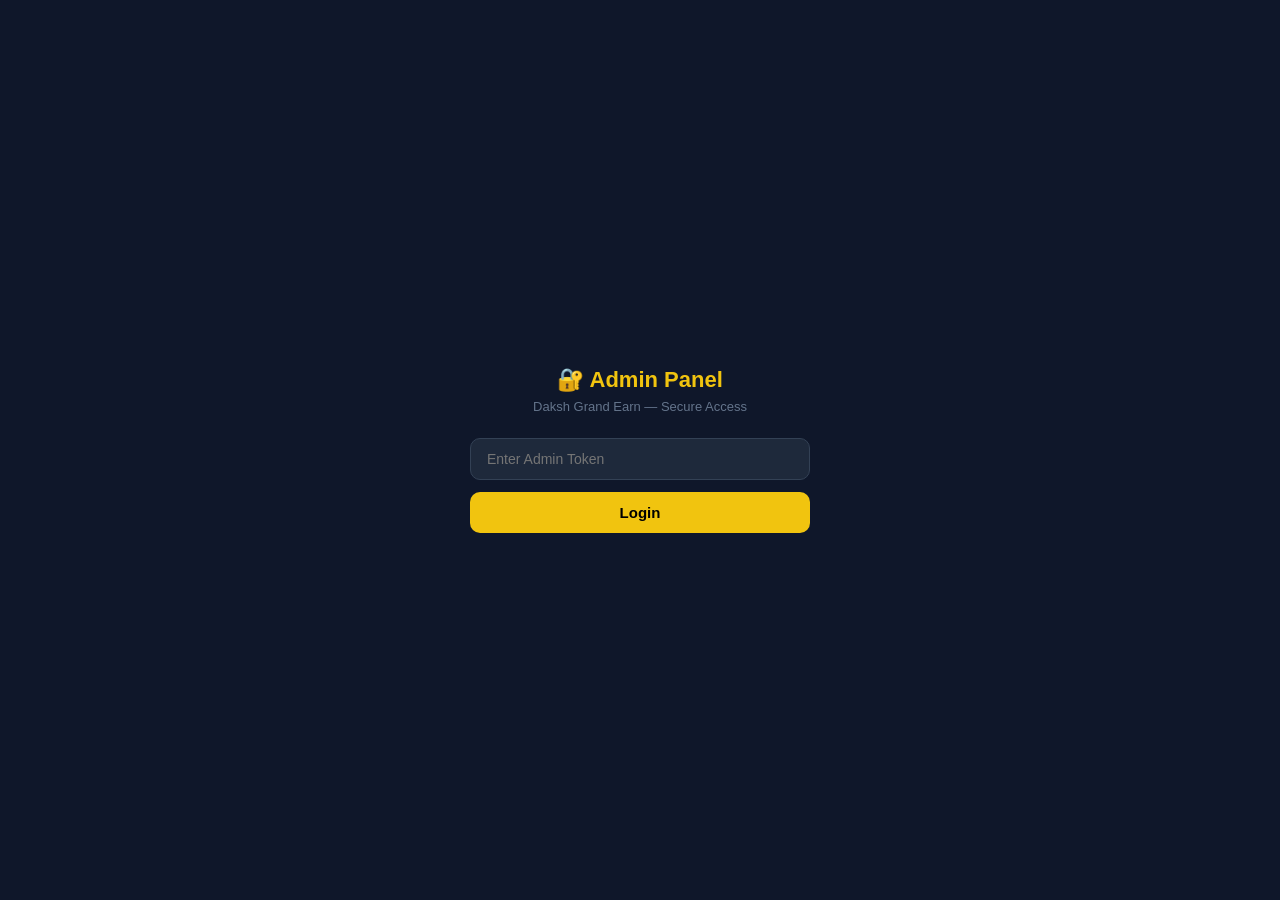
==== admin.html @ 51ab6f0c "Update admin.html" ====
<!DOCTYPE html>
<html lang="en">
<head>
<meta charset="UTF-8">
<meta name="viewport" content="width=device-width, initial-scale=1.0">
<title>Admin Panel — Daksh Grand Earn</title>
<style>
    * { margin:0; padding:0; box-sizing:border-box; }
    body { background:#0f172a; color:#e2e8f0; font-family:'Segoe UI',sans-serif; min-height:100vh; }

    #login-screen {
        display:flex; flex-direction:column; align-items:center; justify-content:center;
        min-height:100vh; padding:20px;
    }
    #login-screen h2 { color:#f1c40f; font-size:22px; margin-bottom:6px; }
    #login-screen p  { color:#64748b; font-size:13px; margin-bottom:24px; }
    #token-input {
        width:100%; max-width:340px; padding:12px 16px;
        background:#1e293b; border:1px solid #334155; border-radius:10px;
        color:#e2e8f0; font-size:14px; margin-bottom:12px;
    }
    #token-input:focus { outline:none; border-color:#f1c40f; }
    .btn-login {
        width:100%; max-width:340px; padding:12px;
        background:#f1c40f; color:#000; font-weight:700; font-size:15px;
        border:none; border-radius:10px; cursor:pointer;
    }
    #login-err { color:#e74c3c; font-size:13px; margin-top:10px; display:none; }

    #dashboard { display:none; padding-bottom:80px; }
    .top-bar {
        background:#1e293b; padding:14px 20px;
        display:flex; justify-content:space-between; align-items:center;
        border-bottom:1px solid #334155; position:sticky; top:0; z-index:100;
    }
    .top-bar h3 { color:#f1c40f; font-size:16px; }
    .logout-btn {
        background:#e74c3c; color:#fff; border:none;
        padding:6px 14px; border-radius:8px; cursor:pointer; font-size:12px;
    }

    .tabs {
        display:flex; background:#1e293b;
        border-bottom:1px solid #334155;
        overflow-x:auto; -webkit-overflow-scrolling:touch;
    }
    .tab-btn {
        flex:0 0 auto; padding:12px 14px; font-size:12px; font-weight:600;
        background:none; border:none; color:#64748b; cursor:pointer;
        border-bottom:2px solid transparent; white-space:nowrap;
    }
    .tab-btn.active { color:#f1c40f; border-bottom-color:#f1c40f; }

    .section { display:none; padding:16px; }
    .section.active { display:block; }
    .card {
        background:#1e293b; border:1px solid #334155; border-radius:12px;
        padding:16px; margin-bottom:14px;
    }
    .card h4 { color:#38bdf8; font-size:14px; margin-bottom:14px; border-bottom:1px solid #334155; padding-bottom:8px; }

    .code-row { display:flex; align-items:center; gap:10px; margin-bottom:10px; }
    .code-label { font-size:12px; color:#94a3b8; width:90px; flex-shrink:0; }
    .code-input {
        flex:1; padding:9px 12px;
        background:#0f172a; border:1px solid #334155; border-radius:8px;
        color:#f1c40f; font-size:13px; font-weight:700; font-family:monospace;
    }
    .code-input:focus { outline:none; border-color:#f1c40f; }

    .btn-save {
        width:100%; padding:12px;
        background:#2ecc71; color:#000; font-weight:700;
        border:none; border-radius:10px; cursor:pointer; font-size:14px;
        margin-top:4px;
    }
    .btn-save:active { opacity:0.8; }
    .btn-danger {
        padding:7px 14px; background:#e74c3c; color:#fff;
        border:none; border-radius:8px; cursor:pointer; font-size:12px;
    }
    .btn-success {
        padding:7px 14px; background:#2ecc71; color:#000;
        border:none; border-radius:8px; cursor:pointer; font-size:12px; font-weight:700;
    }
    .btn-warn {
        padding:7px 14px; background:#f39c12; color:#000;
        border:none; border-radius:8px; cursor:pointer; font-size:12px; font-weight:700;
    }
    .btn-purple {
        padding:7px 14px; background:#a855f7; color:#fff;
        border:none; border-radius:8px; cursor:pointer; font-size:12px; font-weight:700;
    }
    .btn-blue {
        padding:7px 14px; background:#38bdf8; color:#000;
        border:none; border-radius:8px; cursor:pointer; font-size:12px; font-weight:700;
    }

    .wd-card {
        background:#0f172a; border:1px solid #334155; border-radius:10px;
        padding:14px; margin-bottom:10px;
    }
    .wd-row { display:flex; justify-content:space-between; gap:10px; margin-bottom:6px; align-items:flex-start; }
    .wd-label { font-size:11px; color:#64748b; flex-shrink:0; }
    .wd-value { font-size:12px; color:#e2e8f0; font-weight:600; word-break:break-all; text-align:right; }
    .wd-actions { display:flex; gap:8px; margin-top:10px; flex-wrap:wrap; }

    .stats-grid { display:grid; grid-template-columns:1fr 1fr; gap:10px; margin-bottom:14px; }
    .stat-box {
        background:#0f172a; border:1px solid #334155; border-radius:10px;
        padding:14px; text-align:center;
    }
    .stat-num { font-size:24px; font-weight:700; color:#f1c40f; }
    .stat-lbl { font-size:11px; color:#64748b; margin-top:4px; }

    .ban-card {
        background:#0f172a; border:1px solid #7f1d1d; border-radius:10px;
        padding:12px 14px; margin-bottom:8px;
        display:flex; align-items:center; gap:12px;
    }
    .ban-avatar { font-size:24px; flex-shrink:0; }
    .ban-info   { flex:1; min-width:0; }
    .ban-name   { font-size:13px; font-weight:600; color:#e2e8f0; white-space:nowrap; overflow:hidden; text-overflow:ellipsis; }
    .ban-id     { font-size:11px; color:#64748b; margin-top:2px; }
    .ban-coins  { font-size:11px; color:#f1c40f; margin-top:1px; }

    #toast {
        position:fixed; bottom:80px; left:50%; transform:translateX(-50%);
        background:#1e293b; color:#e2e8f0; padding:10px 20px;
        border-radius:20px; font-size:13px; font-weight:600;
        display:none; z-index:999; border:1px solid #334155;
    }
    #toast.show { display:block; }
    #toast.ok  { border-color:#2ecc71; color:#2ecc71; }
    #toast.err { border-color:#e74c3c; color:#e74c3c; }

    .empty { text-align:center; color:#475569; padding:30px 0; font-size:13px; }

    #bcast-msg {
        width:100%; min-height:100px; padding:12px;
        background:#0f172a; border:1px solid #334155; border-radius:10px;
        color:#e2e8f0; font-size:14px; resize:vertical; margin-bottom:12px;
    }
    #bcast-msg:focus { outline:none; border-color:#38bdf8; }
    #bcast-result { font-size:12px; color:#64748b; margin-top:8px; text-align:center; }

    #dm-msg {
        width:100%; min-height:110px; padding:12px;
        background:#0f172a; border:1px solid #334155; border-radius:10px;
        color:#e2e8f0; font-size:14px; resize:vertical; margin-bottom:12px;
    }
    #dm-msg:focus { outline:none; border-color:#38bdf8; }

    /* ── Tournament specific ── */
    .t-form-row { display:flex; flex-direction:column; gap:5px; margin-bottom:10px; }
    .t-form-row label { font-size:11px; color:#94a3b8; }
    .t-form-input {
        width:100%; padding:9px 12px;
        background:#0f172a; border:1px solid #334155; border-radius:8px;
        color:#e2e8f0; font-size:13px;
    }
    .t-form-input:focus { outline:none; border-color:#f1c40f; }
    .t-form-grid { display:grid; grid-template-columns:1fr 1fr; gap:10px; }

    .t-card {
        background:#0f172a; border:1px solid #334155; border-radius:12px;
        padding:14px; margin-bottom:12px; position:relative;
    }
    .t-card-header {
        display:flex; justify-content:space-between; align-items:flex-start;
        margin-bottom:10px; gap:8px;
    }
    .t-card-title { font-size:14px; font-weight:700; color:#e2e8f0; }
    .t-card-tid   { font-size:10px; color:#64748b; font-family:monospace; margin-top:2px; }
    .t-status-badge {
        font-size:10px; font-weight:700; padding:3px 8px; border-radius:20px; white-space:nowrap; flex-shrink:0;
    }
    .t-status-coming_soon       { background:rgba(100,116,139,0.2); color:#94a3b8; border:1px solid #475569; }
    .t-status-registration_open { background:rgba(74,222,128,0.15); color:#4ade80; border:1px solid rgba(74,222,128,0.3); }
    .t-status-registration_closed { background:rgba(251,146,60,0.15); color:#fb923c; border:1px solid rgba(251,146,60,0.3); }
    .t-status-match_live        { background:rgba(239,68,68,0.15); color:#f87171; border:1px solid rgba(239,68,68,0.3); }
    .t-status-completed         { background:rgba(241,196,15,0.12); color:#f1c40f; border:1px solid rgba(241,196,15,0.25); }

    .t-meta-row { display:flex; gap:6px; flex-wrap:wrap; margin-bottom:10px; }
    .t-meta-pill {
        font-size:10px; padding:2px 8px; border-radius:20px;
        background:rgba(255,255,255,0.05); border:1px solid rgba(255,255,255,0.08);
        color:#94a3b8;
    }

    .t-actions { display:flex; gap:6px; flex-wrap:wrap; margin-top:10px; }

    .t-sub-panel {
        background:#0f172a; border:1px solid #334155; border-radius:10px;
        padding:12px; margin-top:10px; display:none;
    }
    .t-sub-panel.open { display:block; }
    .t-sub-panel label { font-size:11px; color:#94a3b8; display:block; margin-bottom:4px; }
    .t-sub-input {
        width:100%; padding:8px 10px; margin-bottom:8px;
        background:#1e293b; border:1px solid #334155; border-radius:8px;
        color:#e2e8f0; font-size:12px;
    }
    .t-sub-input:focus { outline:none; border-color:#f1c40f; }

    .reg-table { width:100%; border-collapse:collapse; font-size:11px; }
    .reg-table th { background:#1e293b; color:#64748b; padding:6px 8px; text-align:left; font-weight:600; }
    .reg-table td { padding:6px 8px; border-bottom:1px solid rgba(255,255,255,0.04); color:#e2e8f0; }
    .reg-table tr:last-child td { border-bottom:none; }
</style>
</head>
<body>

<!-- ===================== LOGIN ===================== -->
<div id="login-screen">
    <h2>🔐 Admin Panel</h2>
    <p>Daksh Grand Earn — Secure Access</p>
    <input type="password" id="token-input" placeholder="Enter Admin Token" autocomplete="off">
    <button class="btn-login" onclick="doLogin()">Login</button>
    <p id="login-err">❌ Invalid token. Try again.</p>
</div>

<!-- ===================== DASHBOARD ===================== -->
<div id="dashboard">

    <div class="top-bar">
        <h3>⚙️ Admin Panel</h3>
        <button class="logout-btn" onclick="doLogout()">Logout</button>
    </div>

    <div class="tabs">
        <button class="tab-btn active" onclick="switchTab('codes',this)">📝 Codes</button>
        <button class="tab-btn" onclick="switchTab('withdrawals',this)">💸 Withdraw</button>
        <button class="tab-btn" onclick="switchTab('users',this)">👤 Users</button>
        <button class="tab-btn" onclick="switchTab('ban',this)">🚫 Ban/Unban</button>
        <button class="tab-btn" onclick="switchTab('stats',this)">📊 Stats</button>
        <button class="tab-btn" onclick="switchTab('tournament',this)">🏆 Tournament</button>
        <button class="tab-btn" onclick="switchTab('broadcast',this)">📢 Broadcast</button>
        <button class="tab-btn" onclick="switchTab('dm',this)">💬 DM</button>
    </div>

    <!-- ── CODES TAB ── -->
    <div id="tab-codes" class="section active" style="padding:16px;">

        <div class="card">
            <h4>📺 YouTube Task Codes</h4>
            <div class="code-row">
                <span class="code-label">Task 1 Code</span>
                <input class="code-input" id="code-yt1" placeholder="CODE1">
            </div>
            <div class="code-row">
                <span class="code-label">Task 2 Code</span>
                <input class="code-input" id="code-yt2" placeholder="CODE2">
            </div>
            <div class="code-row">
                <span class="code-label">Task 3 Code</span>
                <input class="code-input" id="code-yt3" placeholder="CODE3">
            </div>
        </div>

        <div class="card">
            <h4>🌐 Website Task Codes</h4>
            <div class="code-row">
                <span class="code-label">Task 1 Code</span>
                <input class="code-input" id="code-web1" placeholder="SITE1">
            </div>
            <div class="code-row">
                <span class="code-label">Task 2 Code</span>
                <input class="code-input" id="code-web2" placeholder="SITE2">
            </div>
            <div class="code-row">
                <span class="code-label">Task 3 Code</span>
                <input class="code-input" id="code-web3" placeholder="SITE3">
            </div>
        </div>

        <div class="card" style="border-color:#a855f7;">
            <h4 style="color:#a855f7;">🌟 Sponsor Slot 3 — Verify Code</h4>
            <p style="font-size:11px; color:#64748b; margin-top:-8px; margin-bottom:14px;">
                Yeh code users Sponsor Slot 3 mein enter karke 4 coins claim karte hain. One-time task hai.
                Bot command: <code style="color:#a855f7;">/settask slot3 CODE</code>
            </p>
            <div class="code-row">
                <span class="code-label">Slot 3 Code</span>
                <input class="code-input" id="code-slot3" placeholder="SLOT3CODE" style="border-color:#a855f7; color:#a855f7;">
            </div>
        </div>

        <div class="card" style="border-color:#3498db;">
            <h4 style="color:#3498db;">🔐 Sponsor Slot 4 — Verify Code</h4>
            <p style="font-size:11px; color:#64748b; margin-top:-8px; margin-bottom:14px;">
                Yeh code users Sponsor Slot 4 mein enter karke 4 coins claim karte hain. One-time task hai.
                Bot command: <code style="color:#3498db;">/settask slot4 CODE</code>
            </p>
            <div class="code-row">
                <span class="code-label">Slot 4 Code</span>
                <input class="code-input" id="code-slot4" placeholder="SLOT4CODE" style="border-color:#3498db; color:#3498db;">
            </div>
        </div>

        <label style="display:flex; align-items:center; gap:10px; padding:10px 14px;
                      background:#1e293b; border:1px solid #334155; border-radius:10px;
                      margin-bottom:10px; cursor:pointer; font-size:13px; color:#94a3b8;">
            <input type="checkbox" id="notify-users-codes" style="width:18px; height:18px; accent-color:#a855f7;">
            <span>📢 Notify all users that codes were updated (uncheck for silent save)</span>
        </label>

        <button class="btn-save" onclick="saveCodes()">💾 Save All Codes</button>

    </div>

    <!-- ── WITHDRAWALS TAB ── -->
    <div id="tab-withdrawals" class="section" style="padding:16px;">
        <div class="card">
            <h4>⏳ Pending Withdrawals</h4>
            <div id="wd-list"><p class="empty">Loading...</p></div>
        </div>
    </div>

    <!-- ── USERS TAB ── -->
    <div id="tab-users" class="section" style="padding:16px;">
        <div class="card">
            <h4>👤 Search & Manage User</h4>
            <div class="code-row" style="margin-bottom:8px;">
                <input class="code-input" id="search-uid" placeholder="Telegram User ID (numeric)" type="number" style="flex:1;">
                <button class="btn-success" onclick="searchUser('id')" style="white-space:nowrap;">Search by ID</button>
            </div>
            <div class="code-row">
                <input class="code-input" id="search-uname" placeholder="@username (without @)" type="text" style="flex:1;">
                <button class="btn-success" onclick="searchUser('username')" style="white-space:nowrap;">Search by Name</button>
            </div>
        </div>
        <div id="user-result"></div>
    </div>

    <!-- ── BAN / UNBAN TAB ── -->
    <div id="tab-ban" class="section" style="padding:16px;">

        <div class="card">
            <h4>🚫 Ban / Unban User</h4>
            <div class="code-row" style="margin-bottom:14px;">
                <input class="code-input" id="ban-uid" placeholder="Telegram User ID" type="number" style="flex:1;">
            </div>
            <div style="display:flex; gap:8px;">
                <button class="btn-danger" style="flex:1; padding:10px;" onclick="quickBan()">⛔ Ban User</button>
                <button class="btn-success" style="flex:1; padding:10px;" onclick="quickUnban()">✅ Unban User</button>
            </div>
            <p id="ban-result" style="font-size:12px; color:#64748b; margin-top:10px; text-align:center;"></p>
        </div>

        <div class="card">
            <h4 style="display:flex; justify-content:space-between; align-items:center;">
                <span>⛔ Currently Banned Users</span>
                <button class="btn-warn" style="padding:5px 10px; font-size:11px;" onclick="loadBannedUsers()">🔄 Refresh</button>
            </h4>
            <div id="ban-list"><p class="empty">Click Refresh to load banned users.</p></div>
        </div>

    </div>

    <!-- ── STATS TAB ── -->
    <div id="tab-stats" class="section" style="padding:16px;">
        <div class="stats-grid">
            <div class="stat-box">
                <div class="stat-num" id="stat-users">—</div>
                <div class="stat-lbl">Total Users</div>
            </div>
            <div class="stat-box">
                <div class="stat-num" id="stat-pending">—</div>
                <div class="stat-lbl">Pending Withdrawals</div>
            </div>
            <div class="stat-box">
                <div class="stat-num" id="stat-approved">—</div>
                <div class="stat-lbl">Approved</div>
            </div>
            <div class="stat-box">
                <div class="stat-num" id="stat-coins">—</div>
                <div class="stat-lbl">Total Coins Given</div>
            </div>
        </div>
        <button class="btn-save" style="background:#38bdf8;" onclick="loadStats()">🔄 Refresh Stats</button>

        <div class="card" style="margin-top:16px; border-color:#22c55e;">
            <h4 style="color:#22c55e; display:flex; justify-content:space-between; align-items:center;">
                <span>🖥️ Server Health</span>
                <button class="btn-save" style="background:#22c55e; padding:4px 10px; font-size:11px;" onclick="loadHealth()">🔄 Refresh</button>
            </h4>
            <div id="health-display">
                <p class="empty" style="font-size:12px;">Click Refresh Stats or Refresh to load.</p>
            </div>
        </div>

        <div class="card" style="margin-top:16px; border-color:#38bdf8;">
            <h4 style="color:#38bdf8;">🤝 Sponsor Link Clicks</h4>
            <p style="font-size:11px; color:#64748b; margin-bottom:12px; margin-top:-8px;">
                Unique users jo link pe click kiye. Link change hone par automatically reset hota hai.
            </p>
            <div id="sponsor-clicks-list">
                <p class="empty">Click Refresh Stats to load.</p>
            </div>
        </div>
    </div>

    <!-- ── TOURNAMENT TAB ── -->
    <div id="tab-tournament" class="section" style="padding:16px;">

        <!-- Create / Edit Tournament -->
        <div class="card" style="border-color:#f1c40f;">
            <h4 style="color:#f1c40f; display:flex; justify-content:space-between; align-items:center;">
                <span>🏆 Create Tournament</span>
                <span id="t-count-badge" style="font-size:11px; background:rgba(241,196,15,0.1); border:1px solid rgba(241,196,15,0.25); border-radius:20px; padding:2px 8px; color:#f1c40f;">0 / 5</span>
            </h4>

            <div class="t-form-row">
                <label>Tournament ID <span style="color:#64748b;">(custom ya auto — e.g. ff_july, t1)</span></label>
                <input class="t-form-input" id="t-id" placeholder="Leave blank for auto ID">
            </div>
            <div class="t-form-row">
                <label>Title *</label>
                <input class="t-form-input" id="t-title" placeholder="Free Fire Grand Finals — July 2026">
            </div>
            <div class="t-form-grid">
                <div class="t-form-row">
                    <label>Mode</label>
                    <input class="t-form-input" id="t-mode" placeholder="Squad" value="Squad">
                </div>
                <div class="t-form-row">
                    <label>Map</label>
                    <input class="t-form-input" id="t-map" placeholder="Bermuda" value="Bermuda">
                </div>
                <div class="t-form-row">
                    <label>Date</label>
                    <input class="t-form-input" id="t-date" placeholder="20 July 2026">
                </div>
                <div class="t-form-row">
                    <label>Time</label>
                    <input class="t-form-input" id="t-time" placeholder="8:00 PM IST">
                </div>
                <div class="t-form-row">
                    <label>Entry Fee (coins)</label>
                    <input class="t-form-input" id="t-fee" type="number" placeholder="0" value="0">
                </div>
                <div class="t-form-row">
                    <label>Max Players</label>
                    <input class="t-form-input" id="t-maxp" type="number" placeholder="50" value="50">
                </div>
            </div>
            <div class="t-form-row">
                <label>Prize Pool Description</label>
                <input class="t-form-input" id="t-prize" placeholder="1st: 500 coins | 2nd: 300 coins | 3rd: 200 coins">
            </div>
            <p id="t-create-msg" style="font-size:12px; min-height:18px; margin:8px 0 4px; text-align:center;"></p>
            <button class="btn-save" onclick="createTournament()">➕ Create Tournament</button>
        </div>

        <!-- Existing Tournaments -->
        <div class="card">
            <h4 style="display:flex; justify-content:space-between; align-items:center;">
                <span>📋 All Tournaments</span>
                <button class="btn-warn" style="padding:5px 10px; font-size:11px;" onclick="loadTournamentSection()">🔄 Refresh</button>
            </h4>
            <div id="t-list"><p class="empty">Loading...</p></div>
        </div>

    </div>

    <!-- ── BROADCAST TAB ── -->
    <div id="tab-broadcast" class="section" style="padding:16px;">
        <div class="card">
            <h4>📢 Send Message to All Users</h4>
            <textarea id="bcast-msg" placeholder="Message likhiyo yahan... (Telegram markdown supported)&#10;Example: *Bold*, _italic_, [link](url)"></textarea>
            <button class="btn-save" style="background:#a855f7;" onclick="sendBroadcast()">📤 Send to All</button>
            <p id="bcast-result"></p>
        </div>
    </div>

    <!-- ── DM TAB ── -->
    <div id="tab-dm" class="section" style="padding:16px;">
        <div class="card">
            <h4>💬 Direct Message to User</h4>
            <p style="font-size:11px; color:#64748b; margin-top:-8px; margin-bottom:14px;">
                Bot ke through ek specific user ko private message bhejein.
            </p>
            <div class="code-row" style="margin-bottom:12px;">
                <input class="code-input" id="dm-uid" placeholder="Telegram User ID" type="number" style="flex:1;">
            </div>
            <textarea id="dm-msg" placeholder="Message likhiyo yahan... (Telegram Markdown supported)&#10;Example: *Bold*, _italic_, [link](url)"></textarea>
            <button class="btn-save" style="background:#38bdf8; margin-top:4px;" onclick="sendDM()">📩 Message Bhejo</button>
            <p id="dm-result" style="font-size:12px; margin-top:10px; text-align:center;"></p>
        </div>

        <div class="card" style="border-color:#334155; margin-top:4px;">
            <h4 style="color:#64748b; font-size:12px; margin-bottom:6px;">💡 Tips</h4>
            <ul style="font-size:11px; color:#475569; padding-left:16px; margin:0; line-height:1.8;">
                <li>User ID pehle <b>👤 Users</b> tab se search kar ke hasil karein</li>
                <li>User ne agar bot ko block kar rakha hai to message fail hoga</li>
                <li><code>*bold*</code>, <code>_italic_</code>, <code>[text](url)</code> Markdown supported hai</li>
            </ul>
        </div>
    </div>

</div>

<div id="toast"></div>

<script>
const BACKEND_URL = '';
const API = BACKEND_URL || window.location.origin;

let adminToken = sessionStorage.getItem('admin_token') || '';

const CODE_KEYS = ['yt1','yt2','yt3','web1','web2','web3','slot3','slot4'];

const T_STATUSES = [
    { val:'coming_soon',          label:'🔜 Coming Soon' },
    { val:'registration_open',    label:'✅ Registration Open' },
    { val:'registration_closed',  label:'🔒 Registration Closed' },
    { val:'match_live',           label:'🔴 Match Live' },
    { val:'completed',            label:'🏆 Completed' },
];

function toast(msg, type='ok') {
    const t = document.getElementById('toast');
    t.textContent = msg;
    t.className = 'show ' + type;
    setTimeout(() => t.className = '', 3000);
}

// ── Login ──
async function doLogin() {
    const token = document.getElementById('token-input').value.trim();
    if (!token) return;
    try {
        const res  = await fetch(`${API}/admin/login`, {
            method: 'POST',
            headers: { 'Content-Type': 'application/json' },
            body: JSON.stringify({ token })
        });
        const data = await res.json();
        if (data.status === 'success') {
            adminToken = token;
            sessionStorage.setItem('admin_token', token);
            showDashboard();
        } else {
            document.getElementById('login-err').style.display = 'block';
        }
    } catch(e) {
        document.getElementById('login-err').style.display = 'block';
    }
}

function doLogout() {
    sessionStorage.removeItem('admin_token');
    adminToken = '';
    document.getElementById('dashboard').style.display = 'none';
    document.getElementById('login-screen').style.display = 'flex';
    document.getElementById('token-input').value = '';
}

function showDashboard() {
    document.getElementById('login-screen').style.display = 'none';
    document.getElementById('dashboard').style.display = 'block';
    loadCodes();
    loadWithdrawals();
}

if (adminToken) {
    fetch(`${API}/admin/login`, {
        method: 'POST',
        headers: { 'Content-Type': 'application/json' },
        body: JSON.stringify({ token: adminToken })
    }).then(r => r.json()).then(d => {
        if (d.status === 'success') showDashboard();
        else { sessionStorage.removeItem('admin_token'); adminToken = ''; }
    }).catch(() => {});
}

document.getElementById('token-input').addEventListener('keydown', e => {
    if (e.key === 'Enter') doLogin();
});

// ── Tab Switch ──
function switchTab(name, el) {
    document.querySelectorAll('.section').forEach(s => s.classList.remove('active'));
    document.querySelectorAll('.tab-btn').forEach(b => b.classList.remove('active'));
    document.getElementById('tab-' + name).classList.add('active');
    el.classList.add('active');
    if (name === 'withdrawals') loadWithdrawals();
    if (name === 'stats')       loadStats();
    if (name === 'ban')         loadBannedUsers();
    if (name === 'tournament')  loadTournamentSection();
}

function authHeaders() {
    return { 'Content-Type': 'application/json', 'X-Admin-Token': adminToken };
}

// ── Load Codes ──
async function loadCodes() {
    try {
        const res  = await fetch(`${API}/admin/get_config`, { headers: authHeaders() });
        const data = await res.json();
        if (data.status === 'success') {
            const codes = data.task_codes;
            CODE_KEYS.forEach(k => {
                const el = document.getElementById('code-' + k);
                if (el && codes[k]) el.value = codes[k];
            });
        }
    } catch(e) {}
}

// ── Save Codes ──
async function saveCodes() {
    const codes = {};
    CODE_KEYS.forEach(k => {
        const v = document.getElementById('code-' + k)?.value.trim().toUpperCase();
        if (v) codes[k] = v;
    });
    if (!Object.keys(codes).length) {
        return toast('❌ No codes to save', 'err');
    }
    const notify = document.getElementById('notify-users-codes')?.checked || false;
    try {
        const res  = await fetch(`${API}/admin/update_codes`, {
            method: 'POST',
            headers: authHeaders(),
            body: JSON.stringify({ codes, notify })
        });
        const data = await res.json();
        if (data.status === 'success') {
            toast(notify ? '✅ Codes saved & broadcasting!' : '✅ Codes saved (silent)', 'ok');
        } else {
            toast('❌ ' + (data.message || 'Failed to save'), 'err');
        }
    } catch(e) { toast('❌ Network error', 'err'); }
}

// ── Load Withdrawals ──
async function loadWithdrawals() {
    const list = document.getElementById('wd-list');
    list.innerHTML = '<p class="empty">Loading...</p>';
    try {
        const res  = await fetch(`${API}/admin/withdrawals`, { headers: authHeaders() });
        const data = await res.json();
        if (data.status === 'success') {
            const wds = data.withdrawals;
            if (!wds.length) { list.innerHTML = '<p class="empty">✅ No pending withdrawals</p>'; return; }
            list.innerHTML = wds.map(w => `
                <div class="wd-card">
                    <div class="wd-row">
                        <span class="wd-label">User ID</span>
                        <span class="wd-value">${w.user_id}</span>
                    </div>
                    <div class="wd-row">
                        <span class="wd-label">Coins</span>
                        <span class="wd-value" style="color:#f1c40f;">${w.amount || w.coins} 🪙</span>
                    </div>
                    <div class="wd-row">
                        <span class="wd-label">UPI ID</span>
                        <span class="wd-value">${w.upi_id}</span>
                    </div>
                    <div class="wd-row">
                        <span class="wd-label">Date</span>
                        <span class="wd-value">${w.date || '—'}</span>
                    </div>
                    <div class="wd-actions">
                        <button class="btn-success" onclick="updateWithdrawal('${w.user_id}', ${w.amount || w.coins}, 'approve')">✅ Approve</button>
                        <button class="btn-danger"  onclick="updateWithdrawal('${w.user_id}', ${w.amount || w.coins}, 'reject')">❌ Reject</button>
                    </div>
                </div>
            `).join('');
        }
    } catch(e) { list.innerHTML = '<p class="empty">Error loading</p>'; }
}

async function updateWithdrawal(userId, coins, action) {
    const label = action === 'approve' ? 'Approve' : 'Reject';
    if (!confirm(`${label} withdrawal of ${coins} coins for user ${userId}?`)) return;
    try {
        const res  = await fetch(`${API}/admin/update_withdrawal`, {
            method: 'POST',
            headers: authHeaders(),
            body: JSON.stringify({ user_id: userId, action })
        });
        const data = await res.json();
        if (data.status === 'success') {
            toast(`✅ Withdrawal ${label}d!`, 'ok');
            loadWithdrawals();
        } else {
            toast('❌ Failed', 'err');
        }
    } catch(e) { toast('❌ Network error', 'err'); }
}

// ── Stats ──
async function loadStats() {
    try {
        const [statsRes, clicksRes] = await Promise.all([
            fetch(`${API}/admin/stats`,          { headers: authHeaders() }),
            fetch(`${API}/admin/sponsor_clicks`, { headers: authHeaders() })
        ]);
        const statsData  = await statsRes.json();
        const clicksData = await clicksRes.json();

        if (statsData.status === 'success') {
            document.getElementById('stat-users').textContent    = statsData.total_users    ?? '—';
            document.getElementById('stat-pending').textContent  = statsData.pending        ?? '—';
            document.getElementById('stat-approved').textContent = statsData.approved       ?? '—';
            document.getElementById('stat-coins').textContent    = statsData.total_coins != null
                ? statsData.total_coins.toLocaleString('en-IN') : '—';
        }

        const clickEl = document.getElementById('sponsor-clicks-list');
        if (clickEl) {
            if (clicksData.status === 'success') {
                const clicks = clicksData.clicks || {};
                const slots  = ['slot1', 'slot2', 'slot3', 'slot4'];
                const labels = {
                    slot1: 'Sponsor Slot 1 (Channel)',
                    slot2: 'Sponsor Slot 2 (Channel)',
                    slot3: 'Partner Slot 3 (Task)',
                    slot4: 'Partner Slot 4 (Verify 🔐)'
                };
                const colors = {
                    slot1: '#38bdf8', slot2: '#38bdf8',
                    slot3: '#a855f7', slot4: '#3498db'
                };
                const rows = slots.map(slot => {
                    const info      = clicks[slot];
                    const count     = info ? info.count    : 0;
                    const link      = info ? info.link_url : '—';
                    const shortLink = link.length > 40 ? link.substring(0, 40) + '...' : link;
                    const col       = colors[slot] || '#38bdf8';
                    return `
                        <div style="background:#0f172a; border:1px solid ${count > 0 ? col : '#334155'}; border-radius:10px; padding:12px 14px; margin-bottom:8px;">
                            <div style="display:flex; justify-content:space-between; align-items:center;">
                                <span style="font-size:13px; font-weight:600; color:#e2e8f0;">🤝 ${labels[slot]}</span>
                                <span style="font-size:22px; font-weight:700; color:${col};">${count}</span>
                            </div>
                            <div style="font-size:10px; color:#64748b; margin-top:4px;">unique clicks / verifications</div>
                            <div style="font-size:10px; color:#475569; margin-top:6px; word-break:break-all;">
                                🔗 ${count > 0 ? shortLink : 'No link active yet'}
                            </div>
                        </div>`;
                }).join('');
                clickEl.innerHTML = rows || '<p class="empty">No sponsor links active.</p>';
            } else {
                clickEl.innerHTML = '<p class="empty">Could not load click data.</p>';
            }
        }
    } catch(e) {
        console.error('loadStats error:', e);
    }
    loadHealth();
}

// ── Server Health ──
async function loadHealth() {
    const el = document.getElementById('health-display');
    if (!el) return;
    el.innerHTML = '<p class="empty" style="font-size:12px;">Loading...</p>';
    try {
        const res = await fetch(`${API}/admin/health`, { headers: authHeaders() });
        const d   = await res.json();
        if (d.status !== 'ok') { el.innerHTML = '<p class="empty">❌ Health check failed.</p>'; return; }
        function bar(pct) {
            const filled = Math.round(pct / 100 * 12);
            const color  = pct < 60 ? '#22c55e' : pct < 85 ? '#f1c40f' : '#e74c3c';
            return `<span style="font-family:monospace; color:${color};">${'█'.repeat(filled)}${'░'.repeat(12-filled)}</span>`;
        }
        function dot(pct) { return pct < 60 ? '🟢' : pct < 85 ? '🟡' : '🔴'; }
        el.innerHTML = `
            <div style="font-size:12px; color:#64748b; margin-bottom:12px;">
                ⏱️ Uptime: <span style="color:#e2e8f0; font-weight:600;">${d.uptime}</span>
            </div>
            <div style="margin-bottom:10px;">
                <div style="display:flex; justify-content:space-between; margin-bottom:4px;">
                    <span style="font-size:12px;">${dot(d.cpu_pct)} CPU</span>
                    <span style="font-size:12px; font-weight:700; color:${d.cpu_pct<60?'#22c55e':d.cpu_pct<85?'#f1c40f':'#e74c3c'};">${d.cpu_pct.toFixed(1)}%</span>
                </div>
                <div>${bar(d.cpu_pct)}</div>
            </div>
            <div style="margin-bottom:10px;">
                <div style="display:flex; justify-content:space-between; margin-bottom:4px;">
                    <span style="font-size:12px;">${dot(d.mem_pct)} Memory</span>
                    <span style="font-size:12px; font-weight:700; color:${d.mem_pct<60?'#22c55e':d.mem_pct<85?'#f1c40f':'#e74c3c'};">${d.mem_pct.toFixed(1)}% &nbsp;<span style="color:#64748b; font-size:10px;">${d.mem_used_mb} / ${d.mem_total_mb} MB</span></span>
                </div>
                <div>${bar(d.mem_pct)}</div>
            </div>
            <div>
                <div style="display:flex; justify-content:space-between; margin-bottom:4px;">
                    <span style="font-size:12px;">${dot(d.disk_pct)} Disk</span>
                    <span style="font-size:12px; font-weight:700; color:${d.disk_pct<60?'#22c55e':d.disk_pct<85?'#f1c40f':'#e74c3c'};">${d.disk_pct.toFixed(1)}% &nbsp;<span style="color:#64748b; font-size:10px;">${d.disk_used_gb} / ${d.disk_total_gb} GB</span></span>
                </div>
                <div>${bar(d.disk_pct)}</div>
            </div>
            <div style="margin-top:12px; font-size:11px; color:#64748b; text-align:right;">
                🟢 Flask &amp; Bot: Online
            </div>`;
    } catch(e) {
        el.innerHTML = '<p class="empty">❌ Network error</p>';
    }
}

// ── Search User ──
async function searchUser(mode) {
    const result = document.getElementById('user-result');
    let url;
    if (mode === 'username') {
        const uname = document.getElementById('search-uname').value.trim().replace(/^@/, '');
        if (!uname) return toast('❌ Enter a username', 'err');
        url = `${API}/admin/search_user?username=${encodeURIComponent(uname)}`;
    } else {
        const uid = document.getElementById('search-uid').value.trim();
        if (!uid) return toast('❌ Enter a User ID', 'err');
        url = `${API}/admin/search_user?user_id=${uid}`;
    }
    result.innerHTML = '<p class="empty">Searching...</p>';
    try {
        const res  = await fetch(url, { headers: authHeaders() });
        const data = await res.json();
        if (data.status === 'success') {
            const u      = data.user;
            const banned = u.blocked ? true : false;
            const refCount = u.referral_count !== undefined
                ? u.referral_count
                : (u.referrals || '').split(',').filter(Boolean).length;
            result.innerHTML = `
                <div class="card">
                    <h4>${banned ? '⛔ BANNED USER' : '✅ Active User'}</h4>
                    <div class="wd-card">
                        <div class="wd-row"><span class="wd-label">User ID</span><span class="wd-value">${u.user_id}</span></div>
                        <div class="wd-row"><span class="wd-label">Username</span><span class="wd-value">${u.username ? '@' + u.username : '—'}</span></div>
                        <div class="wd-row"><span class="wd-label">Coins</span><span class="wd-value" style="color:#f1c40f;">${u.coins || 0} 🪙</span></div>
                        <div class="wd-row"><span class="wd-label">Referrals</span><span class="wd-value">${refCount}</span></div>
                        <div class="wd-row"><span class="wd-label">Status</span><span class="wd-value" style="color:${banned ? '#e74c3c' : '#2ecc71'};">${banned ? '⛔ Banned' : '✅ Active'}</span></div>
                        <div class="wd-row"><span class="wd-label">Joined</span><span class="wd-value">${u.joined || '—'}</span></div>
                        ${u.ip_flagged ? '<div class="wd-row"><span class="wd-label">IP Flag</span><span class="wd-value" style="color:#f39c12;">⚠️ Flagged</span></div>' : ''}
                    </div>
                    <div class="wd-actions">
                        ${banned
                            ? `<button class="btn-success" style="flex:1;" onclick="banAction(${u.user_id}, 'unban')">✅ Unban User</button>`
                            : `<button class="btn-danger"  style="flex:1;" onclick="banAction(${u.user_id}, 'ban')">⛔ Ban User</button>`
                        }
                    </div>
                </div>`;
        } else {
            result.innerHTML = `<p class="empty">❌ ${data.message || 'User not found'}</p>`;
        }
    } catch(e) {
        result.innerHTML = '<p class="empty">❌ Network error</p>';
    }
}

async function banAction(userId, action) {
    const label = action === 'ban' ? 'Ban' : 'Unban';
    if (!confirm(`${label} user ${userId}?`)) return;
    try {
        const res  = await fetch(`${API}/admin/${action}_user`, {
            method: 'POST',
            headers: authHeaders(),
            body: JSON.stringify({ user_id: userId })
        });
        const data = await res.json();
        if (data.status === 'success') {
            toast(`✅ User ${label}ned!`, 'ok');
            const hasName = document.getElementById('search-uname').value.trim();
            const hasId   = document.getElementById('search-uid').value.trim();
            searchUser(hasName && !hasId ? 'username' : 'id');
        } else {
            toast('❌ Failed', 'err');
        }
    } catch(e) { toast('❌ Network error', 'err'); }
}

document.addEventListener('DOMContentLoaded', () => {
    const s  = document.getElementById('search-uid');
    if (s)  s.addEventListener('keydown',  e => { if (e.key === 'Enter') searchUser('id'); });
    const su = document.getElementById('search-uname');
    if (su) su.addEventListener('keydown', e => { if (e.key === 'Enter') searchUser('username'); });
    const b  = document.getElementById('ban-uid');
    if (b)  b.addEventListener('keydown',  e => { if (e.key === 'Enter') quickBan(); });
});

// ── Quick Ban / Unban ──
async function quickBan() {
    const uid = document.getElementById('ban-uid').value.trim();
    if (!uid) return toast('❌ Enter a User ID', 'err');
    if (!confirm(`Ban user ${uid}?`)) return;
    const result = document.getElementById('ban-result');
    try {
        const res  = await fetch(`${API}/admin/ban_user`, {
            method: 'POST',
            headers: authHeaders(),
            body: JSON.stringify({ user_id: parseInt(uid) })
        });
        const data = await res.json();
        if (data.status === 'success') {
            toast('✅ User banned!', 'ok');
            result.textContent = `⛔ User ${uid} banned successfully.`;
            result.style.color = '#e74c3c';
            document.getElementById('ban-uid').value = '';
            loadBannedUsers();
        } else {
            toast('❌ ' + (data.message || 'Failed'), 'err');
            result.textContent = '❌ ' + (data.message || 'Failed');
            result.style.color = '#e74c3c';
        }
    } catch(e) { toast('❌ Network error', 'err'); }
}

async function quickUnban() {
    const uid = document.getElementById('ban-uid').value.trim();
    if (!uid) return toast('❌ Enter a User ID', 'err');
    if (!confirm(`Unban user ${uid}?`)) return;
    const result = document.getElementById('ban-result');
    try {
        const res  = await fetch(`${API}/admin/unban_user`, {
            method: 'POST',
            headers: authHeaders(),
            body: JSON.stringify({ user_id: parseInt(uid) })
        });
        const data = await res.json();
        if (data.status === 'success') {
            toast('✅ User unbanned!', 'ok');
            result.textContent = `✅ User ${uid} unbanned successfully.`;
            result.style.color = '#2ecc71';
            document.getElementById('ban-uid').value = '';
            loadBannedUsers();
        } else {
            toast('❌ ' + (data.message || 'Failed'), 'err');
            result.textContent = '❌ ' + (data.message || 'Failed');
            result.style.color = '#e74c3c';
        }
    } catch(e) { toast('❌ Network error', 'err'); }
}

// ── Load Banned Users ──
async function loadBannedUsers() {
    const list = document.getElementById('ban-list');
    list.innerHTML = '<p class="empty">Loading...</p>';
    try {
        const res  = await fetch(`${API}/admin/list_banned`, { headers: authHeaders() });
        const data = await res.json();
        if (data.status === 'success') {
            const users = data.banned_users || [];
            if (!users.length) { list.innerHTML = '<p class="empty">✅ No banned users found.</p>'; return; }
            const total = data.total || users.length;
            list.innerHTML = `<p style="font-size:11px; color:#64748b; margin-bottom:10px;">Showing ${users.length} of ${total} banned user(s). Tap Unban to restore.</p>`
                + users.map(u => {
                    const reason = u.block_reason
                        ? `<div class="ban-id" style="color:#e74c3c;">⚠️ ${u.block_reason.replace(/_/g,' ')}</div>`
                        : '';
                    const at = u.blocked_at
                        ? `<div class="ban-id">${u.blocked_at.slice(0,10)}</div>`
                        : '';
                    const flags = (u.fp_flagged ? '🖐️FP ' : '') + (u.ip_flagged ? '🌐IP' : '');
                    return `
                    <div class="ban-card">
                        <span class="ban-avatar">⛔</span>
                        <div class="ban-info">
                            <div class="ban-name">${u.username ? '@'+u.username : 'Unknown'}</div>
                            <div class="ban-id">ID: ${u.user_id}</div>
                            <div class="ban-coins">${u.coins || 0} 🪙${flags ? ' · '+flags : ''}</div>
                            ${reason}${at}
                        </div>
                        <button class="btn-success" style="padding:6px 12px; font-size:11px;" onclick="inlineUnban(${u.user_id}, this)">✅ Unban</button>
                    </div>`;
                }).join('');
        } else {
            list.innerHTML = '<p class="empty">❌ Error loading banned users.</p>';
        }
    } catch(e) {
        list.innerHTML = '<p class="empty">❌ Network error</p>';
    }
}

async function inlineUnban(userId, btn) {
    if (!confirm(`Unban user ${userId}?`)) return;
    btn.disabled  = true;
    btn.innerText = '...';
    try {
        const res  = await fetch(`${API}/admin/unban_user`, {
            method: 'POST',
            headers: authHeaders(),
            body: JSON.stringify({ user_id: userId })
        });
        const data = await res.json();
        if (data.status === 'success') {
            toast('✅ User unbanned!', 'ok');
            btn.closest('.ban-card').remove();
        } else {
            toast('❌ Failed', 'err');
            btn.disabled  = false;
            btn.innerText = '✅ Unban';
        }
    } catch(e) {
        toast('❌ Network error', 'err');
        btn.disabled  = false;
        btn.innerText = '✅ Unban';
    }
}

// ============================================================
// TOURNAMENT MANAGEMENT
// ============================================================

// Load all tournaments list
async function loadTournamentSection() {
    const list = document.getElementById('t-list');
    const badge = document.getElementById('t-count-badge');
    list.innerHTML = '<p class="empty">Loading...</p>';
    try {
        const res  = await fetch(`${API}/admin/tournaments`, { headers: authHeaders() });
        const data = await res.json();
        if (data.status !== 'success') throw new Error(data.message || 'Failed');

        const tournaments = data.data || [];
        const total       = tournaments.length;
        if (badge) badge.textContent = `${total} / 5`;

        if (!tournaments.length) {
            list.innerHTML = '<p class="empty">Koi tournament nahi hai. Upar form se banao!</p>';
            return;
        }

        list.innerHTML = tournaments.map(t => _renderTournamentCard(t)).join('');
    } catch(e) {
        list.innerHTML = `<p class="empty">❌ ${e.message || 'Network error'}</p>`;
    }
}

function _esc(str) {
    if (!str) return '';
    return String(str)
        .replace(/&/g,'&amp;').replace(/</g,'&lt;')
        .replace(/>/g,'&gt;').replace(/"/g,'&quot;');
}

function _statusBadge(status) {
    const map = {
        coming_soon:          { label:'🔜 Coming Soon',          cls:'coming_soon' },
        registration_open:    { label:'✅ Registration Open',    cls:'registration_open' },
        registration_closed:  { label:'🔒 Registration Closed',  cls:'registration_closed' },
        match_live:           { label:'🔴 Match Live',           cls:'match_live' },
        completed:            { label:'🏆 Completed',            cls:'completed' },
    };
    const s = map[status] || { label: status, cls: 'coming_soon' };
    return `<span class="t-status-badge t-status-${s.cls}">${s.label}</span>`;
}

function _renderTournamentCard(t) {
    const tid    = _esc(t.tournament_id);
    const tidRaw = t.tournament_id;
    const regCnt = t.registered_count || 0;
    const maxP   = t.max_players || 0;
    const fee    = t.entry_fee || 0;

    return `
    <div class="t-card" id="tcard-${tid}">
        <div class="t-card-header">
            <div>
                <div class="t-card-title">🏆 ${_esc(t.title || 'Untitled')}</div>
                <div class="t-card-tid">ID: ${tid}</div>
            </div>
            ${_statusBadge(t.status)}
        </div>

        <div class="t-meta-row">
            ${t.mode  ? `<span class="t-meta-pill">🎮 ${_esc(t.mode)}</span>` : ''}
            ${t.map   ? `<span class="t-meta-pill">🗺️ ${_esc(t.map)}</span>`  : ''}
            ${t.date  ? `<span class="t-meta-pill">📅 ${_esc(t.date)}</span>` : ''}
            ${t.time  ? `<span class="t-meta-pill">⏰ ${_esc(t.time)}</span>` : ''}
            <span class="t-meta-pill" style="color:${fee>0?'#f1c40f':'#4ade80'};">${fee > 0 ? `💰 ${fee} coins` : '🆓 Free'}</span>
            <span class="t-meta-pill">👥 ${regCnt}${maxP>0?' / '+maxP:''} registered</span>
        </div>

        ${t.prize_pool ? `<div style="font-size:11px; color:#64748b; margin-bottom:8px;">🏅 ${_esc(t.prize_pool)}</div>` : ''}

        <div class="t-actions">
            <button class="btn-warn"    onclick="toggleSubPanel('${tidRaw}','status')">📋 Status</button>
            <button class="btn-blue"    onclick="toggleSubPanel('${tidRaw}','room')">🔑 Room</button>
            <button class="btn-purple"  onclick="toggleSubPanel('${tidRaw}','winners')">🏆 Winners</button>
            <button class="btn-success" onclick="toggleSubPanel('${tidRaw}','regs')">👥 Registrations</button>
            <button class="btn-danger"  onclick="deleteTournament('${tidRaw}')">🗑️ Delete</button>
        </div>

        <!-- Status Panel -->
        <div class="t-sub-panel" id="tpanel-${tid}-status">
            <label>Tournament Status Change karo:</label>
            <select class="t-sub-input" id="tsel-${tid}-status" style="color:#e2e8f0; background:#1e293b;">
                ${T_STATUSES.map(s => `<option value="${s.val}" ${t.status===s.val?'selected':''}>${s.label}</option>`).join('')}
            </select>
            <button class="btn-save" style="padding:8px;" onclick="setTournamentStatus('${tidRaw}')">✅ Update Status</button>
        </div>

        <!-- Room Panel -->
        <div class="t-sub-panel" id="tpanel-${tid}-room">
            <label>Room ID</label>
            <input class="t-sub-input" id="tinp-${tid}-room-id" placeholder="e.g. 123456" value="${_esc(t.room_id||'')}">
            <label>Room Password</label>
            <input class="t-sub-input" id="tinp-${tid}-room-pass" placeholder="e.g. abc123" value="${_esc(t.room_password||'')}">
            <button class="btn-save" style="padding:8px;" onclick="setRoomCredentials('${tidRaw}')">🔑 Save Room Details</button>
        </div>

        <!-- Winners Panel -->
        <div class="t-sub-panel" id="tpanel-${tid}-winners">
            <p style="font-size:11px; color:#64748b; margin-bottom:8px;">Top 3 winners — status automatically "Completed" ho jayega.</p>
            ${[1,2,3].map(rank => `
            <div style="background:#1e293b; border-radius:8px; padding:8px; margin-bottom:6px;">
                <div style="font-size:11px; font-weight:700; color:#f1c40f; margin-bottom:6px;">${['🥇','🥈','🥉'][rank-1]} Rank ${rank}</div>
                <input class="t-sub-input" id="twin-${tid}-name-${rank}" placeholder="Username / FF Nick">
                <input class="t-sub-input" id="twin-${tid}-reward-${rank}" placeholder="Prize (e.g. 500 coins)">
            </div>`).join('')}
            <button class="btn-save" style="padding:8px;" onclick="publishWinners('${tidRaw}')">🏆 Publish Winners</button>
        </div>

        <!-- Registrations Panel -->
        <div class="t-sub-panel" id="tpanel-${tid}-regs">
            <div id="tregs-${tid}"><p class="empty" style="padding:10px 0;">Click button to load...</p></div>
            <button class="btn-save" style="padding:8px; margin-top:6px; background:#38bdf8;" onclick="loadRegistrations('${tidRaw}')">👥 Load Registrations</button>
        </div>
    </div>`;
}

// Toggle sub-panel open/close
function toggleSubPanel(tid, panel) {
    const panelId  = `tpanel-${tid}-${panel}`;
    const panelEl  = document.getElementById(panelId);
    if (!panelEl) return;

    // Close all panels of this card first
    const card = document.getElementById(`tcard-${tid}`);
    if (card) card.querySelectorAll('.t-sub-panel').forEach(p => {
        if (p.id !== panelId) p.classList.remove('open');
    });

    panelEl.classList.toggle('open');

    // Auto-load registrations when opened
    if (panel === 'regs' && panelEl.classList.contains('open')) {
        loadRegistrations(tid);
    }
}

// Change tournament status
async function setTournamentStatus(tid) {
    const statusEl = document.getElementById(`tsel-${tid}-status`);
    if (!statusEl) return;
    const status = statusEl.value;
    try {
        const res  = await fetch(`${API}/admin/tournament/status`, {
            method:  'POST',
            headers: authHeaders(),
            body:    JSON.stringify({ tournament_id: tid, status })
        });
        const data = await res.json();
        if (data.status === 'success') {
            toast(`✅ Status updated!`, 'ok');
            loadTournamentSection();
        } else {
            toast('❌ ' + (data.message || 'Failed'), 'err');
        }
    } catch(e) { toast('❌ Network error', 'err'); }
}

// Set room credentials
async function setRoomCredentials(tid) {
    const roomId   = document.getElementById(`tinp-${tid}-room-id`)?.value.trim();
    const roomPass = document.getElementById(`tinp-${tid}-room-pass`)?.value.trim();
    if (!roomId || !roomPass) return toast('❌ Room ID aur Password dono bharo', 'err');
    try {
        const res  = await fetch(`${API}/admin/tournament/room`, {
            method:  'POST',
            headers: authHeaders(),
            body:    JSON.stringify({ tournament_id: tid, room_id: roomId, room_password: roomPass })
        });
        const data = await res.json();
        if (data.status === 'success') {
            toast('✅ Room details saved!', 'ok');
        } else {
            toast('❌ ' + (data.message || 'Failed'), 'err');
        }
    } catch(e) { toast('❌ Network error', 'err'); }
}

// Publish winners
async function publishWinners(tid) {
    const winners = [];
    for (let rank = 1; rank <= 3; rank++) {
        const name   = document.getElementById(`twin-${tid}-name-${rank}`)?.value.trim();
        const reward = document.getElementById(`twin-${tid}-reward-${rank}`)?.value.trim();
        if (name) winners.push({ rank, username: name, reward: reward || '' });
    }
    if (!winners.length) return toast('❌ At least 1 winner ka naam bharo', 'err');
    if (!confirm(`${winners.length} winner(s) publish karein? Tournament "Completed" ho jayega.`)) return;
    try {
        const res  = await fetch(`${API}/admin/tournament/winners`, {
            method:  'POST',
            headers: authHeaders(),
            body:    JSON.stringify({ tournament_id: tid, winners })
        });
        const data = await res.json();
        if (data.status === 'success') {
            toast('🏆 Winners published!', 'ok');
            loadTournamentSection();
        } else {
            toast('❌ ' + (data.message || 'Failed'), 'err');
        }
    } catch(e) { toast('❌ Network error', 'err'); }
}

// Load registrations
async function loadRegistrations(tid) {
    const el = document.getElementById(`tregs-${tid}`);
    if (!el) return;
    el.innerHTML = '<p class="empty" style="padding:8px 0;">Loading...</p>';
    try {
        const res  = await fetch(`${API}/admin/tournament/registrations?tournament_id=${encodeURIComponent(tid)}`, { headers: authHeaders() });
        const data = await res.json();
        if (data.status !== 'success') throw new Error(data.message || 'Failed');
        const regs = data.data || [];
        if (!regs.length) {
            el.innerHTML = '<p class="empty" style="padding:8px 0;">Koi registration nahi hai.</p>';
            return;
        }
        el.innerHTML = `
            <p style="font-size:11px; color:#64748b; margin-bottom:6px;">Total: <b style="color:#e2e8f0;">${data.total}</b> registered</p>
            <div style="overflow-x:auto;">
            <table class="reg-table">
                <thead><tr>
                    <th>#</th><th>User ID</th><th>Username</th><th>FF UID</th><th>FF Nick</th><th>Fee</th><th>Date</th>
                </tr></thead>
                <tbody>
                ${regs.map((r, i) => `
                    <tr>
                        <td>${i+1}</td>
                        <td>${r.user_id}</td>
                        <td>${r.username ? '@'+_esc(r.username) : '—'}</td>
                        <td style="font-family:monospace; color:#f1c40f;">${_esc(r.ff_uid||'')}</td>
                        <td>${_esc(r.ff_nickname||'')}</td>
                        <td>${r.entry_fee_paid > 0 ? r.entry_fee_paid+' 🪙' : 'Free'}</td>
                        <td style="color:#64748b;">${r.registered_at||'—'}</td>
                    </tr>`).join('')}
                </tbody>
            </table>
            </div>`;
    } catch(e) {
        el.innerHTML = `<p class="empty" style="padding:8px 0; color:#e74c3c;">❌ ${e.message}</p>`;
    }
}

// Delete tournament
async function deleteTournament(tid) {
    if (!confirm(`Tournament "${tid}" permanently delete karein?\n\nYeh action undo nahi ho sakti!`)) return;
    try {
        const res  = await fetch(`${API}/admin/tournament/${encodeURIComponent(tid)}`, {
            method:  'DELETE',
            headers: authHeaders(),
        });
        const data = await res.json();
        if (data.status === 'success') {
            toast(`🗑️ Tournament "${tid}" deleted!`, 'ok');
            loadTournamentSection();
        } else {
            toast('❌ ' + (data.message || 'Failed'), 'err');
        }
    } catch(e) { toast('❌ Network error', 'err'); }
}

// Create new tournament
async function createTournament() {
    const msgEl = document.getElementById('t-create-msg');
    const title = document.getElementById('t-title').value.trim();
    if (!title) {
        msgEl.style.color = '#e74c3c';
        msgEl.textContent = '❌ Title required hai.';
        return;
    }

    const tid       = document.getElementById('t-id').value.trim() || '';
    const mode      = document.getElementById('t-mode').value.trim() || 'Squad';
    const map_      = document.getElementById('t-map').value.trim()  || 'Bermuda';
    const date      = document.getElementById('t-date').value.trim();
    const time      = document.getElementById('t-time').value.trim();
    const entry_fee = parseInt(document.getElementById('t-fee').value)  || 0;
    const max_p     = parseInt(document.getElementById('t-maxp').value) || 50;
    const prize     = document.getElementById('t-prize').value.trim();

    msgEl.style.color   = '#94a3b8';
    msgEl.textContent   = '⏳ Creating...';

    const body = { title, mode, map: map_, date, time, entry_fee, max_players: max_p, prize_pool: prize };
    if (tid) body.tournament_id = tid;

    try {
        const res  = await fetch(`${API}/admin/tournament`, {
            method:  'POST',
            headers: authHeaders(),
            body:    JSON.stringify(body)
        });
        const data = await res.json();
        if (data.status === 'success') {
            msgEl.style.color = '#4ade80';
            msgEl.textContent = `✅ Tournament "${data.tournament_id}" created!`;
            toast('✅ Tournament created!', 'ok');
            // Clear form
            ['t-id','t-title','t-date','t-time','t-prize'].forEach(id => {
                const el = document.getElementById(id);
                if (el) el.value = '';
            });
            document.getElementById('t-fee').value  = '0';
            document.getElementById('t-maxp').value = '50';
            loadTournamentSection();
        } else {
            msgEl.style.color = '#e74c3c';
            msgEl.textContent = '❌ ' + (data.message || 'Failed to create');
            toast('❌ ' + (data.message || 'Failed'), 'err');
        }
    } catch(e) {
        msgEl.style.color = '#e74c3c';
        msgEl.textContent = '❌ Network error';
        toast('❌ Network error', 'err');
    }
}

// ── Broadcast ──
async function sendBroadcast() {
    const msg = document.getElementById('bcast-msg').value.trim();
    if (!msg) return toast('❌ Message is empty!', 'err');
    const result = document.getElementById('bcast-result');
    result.textContent = '⏳ Sending...';
    try {
        const res  = await fetch(`${API}/admin/broadcast`, {
            method: 'POST',
            headers: authHeaders(),
            body: JSON.stringify({ message: msg })
        });
        const data = await res.json();
        if (data.status === 'success') {
            toast('✅ Broadcast started!', 'ok');
            result.textContent = `✅ ${data.message}`;
            document.getElementById('bcast-msg').value = '';
        } else {
            result.textContent = '❌ ' + (data.message || 'Failed to send');
            toast('❌ Failed', 'err');
        }
    } catch(e) { result.textContent = '❌ Network error'; toast('❌ Network error', 'err'); }
}

// ── Direct Message ──
async function sendDM() {
    const uid      = document.getElementById('dm-uid').value.trim();
    const msg      = document.getElementById('dm-msg').value.trim();
    const resultEl = document.getElementById('dm-result');
    if (!uid) return toast('❌ User ID daalo', 'err');
    if (!msg) return toast('❌ Message khaali hai!', 'err');
    resultEl.style.color = '#94a3b8';
    resultEl.textContent = '⏳ Message bheja ja raha hai...';
    try {
        const res  = await fetch(`${API}/admin/send_dm`, {
            method:  'POST',
            headers: authHeaders(),
            body:    JSON.stringify({ user_id: parseInt(uid), message: msg })
        });
        const data = await res.json();
        if (data.status === 'success') {
            resultEl.style.color = '#4ade80';
            resultEl.textContent = '✅ ' + data.message;
            document.getElementById('dm-msg').value = '';
            toast('✅ Message bheja!', 'ok');
        } else {
            resultEl.style.color = '#f87171';
            resultEl.textContent = '❌ ' + (data.message || 'Message fail ho gaya');
            toast('❌ Failed', 'err');
        }
    } catch(e) {
        resultEl.style.color = '#f87171';
        resultEl.textContent = '❌ Network error';
        toast('❌ Network error', 'err');
    }
}
</script>
</body>
</html>
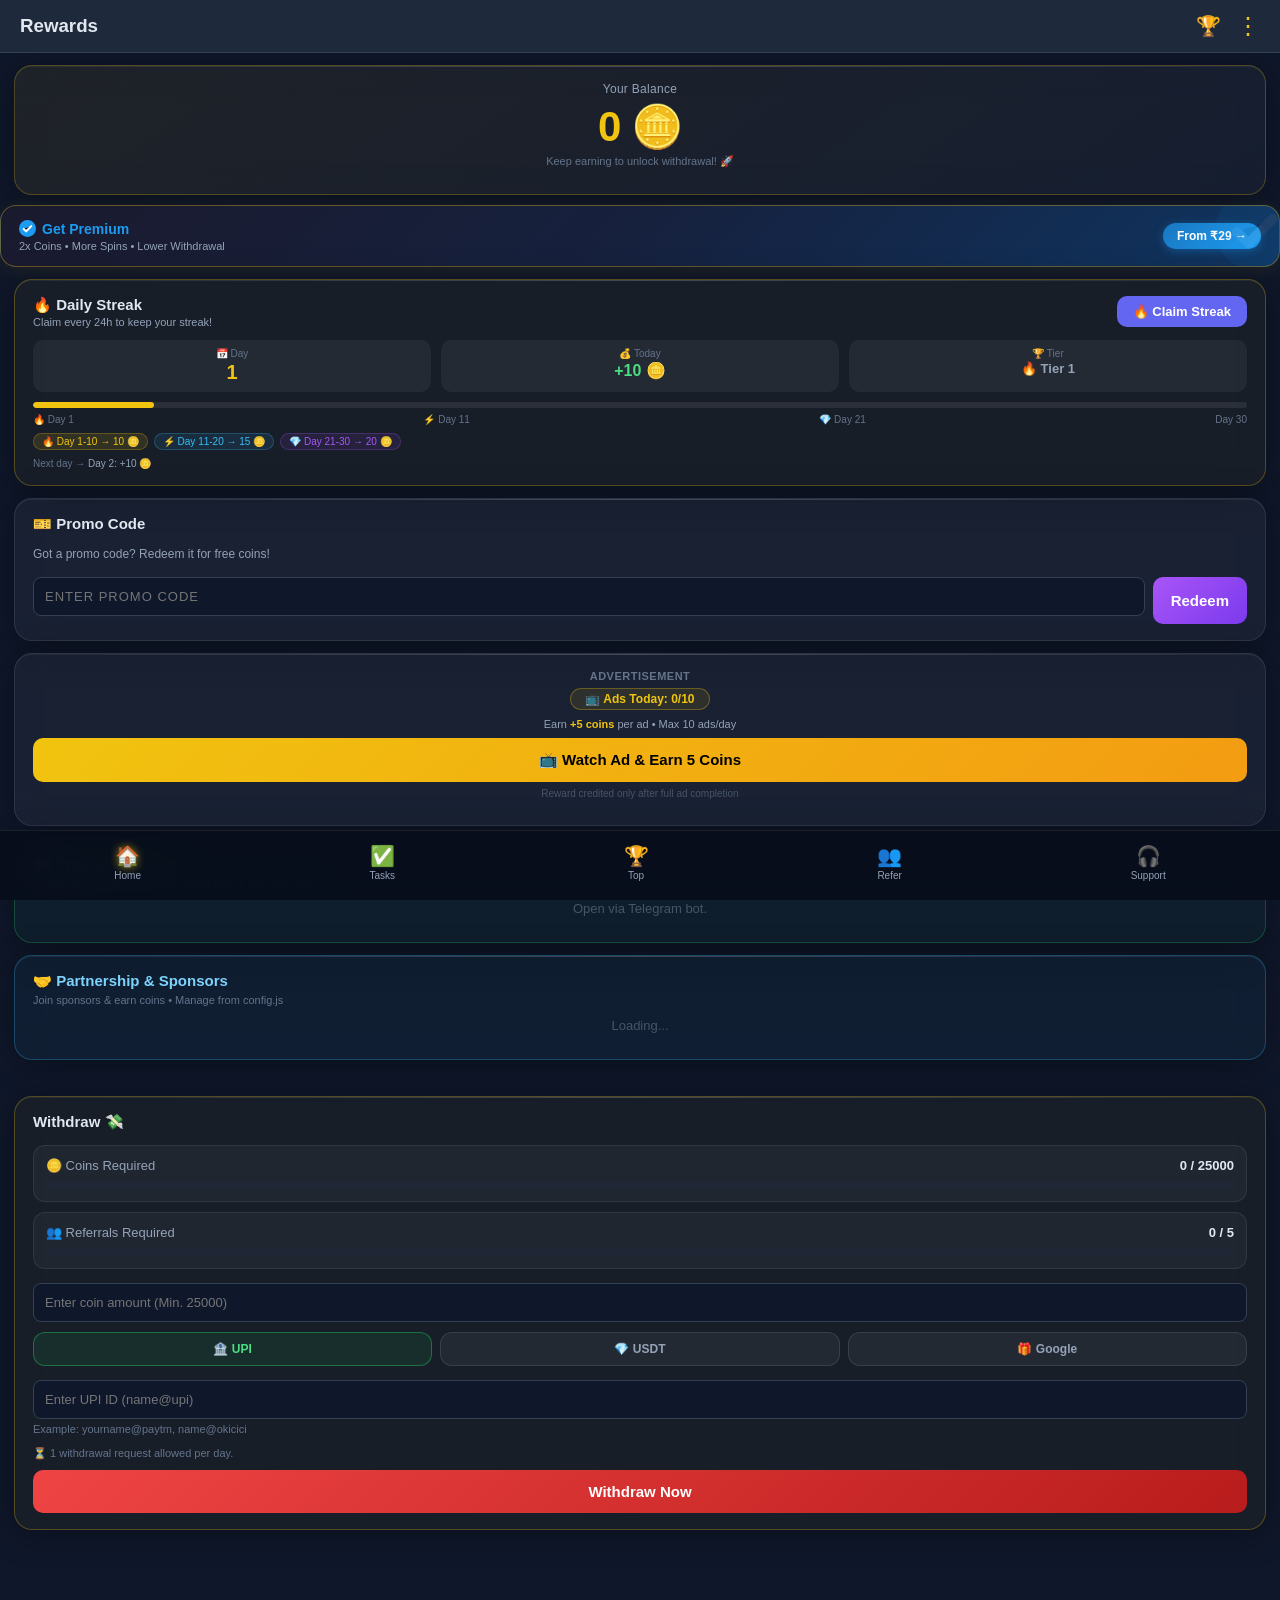
==== commit 803be1a8: "Update admin.html" ====
--- a/admin.html
+++ b/admin.html
@@ -1,1386 +1,1761 @@
 <!DOCTYPE html>
 <html lang="en">
 <head>
-<meta charset="UTF-8">
-<meta name="viewport" content="width=device-width, initial-scale=1.0">
-<title>Admin Panel — Daksh Grand Earn</title>
-<style>
-    * { margin:0; padding:0; box-sizing:border-box; }
-    body { background:#0f172a; color:#e2e8f0; font-family:'Segoe UI',sans-serif; min-height:100vh; }
-
-    #login-screen {
-        display:flex; flex-direction:column; align-items:center; justify-content:center;
-        min-height:100vh; padding:20px;
-    }
-    #login-screen h2 { color:#f1c40f; font-size:22px; margin-bottom:6px; }
-    #login-screen p  { color:#64748b; font-size:13px; margin-bottom:24px; }
-    #token-input {
-        width:100%; max-width:340px; padding:12px 16px;
-        background:#1e293b; border:1px solid #334155; border-radius:10px;
-        color:#e2e8f0; font-size:14px; margin-bottom:12px;
-    }
-    #token-input:focus { outline:none; border-color:#f1c40f; }
-    .btn-login {
-        width:100%; max-width:340px; padding:12px;
-        background:#f1c40f; color:#000; font-weight:700; font-size:15px;
-        border:none; border-radius:10px; cursor:pointer;
-    }
-    #login-err { color:#e74c3c; font-size:13px; margin-top:10px; display:none; }
-
-    #dashboard { display:none; padding-bottom:80px; }
-    .top-bar {
-        background:#1e293b; padding:14px 20px;
-        display:flex; justify-content:space-between; align-items:center;
-        border-bottom:1px solid #334155; position:sticky; top:0; z-index:100;
-    }
-    .top-bar h3 { color:#f1c40f; font-size:16px; }
-    .logout-btn {
-        background:#e74c3c; color:#fff; border:none;
-        padding:6px 14px; border-radius:8px; cursor:pointer; font-size:12px;
-    }
-
-    .tabs {
-        display:flex; background:#1e293b;
-        border-bottom:1px solid #334155;
-        overflow-x:auto; -webkit-overflow-scrolling:touch;
-    }
-    .tab-btn {
-        flex:0 0 auto; padding:12px 14px; font-size:12px; font-weight:600;
-        background:none; border:none; color:#64748b; cursor:pointer;
-        border-bottom:2px solid transparent; white-space:nowrap;
-    }
-    .tab-btn.active { color:#f1c40f; border-bottom-color:#f1c40f; }
-
-    .section { display:none; padding:16px; }
-    .section.active { display:block; }
-    .card {
-        background:#1e293b; border:1px solid #334155; border-radius:12px;
-        padding:16px; margin-bottom:14px;
-    }
-    .card h4 { color:#38bdf8; font-size:14px; margin-bottom:14px; border-bottom:1px solid #334155; padding-bottom:8px; }
-
-    .code-row { display:flex; align-items:center; gap:10px; margin-bottom:10px; }
-    .code-label { font-size:12px; color:#94a3b8; width:90px; flex-shrink:0; }
-    .code-input {
-        flex:1; padding:9px 12px;
-        background:#0f172a; border:1px solid #334155; border-radius:8px;
-        color:#f1c40f; font-size:13px; font-weight:700; font-family:monospace;
-    }
-    .code-input:focus { outline:none; border-color:#f1c40f; }
-
-    .btn-save {
-        width:100%; padding:12px;
-        background:#2ecc71; color:#000; font-weight:700;
-        border:none; border-radius:10px; cursor:pointer; font-size:14px;
-        margin-top:4px;
-    }
-    .btn-save:active { opacity:0.8; }
-    .btn-danger {
-        padding:7px 14px; background:#e74c3c; color:#fff;
-        border:none; border-radius:8px; cursor:pointer; font-size:12px;
-    }
-    .btn-success {
-        padding:7px 14px; background:#2ecc71; color:#000;
-        border:none; border-radius:8px; cursor:pointer; font-size:12px; font-weight:700;
-    }
-    .btn-warn {
-        padding:7px 14px; background:#f39c12; color:#000;
-        border:none; border-radius:8px; cursor:pointer; font-size:12px; font-weight:700;
-    }
-    .btn-purple {
-        padding:7px 14px; background:#a855f7; color:#fff;
-        border:none; border-radius:8px; cursor:pointer; font-size:12px; font-weight:700;
-    }
-    .btn-blue {
-        padding:7px 14px; background:#38bdf8; color:#000;
-        border:none; border-radius:8px; cursor:pointer; font-size:12px; font-weight:700;
-    }
-
-    .wd-card {
-        background:#0f172a; border:1px solid #334155; border-radius:10px;
-        padding:14px; margin-bottom:10px;
-    }
-    .wd-row { display:flex; justify-content:space-between; gap:10px; margin-bottom:6px; align-items:flex-start; }
-    .wd-label { font-size:11px; color:#64748b; flex-shrink:0; }
-    .wd-value { font-size:12px; color:#e2e8f0; font-weight:600; word-break:break-all; text-align:right; }
-    .wd-actions { display:flex; gap:8px; margin-top:10px; flex-wrap:wrap; }
-
-    .stats-grid { display:grid; grid-template-columns:1fr 1fr; gap:10px; margin-bottom:14px; }
-    .stat-box {
-        background:#0f172a; border:1px solid #334155; border-radius:10px;
-        padding:14px; text-align:center;
-    }
-    .stat-num { font-size:24px; font-weight:700; color:#f1c40f; }
-    .stat-lbl { font-size:11px; color:#64748b; margin-top:4px; }
-
-    .ban-card {
-        background:#0f172a; border:1px solid #7f1d1d; border-radius:10px;
-        padding:12px 14px; margin-bottom:8px;
-        display:flex; align-items:center; gap:12px;
-    }
-    .ban-avatar { font-size:24px; flex-shrink:0; }
-    .ban-info   { flex:1; min-width:0; }
-    .ban-name   { font-size:13px; font-weight:600; color:#e2e8f0; white-space:nowrap; overflow:hidden; text-overflow:ellipsis; }
-    .ban-id     { font-size:11px; color:#64748b; margin-top:2px; }
-    .ban-coins  { font-size:11px; color:#f1c40f; margin-top:1px; }
-
-    #toast {
-        position:fixed; bottom:80px; left:50%; transform:translateX(-50%);
-        background:#1e293b; color:#e2e8f0; padding:10px 20px;
-        border-radius:20px; font-size:13px; font-weight:600;
-        display:none; z-index:999; border:1px solid #334155;
-    }
-    #toast.show { display:block; }
-    #toast.ok  { border-color:#2ecc71; color:#2ecc71; }
-    #toast.err { border-color:#e74c3c; color:#e74c3c; }
-
-    .empty { text-align:center; color:#475569; padding:30px 0; font-size:13px; }
-
-    #bcast-msg {
-        width:100%; min-height:100px; padding:12px;
-        background:#0f172a; border:1px solid #334155; border-radius:10px;
-        color:#e2e8f0; font-size:14px; resize:vertical; margin-bottom:12px;
-    }
-    #bcast-msg:focus { outline:none; border-color:#38bdf8; }
-    #bcast-result { font-size:12px; color:#64748b; margin-top:8px; text-align:center; }
-
-    #dm-msg {
-        width:100%; min-height:110px; padding:12px;
-        background:#0f172a; border:1px solid #334155; border-radius:10px;
-        color:#e2e8f0; font-size:14px; resize:vertical; margin-bottom:12px;
-    }
-    #dm-msg:focus { outline:none; border-color:#38bdf8; }
-
-    /* ── Tournament specific ── */
-    .t-form-row { display:flex; flex-direction:column; gap:5px; margin-bottom:10px; }
-    .t-form-row label { font-size:11px; color:#94a3b8; }
-    .t-form-input {
-        width:100%; padding:9px 12px;
-        background:#0f172a; border:1px solid #334155; border-radius:8px;
-        color:#e2e8f0; font-size:13px;
-    }
-    .t-form-input:focus { outline:none; border-color:#f1c40f; }
-    .t-form-grid { display:grid; grid-template-columns:1fr 1fr; gap:10px; }
-
-    .t-card {
-        background:#0f172a; border:1px solid #334155; border-radius:12px;
-        padding:14px; margin-bottom:12px; position:relative;
-    }
-    .t-card-header {
-        display:flex; justify-content:space-between; align-items:flex-start;
-        margin-bottom:10px; gap:8px;
-    }
-    .t-card-title { font-size:14px; font-weight:700; color:#e2e8f0; }
-    .t-card-tid   { font-size:10px; color:#64748b; font-family:monospace; margin-top:2px; }
-    .t-status-badge {
-        font-size:10px; font-weight:700; padding:3px 8px; border-radius:20px; white-space:nowrap; flex-shrink:0;
-    }
-    .t-status-coming_soon       { background:rgba(100,116,139,0.2); color:#94a3b8; border:1px solid #475569; }
-    .t-status-registration_open { background:rgba(74,222,128,0.15); color:#4ade80; border:1px solid rgba(74,222,128,0.3); }
-    .t-status-registration_closed { background:rgba(251,146,60,0.15); color:#fb923c; border:1px solid rgba(251,146,60,0.3); }
-    .t-status-match_live        { background:rgba(239,68,68,0.15); color:#f87171; border:1px solid rgba(239,68,68,0.3); }
-    .t-status-completed         { background:rgba(241,196,15,0.12); color:#f1c40f; border:1px solid rgba(241,196,15,0.25); }
-
-    .t-meta-row { display:flex; gap:6px; flex-wrap:wrap; margin-bottom:10px; }
-    .t-meta-pill {
-        font-size:10px; padding:2px 8px; border-radius:20px;
-        background:rgba(255,255,255,0.05); border:1px solid rgba(255,255,255,0.08);
-        color:#94a3b8;
-    }
-
-    .t-actions { display:flex; gap:6px; flex-wrap:wrap; margin-top:10px; }
-
-    .t-sub-panel {
-        background:#0f172a; border:1px solid #334155; border-radius:10px;
-        padding:12px; margin-top:10px; display:none;
-    }
-    .t-sub-panel.open { display:block; }
-    .t-sub-panel label { font-size:11px; color:#94a3b8; display:block; margin-bottom:4px; }
-    .t-sub-input {
-        width:100%; padding:8px 10px; margin-bottom:8px;
-        background:#1e293b; border:1px solid #334155; border-radius:8px;
-        color:#e2e8f0; font-size:12px;
-    }
-    .t-sub-input:focus { outline:none; border-color:#f1c40f; }
-
-    .reg-table { width:100%; border-collapse:collapse; font-size:11px; }
-    .reg-table th { background:#1e293b; color:#64748b; padding:6px 8px; text-align:left; font-weight:600; }
-    .reg-table td { padding:6px 8px; border-bottom:1px solid rgba(255,255,255,0.04); color:#e2e8f0; }
-    .reg-table tr:last-child td { border-bottom:none; }
-</style>
+    <meta charset="UTF-8">
+    <meta name="viewport" content="width=device-width, initial-scale=1.0">
+    <title>Daksh Grand Earn</title>
+    <script src="https://telegram.org/js/telegram-web-app.js"></script>
+    <script src="https://sad.adsgram.ai/js/sad.min.js"></script>
+    <link rel="stylesheet" href="style.css">
+    <style>
+        /* ═══════════════════════════════════════════════════════
+           DESIGN SYSTEM — Glassmorphism + Unified Palette
+           ═══════════════════════════════════════════════════════ */
+        :root {
+            --glass-bg:       rgba(255,255,255,0.045);
+            --glass-border:   rgba(255,255,255,0.09);
+            --glass-blur:     blur(16px);
+            --card-radius:    18px;
+            --card-shadow:    0 4px 32px rgba(0,0,0,0.35), inset 0 1px 0 rgba(255,255,255,0.06);
+            --gold:           #f1c40f;
+            --text-primary:   #e2e8f0;
+            --text-muted:     #94a3b8;
+            --text-dim:       #64748b;
+        }
+
+        /* ── Glass Card base — overrides all inline card styles ── */
+        .card {
+            background:              var(--glass-bg) !important;
+            backdrop-filter:         var(--glass-blur) !important;
+            -webkit-backdrop-filter: var(--glass-blur) !important;
+            border:                  1px solid var(--glass-border) !important;
+            border-radius:           var(--card-radius) !important;
+            padding:                 16px 18px !important;
+            margin-bottom:           10px;
+            box-shadow:              var(--card-shadow) !important;
+            position:                relative;
+            overflow:                hidden;
+        }
+        /* Subtle shimmer top edge */
+        .card::before {
+            content: '';
+            position: absolute; top: 0; left: 0; right: 0; height: 1px;
+            background: linear-gradient(90deg, transparent, rgba(255,255,255,0.14), transparent);
+            pointer-events: none;
+        }
+
+        /* ── Accent tint overrides (applied via class on individual cards) ── */
+        .c-gold   { border-color: rgba(241,196,15,0.28) !important;  background: rgba(241,196,15,0.04)  !important; }
+        .c-purple { border-color: rgba(168,85,247,0.28) !important;  background: rgba(168,85,247,0.04)  !important; }
+        .c-amber  { border-color: rgba(245,158,11,0.28) !important;  background: rgba(245,158,11,0.04)  !important; }
+        .c-red    { border-color: rgba(239,68,68,0.28)  !important;  background: rgba(239,68,68,0.04)   !important; }
+        .c-blue   { border-color: rgba(56,189,248,0.28) !important;  background: rgba(56,189,248,0.04)  !important; }
+        .c-green  { border-color: rgba(34,197,94,0.28)  !important;  background: rgba(34,197,94,0.04)   !important; }
+
+        /* ── Balance hero card ── */
+        .balance-card {
+            background: linear-gradient(145deg, rgba(241,196,15,0.07), rgba(255,255,255,0.03)) !important;
+            border-color: rgba(241,196,15,0.25) !important;
+        }
+
+        /* ── Section header card (Tasks Daily, Leaderboard, etc.) ── */
+        .section-header-card {
+            background: linear-gradient(135deg, rgba(255,255,255,0.06), rgba(255,255,255,0.02)) !important;
+            border-color: rgba(255,255,255,0.12) !important;
+            padding: 14px 18px !important;
+        }
+
+        /* ── Lock Animation ── */
+        @keyframes lock-pulse {
+            0%,100% { transform: scale(1) rotate(0deg);    }
+            25%      { transform: scale(1.12) rotate(-8deg); }
+            75%      { transform: scale(1.12) rotate(8deg);  }
+        }
+        .lock-overlay {
+            position: absolute; inset: 0;
+            display: flex; flex-direction: column;
+            align-items: center; justify-content: center;
+            background: rgba(5,10,20,0.88);
+            backdrop-filter: blur(8px);
+            border-radius: var(--card-radius);
+            z-index: 10; pointer-events: all; cursor: default;
+        }
+        .lock-icon  { font-size: 28px; animation: lock-pulse 1.8s ease-in-out infinite; display: block; }
+        .lock-label { font-size: 11px; color: #64748b; margin-top: 4px; font-weight: 600; letter-spacing: 0.5px; }
+
+        /* ── Lottery Lock Overlay ── */
+        .lottery-lock-overlay {
+            position: absolute; inset: 0;
+            display: flex; flex-direction: column;
+            align-items: center; justify-content: center;
+            background: rgba(5,10,20,0.88);
+            backdrop-filter: blur(8px);
+            border-radius: var(--card-radius);
+            z-index: 10; pointer-events: all; cursor: default;
+        }
+        .lottery-lock-icon  { font-size: 36px; animation: lock-pulse 1.6s ease-in-out infinite; display: block; }
+        .lottery-lock-label { font-size: 13px; color: #e8d5ff; margin-top: 8px; font-weight: 700; letter-spacing: 0.5px; }
+        .lottery-lock-sub   { font-size: 11px; color: #94a3b8; margin-top: 3px; }
+
+        /* ── Ad Counter Badge ── */
+        .ad-counter-badge {
+            display: inline-block;
+            background: rgba(241,196,15,0.10);
+            border: 1px solid rgba(241,196,15,0.30);
+            border-radius: 20px; padding: 3px 14px;
+            font-size: 12px; font-weight: 700; color: #f1c40f; margin-bottom: 8px;
+        }
+
+        /* ── Channel Claim Button ── */
+        .ch-claim-btn { transition: background 0.3s, opacity 0.3s; }
+        .ch-claim-btn:disabled { cursor: not-allowed; opacity: 0.85; }
+
+        /* ── Partner / Promo Task Card ── */
+        .partner-card {
+            background: rgba(255,255,255,0.04);
+            border: 1px solid rgba(168,85,247,0.20);
+            border-radius: 14px; padding: 14px; margin-bottom: 8px;
+            position: relative; overflow: hidden;
+        }
+        .promo-task-card {
+            background: rgba(255,255,255,0.04);
+            border: 1px solid rgba(34,197,94,0.18);
+            border-radius: 14px; padding: 14px; margin-bottom: 8px; position: relative;
+        }
+        .promo-task-card.completed { border-color: rgba(51,65,85,0.4); opacity: 0.65; }
+        .promo-task-card .promo-btn {
+            background: linear-gradient(135deg, #22c55e, #16a34a);
+            color: #fff; border: none; border-radius: 10px;
+            padding: 8px 18px; font-size: 13px; font-weight: 700;
+            cursor: pointer; width: 100%; margin-top: 8px;
+        }
+        .promo-task-card .promo-btn:disabled { background: #1e293b; cursor: not-allowed; opacity: 0.65; }
+
+        /* ── Section Divider ── */
+        .section-gap { height: 14px; }
+
+        /* ── Social Icons ── */
+        .social-icons-row { display: flex; justify-content: center; gap: 20px; margin-top: 18px; }
+        .social-icon-link  { display: flex; flex-direction: column; align-items: center; gap: 6px; text-decoration: none; }
+        .social-icon-circle {
+            width: 48px; height: 48px; border-radius: 14px;
+            display: flex; align-items: center; justify-content: center;
+            transition: transform 0.2s, opacity 0.2s;
+        }
+        .social-icon-circle:active { transform: scale(0.92); opacity: 0.85; }
+        .social-icon-label { font-size: 11px; color: #94a3b8; font-weight: 500; }
+
+        /* Channel progress indicator */
+        .channel-progress-label { font-size: 11px; color: #64748b; text-align: center; margin-bottom: 10px; }
+
+        /* ── Spin Wheel ── */
+        .spin-segment-row { display: flex; justify-content: center; gap: 6px; flex-wrap: wrap; margin: 10px 0 6px; }
+        .spin-segment {
+            background: rgba(241,196,15,0.08); border: 1px solid rgba(241,196,15,0.25);
+            border-radius: 8px; padding: 4px 10px; font-size: 12px; color: #f1c40f; font-weight: 700;
+        }
+        .spin-segment.miss { color: #64748b; border-color: rgba(51,65,85,0.5); background: rgba(51,65,85,0.2); }
+        @keyframes spinResultPop {
+            from { opacity: 0; transform: scale(0.6) translateY(8px); }
+            to   { opacity: 1; transform: scale(1) translateY(0); }
+        }
+        .spin-wheel-wrap   { display: flex; flex-direction: column; align-items: center; margin: 8px 0 10px; }
+        .spin-pointer-wrap { position: relative; display: inline-block; }
+        .spin-pointer {
+            position: absolute; top: -4px; left: 50%; transform: translateX(-50%);
+            width: 0; height: 0;
+            border-left: 10px solid transparent; border-right: 10px solid transparent;
+            border-top: 22px solid #f1c40f; z-index: 5;
+            filter: drop-shadow(0 0 6px #f1c40f);
+        }
+        #spin-wheel-canvas { border-radius: 50%; display: block; }
+
+        /* ── Mining ── */
+        .mining-progress-bar-wrap { background: rgba(30,41,59,0.6); border-radius: 20px; height: 6px; overflow: hidden; margin-top: 6px; }
+        .mining-progress-bar      { height: 100%; background: linear-gradient(90deg, #f59e0b, #f97316); border-radius: 20px; width: 0%; transition: width 0.5s; }
+        @keyframes miningGlow {
+            0%,100% { box-shadow: 0 0 0 0 rgba(245,158,11,0.0); }
+            50%      { box-shadow: 0 0 14px 4px rgba(245,158,11,0.22); }
+        }
+        .mining-active-glow { animation: miningGlow 2s ease-in-out infinite; }
+
+        /* ── Info strip inside game cards ── */
+        .game-info-strip {
+            display: flex; gap: 0; justify-content: center;
+            background: rgba(255,255,255,0.04);
+            border: 1px solid rgba(255,255,255,0.07);
+            border-radius: 12px; padding: 9px 12px; margin-bottom: 10px;
+        }
+        .game-info-strip > div { text-align: center; flex: 1; }
+        .game-info-strip .divider { width: 1px; background: rgba(255,255,255,0.08); margin: 0 2px; flex: none; }
+        .game-info-strip .lbl { font-size: 10px; color: var(--text-dim); margin: 0; }
+        .game-info-strip .val { font-size: 14px; font-weight: 700; color: var(--text-primary); margin: 0; }
+
+        /* ── Withdraw inner boxes ── */
+        .withdraw-inner {
+            background: rgba(255,255,255,0.04);
+            border: 1px solid rgba(255,255,255,0.08);
+            border-radius: 12px; padding: 12px; margin-bottom: 10px;
+        }
+
+        /* ── Help notice accent boxes ── */
+        .notice-green { background: rgba(34,197,94,0.07); border-left: 3px solid rgba(34,197,94,0.5); border-radius: 0 10px 10px 0; padding: 10px 14px; margin-bottom: 10px; }
+        .notice-red   { background: rgba(239,68,68,0.08); border: 1px solid rgba(239,68,68,0.25); border-radius: 10px; padding: 12px 14px; }
+
+        /* ══════════════════════════════════════════════════════
+           TOURNAMENT HUB — Premium Esports Design
+           ══════════════════════════════════════════════════════ */
+
+        /* Modal overlay */
+        #tournament-modal {
+            display: none; position: fixed; inset: 0; z-index: 99000;
+            background: rgba(0,0,0,0.92); backdrop-filter: blur(10px);
+            overflow-y: auto; -webkit-overflow-scrolling: touch;
+        }
+        #tournament-modal.open { display: block; }
+
+        /* Slide-in animation */
+        @keyframes t-slide-in {
+            from { opacity:0; transform: translateY(40px) scale(0.96); }
+            to   { opacity:1; transform: translateY(0) scale(1); }
+        }
+        #tournament-hub-box {
+            animation: t-slide-in 0.4s cubic-bezier(.17,.67,.35,1.2) both;
+            background: linear-gradient(160deg, #0d1117 0%, #0f1923 50%, #0a0e1a 100%);
+            border: 1px solid rgba(241,196,15,0.20);
+            border-radius: 24px;
+            margin: 16px;
+            padding: 0;
+            overflow: hidden;
+            box-shadow: 0 0 60px rgba(241,196,15,0.12), 0 24px 64px rgba(0,0,0,0.8);
+        }
+
+        /* Header band */
+        .t-header-band {
+            background: linear-gradient(135deg, rgba(241,196,15,0.12), rgba(139,92,246,0.12));
+            border-bottom: 1px solid rgba(241,196,15,0.15);
+            padding: 18px 20px 14px;
+            position: relative;
+        }
+        .t-close-btn {
+            position: absolute; top: 14px; right: 16px;
+            background: rgba(255,255,255,0.08); border: 1px solid rgba(255,255,255,0.12);
+            border-radius: 50%; width: 32px; height: 32px;
+            display: flex; align-items: center; justify-content: center;
+            cursor: pointer; font-size: 16px; color: #94a3b8;
+            transition: background 0.2s;
+        }
+        .t-close-btn:active { background: rgba(255,255,255,0.16); }
+
+        /* Status badge */
+        @keyframes live-pulse {
+            0%,100% { box-shadow: 0 0 0 0 rgba(239,68,68,0.6); }
+            50%      { box-shadow: 0 0 0 8px rgba(239,68,68,0); }
+        }
+        @keyframes reg-glow {
+            0%,100% { box-shadow: 0 0 0 0 rgba(74,222,128,0.5); }
+            50%      { box-shadow: 0 0 0 6px rgba(74,222,128,0); }
+        }
+        .t-status-badge {
+            display: inline-flex; align-items: center; gap: 6px;
+            padding: 4px 12px; border-radius: 20px;
+            font-size: 11px; font-weight: 800; letter-spacing: 0.6px;
+            text-transform: uppercase;
+        }
+        .t-status-badge.coming-soon    { background:rgba(148,163,184,0.12); color:#94a3b8; border:1px solid rgba(148,163,184,0.20); }
+        .t-status-badge.reg-open       { background:rgba(74,222,128,0.12);  color:#4ade80; border:1px solid rgba(74,222,128,0.25); animation: reg-glow 1.8s ease infinite; }
+        .t-status-badge.reg-closed     { background:rgba(251,146,60,0.12);  color:#fb923c; border:1px solid rgba(251,146,60,0.25); }
+        .t-status-badge.match-live     { background:rgba(239,68,68,0.12);   color:#f87171; border:1px solid rgba(239,68,68,0.30); animation: live-pulse 1.4s ease infinite; }
+        .t-status-badge.completed      { background:rgba(241,196,15,0.12);  color:#f1c40f; border:1px solid rgba(241,196,15,0.25); }
+
+        /* Info stat tiles */
+        .t-stats-grid {
+            display: grid; grid-template-columns: repeat(3,1fr); gap: 8px;
+            padding: 14px 16px;
+        }
+        .t-stat-tile {
+            background: rgba(255,255,255,0.04);
+            border: 1px solid rgba(255,255,255,0.08);
+            border-radius: 12px; padding: 10px 6px; text-align: center;
+        }
+        .t-stat-tile .t-lbl { font-size: 9px; color: #64748b; text-transform: uppercase; letter-spacing: 0.5px; margin: 0; }
+        .t-stat-tile .t-val { font-size: 16px; font-weight: 800; color: #e2e8f0; margin: 2px 0 0; }
+
+        /* Prize cards */
+        .t-prize-card {
+            display: flex; align-items: center; gap: 12px;
+            background: rgba(255,255,255,0.03);
+            border: 1px solid rgba(255,255,255,0.07);
+            border-radius: 14px; padding: 12px 14px; margin-bottom: 8px;
+        }
+        .t-prize-medal { font-size: 26px; flex-shrink: 0; }
+        .t-prize-name  { font-size: 13px; font-weight: 700; color: #e2e8f0; margin: 0; }
+        .t-prize-reward{ font-size: 11px; color: #94a3b8; margin: 2px 0 0; }
+
+        /* Winners cards */
+        .t-winner-card {
+            display: flex; align-items: center; gap: 12px;
+            border-radius: 14px; padding: 12px 14px; margin-bottom: 8px;
+            position: relative; overflow: hidden;
+        }
+        .t-winner-card.rank-1 { background: linear-gradient(135deg,rgba(241,196,15,0.12),rgba(241,196,15,0.04)); border: 1px solid rgba(241,196,15,0.30); }
+        .t-winner-card.rank-2 { background: linear-gradient(135deg,rgba(148,163,184,0.10),rgba(148,163,184,0.03)); border: 1px solid rgba(148,163,184,0.25); }
+        .t-winner-card.rank-3 { background: linear-gradient(135deg,rgba(205,127,50,0.10),rgba(205,127,50,0.03)); border: 1px solid rgba(205,127,50,0.25); }
+
+        /* Registration form */
+        .t-input {
+            width: 100%; box-sizing: border-box;
+            background: rgba(255,255,255,0.05);
+            border: 1px solid rgba(255,255,255,0.12);
+            border-radius: 10px; padding: 11px 14px;
+            color: #e2e8f0; font-size: 13px; outline: none;
+            margin-bottom: 10px;
+        }
+        .t-input:focus { border-color: rgba(241,196,15,0.40); }
+        .t-input::placeholder { color: #475569; }
+
+        .t-reg-btn {
+            width: 100%; padding: 13px;
+            background: linear-gradient(135deg, #f1c40f, #e67e22);
+            color: #000; font-weight: 800; font-size: 14px;
+            border: none; border-radius: 12px; cursor: pointer;
+            letter-spacing: 0.3px;
+            transition: opacity 0.2s, transform 0.15s;
+        }
+        .t-reg-btn:active  { transform: scale(0.97); opacity: 0.9; }
+        .t-reg-btn:disabled { background: #1e293b; color: #475569; cursor: not-allowed; }
+
+        /* Already registered badge */
+        .t-registered-badge {
+            background: rgba(74,222,128,0.10); border: 1px solid rgba(74,222,128,0.25);
+            border-radius: 12px; padding: 14px; text-align: center; margin-bottom: 10px;
+        }
+
+        /* Lock overlay for tournament states */
+        .t-lock-overlay {
+            display: flex; flex-direction: column;
+            align-items: center; justify-content: center;
+            padding: 40px 20px; text-align: center;
+        }
+        .t-lock-icon { font-size: 48px; animation: lock-pulse 1.8s ease-in-out infinite; display: block; margin-bottom: 12px; }
+        .t-lock-title { font-size: 18px; font-weight: 800; color: #e2e8f0; margin: 0 0 6px; }
+        .t-lock-sub   { font-size: 13px; color: #64748b; margin: 0; }
+
+        /* Trophy icon pulse when tournament is live */
+        @keyframes trophy-live-pulse {
+            0%,100% { filter: drop-shadow(0 0 0px #f1c40f); }
+            50%      { filter: drop-shadow(0 0 8px #f1c40f); }
+        }
+        #tournament-trophy-btn.has-active { animation: trophy-live-pulse 2s ease-in-out infinite; }
+
+        /* Content padding area */
+        .t-body { padding: 0 16px 20px; }
+
+        /* ── Task section labels ── */
+        .task-section-label {
+            padding: 8px 4px 4px 4px;
+        }
+        .task-section-label .tsl-title { font-size: 12px; font-weight: 700; text-transform: uppercase; letter-spacing: 1px; margin: 0 0 2px 0; }
+        .task-section-label .tsl-sub   { font-size: 11px; color: #64748b; margin: 0; }
+    </style>
 </head>
 <body>
 
-<!-- ===================== LOGIN ===================== -->
-<div id="login-screen">
-    <h2>🔐 Admin Panel</h2>
-    <p>Daksh Grand Earn — Secure Access</p>
-    <input type="password" id="token-input" placeholder="Enter Admin Token" autocomplete="off">
-    <button class="btn-login" onclick="doLogin()">Login</button>
-    <p id="login-err">❌ Invalid token. Try again.</p>
-</div>
-
-<!-- ===================== DASHBOARD ===================== -->
-<div id="dashboard">
-
-    <div class="top-bar">
-        <h3>⚙️ Admin Panel</h3>
-        <button class="logout-btn" onclick="doLogout()">Logout</button>
+    <div class="header" style="display:flex; justify-content:space-between; align-items:center; padding:12px 20px;">
+        <h3 id="tab-title">Rewards</h3>
+        <div style="display:flex; gap:15px; align-items:center;">
+            <div onclick="openTournamentHub(event)" id="tournament-trophy-btn" style="cursor:pointer; font-size:20px; position:relative;" title="Tournament Hub">
+                🏆
+                <span id="t-trophy-dot" style="display:none; position:absolute; top:-2px; right:-2px; width:7px; height:7px; background:#ef4444; border-radius:50%; border:1.5px solid #0a0e1a;"></span>
+            </div>
+            <div onclick="switchTab('history', this)" style="cursor:pointer; font-size:24px; color:var(--gold);">⋮</div>
+        </div>
     </div>
 
-    <div class="tabs">
-        <button class="tab-btn active" onclick="switchTab('codes',this)">📝 Codes</button>
-        <button class="tab-btn" onclick="switchTab('withdrawals',this)">💸 Withdraw</button>
-        <button class="tab-btn" onclick="switchTab('users',this)">👤 Users</button>
-        <button class="tab-btn" onclick="switchTab('ban',this)">🚫 Ban/Unban</button>
-        <button class="tab-btn" onclick="switchTab('stats',this)">📊 Stats</button>
-        <button class="tab-btn" onclick="switchTab('tournament',this)">🏆 Tournament</button>
-        <button class="tab-btn" onclick="switchTab('broadcast',this)">📢 Broadcast</button>
-        <button class="tab-btn" onclick="switchTab('dm',this)">💬 DM</button>
+    <!-- ═══════════════════════════════════════════
+         TOURNAMENT HUB MODAL
+         ═══════════════════════════════════════════ -->
+    <div id="tournament-modal">
+        <div id="tournament-hub-box">
+
+            <!-- ── Header Band ── -->
+            <div class="t-header-band">
+                <div style="display:flex; align-items:center; gap:10px; margin-bottom:8px;">
+                    <span style="font-size:26px;">🏆</span>
+                    <div>
+                        <h3 style="color:#f1c40f; margin:0; font-size:17px; font-weight:800; letter-spacing:0.3px;">Tournament Hub</h3>
+                        <p style="font-size:11px; color:#64748b; margin:0;">Free Fire Esports Arena</p>
+                    </div>
+                </div>
+                <div id="t-status-badge-wrap"></div>
+                <div class="t-close-btn" onclick="closeTournamentHub()">✕</div>
+            </div>
+
+            <!-- ── Dynamic Content ── -->
+            <div id="tournament-content">
+                <div style="padding:40px; text-align:center;">
+                    <div style="font-size:28px; margin-bottom:8px;">⏳</div>
+                    <p style="color:#64748b; font-size:13px;">Loading tournament...</p>
+                </div>
+            </div>
+
+        </div>
     </div>
 
-    <!-- ── CODES TAB ── -->
-    <div id="tab-codes" class="section active" style="padding:16px;">
-
+    <!-- ===================== REWARDS TAB ===================== -->
+    <div id="rewards" class="tab-content active-tab">
+
+        <!-- Balance -->
+        <div class="card balance-card" style="text-align:center;">
+            <div id="premium-status-badge" style="display:none; margin-bottom:8px; text-align:center;"></div>
+            <p style="font-size:12px; color:var(--text-muted); margin-bottom:6px; letter-spacing:0.3px;">Your Balance</p>
+            <h1 id="balance" style="font-size:42px; color:var(--gold); font-weight:800; letter-spacing:-1px;">0 🪙</h1>
+            <p style="font-size:11px; color:var(--text-dim); margin-top:4px;">Keep earning to unlock withdrawal! 🚀</p>
+        </div>
+
+        <!-- Premium Buy Card -->
+        <div id="premium-buy-card" onclick="showPremiumModal()" style="
+            background: linear-gradient(135deg, #1a1a2e 0%, #16213e 50%, #0f3460 100%);
+            border: 1px solid rgba(241,196,15,0.35);
+            border-radius: 16px;
+            padding: 14px 18px;
+            margin: 0 0 12px 0;
+            cursor: pointer;
+            display: flex;
+            align-items: center;
+            justify-content: space-between;
+            gap: 12px;
+            box-shadow: 0 4px 20px rgba(241,196,15,0.08);
+            position: relative;
+            overflow: hidden;
+        ">
+            <div style="position:absolute;top:-16px;right:-16px;opacity:0.07;pointer-events:none;">
+                <svg width="80" height="80" viewBox="0 0 18 18" xmlns="http://www.w3.org/2000/svg">
+                    <circle cx="9" cy="9" r="9" fill="#1D9BF0"/>
+                    <path d="M5 9.5L7.5 12L13 6.5" stroke="white" stroke-width="2.2" stroke-linecap="round" stroke-linejoin="round"/>
+                </svg>
+            </div>
+            <div style="flex:1;">
+                <div style="display:flex;align-items:center;gap:6px;margin-bottom:3px;">
+                    <svg width="17" height="17" viewBox="0 0 18 18" xmlns="http://www.w3.org/2000/svg" style="flex-shrink:0;">
+                        <circle cx="9" cy="9" r="9" fill="#1D9BF0"/>
+                        <path d="M5 9.5L7.5 12L13 6.5" stroke="white" stroke-width="2.2" stroke-linecap="round" stroke-linejoin="round"/>
+                    </svg>
+                    <p style="font-size:14px;font-weight:800;color:#1D9BF0;margin:0;" id="prem-card-title">Get Premium</p>
+                </div>
+                <p style="font-size:11px;color:#94a3b8;margin:0;" id="prem-card-sub">2x Coins • More Spins • Lower Withdrawal</p>
+            </div>
+            <div style="background:linear-gradient(135deg,#1a78c2,#1D9BF0);border-radius:20px;padding:6px 14px;white-space:nowrap;box-shadow:0 2px 8px rgba(29,155,240,0.35);">
+                <p style="font-size:12px;font-weight:800;color:#fff;margin:0;" id="prem-card-btn-label">From ₹29 →</p>
+            </div>
+        </div>
+
+        <!-- Daily Streak Bonus -->
+        <div class="card c-gold" style="padding:16px;">
+            <div style="display:flex; justify-content:space-between; align-items:flex-start; margin-bottom:12px;">
+                <div>
+                    <h4 style="margin-bottom:2px; color:var(--text-primary);">🔥 Daily Streak</h4>
+                    <p style="font-size:11px; color:var(--text-muted); margin:0;">Claim every 24h to keep your streak!</p>
+                </div>
+                <button class="btn" id="daily-btn" onclick="claimDaily()" style="width:auto; padding:8px 16px; font-size:13px;">🔥 Claim Streak</button>
+            </div>
+
+            <!-- Streak Stats Row -->
+            <div style="display:flex; gap:10px; margin-bottom:10px;">
+                <div style="flex:1; background:rgba(255,255,255,0.05); border-radius:10px; padding:8px 10px; text-align:center;">
+                    <p style="font-size:10px; color:var(--text-dim); margin:0 0 2px;">📅 Day</p>
+                    <p style="font-size:20px; font-weight:800; color:var(--gold); margin:0;" id="streak-day-num">1</p>
+                </div>
+                <div style="flex:1; background:rgba(255,255,255,0.05); border-radius:10px; padding:8px 10px; text-align:center;">
+                    <p style="font-size:10px; color:var(--text-dim); margin:0 0 2px;">💰 Today</p>
+                    <p style="font-size:16px; font-weight:800; color:#4ade80; margin:0;" id="streak-reward-num">+10 🪙</p>
+                </div>
+                <div style="flex:1; background:rgba(255,255,255,0.05); border-radius:10px; padding:8px 10px; text-align:center;">
+                    <p style="font-size:10px; color:var(--text-dim); margin:0 0 2px;">🏆 Tier</p>
+                    <p style="font-size:13px; font-weight:800; margin:0;" id="streak-tier-label">🔥 Tier 1</p>
+                </div>
+            </div>
+
+            <!-- Progress Bar -->
+            <div style="background:rgba(255,255,255,0.08); border-radius:20px; height:6px; overflow:hidden; margin-bottom:6px;">
+                <div id="streak-progress-bar" style="height:100%; width:10%; background:#f1c40f; border-radius:20px; transition:width 0.5s;"></div>
+            </div>
+            <div style="display:flex; justify-content:space-between; font-size:10px; color:var(--text-dim); margin-bottom:8px;">
+                <span>🔥 Day 1</span>
+                <span>⚡ Day 11</span>
+                <span>💎 Day 21</span>
+                <span>Day 30</span>
+            </div>
+
+            <!-- Tier Info -->
+            <div style="display:flex; gap:6px; flex-wrap:wrap; margin-bottom:8px;">
+                <span style="font-size:10px; background:rgba(241,196,15,0.12); border:1px solid rgba(241,196,15,0.25); border-radius:20px; padding:2px 8px; color:#f1c40f;">🔥 Day 1-10 → 10 🪙</span>
+                <span style="font-size:10px; background:rgba(56,189,248,0.10); border:1px solid rgba(56,189,248,0.25); border-radius:20px; padding:2px 8px; color:#38bdf8;">⚡ Day 11-20 → 15 🪙</span>
+                <span style="font-size:10px; background:rgba(168,85,247,0.10); border:1px solid rgba(168,85,247,0.25); border-radius:20px; padding:2px 8px; color:#a855f7;">💎 Day 21-30 → 20 🪙</span>
+            </div>
+
+            <!-- Countdown + Next reward -->
+            <div style="display:flex; justify-content:space-between; align-items:center; flex-wrap:wrap; gap:4px;">
+                <p id="daily-timer" style="font-size:11px; color:var(--gold); font-weight:700; margin:0; display:none;">
+                    ⏰ Next: <span id="daily-countdown">--:--:--</span>
+                </p>
+                <p style="font-size:10px; color:var(--text-dim); margin:0;">
+                    Next day → <span id="streak-next-reward" style="color:var(--text-muted);">Day 2: +10 🪙</span>
+                </p>
+            </div>
+        </div>
+
+        <!-- Lottery -->
+        <div class="card c-purple" id="lottery-card" style="display:none; position:relative; overflow:hidden;">
+            <div style="display:flex; justify-content:space-between; align-items:flex-start; gap:10px;">
+                <div style="flex:1;">
+                    <h4 style="margin-bottom:4px; color:#d8b4fe;">🎰 Daily Lottery</h4>
+                    <p style="font-size:12px; color:var(--text-muted); margin-bottom:8px;">
+                        Buy a ticket. Win the jackpot at end of day!
+                    </p>
+                    <div style="display:flex; gap:14px; flex-wrap:wrap; margin-bottom:6px;">
+                        <div>
+                            <p style="font-size:10px; color:var(--text-dim); margin:0;">🎫 Ticket</p>
+                            <p style="font-size:16px; font-weight:700; margin:0; color:var(--text-primary);">
+                                <span id="lottery-ticket-price">--</span> 🪙
+                            </p>
+                        </div>
+                        <div>
+                            <p style="font-size:10px; color:var(--text-dim); margin:0;">🏆 Prize</p>
+                            <p style="font-size:16px; font-weight:700; margin:0; color:var(--gold);">
+                                <span id="lottery-prize">--</span> 🪙
+                            </p>
+                        </div>
+                        <div>
+                            <p style="font-size:10px; color:var(--text-dim); margin:0;">👥 Players</p>
+                            <p style="font-size:16px; font-weight:700; margin:0; color:var(--text-primary);">
+                                <span id="lottery-players">0</span>
+                            </p>
+                        </div>
+                    </div>
+                    <p id="lottery-last-winner" style="font-size:10px; color:var(--text-dim); margin-top:6px; display:none;"></p>
+                </div>
+            </div>
+            <button
+                class="btn"
+                id="lottery-btn"
+                onclick="buyLotteryTicket()"
+                style="background:#ffd700; color:#1a1a1a; font-weight:700; margin-top:10px;">
+                🎫 Buy Ticket
+            </button>
+        </div>
+
+        <!-- Promo Code -->
+        <div class="card" style="display:flex; flex-direction:column; gap:10px;">
+            <h4 style="margin-bottom:4px; color:var(--text-primary);">🎫 Promo Code</h4>
+            <p style="font-size:12px; color:var(--text-muted); margin-bottom:6px;">Got a promo code? Redeem it for free coins!</p>
+            <div style="display:flex; gap:8px;">
+                <input
+                    type="text"
+                    id="promo-input"
+                    placeholder="Enter promo code"
+                    style="flex:1; text-transform:uppercase; letter-spacing:1px;"
+                    maxlength="30"
+                >
+                <button
+                    id="promo-btn"
+                    class="btn"
+                    onclick="redeemPromo()"
+                    style="width:auto; padding:10px 18px; background:linear-gradient(135deg,#a855f7,#7c3aed); color:#fff; font-weight:700;"
+                >
+                    Redeem
+                </button>
+            </div>
+        </div>
+
+        <!-- Watch Ad -->
+        <div class="card" style="text-align:center;">
+            <p style="font-size:11px; color:var(--text-dim); margin-bottom:6px; letter-spacing:0.5px; text-transform:uppercase; font-weight:600;">Advertisement</p>
+            <div class="ad-counter-badge">📺 Ads Today: <span id="ad-counter">0</span>/<span id="ad-max">10</span></div>
+            <p style="font-size:11px; color:var(--text-muted); margin-bottom:8px;">Earn <b style="color:var(--gold);">+5 coins</b> per ad • Max 10 ads/day</p>
+            <div id="adsgram-container">
+                <button class="btn" id="ad-btn" style="background:linear-gradient(135deg,#f1c40f,#f39c12); color:#000; font-weight:700;" onclick="showAd()">
+                    📺 Watch Ad & Earn 5 Coins
+                </button>
+            </div>
+            <p style="font-size:10px; color:#475569; margin-top:6px;">Reward credited only after full ad completion</p>
+        </div>
+
+        <!-- Promotion Tasks Section -->
+        <div class="card c-green">
+            <h4 style="color:#4ade80; margin-bottom:4px;">📢 Promotion Tasks</h4>
+            <p style="font-size:11px; color:var(--text-dim); margin-bottom:12px;">Complete tasks to earn coins • Each task is one-time only</p>
+            <div id="promo-tasks-list">
+                <p style="color:#475569; text-align:center; font-size:13px;">Loading tasks...</p>
+            </div>
+        </div>
+
+        <!-- Partnership & Sponsors -->
+        <div class="card c-blue">
+            <h4 style="color:#7dd3fc; margin-bottom:4px;">🤝 Partnership & Sponsors</h4>
+            <p style="font-size:11px; color:var(--text-dim); margin-bottom:12px;">Join sponsors & earn coins • Manage from config.js</p>
+            <div id="sponsor-slots-container">
+                <p style="color:#475569; text-align:center; font-size:13px;">Loading...</p>
+            </div>
+        </div>
+
+        <div class="section-gap"></div>
+
+        <!-- Withdraw -->
+        <div class="card c-gold" id="withdraw-card" style="position:relative; overflow:hidden;">
+            <h4 style="margin-bottom:14px; color:var(--text-primary);">Withdraw 💸</h4>
+
+            <div class="withdraw-inner">
+                <div style="display:flex; justify-content:space-between; align-items:center; margin-bottom:8px;">
+                    <span style="font-size:13px; color:var(--text-muted);">🪙 Coins Required</span>
+                    <span style="font-size:13px; font-weight:700;" id="coins-progress-text">0 / 25000</span>
+                </div>
+                <div style="background:rgba(30,41,59,0.6); border-radius:20px; height:8px; overflow:hidden;">
+                    <div id="coins-progress-bar" style="height:100%; background:linear-gradient(90deg,#f1c40f,#f97316); border-radius:20px; width:0%; transition:width 0.5s;"></div>
+                </div>
+            </div>
+
+            <div id="ref-requirement-box" class="withdraw-inner" style="margin-bottom:14px;">
+                <div style="display:flex; justify-content:space-between; align-items:center; margin-bottom:8px;">
+                    <span style="font-size:13px; color:var(--text-muted);">👥 Referrals Required</span>
+                    <span style="font-size:13px; font-weight:700;" id="ref-progress-text">0 / 5</span>
+                </div>
+                <div id="ref-bar-wrap" style="background:rgba(30,41,59,0.6); border-radius:20px; height:8px; overflow:hidden;">
+                    <div id="ref-progress-bar" style="height:100%; background:linear-gradient(90deg,#22c55e,#16a34a); border-radius:20px; width:0%; transition:width 0.5s;"></div>
+                </div>
+            </div>
+
+            <input type="text" id="withdraw-amount" placeholder="Enter coin amount (Min. 25000)"
+                style="margin-bottom:10px;"
+                oninput="this.value = this.value.replace(/[^0-9]/g, '')">
+
+            <div style="display:flex; gap:8px; margin-bottom:14px;">
+                <button id="method-btn-upi" onclick="selectWithdrawMethod('upi')"
+                    style="flex:1; padding:9px 4px; border-radius:12px; border:1px solid rgba(34,197,94,0.45);
+                           background:rgba(34,197,94,0.10); color:#4ade80; font-size:12px; font-weight:700;
+                           cursor:pointer; transition:all 0.2s;">
+                    🏦 UPI
+                </button>
+                <button id="method-btn-usdt" onclick="selectWithdrawMethod('usdt')"
+                    style="flex:1; padding:9px 4px; border-radius:12px; border:1px solid rgba(255,255,255,0.10);
+                           background:rgba(255,255,255,0.05); color:var(--text-muted); font-size:12px; font-weight:700;
+                           cursor:pointer; transition:all 0.2s;">
+                    💎 USDT
+                </button>
+                <button id="method-btn-google" onclick="selectWithdrawMethod('google')"
+                    style="flex:1; padding:9px 4px; border-radius:12px; border:1px solid rgba(255,255,255,0.10);
+                           background:rgba(255,255,255,0.05); color:var(--text-muted); font-size:12px; font-weight:700;
+                           cursor:pointer; transition:all 0.2s;">
+                    🎁 Google
+                </button>
+            </div>
+
+            <div id="method-input-upi">
+                <input type="text" id="upi-id" placeholder="Enter UPI ID (name@upi)" style="margin-bottom:4px;">
+                <p style="font-size:11px; color:var(--text-dim); margin-bottom:12px;">Example: yourname@paytm, name@okicici</p>
+            </div>
+
+            <div id="method-input-usdt" style="display:none;">
+                <input type="text" id="usdt-address" placeholder="Enter USDT TRC20 wallet address"
+                    style="margin-bottom:4px;" maxlength="34">
+                <p style="font-size:11px; color:var(--text-dim); margin-bottom:12px;">
+                    ⚠️ TRC20 network only. Address starts with T, 34 characters.
+                </p>
+            </div>
+
+            <div id="method-input-google" style="display:none;">
+                <div class="withdraw-inner" style="text-align:center; margin-bottom:12px;">
+                    <div style="font-size:22px; margin-bottom:6px;">🎁</div>
+                    <p style="font-size:13px; color:var(--text-primary); margin:0 0 4px 0; font-weight:600;">Google Play Gift Card</p>
+                    <p style="font-size:11px; color:var(--text-muted); margin:0;">Code will be sent via Telegram after admin approval.</p>
+                </div>
+            </div>
+
+            <p style="font-size:11px; color:var(--text-dim); margin-bottom:10px;">⏳ 1 withdrawal request allowed per day.</p>
+            <button class="btn" style="background:linear-gradient(135deg,#ef4444,#b91c1c); font-weight:700;" onclick="requestWithdraw()">Withdraw Now</button>
+        </div>
+
+    </div>
+
+    <!-- ===================== TASKS TAB ===================== -->
+    <div id="tasks" class="tab-content" style="display:none;">
+
+        <div class="card section-header-card" style="text-align:center;">
+            <h4 style="color:var(--gold); letter-spacing:0.3px;">Daily Tasks 🌟</h4>
+            <p style="color:var(--text-muted); font-size:13px; margin-top:2px;">Tasks reset every day. Complete and earn!</p>
+        </div>
+
+        <!-- ══════════════════════════════════════════════════ -->
+        <!-- 🎡 SPIN WHEEL CARD                                 -->
+        <!-- ══════════════════════════════════════════════════ -->
+        <div class="card c-purple" id="spin-card" style="position:relative; overflow:hidden;">
+
+            <div style="display:flex; justify-content:space-between; align-items:center; margin-bottom:4px;">
+                <h4 style="color:#c4b5fd; margin:0;">🎡 Spin Wheel</h4>
+                <span id="spin-count-badge"
+                      style="font-size:11px; background:rgba(168,85,247,0.12);
+                             border:1px solid rgba(168,85,247,0.30); border-radius:20px;
+                             padding:2px 10px; color:#c4b5fd; white-space:nowrap;">
+                    0/5 used
+                </span>
+            </div>
+
+            <p style="font-size:12px; color:var(--text-muted); margin-bottom:4px;">
+                Watch 1 ad per spin • 5 spins/day • Win up to <b style="color:var(--gold);">100 coins!</b>
+            </p>
+
+            <div class="spin-wheel-wrap">
+                <div class="spin-pointer-wrap">
+                    <div class="spin-pointer"></div>
+                    <canvas id="spin-wheel-canvas" width="220" height="220"></canvas>
+                </div>
+            </div>
+
+            <div id="spin-result"
+                 style="display:none; text-align:center; font-size:20px; font-weight:800;
+                        margin: 4px 0 8px; padding:10px; border-radius:12px;
+                        background:rgba(255,255,255,0.07); letter-spacing:0.5px;">
+            </div>
+
+            <button id="spin-btn" class="btn" onclick="doSpin()"
+                style="background:linear-gradient(135deg,#f1c40f,#f39c12);
+                       color:#000; font-weight:700; margin-top:4px;">
+                🎡 Watch Ad &amp; Spin (5 left)
+            </button>
+        </div>
+
+        <!-- ══════════════════════════════════════════════════ -->
+        <!-- ⛏️ COIN MINING CARD                                -->
+        <!-- ══════════════════════════════════════════════════ -->
+        <div class="card c-amber" id="mining-card" style="position:relative; overflow:hidden;">
+
+            <div style="display:flex; justify-content:space-between; align-items:center; margin-bottom:4px;">
+                <h4 style="color:#fcd34d; margin:0;">⛏️ Coin Mining</h4>
+                <span style="font-size:11px; background:rgba(245,158,11,0.12);
+                             border:1px solid rgba(245,158,11,0.30); border-radius:20px;
+                             padding:2px 10px; color:#fcd34d; white-space:nowrap;">
+                    +10 🪙/hr
+                </span>
+            </div>
+
+            <p style="font-size:12px; color:var(--text-muted); margin-bottom:6px;">
+                Watch <b style="color:#fcd34d;">2 ads</b> → mine for <b style="color:#fcd34d;">1 hour</b> → collect <b style="color:#fcd34d;">10 coins!</b>
+            </p>
+
+            <div id="mining-ads-progress"
+                 style="font-size:11px; color:var(--text-dim); margin-bottom:6px; text-align:center;">
+                0/2 ads watched
+            </div>
+
+            <div id="mining-status-label"
+                 style="font-size:12px; color:var(--text-muted); text-align:center;
+                        margin-bottom:8px; font-weight:500; min-height:18px;">
+                Watch 2 ads to start mining!
+            </div>
+
+            <div class="game-info-strip" style="margin-bottom:10px;">
+                <div><p class="lbl">⏱️ Duration</p><p class="val" style="color:#fcd34d;">1 Hour</p></div>
+                <div class="divider"></div>
+                <div><p class="lbl">🪙 Reward</p><p class="val" style="color:#fcd34d;">10 Coins</p></div>
+                <div class="divider"></div>
+                <div><p class="lbl">📺 Ads</p><p class="val" style="color:#fcd34d;">2 Ads</p></div>
+            </div>
+
+            <button id="mining-watch-ad-btn" class="btn" onclick="watchMiningAd()"
+                style="background:linear-gradient(135deg,#f59e0b,#d97706);
+                       color:#000; font-weight:700; margin-bottom:6px; display:none;">
+                📺 Watch Ad 0/2
+            </button>
+
+            <button id="mining-collect-btn" class="btn" onclick="collectMining()"
+                style="background:linear-gradient(135deg,#22c55e,#16a34a);
+                       color:#fff; font-weight:700; display:none;"
+                disabled>
+                ⛏️ Collect 10 Coins!
+            </button>
+        </div>
+
+        <!-- ══════════════════════════════════════════════════ -->
+        <!-- 💣 BOMB BOX CHALLENGE CARD                         -->
+        <!-- ══════════════════════════════════════════════════ -->
+        <div class="card c-red" id="bomb-box-card" style="position:relative; overflow:hidden;">
+
+            <div style="display:flex; justify-content:space-between; align-items:center; margin-bottom:4px;">
+                <h4 style="color:#fca5a5; margin:0;">💣 Bomb Box Challenge</h4>
+                <span style="font-size:11px; background:rgba(239,68,68,0.12);
+                             border:1px solid rgba(239,68,68,0.30); border-radius:20px;
+                             padding:2px 10px; color:#fca5a5; white-space:nowrap;">
+                    1 game / 15min
+                </span>
+            </div>
+
+            <p style="font-size:12px; color:var(--text-muted); margin-bottom:6px;">
+                Watch <b style="color:#fca5a5;">1 ad</b> → Pick a box →
+                Win <b style="color:var(--gold);">5 / 10 / 20 coins</b> or hit 💣!
+            </p>
+
+            <div id="bomb-box-status"
+                 style="font-size:12px; color:var(--text-muted); text-align:center;
+                        margin-bottom:8px; font-weight:500; min-height:18px;">
+                Watch 1 ad to start!
+            </div>
+
+            <!-- 2×2 Box Grid (hidden until game starts) -->
+            <div id="bomb-box-grid"
+                 style="display:none; grid-template-columns:1fr 1fr; gap:8px; margin-bottom:10px;">
+                <button class="btn" id="bb-btn-0" onclick="pickBombBox(0)"
+                    style="background:rgba(239,68,68,0.15); border:1px solid rgba(239,68,68,0.30);
+                           color:#fca5a5; font-weight:700; font-size:15px; padding:14px 0;">
+                    📦 Box 1
+                </button>
+                <button class="btn" id="bb-btn-1" onclick="pickBombBox(1)"
+                    style="background:rgba(239,68,68,0.15); border:1px solid rgba(239,68,68,0.30);
+                           color:#fca5a5; font-weight:700; font-size:15px; padding:14px 0;">
+                    📦 Box 2
+                </button>
+                <button class="btn" id="bb-btn-2" onclick="pickBombBox(2)"
+                    style="background:rgba(239,68,68,0.15); border:1px solid rgba(239,68,68,0.30);
+                           color:#fca5a5; font-weight:700; font-size:15px; padding:14px 0;">
+                    📦 Box 3
+                </button>
+                <button class="btn" id="bb-btn-3" onclick="pickBombBox(3)"
+                    style="background:rgba(239,68,68,0.15); border:1px solid rgba(239,68,68,0.30);
+                           color:#fca5a5; font-weight:700; font-size:15px; padding:14px 0;">
+                    📦 Box 4
+                </button>
+            </div>
+
+            <!-- Result reveal (hidden until picked) -->
+            <div id="bomb-box-result"
+                 style="display:none; text-align:center; font-size:15px; font-weight:700;
+                        padding:10px 14px; border-radius:12px; margin-bottom:10px;">
+            </div>
+
+            <div class="game-info-strip" style="margin-bottom:10px;">
+                <div><p class="lbl">🎯 Boxes</p><p class="val" style="color:#fca5a5;">4</p></div>
+                <div class="divider"></div>
+                <div><p class="lbl">💣 Bombs</p><p class="val" style="color:#fca5a5;">1</p></div>
+                <div class="divider"></div>
+                <div><p class="lbl">🏆 Max Win</p><p class="val" style="color:var(--gold);">20 🪙</p></div>
+                <div class="divider"></div>
+                <div><p class="lbl">📺 Ads</p><p class="val" style="color:#fca5a5;">1 Ad</p></div>
+            </div>
+
+            <button id="bomb-box-ad-btn" class="btn" onclick="watchBombBoxAd()"
+                style="background:linear-gradient(135deg,#ef4444,#b91c1c);
+                       color:#fff; font-weight:700;">
+                📺 Watch Ad to Play
+            </button>
+        </div>
+
+        <!-- All-Tasks Complete Bonus -->
+        <div class="card c-green">
+            <div style="display:flex; justify-content:space-between; align-items:flex-start; margin-bottom:10px;">
+                <div>
+                    <h4 style="color:#4ade80; margin-bottom:4px;">🏅 All-Tasks Bonus</h4>
+                    <p style="font-size:11px; color:var(--text-dim);">Complete all daily tasks → Earn <b style="color:var(--gold);">+10 bonus coins</b></p>
+                </div>
+                <span id="allbonus-status-badge" style="font-size:11px; background:rgba(34,197,94,0.10); color:#4ade80; border:1px solid rgba(34,197,94,0.30); border-radius:20px; padding:2px 10px; white-space:nowrap; margin-top:2px;">0/4</span>
+            </div>
+            <div style="display:flex; flex-direction:column; gap:6px; margin-bottom:12px;">
+                <div style="display:flex; align-items:center; gap:8px;">
+                    <span id="check-daily" style="font-size:16px;">⬜</span>
+                    <span style="font-size:12px; color:#94a3b8;">Daily Bonus Claimed</span>
+                </div>
+                <div style="display:flex; align-items:center; gap:8px;">
+                    <span id="check-ads" style="font-size:16px;">⬜</span>
+                    <span style="font-size:12px; color:#94a3b8;">Watch All 10 Ads <span id="allbonus-ads-count" style="color:#f1c40f;">(0/10)</span></span>
+                </div>
+                <div style="display:flex; align-items:center; gap:8px;">
+                    <span id="check-yt" style="font-size:16px;">⬜</span>
+                    <span style="font-size:12px; color:#94a3b8;">All 3 YouTube Tasks <span id="allbonus-yt-count" style="color:#f1c40f;">(0/3)</span></span>
+                </div>
+                <div style="display:flex; align-items:center; gap:8px;">
+                    <span id="check-web" style="font-size:16px;">⬜</span>
+                    <span style="font-size:12px; color:#94a3b8;">All 3 Website Tasks <span id="allbonus-web-count" style="color:#f1c40f;">(0/3)</span></span>
+                </div>
+            </div>
+            <button id="allbonus-btn" class="btn" onclick="claimAllBonus()"
+                style="background:rgba(34,197,94,0.12); border:1px solid rgba(34,197,94,0.25); font-weight:700; color:#4ade80;" disabled>
+                🏅 Complete All Tasks (0/4)
+            </button>
+        </div>
+
+        <!-- YouTube Tasks -->
+        <div id="yt-tasks-section" style="position:relative;">
+        <div class="task-section-label">
+            <p class="tsl-title" style="color:#f87171;">📺 YouTube Tasks</p>
+            <p class="tsl-sub">+5 coins each • Max 3 per day</p>
+        </div>
+
+        <div class="card task-item" data-task="yt1">
+            <div style="display:flex; justify-content:space-between; align-items:center; margin-bottom:8px;">
+                <p style="font-size:13px; font-weight:600; margin:0;">Task 1: Watch & Verify</p>
+                <span style="font-size:12px; color:#f1c40f; font-weight:700;">+5 🪙</span>
+            </div>
+            <button class="btn-sm" style="background:#ff0000; width:100%; margin-bottom:8px;" onclick="openTask('yt1', 'yt')">▶ Watch Video 1</button>
+            <div class="task-input-row">
+                <input type="text" id="yt-1" placeholder="Enter Code">
+                <button class="btn-sm" onclick="verifyTask('yt1', 'yt-1')">Verify</button>
+            </div>
+        </div>
+
+        <div class="card task-item" data-task="yt2">
+            <div style="display:flex; justify-content:space-between; align-items:center; margin-bottom:8px;">
+                <p style="font-size:13px; font-weight:600; margin:0;">Task 2: Watch & Verify</p>
+                <span style="font-size:12px; color:#f1c40f; font-weight:700;">+5 🪙</span>
+            </div>
+            <button class="btn-sm" style="background:#ff0000; width:100%; margin-bottom:8px;" onclick="openTask('yt2', 'yt')">▶ Watch Video 2</button>
+            <div class="task-input-row">
+                <input type="text" id="yt-2" placeholder="Enter Code">
+                <button class="btn-sm" onclick="verifyTask('yt2', 'yt-2')">Verify</button>
+            </div>
+        </div>
+
+        <div class="card task-item" data-task="yt3">
+            <div style="display:flex; justify-content:space-between; align-items:center; margin-bottom:8px;">
+                <p style="font-size:13px; font-weight:600; margin:0;">Task 3: Watch & Verify</p>
+                <span style="font-size:12px; color:#f1c40f; font-weight:700;">+5 🪙</span>
+            </div>
+            <button class="btn-sm" style="background:#ff0000; width:100%; margin-bottom:8px;" onclick="openTask('yt3', 'yt')">▶ Watch Video 3</button>
+            <div class="task-input-row">
+                <input type="text" id="yt-3" placeholder="Enter Code">
+                <button class="btn-sm" onclick="verifyTask('yt3', 'yt-3')">Verify</button>
+            </div>
+        </div>
+        </div><!-- /#yt-tasks-section -->
+
+        <!-- Website Tasks -->
+        <div class="task-section-label">
+            <p class="tsl-title" style="color:#60a5fa;">🌐 Website Tasks</p>
+            <p class="tsl-sub">+3 coins each • Max 3 per day</p>
+        </div>
+
+        <div class="card task-item" data-task="web1">
+            <div style="display:flex; justify-content:space-between; align-items:center; margin-bottom:8px;">
+                <p style="font-size:13px; font-weight:600; margin:0;">Task 1: Visit Site</p>
+                <span style="font-size:12px; color:#f1c40f; font-weight:700;">+3 🪙</span>
+            </div>
+            <button class="btn-sm" style="background:#3498db; width:100%; margin-bottom:8px;" onclick="openTask('web1', 'web')">🌐 Visit Site 1</button>
+            <div class="task-input-row">
+                <input type="text" id="web-1" placeholder="Enter Code">
+                <button class="btn-sm" onclick="verifyTask('web1', 'web-1')">Verify</button>
+            </div>
+        </div>
+
+        <div class="card task-item" data-task="web2">
+            <div style="display:flex; justify-content:space-between; align-items:center; margin-bottom:8px;">
+                <p style="font-size:13px; font-weight:600; margin:0;">Task 2: Visit Site</p>
+                <span style="font-size:12px; color:#f1c40f; font-weight:700;">+3 🪙</span>
+            </div>
+            <button class="btn-sm" style="background:#3498db; width:100%; margin-bottom:8px;" onclick="openTask('web2', 'web')">🌐 Visit Site 2</button>
+            <div class="task-input-row">
+                <input type="text" id="web-2" placeholder="Enter Code">
+                <button class="btn-sm" onclick="verifyTask('web2', 'web-2')">Verify</button>
+            </div>
+        </div>
+
+        <div class="card task-item" data-task="web3">
+            <div style="display:flex; justify-content:space-between; align-items:center; margin-bottom:8px;">
+                <p style="font-size:13px; font-weight:600; margin:0;">Task 3: Visit Site</p>
+                <span style="font-size:12px; color:#f1c40f; font-weight:700;">+3 🪙</span>
+            </div>
+            <button class="btn-sm" style="background:#3498db; width:100%; margin-bottom:8px;" onclick="openTask('web3', 'web')">🌐 Visit Site 3</button>
+            <div class="task-input-row">
+                <input type="text" id="web-3" placeholder="Enter Code">
+                <button class="btn-sm" onclick="verifyTask('web3', 'web-3')">Verify</button>
+            </div>
+        </div>
+
+        <!-- Telegram Channels -->
+        <div class="task-section-label">
+            <p class="tsl-title" style="color:#38bdf8;">📢 Telegram Channels</p>
+            <p class="tsl-sub">Join all 3 channels • +5 coins each (one-time per channel)</p>
+        </div>
+
+        <div class="card c-blue" style="display:flex; justify-content:space-between; align-items:center;">
+            <div>
+                <p style="font-size:13px; font-weight:600; margin:0; color:var(--text-primary);">Official Channel</p>
+                <p style="font-size:11px; color:var(--text-muted); margin:2px 0 0 0;">Join once & earn coins 🎁</p>
+            </div>
+            <button id="ch-btn-official" class="btn-sm ch-claim-btn" style="background:#0088cc;"
+                onclick="claimChannel('official', CONFIG.CHANNELS.official)">+5 🪙 Join</button>
+        </div>
+
+        <div class="card c-blue" style="display:flex; justify-content:space-between; align-items:center;">
+            <div>
+                <p style="font-size:13px; font-weight:600; margin:0; color:var(--text-primary);">Channel 2</p>
+                <p style="font-size:11px; color:var(--text-muted); margin:2px 0 0 0;">Join once & earn coins 🎁</p>
+            </div>
+            <button id="ch-btn-channel2" class="btn-sm ch-claim-btn" style="background:#0088cc;"
+                onclick="claimChannel('channel2', CONFIG.CHANNELS.channel2)">+5 🪙 Join</button>
+        </div>
+
+        <div class="card c-blue" style="display:flex; justify-content:space-between; align-items:center;">
+            <div>
+                <p style="font-size:13px; font-weight:600; margin:0; color:var(--text-primary);">Channel 3</p>
+                <p style="font-size:11px; color:var(--text-muted); margin:2px 0 0 0;">Join once & earn coins 🎁</p>
+            </div>
+            <button id="ch-btn-channel3" class="btn-sm ch-claim-btn" style="background:#0088cc;"
+                onclick="claimChannel('channel3', CONFIG.CHANNELS.channel3)">+5 🪙 Join</button>
+        </div>
+
+    </div>
+
+    <!-- ===================== LEADERBOARD TAB ===================== -->
+    <div id="leaderboard" class="tab-content" style="display:none;">
+        <div class="card section-header-card" style="text-align:center;">
+            <h4 style="color:var(--gold);">Top 10 Earners 🏆</h4>
+            <p style="font-size:13px; color:var(--text-muted); margin-top:2px;">Compete and climb to the top!</p>
+        </div>
         <div class="card">
-            <h4>📺 YouTube Task Codes</h4>
-            <div class="code-row">
-                <span class="code-label">Task 1 Code</span>
-                <input class="code-input" id="code-yt1" placeholder="CODE1">
-            </div>
-            <div class="code-row">
-                <span class="code-label">Task 2 Code</span>
-                <input class="code-input" id="code-yt2" placeholder="CODE2">
-            </div>
-            <div class="code-row">
-                <span class="code-label">Task 3 Code</span>
-                <input class="code-input" id="code-yt3" placeholder="CODE3">
-            </div>
-        </div>
-
+            <div id="leaderboard-list"><p class="spinner">Loading ranking...</p></div>
+        </div>
+    </div>
+
+    <!-- ===================== REFER TAB ===================== -->
+    <div id="refer" class="tab-content" style="display:none; position:relative; overflow:hidden;">
+
+        <!-- ── Hero Header ── -->
+        <div class="card balance-card" style="text-align:center; background:linear-gradient(135deg,rgba(241,196,15,0.10) 0%,rgba(139,92,246,0.10) 100%); border:1px solid rgba(241,196,15,0.18);">
+            <div style="font-size:32px; margin-bottom:6px;">🚀</div>
+            <h3 style="color:var(--gold); margin:0 0 4px 0; font-size:17px; font-weight:800; letter-spacing:0.3px;">Refer & Earn Commission</h3>
+            <p style="font-size:12px; color:var(--text-muted); margin:0; line-height:1.6;">Invite friends • Earn <b style="color:var(--gold);">30 coins</b> on join + <b style="color:#a78bfa;">10% passive commission</b> from their earnings forever!</p>
+        </div>
+
+        <!-- ── Stats Grid (4 tiles) ── -->
+        <div class="card" style="padding:14px 16px;">
+            <p style="font-size:11px; font-weight:700; color:var(--text-dim); text-transform:uppercase; letter-spacing:0.7px; margin:0 0 12px 0;">📊 Dashboard Overview</p>
+            <div id="ref-stats-grid" style="display:grid; grid-template-columns:1fr 1fr; gap:10px;">
+                <div style="background:rgba(241,196,15,0.07); border:1px solid rgba(241,196,15,0.15); border-radius:12px; padding:12px; text-align:center;">
+                    <p style="font-size:10px; color:var(--text-dim); margin:0 0 4px 0; text-transform:uppercase; letter-spacing:0.5px;">Total Referrals</p>
+                    <p id="ref-stat-total" style="font-size:22px; font-weight:800; color:var(--gold); margin:0;">—</p>
+                    <p style="font-size:10px; color:var(--text-muted); margin:2px 0 0 0;">👥 Invited</p>
+                </div>
+                <div style="background:rgba(74,222,128,0.07); border:1px solid rgba(74,222,128,0.15); border-radius:12px; padding:12px; text-align:center;">
+                    <p style="font-size:10px; color:var(--text-dim); margin:0 0 4px 0; text-transform:uppercase; letter-spacing:0.5px;">Active Referrals</p>
+                    <p id="ref-stat-active" style="font-size:22px; font-weight:800; color:#4ade80; margin:0;">—</p>
+                    <p style="font-size:10px; color:var(--text-muted); margin:2px 0 0 0;">✅ Earning</p>
+                </div>
+                <div style="background:rgba(167,139,250,0.07); border:1px solid rgba(167,139,250,0.15); border-radius:12px; padding:12px; text-align:center;">
+                    <p style="font-size:10px; color:var(--text-dim); margin:0 0 4px 0; text-transform:uppercase; letter-spacing:0.5px;">Today's Commission</p>
+                    <p id="ref-stat-today" style="font-size:22px; font-weight:800; color:#a78bfa; margin:0;">—</p>
+                    <p style="font-size:10px; color:var(--text-muted); margin:2px 0 0 0;">💰 Today</p>
+                </div>
+                <div style="background:rgba(56,189,248,0.07); border:1px solid rgba(56,189,248,0.15); border-radius:12px; padding:12px; text-align:center;">
+                    <p style="font-size:10px; color:var(--text-dim); margin:0 0 4px 0; text-transform:uppercase; letter-spacing:0.5px;">Lifetime Earned</p>
+                    <p id="ref-stat-lifetime" style="font-size:22px; font-weight:800; color:#38bdf8; margin:0;">—</p>
+                    <p style="font-size:10px; color:var(--text-muted); margin:2px 0 0 0;">📈 All Time</p>
+                </div>
+            </div>
+        </div>
+
+        <!-- ── Daily Limit + Milestone Progress ── -->
+        <div class="card" style="padding:14px 16px;">
+            <div style="display:flex; justify-content:space-between; align-items:center; margin-bottom:14px;">
+                <p style="font-size:11px; font-weight:700; color:var(--text-dim); text-transform:uppercase; letter-spacing:0.7px; margin:0;">🚀 Progress Tracker</p>
+                <span id="ref-daily-badge" style="font-size:10px; background:rgba(167,139,250,0.15); color:#a78bfa; padding:3px 8px; border-radius:20px; font-weight:700;">Loading...</span>
+            </div>
+
+            <p style="font-size:12px; color:var(--text-muted); margin:0 0 6px 0; display:flex; justify-content:space-between;">
+                <span>📊 Daily Commission Limit</span>
+                <b id="ref-daily-text" style="color:var(--text-primary);">— / 200</b>
+            </p>
+            <div style="background:rgba(255,255,255,0.06); border-radius:20px; height:8px; overflow:hidden; margin-bottom:16px;">
+                <div id="ref-daily-bar" style="height:100%; border-radius:20px; background:linear-gradient(90deg,#a78bfa,#7c3aed); width:0%; transition:width 0.5s ease;"></div>
+            </div>
+
+            <div id="ref-milestone-block">
+                <p style="font-size:12px; color:var(--text-muted); margin:0 0 6px 0; display:flex; justify-content:space-between;">
+                    <span id="ref-ms-label">🎯 Next Milestone</span>
+                    <b id="ref-ms-text" style="color:var(--gold);">Loading...</b>
+                </p>
+                <div style="background:rgba(255,255,255,0.06); border-radius:20px; height:8px; overflow:hidden; margin-bottom:10px;">
+                    <div id="ref-ms-bar" style="height:100%; border-radius:20px; background:linear-gradient(90deg,#f1c40f,#e67e22); width:0%; transition:width 0.5s ease;"></div>
+                </div>
+                <p id="ref-ms-reward-text" style="font-size:11px; color:var(--text-muted); text-align:center; margin:0;">Loading next milestone...</p>
+            </div>
+        </div>
+
+        <!-- ── Referral Link ── -->
+        <div class="card c-gold" style="padding:14px 16px;">
+            <p style="font-size:11px; font-weight:700; color:var(--text-dim); text-transform:uppercase; letter-spacing:0.7px; margin:0 0 10px 0;">🔗 Your Referral Link</p>
+            <div id="display-link" style="background:rgba(241,196,15,0.06); padding:10px 12px; border-radius:10px; font-size:11px; word-break:break-all; border:1px dashed rgba(241,196,15,0.30); margin-bottom:10px; color:var(--gold);">Loading...</div>
+            <div style="display:grid; grid-template-columns:1fr 1fr; gap:8px;">
+                <button class="btn" style="font-size:13px; padding:10px;" onclick="inviteFriend()">📤 Share Link</button>
+                <button class="btn" style="font-size:13px; padding:10px; background:rgba(241,196,15,0.10); border:1px solid rgba(241,196,15,0.3); color:var(--gold);" onclick="copyReferralLink()">📋 Copy Link</button>
+            </div>
+        </div>
+
+        <!-- ── Milestones ── -->
+        <div class="card" style="padding:14px 16px;">
+            <p style="font-size:11px; font-weight:700; color:var(--text-dim); text-transform:uppercase; letter-spacing:0.7px; margin:0 0 12px 0;">🏆 Milestone Rewards</p>
+            <div id="ref-milestones-list">
+                <p style="color:var(--text-muted); font-size:13px; text-align:center;">Loading...</p>
+            </div>
+        </div>
+
+        <!-- ── Recent Referrals ── -->
+        <div class="card" style="padding:14px 16px;">
+            <div style="display:flex; justify-content:space-between; align-items:center; margin-bottom:10px;">
+                <p style="font-size:11px; font-weight:700; color:var(--text-dim); text-transform:uppercase; letter-spacing:0.7px; margin:0;">👥 Recent Referrals</p>
+                <span id="ref-active-count-label" style="font-size:10px; background:rgba(74,222,128,0.12); color:#4ade80; padding:3px 8px; border-radius:20px;">0 active</span>
+            </div>
+            <div id="refer-list">
+                <p style="color:var(--text-muted); text-align:center; font-size:13px;">No referrals yet. Invite your friends! 🚀</p>
+            </div>
+        </div>
+
+        <!-- ── Commission History ── -->
+        <div class="card" style="padding:14px 16px;">
+            <div style="display:flex; justify-content:space-between; align-items:center; margin-bottom:10px;">
+                <p style="font-size:11px; font-weight:700; color:var(--text-dim); text-transform:uppercase; letter-spacing:0.7px; margin:0;">💰 Commission History</p>
+                <button onclick="loadReferralDashboard(true)" style="font-size:10px; background:rgba(167,139,250,0.15); color:#a78bfa; border:none; padding:3px 10px; border-radius:20px; cursor:pointer; font-weight:700;">↻ Refresh</button>
+            </div>
+            <div id="commission-history-list">
+                <p style="color:var(--text-muted); text-align:center; font-size:13px;">Loading...</p>
+            </div>
+        </div>
+
+    </div>
+
+    <!-- ===================== HISTORY TAB ===================== -->
+    <div id="history" class="tab-content" style="display:none;">
+        <div class="card section-header-card" style="text-align:center;">
+            <h4 style="color:var(--gold);">Withdrawal History 📜</h4>
+            <p style="font-size:13px; color:var(--text-muted); margin-top:2px;">All your past withdrawal requests</p>
+        </div>
         <div class="card">
-            <h4>🌐 Website Task Codes</h4>
-            <div class="code-row">
-                <span class="code-label">Task 1 Code</span>
-                <input class="code-input" id="code-web1" placeholder="SITE1">
-            </div>
-            <div class="code-row">
-                <span class="code-label">Task 2 Code</span>
-                <input class="code-input" id="code-web2" placeholder="SITE2">
-            </div>
-            <div class="code-row">
-                <span class="code-label">Task 3 Code</span>
-                <input class="code-input" id="code-web3" placeholder="SITE3">
-            </div>
-        </div>
-
-        <div class="card" style="border-color:#a855f7;">
-            <h4 style="color:#a855f7;">🌟 Sponsor Slot 3 — Verify Code</h4>
-            <p style="font-size:11px; color:#64748b; margin-top:-8px; margin-bottom:14px;">
-                Yeh code users Sponsor Slot 3 mein enter karke 4 coins claim karte hain. One-time task hai.
-                Bot command: <code style="color:#a855f7;">/settask slot3 CODE</code>
-            </p>
-            <div class="code-row">
-                <span class="code-label">Slot 3 Code</span>
-                <input class="code-input" id="code-slot3" placeholder="SLOT3CODE" style="border-color:#a855f7; color:#a855f7;">
-            </div>
-        </div>
-
-        <div class="card" style="border-color:#3498db;">
-            <h4 style="color:#3498db;">🔐 Sponsor Slot 4 — Verify Code</h4>
-            <p style="font-size:11px; color:#64748b; margin-top:-8px; margin-bottom:14px;">
-                Yeh code users Sponsor Slot 4 mein enter karke 4 coins claim karte hain. One-time task hai.
-                Bot command: <code style="color:#3498db;">/settask slot4 CODE</code>
-            </p>
-            <div class="code-row">
-                <span class="code-label">Slot 4 Code</span>
-                <input class="code-input" id="code-slot4" placeholder="SLOT4CODE" style="border-color:#3498db; color:#3498db;">
-            </div>
-        </div>
-
-        <label style="display:flex; align-items:center; gap:10px; padding:10px 14px;
-                      background:#1e293b; border:1px solid #334155; border-radius:10px;
-                      margin-bottom:10px; cursor:pointer; font-size:13px; color:#94a3b8;">
-            <input type="checkbox" id="notify-users-codes" style="width:18px; height:18px; accent-color:#a855f7;">
-            <span>📢 Notify all users that codes were updated (uncheck for silent save)</span>
-        </label>
-
-        <button class="btn-save" onclick="saveCodes()">💾 Save All Codes</button>
-
+            <div id="history-list"><p class="spinner">Loading...</p></div>
+        </div>
     </div>
 
-    <!-- ── WITHDRAWALS TAB ── -->
-    <div id="tab-withdrawals" class="section" style="padding:16px;">
-        <div class="card">
-            <h4>⏳ Pending Withdrawals</h4>
-            <div id="wd-list"><p class="empty">Loading...</p></div>
-        </div>
+    <!-- ===================== HELP TAB ===================== -->
+    <div id="help" class="tab-content" style="display:none;">
+
+        <div class="card c-gold" style="padding:0 !important; overflow:hidden !important;">
+            <div style="background:rgba(241,196,15,0.12); border-bottom:1px solid rgba(241,196,15,0.20); padding:12px 18px; display:flex; align-items:center; gap:8px;">
+                <span style="font-size:18px;">📋</span>
+                <h4 style="color:var(--gold); margin:0; font-size:15px; font-weight:700;">Notice Board</h4>
+            </div>
+            <div style="padding:16px;">
+
+                <div class="notice-green">
+                    <p style="font-size:13px; font-weight:700; color:#4ade80; margin:0 0 8px 0;">🎯 Earning Rates</p>
+                    <p style="font-size:13px; color:var(--text-primary); margin:0 0 4px 0;">• Watch Ad: <b style="color:var(--gold);">+5 🪙</b> (max 10/day)</p>
+                    <p style="font-size:13px; color:var(--text-primary); margin:0 0 4px 0;">• YouTube Task: <b style="color:var(--gold);">+5 🪙</b> (max 3/day)</p>
+                    <p style="font-size:13px; color:var(--text-primary); margin:0 0 4px 0;">• Website Task: <b style="color:var(--gold);">+3 🪙</b> (max 3/day)</p>
+                    <p style="font-size:13px; color:var(--text-primary); margin:0 0 4px 0;">• Telegram Channel: <b style="color:var(--gold);">+5 🪙</b> (one-time each)</p>
+                    <p style="font-size:13px; color:var(--text-primary); margin:0 0 4px 0;">• Promotion Task: <b style="color:var(--gold);">+5 🪙</b> (one-time each)</p>
+                    <p style="font-size:13px; color:var(--text-primary); margin:0 0 4px 0;">• 🎡 Spin Wheel: <b style="color:var(--gold);">up to 100 🪙</b> (5 spins/day • 1 ad each)</p>
+                    <p style="font-size:13px; color:var(--text-primary); margin:0;">• ⛏️ Coin Mining: <b style="color:var(--gold);">+10 🪙/hr</b> (2 ads to start • 1hr cooldown)</p>
+                </div>
+
+                <div class="notice-green">
+                    <p style="font-size:13px; font-weight:700; color:#4ade80; margin:0 0 8px 0;">📤 Withdrawal Rules</p>
+                    <p style="font-size:13px; color:var(--text-primary); margin:0 0 4px 0;">• Minimum Withdrawal: <b style="color:var(--gold);">25000 🪙</b></p>
+                    <p style="font-size:13px; color:var(--text-primary); margin:0 0 4px 0;" id="help-ref-rule">• Referral Requirement: <b style="color:var(--gold);">5 Users</b></p>
+                    <p style="font-size:13px; color:var(--text-primary); margin:0;">• Cooldown: <b style="color:var(--gold);">1 Request per 24 Hours</b></p>
+                </div>
+
+                <div class="notice-red">
+                    <p style="font-size:14px; font-weight:700; color:#f87171; text-align:center; margin:0 0 8px 0;">⚠️ Warning ⚠️</p>
+                    <p style="font-size:12px; color:var(--text-primary); text-align:center; margin:0 0 4px 0;">Using multiple accounts is <b style="color:#f87171;">strictly prohibited.</b></p>
+                    <p style="font-size:12px; color:var(--text-primary); text-align:center; margin:0 0 8px 0;">Detected accounts will be <b style="color:#f87171;">suspended.</b></p>
+                    <div style="background:rgba(239,68,68,0.12); border-radius:8px; padding:8px; text-align:center;">
+                        <p style="font-size:15px; font-weight:700; color:#f87171; margin:0;">Penalty: Account Block</p>
+                    </div>
+                    <p style="font-size:11px; color:var(--text-muted); text-align:center; margin:8px 0 0 0;">Please earn fair 🙏</p>
+                </div>
+
+            </div>
+        </div>
+
+        <div class="card c-blue">
+            <h4 style="margin-bottom:6px; color:#7dd3fc;">💬 Support</h4>
+            <p style="font-size:12px; color:var(--text-muted); margin-bottom:14px;">Tap the button below to message the admin directly on Telegram.</p>
+            <div id="tg-contact-box" style="background:rgba(56,189,248,0.06); border:1px dashed rgba(56,189,248,0.30); border-radius:12px; padding:14px; text-align:center; margin-bottom:12px;">
+                <span style="font-size:22px;">✈️</span>
+                <p id="admin-tg-username" style="font-size:16px; font-weight:700; color:#7dd3fc; margin:6px 0 2px 0;">Loading...</p>
+                <p style="font-size:11px; color:var(--text-dim); margin:0;">Admin Telegram Username</p>
+            </div>
+            <button class="btn" style="background:linear-gradient(135deg,#0088cc,#006aaa); font-weight:700;"
+                onclick="openAdminTelegram()">
+                💬 Support
+            </button>
+        </div>
+
+        <!-- Email + Social Links Card -->
+        <div class="card c-blue" style="text-align:center;">
+            <h4 style="color:#7dd3fc; margin-bottom:6px;">Official Email Support 📧</h4>
+            <p style="font-size:12px; color:var(--text-muted); margin-bottom:12px;">Tap to copy our email address:</p>
+            <div id="email-copy-box" onclick="copyEmail()" style="background:rgba(56,189,248,0.06); padding:15px; border-radius:12px; color:#7dd3fc; border:1px dashed rgba(56,189,248,0.30); font-weight:bold; cursor:pointer;">
+                cdoternsupport@gmail.com
+                <div style="font-size:10px; margin-top:5px; color:var(--text-muted); font-weight:normal;">(Tap to Copy)</div>
+            </div>
+            <p id="copy-status" style="color:#2ecc71; font-size:12px; margin-top:10px; display:none; font-weight:bold;">Email Copied! ✅</p>
+
+            <div style="margin-top:6px; padding-top:14px; border-top:1px solid #1e293b;">
+                <p style="font-size:11px; color:#64748b; margin-bottom:12px;">Follow us on social media</p>
+                <div class="social-icons-row">
+                    <a href="https://www.instagram.com/cdotern_bot?igsh=MTUwdGVqczhiZTNjdA==" target="_blank" class="social-icon-link">
+                        <div class="social-icon-circle" style="background:linear-gradient(45deg,#f09433,#e6683c,#dc2743,#cc2366,#bc1888);">
+                            <svg width="24" height="24" viewBox="0 0 24 24" fill="white">
+                                <path d="M12 2.163c3.204 0 3.584.012 4.85.07 3.252.148 4.771 1.691 4.919 4.919.058 1.265.069 1.645.069 4.849 0 3.205-.012 3.584-.069 4.849-.149 3.225-1.664 4.771-4.919 4.919-1.266.058-1.644.07-4.85.07-3.204 0-3.584-.012-4.849-.07-3.26-.149-4.771-1.699-4.919-4.92-.058-1.265-.07-1.644-.07-4.849 0-3.204.013-3.583.07-4.849.149-3.227 1.664-4.771 4.919-4.919 1.266-.057 1.645-.069 4.849-.069zM12 0C8.741 0 8.333.014 7.053.072 2.695.272.273 2.69.073 7.052.014 8.333 0 8.741 0 12c0 3.259.014 3.668.072 4.948.2 4.358 2.618 6.78 6.98 6.98C8.333 23.986 8.741 24 12 24c3.259 0 3.668-.014 4.948-.072 4.354-.2 6.782-2.618 6.979-6.98.059-1.28.073-1.689.073-4.948 0-3.259-.014-3.667-.072-4.947-.196-4.354-2.617-6.78-6.979-6.98C15.668.014 15.259 0 12 0zm0 5.838a6.162 6.162 0 1 0 0 12.324 6.162 6.162 0 0 0 0-12.324zM12 16a4 4 0 1 1 0-8 4 4 0 0 1 0 8zm6.406-11.845a1.44 1.44 0 1 0 0 2.881 1.44 1.44 0 0 0 0-2.881z"/>
+                            </svg>
+                        </div>
+                        <span class="social-icon-label">Instagram</span>
+                    </a>
+                    <a href="https://www.facebook.com/share/1DyrqPf6Gw/" target="_blank" class="social-icon-link">
+                        <div class="social-icon-circle" style="background:#1877f2;">
+                            <svg width="24" height="24" viewBox="0 0 24 24" fill="white">
+                                <path d="M24 12.073c0-6.627-5.373-12-12-12s-12 5.373-12 12c0 5.99 4.388 10.954 10.125 11.854v-8.385H7.078v-3.47h3.047V9.43c0-3.007 1.792-4.669 4.533-4.669 1.312 0 2.686.235 2.686.235v2.953H15.83c-1.491 0-1.956.925-1.956 1.874v2.25h3.328l-.532 3.47h-2.796v8.385C19.612 23.027 24 18.062 24 12.073z"/>
+                            </svg>
+                        </div>
+                        <span class="social-icon-label">Facebook</span>
+                    </a>
+                </div>
+            </div>
+        </div>
+
     </div>
 
-    <!-- ── USERS TAB ── -->
-    <div id="tab-users" class="section" style="padding:16px;">
-        <div class="card">
-            <h4>👤 Search & Manage User</h4>
-            <div class="code-row" style="margin-bottom:8px;">
-                <input class="code-input" id="search-uid" placeholder="Telegram User ID (numeric)" type="number" style="flex:1;">
-                <button class="btn-success" onclick="searchUser('id')" style="white-space:nowrap;">Search by ID</button>
-            </div>
-            <div class="code-row">
-                <input class="code-input" id="search-uname" placeholder="@username (without @)" type="text" style="flex:1;">
-                <button class="btn-success" onclick="searchUser('username')" style="white-space:nowrap;">Search by Name</button>
-            </div>
-        </div>
-        <div id="user-result"></div>
+    <!-- ===================== BOTTOM NAV BAR ===================== -->
+    <div class="bottom-nav" style="
+        position: fixed; bottom: 0; left: 0; right: 0;
+        background: rgba(7,13,26,0.90);
+        backdrop-filter: blur(20px);
+        -webkit-backdrop-filter: blur(20px);
+        border-top: 1px solid rgba(255,255,255,0.08);
+        display: flex; justify-content: space-around; align-items: center;
+        padding: 8px 0 14px 0; z-index: 999;
+    ">
+        <div class="nav-item active" onclick="switchTab('rewards', this)" style="display:flex;flex-direction:column;align-items:center;cursor:pointer;padding:5px 10px;border-radius:12px;font-size:10px;color:#94a3b8;gap:2px;transition:all 0.2s;">
+            <span style="font-size:20px;">🏠</span><span>Home</span>
+        </div>
+        <div class="nav-item" onclick="switchTab('tasks', this)" style="display:flex;flex-direction:column;align-items:center;cursor:pointer;padding:5px 10px;border-radius:12px;font-size:10px;color:#94a3b8;gap:2px;transition:all 0.2s;">
+            <span style="font-size:20px;">✅</span><span>Tasks</span>
+        </div>
+        <div class="nav-item" onclick="switchTab('leaderboard', this)" style="display:flex;flex-direction:column;align-items:center;cursor:pointer;padding:5px 10px;border-radius:12px;font-size:10px;color:#94a3b8;gap:2px;transition:all 0.2s;">
+            <span style="font-size:20px;">🏆</span><span>Top</span>
+        </div>
+        <div class="nav-item" onclick="switchTab('refer', this)" style="display:flex;flex-direction:column;align-items:center;cursor:pointer;padding:5px 10px;border-radius:12px;font-size:10px;color:#94a3b8;gap:2px;transition:all 0.2s;">
+            <span style="font-size:20px;">👥</span><span>Refer</span>
+        </div>
+        <div class="nav-item" onclick="switchTab('help', this)" style="display:flex;flex-direction:column;align-items:center;cursor:pointer;padding:5px 10px;border-radius:12px;font-size:10px;color:#94a3b8;gap:2px;transition:all 0.2s;">
+            <span style="font-size:20px;">🎧</span><span>Support</span>
+        </div>
     </div>
 
-    <!-- ── BAN / UNBAN TAB ── -->
-    <div id="tab-ban" class="section" style="padding:16px;">
-
-        <div class="card">
-            <h4>🚫 Ban / Unban User</h4>
-            <div class="code-row" style="margin-bottom:14px;">
-                <input class="code-input" id="ban-uid" placeholder="Telegram User ID" type="number" style="flex:1;">
-            </div>
-            <div style="display:flex; gap:8px;">
-                <button class="btn-danger" style="flex:1; padding:10px;" onclick="quickBan()">⛔ Ban User</button>
-                <button class="btn-success" style="flex:1; padding:10px;" onclick="quickUnban()">✅ Unban User</button>
-            </div>
-            <p id="ban-result" style="font-size:12px; color:#64748b; margin-top:10px; text-align:center;"></p>
-        </div>
-
-        <div class="card">
-            <h4 style="display:flex; justify-content:space-between; align-items:center;">
-                <span>⛔ Currently Banned Users</span>
-                <button class="btn-warn" style="padding:5px 10px; font-size:11px;" onclick="loadBannedUsers()">🔄 Refresh</button>
-            </h4>
-            <div id="ban-list"><p class="empty">Click Refresh to load banned users.</p></div>
-        </div>
-
+    <div style="height: 70px;"></div>
+
+    <script>
+    // ============================================================
+    // PROMOTION TASKS — Frontend Logic
+    // ============================================================
+
+    async function loadPromoTasks() {
+        const container = document.getElementById('promo-tasks-list');
+        if (!container) return;
+        const userId = window.USER_ID;
+        if (!userId) {
+            container.innerHTML = '<p style="color:#475569; text-align:center; font-size:13px;">Open via Telegram bot.</p>';
+            return;
+        }
+        try {
+            const resp = await fetch(CONFIG.API_BASE_URL + '/get_promo_tasks?user_id=' + userId);
+            const data = await resp.json();
+            const tasks = data.tasks || [];
+            const completions = window._promoTaskCompletions || [];
+
+            if (!tasks.length) {
+                container.innerHTML = '<p style="color:#475569; text-align:center; font-size:13px;">No promotion tasks yet.</p>';
+                return;
+            }
+
+            container.innerHTML = '';
+            tasks.forEach(task => {
+                const isCompleted = completions.includes(task.task_id);
+                const card = document.createElement('div');
+                card.className = 'promo-task-card' + (isCompleted ? ' completed' : '');
+                card.innerHTML = `
+                    <div style="display:flex; justify-content:space-between; align-items:flex-start; margin-bottom:6px;">
+                        <p style="font-size:13px; font-weight:700; color:#22c55e; margin:0;">${escapeHtml(task.title)}</p>
+                        <span style="font-size:12px; color:#f1c40f; font-weight:700; white-space:nowrap; margin-left:8px;">+${task.reward || 5} 🪙</span>
+                    </div>
+                    ${task.description ? `<p style="font-size:11px; color:#64748b; margin:0 0 8px 0;">${escapeHtml(task.description)}</p>` : ''}
+                    <button
+                        class="promo-btn"
+                        onclick="claimPromoTask('${task.task_id}')"
+                        ${isCompleted ? 'disabled' : ''}
+                    >
+                        ${isCompleted ? '✅ Completed' : '✅ Mark as Done & Claim'}
+                    </button>
+                `;
+                container.appendChild(card);
+            });
+        } catch (e) {
+            container.innerHTML = '<p style="color:#475569; text-align:center; font-size:13px;">Failed to load tasks.</p>';
+        }
+    }
+
+    async function claimPromoTask(taskId) {
+        const userId = window.USER_ID;
+        if (!userId) return showToast('Please open via Telegram bot.');
+        try {
+            const resp = await fetch(CONFIG.API_BASE_URL + '/claim_promo_task', {
+                method: 'POST',
+                headers: { 'Content-Type': 'application/json' },
+                body: JSON.stringify({ user_id: userId, task_id: taskId }),
+            });
+            const data = await resp.json();
+            if (data.status === 'success') {
+                showToast(data.message || 'Coins credited!', 'success');
+                if (!window._promoTaskCompletions) window._promoTaskCompletions = [];
+                window._promoTaskCompletions.push(taskId);
+                await loadPromoTasks();
+                await refreshBalance();
+            } else {
+                showToast(data.message || 'Failed to claim.');
+            }
+        } catch (e) {
+            showToast('Network error. Please try again.');
+        }
+    }
+
+    function escapeHtml(text) {
+        if (!text) return '';
+        return String(text)
+            .replace(/&/g, '&amp;')
+            .replace(/</g, '&lt;')
+            .replace(/>/g, '&gt;')
+            .replace(/"/g, '&quot;');
+    }
+
+    function openAdminTelegram() {
+        const username = (CONFIG.ADMIN_TELEGRAM || '').replace('@', '').trim();
+        if (!username) return showToast('Admin Telegram not configured.');
+        const url = 'https://t.me/' + username;
+        if (window.Telegram && window.Telegram.WebApp && window.Telegram.WebApp.openTelegramLink) {
+            window.Telegram.WebApp.openTelegramLink(url);
+        } else {
+            window.open(url, '_blank');
+        }
+    }
+
+    // ============================================================
+    // YOUTUBE TASKS LOCK — controlled via CONFIG.YT_TASKS_ACTIVE
+    // ============================================================
+    function applyYtLockState() {
+        const section = document.getElementById('yt-tasks-section');
+        if (!section) return;
+        if (typeof CONFIG === 'undefined') return;
+
+        const isActive = CONFIG.YT_TASKS_ACTIVE !== false;
+
+        if (getComputedStyle(section).position === 'static') {
+            section.style.position = 'relative';
+        }
+
+        const existing = section.querySelector('.lock-overlay');
+        if (existing) existing.remove();
+
+        section.querySelectorAll('button, input').forEach(el => {
+            if (el.dataset.ytLockedDisabled === '1') {
+                el.disabled = false;
+                delete el.dataset.ytLockedDisabled;
+            }
+        });
+        section.style.pointerEvents = '';
+        section.style.filter = '';
+        section.style.userSelect = '';
+
+        if (!isActive) {
+            section.style.pointerEvents = 'none';
+            section.style.filter = 'blur(2px) grayscale(0.4)';
+            section.style.userSelect = 'none';
+            section.querySelectorAll('button, input').forEach(el => {
+                if (!el.disabled) {
+                    el.disabled = true;
+                    el.dataset.ytLockedDisabled = '1';
+                }
+            });
+
+            const overlay = document.createElement('div');
+            overlay.className = 'lock-overlay';
+            overlay.style.cssText =
+                'position:absolute;inset:0;display:flex;flex-direction:column;' +
+                'align-items:center;justify-content:center;' +
+                'background:rgba(15,23,42,0.85);border-radius:10px;' +
+                'z-index:9999;pointer-events:auto;';
+            overlay.innerHTML =
+                '<span style="font-size:42px;animation:lock-pulse 1.8s ease-in-out infinite;">🔒</span>' +
+                '<span style="font-size:13px;color:#f1c40f;margin-top:8px;font-weight:700;letter-spacing:0.5px;">YouTube tasks coming soon</span>';
+            section.appendChild(overlay);
+        }
+    }
+
+    function applyYtLockStateWhenReady(attempts) {
+        attempts = attempts || 0;
+        if (typeof CONFIG !== 'undefined' && document.getElementById('yt-tasks-section')) {
+            applyYtLockState();
+            return;
+        }
+        if (attempts > 30) return;
+        setTimeout(function() { applyYtLockStateWhenReady(attempts + 1); }, 100);
+    }
+
+    document.addEventListener('DOMContentLoaded', function() {
+        setTimeout(function() {
+            const el = document.getElementById('admin-tg-username');
+            if (el && typeof CONFIG !== 'undefined' && CONFIG.ADMIN_TELEGRAM) {
+                const u = CONFIG.ADMIN_TELEGRAM.startsWith('@') ? CONFIG.ADMIN_TELEGRAM : '@' + CONFIG.ADMIN_TELEGRAM;
+                el.textContent = u;
+            }
+        }, 200);
+        applyYtLockStateWhenReady();
+        loadPromoTasks();
+    });
+
+    (function hookTabSwitchForLock() {
+        const tryHook = setInterval(function() {
+            if (typeof window.switchTab === 'function' && !window._ytLockHooked) {
+                const original = window.switchTab;
+                window.switchTab = function(tab, el) {
+                    const r = original.apply(this, arguments);
+                    if (tab === 'tasks') {
+                        setTimeout(applyYtLockStateWhenReady, 50);
+                    }
+                    return r;
+                };
+                window._ytLockHooked = true;
+                clearInterval(tryHook);
+            }
+        }, 200);
+        setTimeout(function() { clearInterval(tryHook); }, 5000);
+    })();
+    </script>
+
+    <!-- ===== LOTTERY WINNER CELEBRATION POPUP ===== -->
+    <div id="winner-popup-overlay" style="display:none; position:fixed; inset:0; z-index:99999;
+        background:rgba(0,0,0,0.88); display:none; align-items:center; justify-content:center;
+        flex-direction:column; text-align:center; padding:24px;">
+
+        <style>
+            @keyframes trophy-bounce {
+                0%,100% { transform: translateY(0) scale(1); }
+                30%      { transform: translateY(-18px) scale(1.12); }
+                60%      { transform: translateY(-8px) scale(1.06); }
+            }
+            @keyframes winner-glow {
+                0%,100% { text-shadow: 0 0 24px #f1c40f, 0 0 48px #f39c12; }
+                50%      { text-shadow: 0 0 48px #ffe066, 0 0 96px #f1c40f; }
+            }
+            @keyframes confetti-fall {
+                0%   { transform: translateY(-60px) rotate(0deg);   opacity:1; }
+                100% { transform: translateY(120vh) rotate(720deg); opacity:0; }
+            }
+            @keyframes winner-fadein {
+                from { opacity:0; transform:scale(0.7); }
+                to   { opacity:1; transform:scale(1);   }
+            }
+            #winner-popup-box {
+                animation: winner-fadein 0.55s cubic-bezier(.17,.67,.35,1.3) both;
+                background: linear-gradient(145deg, #1a1a2e, #16213e, #0f3460);
+                border: 2px solid #f1c40f;
+                border-radius: 24px;
+                padding: 36px 28px 32px;
+                max-width: 340px;
+                width: 100%;
+                position: relative;
+                box-shadow: 0 0 60px rgba(241,196,15,0.35), 0 8px 32px rgba(0,0,0,0.6);
+            }
+            #winner-trophy {
+                font-size: 72px;
+                display: block;
+                animation: trophy-bounce 1.4s ease-in-out infinite;
+                margin-bottom: 8px;
+            }
+            #winner-title {
+                font-size: 22px;
+                font-weight: 800;
+                color: #f1c40f;
+                animation: winner-glow 2s ease-in-out infinite;
+                letter-spacing: 1px;
+                margin: 8px 0 4px;
+            }
+            #winner-subtitle {
+                font-size: 15px;
+                color: #e2e8f0;
+                margin: 4px 0 16px;
+            }
+            #winner-prize-box {
+                background: linear-gradient(135deg, #f1c40f22, #f39c1211);
+                border: 1px solid #f1c40f55;
+                border-radius: 14px;
+                padding: 14px 20px;
+                margin: 12px 0 20px;
+            }
+            #winner-prize-coins {
+                font-size: 32px;
+                font-weight: 900;
+                color: #f1c40f;
+                display: block;
+            }
+            #winner-prize-label {
+                font-size: 13px;
+                color: #94a3b8;
+                margin-top: 2px;
+            }
+            #winner-close-btn {
+                background: linear-gradient(135deg, #f1c40f, #f39c12);
+                color: #1a1a2e;
+                border: none;
+                border-radius: 50px;
+                padding: 13px 40px;
+                font-size: 15px;
+                font-weight: 800;
+                cursor: pointer;
+                letter-spacing: 0.5px;
+                box-shadow: 0 4px 18px rgba(241,196,15,0.4);
+                transition: transform 0.15s, box-shadow 0.15s;
+                width: 100%;
+            }
+            #winner-close-btn:active { transform: scale(0.97); }
+            .confetti-piece {
+                position: fixed;
+                width: 10px; height: 10px;
+                border-radius: 2px;
+                top: -60px;
+                animation: confetti-fall linear forwards;
+                pointer-events: none;
+                z-index: 100000;
+            }
+        </style>
+
+        <div id="winner-popup-box">
+            <span id="winner-trophy">🏆</span>
+            <div id="winner-title">YOU WON THE LOTTERY!</div>
+            <div id="winner-subtitle">Congratulations! 🎉 You are today's lucky winner!</div>
+            <div id="winner-prize-box">
+                <span id="winner-prize-coins">+0 🪙</span>
+                <div id="winner-prize-label">Coins added to your balance</div>
+            </div>
+            <button id="winner-close-btn" onclick="closeWinnerPopup()">🎊 Claim My Prize!</button>
+        </div>
     </div>
 
-    <!-- ── STATS TAB ── -->
-    <div id="tab-stats" class="section" style="padding:16px;">
-        <div class="stats-grid">
-            <div class="stat-box">
-                <div class="stat-num" id="stat-users">—</div>
-                <div class="stat-lbl">Total Users</div>
-            </div>
-            <div class="stat-box">
-                <div class="stat-num" id="stat-pending">—</div>
-                <div class="stat-lbl">Pending Withdrawals</div>
-            </div>
-            <div class="stat-box">
-                <div class="stat-num" id="stat-approved">—</div>
-                <div class="stat-lbl">Approved</div>
-            </div>
-            <div class="stat-box">
-                <div class="stat-num" id="stat-coins">—</div>
-                <div class="stat-lbl">Total Coins Given</div>
-            </div>
-        </div>
-        <button class="btn-save" style="background:#38bdf8;" onclick="loadStats()">🔄 Refresh Stats</button>
-
-        <div class="card" style="margin-top:16px; border-color:#22c55e;">
-            <h4 style="color:#22c55e; display:flex; justify-content:space-between; align-items:center;">
-                <span>🖥️ Server Health</span>
-                <button class="btn-save" style="background:#22c55e; padding:4px 10px; font-size:11px;" onclick="loadHealth()">🔄 Refresh</button>
-            </h4>
-            <div id="health-display">
-                <p class="empty" style="font-size:12px;">Click Refresh Stats or Refresh to load.</p>
-            </div>
-        </div>
-
-        <div class="card" style="margin-top:16px; border-color:#38bdf8;">
-            <h4 style="color:#38bdf8;">🤝 Sponsor Link Clicks</h4>
-            <p style="font-size:11px; color:#64748b; margin-bottom:12px; margin-top:-8px;">
-                Unique users jo link pe click kiye. Link change hone par automatically reset hota hai.
-            </p>
-            <div id="sponsor-clicks-list">
-                <p class="empty">Click Refresh Stats to load.</p>
-            </div>
-        </div>
+    <!-- ===================== PREMIUM MODAL ===================== -->
+    <div id="premium-modal-overlay" onclick="hidePremiumModal()" style="
+        display:none; position:fixed; inset:0; background:rgba(0,0,0,0.75);
+        z-index:3000; backdrop-filter:blur(4px);
+    "></div>
+
+    <div id="premium-modal" style="
+        display:none; position:fixed; bottom:0; left:0; right:0;
+        background:linear-gradient(180deg,#0d1b2a 0%,#07111a 100%);
+        border-radius:24px 24px 0 0;
+        border-top:1px solid rgba(241,196,15,0.25);
+        z-index:3001; max-height:88vh; overflow-y:auto;
+        padding:0 0 32px 0;
+    ">
+        <!-- Handle -->
+        <div style="text-align:center;padding:10px 0 0;">
+            <div style="width:36px;height:4px;background:#334155;border-radius:4px;display:inline-block;"></div>
+        </div>
+
+        <!-- Header -->
+        <div style="padding:16px 20px 0; display:flex; justify-content:space-between; align-items:center;">
+            <div>
+                <h3 style="color:#1D9BF0;margin:0;font-size:18px;display:flex;align-items:center;gap:7px;">
+                    <svg width="20" height="20" viewBox="0 0 18 18" xmlns="http://www.w3.org/2000/svg">
+                        <circle cx="9" cy="9" r="9" fill="#1D9BF0"/>
+                        <path d="M5 9.5L7.5 12L13 6.5" stroke="white" stroke-width="2.2" stroke-linecap="round" stroke-linejoin="round"/>
+                    </svg>
+                    Premium Membership
+                </h3>
+                <p style="font-size:12px;color:#64748b;margin:4px 0 0;">Earn more, withdraw faster!</p>
+            </div>
+            <button onclick="hidePremiumModal()" style="background:rgba(255,255,255,0.08);border:none;color:#94a3b8;width:32px;height:32px;border-radius:50%;font-size:18px;cursor:pointer;line-height:30px;">✕</button>
+        </div>
+
+        <!-- Benefits list -->
+        <div style="margin:14px 20px 0; background:rgba(241,196,15,0.06); border:1px solid rgba(241,196,15,0.15); border-radius:14px; padding:14px;">
+            <p style="font-size:11px;font-weight:800;color:#64748b;text-transform:uppercase;letter-spacing:0.8px;margin:0 0 10px;">✨ Premium Benefits</p>
+            <div style="display:flex;flex-direction:column;gap:8px;">
+                <div style="display:flex;align-items:center;gap:8px;"><span style="font-size:16px;">🎯</span><span style="font-size:13px;color:#e2e8f0;">Task reward <b style="color:#4ade80;">+25% bonus</b> coins</span></div>
+                <div style="display:flex;align-items:center;gap:8px;"><span style="font-size:16px;">📺</span><span style="font-size:13px;color:#e2e8f0;">Watch ads: <b style="color:#4ade80;">10 coins</b> (2x normal)</span></div>
+                <div style="display:flex;align-items:center;gap:8px;"><span style="font-size:16px;">🎡</span><span style="font-size:13px;color:#e2e8f0;">Spin wheel: <b style="color:#4ade80;">15 spins/day</b> (3x)</span></div>
+                <div style="display:flex;align-items:center;gap:8px;"><span style="font-size:16px;">💸</span><span style="font-size:13px;color:#e2e8f0;">Withdraw from <b style="color:#4ade80;">10,000 coins</b></span></div>
+                <div style="display:flex;align-items:center;gap:8px;"><span style="font-size:16px;">👥</span><span style="font-size:13px;color:#e2e8f0;">Only <b style="color:#4ade80;">2 referrals</b> needed</span></div>
+            </div>
+        </div>
+
+        <!-- Plan Cards -->
+        <div id="prem-plan-section" style="padding:0 20px;">
+            <p style="font-size:11px;font-weight:800;color:#64748b;text-transform:uppercase;letter-spacing:0.8px;margin:16px 0 10px;">📦 Choose Your Plan</p>
+            <div style="display:flex;flex-direction:column;gap:10px;">
+
+                <!-- Weekly -->
+                <div id="plan-weekly" onclick="selectPlan('weekly')" style="
+                    border:2px solid rgba(241,196,15,0.2); border-radius:14px;
+                    padding:14px 16px; cursor:pointer; position:relative;
+                    background:rgba(241,196,15,0.04); transition:all 0.2s;
+                    display:flex; justify-content:space-between; align-items:center;
+                ">
+                    <div>
+                        <p style="font-size:14px;font-weight:800;color:#e2e8f0;margin:0;">📅 Weekly</p>
+                        <p style="font-size:11px;color:#64748b;margin:3px 0 0;">7 days — Best for trying out</p>
+                    </div>
+                    <div style="text-align:right;">
+                        <p style="font-size:20px;font-weight:800;color:#f1c40f;margin:0;">₹29</p>
+                        <p style="font-size:10px;color:#64748b;margin:0;">~₹4/day</p>
+                    </div>
+                </div>
+
+                <!-- Monthly (Recommended) -->
+                <div id="plan-monthly" onclick="selectPlan('monthly')" style="
+                    border:2px solid #f1c40f; border-radius:14px;
+                    padding:14px 16px; cursor:pointer; position:relative;
+                    background:rgba(241,196,15,0.08); transition:all 0.2s;
+                    display:flex; justify-content:space-between; align-items:center;
+                ">
+                    <div style="position:absolute;top:-10px;left:14px;background:linear-gradient(135deg,#f1c40f,#e67e22);border-radius:20px;padding:2px 10px;">
+                        <p style="font-size:10px;font-weight:800;color:#1e293b;margin:0;">⭐ POPULAR</p>
+                    </div>
+                    <div>
+                        <p style="font-size:14px;font-weight:800;color:#f1c40f;margin:0;">📆 Monthly</p>
+                        <p style="font-size:11px;color:#94a3b8;margin:3px 0 0;">30 days — Most value!</p>
+                    </div>
+                    <div style="text-align:right;">
+                        <p style="font-size:20px;font-weight:800;color:#f1c40f;margin:0;">₹79</p>
+                        <p style="font-size:10px;color:#64748b;margin:0;">~₹2.6/day</p>
+                    </div>
+                </div>
+
+                <!-- Quarterly -->
+                <div id="plan-quarterly" onclick="selectPlan('quarterly')" style="
+                    border:2px solid rgba(241,196,15,0.2); border-radius:14px;
+                    padding:14px 16px; cursor:pointer; position:relative;
+                    background:rgba(241,196,15,0.04); transition:all 0.2s;
+                    display:flex; justify-content:space-between; align-items:center;
+                ">
+                    <div style="position:absolute;top:-10px;right:14px;background:linear-gradient(135deg,#22c55e,#16a34a);border-radius:20px;padding:2px 10px;">
+                        <p style="font-size:10px;font-weight:800;color:#fff;margin:0;">💰 BEST DEAL</p>
+                    </div>
+                    <div>
+                        <p style="font-size:14px;font-weight:800;color:#e2e8f0;margin:0;">🗓 Quarterly</p>
+                        <p style="font-size:11px;color:#64748b;margin:3px 0 0;">90 days — Save 16%</p>
+                    </div>
+                    <div style="text-align:right;">
+                        <p style="font-size:20px;font-weight:800;color:#f1c40f;margin:0;">₹199</p>
+                        <p style="font-size:10px;color:#64748b;margin:0;">~₹2.2/day</p>
+                    </div>
+                </div>
+            </div>
+        </div>
+
+        <!-- Payment Instructions (shown after plan selected) -->
+        <div id="prem-pay-section" style="display:none; padding:0 20px; margin-top:16px;">
+            <div style="background:rgba(34,197,94,0.08); border:1px solid rgba(34,197,94,0.2); border-radius:14px; padding:16px;">
+                <p style="font-size:12px;font-weight:800;color:#4ade80;text-transform:uppercase;letter-spacing:0.8px;margin:0 0 12px;">💳 Payment Steps</p>
+
+                <div style="display:flex;align-items:flex-start;gap:10px;margin-bottom:10px;">
+                    <span style="background:#4ade80;color:#0d1b2a;border-radius:50%;width:22px;height:22px;display:inline-flex;align-items:center;justify-content:center;font-size:11px;font-weight:800;flex-shrink:0;">1</span>
+                    <div style="flex:1;">
+                        <p style="font-size:13px;font-weight:700;color:#e2e8f0;margin:0;">Pay via UPI</p>
+
+                        <!-- QR Code -->
+                        <div id="prem-qr-wrap" style="margin-top:10px;text-align:center;display:none;">
+                            <div style="background:#fff;border-radius:14px;padding:10px;display:inline-block;box-shadow:0 0 20px rgba(241,196,15,0.2);">
+                                <img id="prem-qr-img" src="" alt="UPI QR Code" style="width:170px;height:170px;object-fit:contain;border-radius:8px;display:block;">
+                            </div>
+                            <p style="font-size:11px;color:#4ade80;margin:6px 0 0;font-weight:700;">📷 Scan QR or copy UPI ID below</p>
+                        </div>
+
+                        <!-- UPI ID row -->
+                        <div style="background:rgba(0,0,0,0.3);border-radius:10px;padding:10px 14px;margin-top:8px;display:flex;align-items:center;justify-content:space-between;">
+                            <p id="prem-upi-display" style="font-size:14px;font-weight:800;color:#f1c40f;margin:0;letter-spacing:0.5px;word-break:break-all;">loading...</p>
+                            <button onclick="copyUpi()" style="background:rgba(241,196,15,0.15);border:1px solid rgba(241,196,15,0.3);color:#f1c40f;border-radius:8px;padding:4px 10px;font-size:11px;font-weight:700;cursor:pointer;white-space:nowrap;margin-left:8px;">📋 Copy</button>
+                        </div>
+                        <p id="prem-amount-display" style="font-size:12px;color:#94a3b8;margin:4px 0 0;">Amount: loading...</p>
+                    </div>
+                </div>
+
+                <div style="display:flex;align-items:flex-start;gap:10px;margin-bottom:10px;">
+                    <span style="background:#4ade80;color:#0d1b2a;border-radius:50%;width:22px;height:22px;display:inline-flex;align-items:center;justify-content:center;font-size:11px;font-weight:800;flex-shrink:0;">2</span>
+                    <div>
+                        <p style="font-size:13px;font-weight:700;color:#e2e8f0;margin:0;">Take a Screenshot</p>
+                        <p style="font-size:11px;color:#64748b;margin:2px 0 0;">Save screenshot of the successful payment</p>
+                    </div>
+                </div>
+
+                <div style="display:flex;align-items:flex-start;gap:10px;">
+                    <span style="background:#4ade80;color:#0d1b2a;border-radius:50%;width:22px;height:22px;display:inline-flex;align-items:center;justify-content:center;font-size:11px;font-weight:800;flex-shrink:0;">3</span>
+                    <div>
+                        <p style="font-size:13px;font-weight:700;color:#e2e8f0;margin:0;">Send screenshot to the bot</p>
+                        <p style="font-size:11px;color:#64748b;margin:2px 0 0;">Admin will verify and activate your premium within 10–30 minutes</p>
+                    </div>
+                </div>
+            </div>
+
+            <!-- Transaction ID input -->
+            <div style="margin-top:14px;">
+                <label style="font-size:11px;font-weight:700;color:#94a3b8;text-transform:uppercase;letter-spacing:0.7px;display:block;margin-bottom:6px;">
+                    🧾 Transaction / UTR ID <span style="color:#ef4444;">*</span>
+                </label>
+                <div style="position:relative;">
+                    <input
+                        id="prem-txn-input"
+                        type="text"
+                        inputmode="numeric"
+                        placeholder="Enter 12-digit UTR or Transaction ID"
+                        maxlength="30"
+                        oninput="validateTxnInput()"
+                        style="
+                            width:100%; box-sizing:border-box;
+                            background:rgba(0,0,0,0.35);
+                            border:1.5px solid rgba(255,255,255,0.1);
+                            border-radius:12px; padding:12px 44px 12px 14px;
+                            font-size:14px; font-weight:700;
+                            color:#f1c40f; outline:none;
+                            letter-spacing:0.5px;
+                            transition:border-color 0.2s;
+                        "
+                    />
+                    <span id="prem-txn-tick" style="
+                        position:absolute; right:14px; top:50%;
+                        transform:translateY(-50%);
+                        font-size:16px; display:none;
+                    ">✅</span>
+                </div>
+                <p id="prem-txn-err" style="font-size:11px;color:#ef4444;margin:4px 0 0;display:none;">
+                    ⚠️ Please enter a valid Transaction / UTR ID before proceeding.
+                </p>
+            </div>
+
+            <button id="prem-pay-btn" onclick="openBotForPayment()" style="
+                width:100%; margin-top:12px;
+                background:linear-gradient(135deg,#f1c40f,#e67e22);
+                border:none; border-radius:14px;
+                padding:14px; font-size:15px; font-weight:800;
+                color:#1e293b; cursor:pointer;
+                box-shadow:0 4px 20px rgba(241,196,15,0.3);
+            ">✅ I've Paid — Open Bot to Send Screenshot</button>
+
+            <button onclick="resetPremiumModal()" style="
+                width:100%; margin-top:8px;
+                background:transparent; border:1px solid rgba(255,255,255,0.1);
+                border-radius:14px; padding:10px; font-size:13px;
+                color:#64748b; cursor:pointer;
+            ">← Choose a Different Plan</button>
+        </div>
+
     </div>
 
-    <!-- ── TOURNAMENT TAB ── -->
-    <div id="tab-tournament" class="section" style="padding:16px;">
-
-        <!-- Create / Edit Tournament -->
-        <div class="card" style="border-color:#f1c40f;">
-            <h4 style="color:#f1c40f; display:flex; justify-content:space-between; align-items:center;">
-                <span>🏆 Create Tournament</span>
-                <span id="t-count-badge" style="font-size:11px; background:rgba(241,196,15,0.1); border:1px solid rgba(241,196,15,0.25); border-radius:20px; padding:2px 8px; color:#f1c40f;">0 / 5</span>
-            </h4>
-
-            <div class="t-form-row">
-                <label>Tournament ID <span style="color:#64748b;">(custom ya auto — e.g. ff_july, t1)</span></label>
-                <input class="t-form-input" id="t-id" placeholder="Leave blank for auto ID">
-            </div>
-            <div class="t-form-row">
-                <label>Title *</label>
-                <input class="t-form-input" id="t-title" placeholder="Free Fire Grand Finals — July 2026">
-            </div>
-            <div class="t-form-grid">
-                <div class="t-form-row">
-                    <label>Mode</label>
-                    <input class="t-form-input" id="t-mode" placeholder="Squad" value="Squad">
-                </div>
-                <div class="t-form-row">
-                    <label>Map</label>
-                    <input class="t-form-input" id="t-map" placeholder="Bermuda" value="Bermuda">
-                </div>
-                <div class="t-form-row">
-                    <label>Date</label>
-                    <input class="t-form-input" id="t-date" placeholder="20 July 2026">
-                </div>
-                <div class="t-form-row">
-                    <label>Time</label>
-                    <input class="t-form-input" id="t-time" placeholder="8:00 PM IST">
-                </div>
-                <div class="t-form-row">
-                    <label>Entry Fee (coins)</label>
-                    <input class="t-form-input" id="t-fee" type="number" placeholder="0" value="0">
-                </div>
-                <div class="t-form-row">
-                    <label>Max Players</label>
-                    <input class="t-form-input" id="t-maxp" type="number" placeholder="50" value="50">
-                </div>
-            </div>
-            <div class="t-form-row">
-                <label>Prize Pool Description</label>
-                <input class="t-form-input" id="t-prize" placeholder="1st: 500 coins | 2nd: 300 coins | 3rd: 200 coins">
-            </div>
-            <p id="t-create-msg" style="font-size:12px; min-height:18px; margin:8px 0 4px; text-align:center;"></p>
-            <button class="btn-save" onclick="createTournament()">➕ Create Tournament</button>
-        </div>
-
-        <!-- Existing Tournaments -->
-        <div class="card">
-            <h4 style="display:flex; justify-content:space-between; align-items:center;">
-                <span>📋 All Tournaments</span>
-                <button class="btn-warn" style="padding:5px 10px; font-size:11px;" onclick="loadTournamentSection()">🔄 Refresh</button>
-            </h4>
-            <div id="t-list"><p class="empty">Loading...</p></div>
-        </div>
-
-    </div>
-
-    <!-- ── BROADCAST TAB ── -->
-    <div id="tab-broadcast" class="section" style="padding:16px;">
-        <div class="card">
-            <h4>📢 Send Message to All Users</h4>
-            <textarea id="bcast-msg" placeholder="Message likhiyo yahan... (Telegram markdown supported)&#10;Example: *Bold*, _italic_, [link](url)"></textarea>
-            <button class="btn-save" style="background:#a855f7;" onclick="sendBroadcast()">📤 Send to All</button>
-            <p id="bcast-result"></p>
-        </div>
-    </div>
-
-    <!-- ── DM TAB ── -->
-    <div id="tab-dm" class="section" style="padding:16px;">
-        <div class="card">
-            <h4>💬 Direct Message to User</h4>
-            <p style="font-size:11px; color:#64748b; margin-top:-8px; margin-bottom:14px;">
-                Bot ke through ek specific user ko private message bhejein.
-            </p>
-            <div class="code-row" style="margin-bottom:12px;">
-                <input class="code-input" id="dm-uid" placeholder="Telegram User ID" type="number" style="flex:1;">
-            </div>
-            <textarea id="dm-msg" placeholder="Message likhiyo yahan... (Telegram Markdown supported)&#10;Example: *Bold*, _italic_, [link](url)"></textarea>
-            <button class="btn-save" style="background:#38bdf8; margin-top:4px;" onclick="sendDM()">📩 Message Bhejo</button>
-            <p id="dm-result" style="font-size:12px; margin-top:10px; text-align:center;"></p>
-        </div>
-
-        <div class="card" style="border-color:#334155; margin-top:4px;">
-            <h4 style="color:#64748b; font-size:12px; margin-bottom:6px;">💡 Tips</h4>
-            <ul style="font-size:11px; color:#475569; padding-left:16px; margin:0; line-height:1.8;">
-                <li>User ID pehle <b>👤 Users</b> tab se search kar ke hasil karein</li>
-                <li>User ne agar bot ko block kar rakha hai to message fail hoga</li>
-                <li><code>*bold*</code>, <code>_italic_</code>, <code>[text](url)</code> Markdown supported hai</li>
-            </ul>
-        </div>
-    </div>
-
-</div>
-
-<div id="toast"></div>
-
-<script>
-const BACKEND_URL = '';
-const API = BACKEND_URL || window.location.origin;
-
-let adminToken = sessionStorage.getItem('admin_token') || '';
-
-const CODE_KEYS = ['yt1','yt2','yt3','web1','web2','web3','slot3','slot4'];
-
-const T_STATUSES = [
-    { val:'coming_soon',          label:'🔜 Coming Soon' },
-    { val:'registration_open',    label:'✅ Registration Open' },
-    { val:'registration_closed',  label:'🔒 Registration Closed' },
-    { val:'match_live',           label:'🔴 Match Live' },
-    { val:'completed',            label:'🏆 Completed' },
-];
-
-function toast(msg, type='ok') {
-    const t = document.getElementById('toast');
-    t.textContent = msg;
-    t.className = 'show ' + type;
-    setTimeout(() => t.className = '', 3000);
-}
-
-// ── Login ──
-async function doLogin() {
-    const token = document.getElementById('token-input').value.trim();
-    if (!token) return;
-    try {
-        const res  = await fetch(`${API}/admin/login`, {
-            method: 'POST',
-            headers: { 'Content-Type': 'application/json' },
-            body: JSON.stringify({ token })
-        });
-        const data = await res.json();
-        if (data.status === 'success') {
-            adminToken = token;
-            sessionStorage.setItem('admin_token', token);
-            showDashboard();
-        } else {
-            document.getElementById('login-err').style.display = 'block';
-        }
-    } catch(e) {
-        document.getElementById('login-err').style.display = 'block';
-    }
-}
-
-function doLogout() {
-    sessionStorage.removeItem('admin_token');
-    adminToken = '';
-    document.getElementById('dashboard').style.display = 'none';
-    document.getElementById('login-screen').style.display = 'flex';
-    document.getElementById('token-input').value = '';
-}
-
-function showDashboard() {
-    document.getElementById('login-screen').style.display = 'none';
-    document.getElementById('dashboard').style.display = 'block';
-    loadCodes();
-    loadWithdrawals();
-}
-
-if (adminToken) {
-    fetch(`${API}/admin/login`, {
-        method: 'POST',
-        headers: { 'Content-Type': 'application/json' },
-        body: JSON.stringify({ token: adminToken })
-    }).then(r => r.json()).then(d => {
-        if (d.status === 'success') showDashboard();
-        else { sessionStorage.removeItem('admin_token'); adminToken = ''; }
-    }).catch(() => {});
-}
-
-document.getElementById('token-input').addEventListener('keydown', e => {
-    if (e.key === 'Enter') doLogin();
-});
-
-// ── Tab Switch ──
-function switchTab(name, el) {
-    document.querySelectorAll('.section').forEach(s => s.classList.remove('active'));
-    document.querySelectorAll('.tab-btn').forEach(b => b.classList.remove('active'));
-    document.getElementById('tab-' + name).classList.add('active');
-    el.classList.add('active');
-    if (name === 'withdrawals') loadWithdrawals();
-    if (name === 'stats')       loadStats();
-    if (name === 'ban')         loadBannedUsers();
-    if (name === 'tournament')  loadTournamentSection();
-}
-
-function authHeaders() {
-    return { 'Content-Type': 'application/json', 'X-Admin-Token': adminToken };
-}
-
-// ── Load Codes ──
-async function loadCodes() {
-    try {
-        const res  = await fetch(`${API}/admin/get_config`, { headers: authHeaders() });
-        const data = await res.json();
-        if (data.status === 'success') {
-            const codes = data.task_codes;
-            CODE_KEYS.forEach(k => {
-                const el = document.getElementById('code-' + k);
-                if (el && codes[k]) el.value = codes[k];
-            });
-        }
-    } catch(e) {}
-}
-
-// ── Save Codes ──
-async function saveCodes() {
-    const codes = {};
-    CODE_KEYS.forEach(k => {
-        const v = document.getElementById('code-' + k)?.value.trim().toUpperCase();
-        if (v) codes[k] = v;
-    });
-    if (!Object.keys(codes).length) {
-        return toast('❌ No codes to save', 'err');
-    }
-    const notify = document.getElementById('notify-users-codes')?.checked || false;
-    try {
-        const res  = await fetch(`${API}/admin/update_codes`, {
-            method: 'POST',
-            headers: authHeaders(),
-            body: JSON.stringify({ codes, notify })
-        });
-        const data = await res.json();
-        if (data.status === 'success') {
-            toast(notify ? '✅ Codes saved & broadcasting!' : '✅ Codes saved (silent)', 'ok');
-        } else {
-            toast('❌ ' + (data.message || 'Failed to save'), 'err');
-        }
-    } catch(e) { toast('❌ Network error', 'err'); }
-}
-
-// ── Load Withdrawals ──
-async function loadWithdrawals() {
-    const list = document.getElementById('wd-list');
-    list.innerHTML = '<p class="empty">Loading...</p>';
-    try {
-        const res  = await fetch(`${API}/admin/withdrawals`, { headers: authHeaders() });
-        const data = await res.json();
-        if (data.status === 'success') {
-            const wds = data.withdrawals;
-            if (!wds.length) { list.innerHTML = '<p class="empty">✅ No pending withdrawals</p>'; return; }
-            list.innerHTML = wds.map(w => `
-                <div class="wd-card">
-                    <div class="wd-row">
-                        <span class="wd-label">User ID</span>
-                        <span class="wd-value">${w.user_id}</span>
-                    </div>
-                    <div class="wd-row">
-                        <span class="wd-label">Coins</span>
-                        <span class="wd-value" style="color:#f1c40f;">${w.amount || w.coins} 🪙</span>
-                    </div>
-                    <div class="wd-row">
-                        <span class="wd-label">UPI ID</span>
-                        <span class="wd-value">${w.upi_id}</span>
-                    </div>
-                    <div class="wd-row">
-                        <span class="wd-label">Date</span>
-                        <span class="wd-value">${w.date || '—'}</span>
-                    </div>
-                    <div class="wd-actions">
-                        <button class="btn-success" onclick="updateWithdrawal('${w.user_id}', ${w.amount || w.coins}, 'approve')">✅ Approve</button>
-                        <button class="btn-danger"  onclick="updateWithdrawal('${w.user_id}', ${w.amount || w.coins}, 'reject')">❌ Reject</button>
-                    </div>
-                </div>
-            `).join('');
-        }
-    } catch(e) { list.innerHTML = '<p class="empty">Error loading</p>'; }
-}
-
-async function updateWithdrawal(userId, coins, action) {
-    const label = action === 'approve' ? 'Approve' : 'Reject';
-    if (!confirm(`${label} withdrawal of ${coins} coins for user ${userId}?`)) return;
-    try {
-        const res  = await fetch(`${API}/admin/update_withdrawal`, {
-            method: 'POST',
-            headers: authHeaders(),
-            body: JSON.stringify({ user_id: userId, action })
-        });
-        const data = await res.json();
-        if (data.status === 'success') {
-            toast(`✅ Withdrawal ${label}d!`, 'ok');
-            loadWithdrawals();
-        } else {
-            toast('❌ Failed', 'err');
-        }
-    } catch(e) { toast('❌ Network error', 'err'); }
-}
-
-// ── Stats ──
-async function loadStats() {
-    try {
-        const [statsRes, clicksRes] = await Promise.all([
-            fetch(`${API}/admin/stats`,          { headers: authHeaders() }),
-            fetch(`${API}/admin/sponsor_clicks`, { headers: authHeaders() })
-        ]);
-        const statsData  = await statsRes.json();
-        const clicksData = await clicksRes.json();
-
-        if (statsData.status === 'success') {
-            document.getElementById('stat-users').textContent    = statsData.total_users    ?? '—';
-            document.getElementById('stat-pending').textContent  = statsData.pending        ?? '—';
-            document.getElementById('stat-approved').textContent = statsData.approved       ?? '—';
-            document.getElementById('stat-coins').textContent    = statsData.total_coins != null
-                ? statsData.total_coins.toLocaleString('en-IN') : '—';
-        }
-
-        const clickEl = document.getElementById('sponsor-clicks-list');
-        if (clickEl) {
-            if (clicksData.status === 'success') {
-                const clicks = clicksData.clicks || {};
-                const slots  = ['slot1', 'slot2', 'slot3', 'slot4'];
-                const labels = {
-                    slot1: 'Sponsor Slot 1 (Channel)',
-                    slot2: 'Sponsor Slot 2 (Channel)',
-                    slot3: 'Partner Slot 3 (Task)',
-                    slot4: 'Partner Slot 4 (Verify 🔐)'
-                };
-                const colors = {
-                    slot1: '#38bdf8', slot2: '#38bdf8',
-                    slot3: '#a855f7', slot4: '#3498db'
-                };
-                const rows = slots.map(slot => {
-                    const info      = clicks[slot];
-                    const count     = info ? info.count    : 0;
-                    const link      = info ? info.link_url : '—';
-                    const shortLink = link.length > 40 ? link.substring(0, 40) + '...' : link;
-                    const col       = colors[slot] || '#38bdf8';
-                    return `
-                        <div style="background:#0f172a; border:1px solid ${count > 0 ? col : '#334155'}; border-radius:10px; padding:12px 14px; margin-bottom:8px;">
-                            <div style="display:flex; justify-content:space-between; align-items:center;">
-                                <span style="font-size:13px; font-weight:600; color:#e2e8f0;">🤝 ${labels[slot]}</span>
-                                <span style="font-size:22px; font-weight:700; color:${col};">${count}</span>
-                            </div>
-                            <div style="font-size:10px; color:#64748b; margin-top:4px;">unique clicks / verifications</div>
-                            <div style="font-size:10px; color:#475569; margin-top:6px; word-break:break-all;">
-                                🔗 ${count > 0 ? shortLink : 'No link active yet'}
-                            </div>
-                        </div>`;
-                }).join('');
-                clickEl.innerHTML = rows || '<p class="empty">No sponsor links active.</p>';
-            } else {
-                clickEl.innerHTML = '<p class="empty">Could not load click data.</p>';
-            }
-        }
-    } catch(e) {
-        console.error('loadStats error:', e);
-    }
-    loadHealth();
-}
-
-// ── Server Health ──
-async function loadHealth() {
-    const el = document.getElementById('health-display');
-    if (!el) return;
-    el.innerHTML = '<p class="empty" style="font-size:12px;">Loading...</p>';
-    try {
-        const res = await fetch(`${API}/admin/health`, { headers: authHeaders() });
-        const d   = await res.json();
-        if (d.status !== 'ok') { el.innerHTML = '<p class="empty">❌ Health check failed.</p>'; return; }
-        function bar(pct) {
-            const filled = Math.round(pct / 100 * 12);
-            const color  = pct < 60 ? '#22c55e' : pct < 85 ? '#f1c40f' : '#e74c3c';
-            return `<span style="font-family:monospace; color:${color};">${'█'.repeat(filled)}${'░'.repeat(12-filled)}</span>`;
-        }
-        function dot(pct) { return pct < 60 ? '🟢' : pct < 85 ? '🟡' : '🔴'; }
-        el.innerHTML = `
-            <div style="font-size:12px; color:#64748b; margin-bottom:12px;">
-                ⏱️ Uptime: <span style="color:#e2e8f0; font-weight:600;">${d.uptime}</span>
-            </div>
-            <div style="margin-bottom:10px;">
-                <div style="display:flex; justify-content:space-between; margin-bottom:4px;">
-                    <span style="font-size:12px;">${dot(d.cpu_pct)} CPU</span>
-                    <span style="font-size:12px; font-weight:700; color:${d.cpu_pct<60?'#22c55e':d.cpu_pct<85?'#f1c40f':'#e74c3c'};">${d.cpu_pct.toFixed(1)}%</span>
-                </div>
-                <div>${bar(d.cpu_pct)}</div>
-            </div>
-            <div style="margin-bottom:10px;">
-                <div style="display:flex; justify-content:space-between; margin-bottom:4px;">
-                    <span style="font-size:12px;">${dot(d.mem_pct)} Memory</span>
-                    <span style="font-size:12px; font-weight:700; color:${d.mem_pct<60?'#22c55e':d.mem_pct<85?'#f1c40f':'#e74c3c'};">${d.mem_pct.toFixed(1)}% &nbsp;<span style="color:#64748b; font-size:10px;">${d.mem_used_mb} / ${d.mem_total_mb} MB</span></span>
-                </div>
-                <div>${bar(d.mem_pct)}</div>
-            </div>
-            <div>
-                <div style="display:flex; justify-content:space-between; margin-bottom:4px;">
-                    <span style="font-size:12px;">${dot(d.disk_pct)} Disk</span>
-                    <span style="font-size:12px; font-weight:700; color:${d.disk_pct<60?'#22c55e':d.disk_pct<85?'#f1c40f':'#e74c3c'};">${d.disk_pct.toFixed(1)}% &nbsp;<span style="color:#64748b; font-size:10px;">${d.disk_used_gb} / ${d.disk_total_gb} GB</span></span>
-                </div>
-                <div>${bar(d.disk_pct)}</div>
-            </div>
-            <div style="margin-top:12px; font-size:11px; color:#64748b; text-align:right;">
-                🟢 Flask &amp; Bot: Online
-            </div>`;
-    } catch(e) {
-        el.innerHTML = '<p class="empty">❌ Network error</p>';
-    }
-}
-
-// ── Search User ──
-async function searchUser(mode) {
-    const result = document.getElementById('user-result');
-    let url;
-    if (mode === 'username') {
-        const uname = document.getElementById('search-uname').value.trim().replace(/^@/, '');
-        if (!uname) return toast('❌ Enter a username', 'err');
-        url = `${API}/admin/search_user?username=${encodeURIComponent(uname)}`;
-    } else {
-        const uid = document.getElementById('search-uid').value.trim();
-        if (!uid) return toast('❌ Enter a User ID', 'err');
-        url = `${API}/admin/search_user?user_id=${uid}`;
-    }
-    result.innerHTML = '<p class="empty">Searching...</p>';
-    try {
-        const res  = await fetch(url, { headers: authHeaders() });
-        const data = await res.json();
-        if (data.status === 'success') {
-            const u      = data.user;
-            const banned = u.blocked ? true : false;
-            const refCount = u.referral_count !== undefined
-                ? u.referral_count
-                : (u.referrals || '').split(',').filter(Boolean).length;
-            result.innerHTML = `
-                <div class="card">
-                    <h4>${banned ? '⛔ BANNED USER' : '✅ Active User'}</h4>
-                    <div class="wd-card">
-                        <div class="wd-row"><span class="wd-label">User ID</span><span class="wd-value">${u.user_id}</span></div>
-                        <div class="wd-row"><span class="wd-label">Username</span><span class="wd-value">${u.username ? '@' + u.username : '—'}</span></div>
-                        <div class="wd-row"><span class="wd-label">Coins</span><span class="wd-value" style="color:#f1c40f;">${u.coins || 0} 🪙</span></div>
-                        <div class="wd-row"><span class="wd-label">Referrals</span><span class="wd-value">${refCount}</span></div>
-                        <div class="wd-row"><span class="wd-label">Status</span><span class="wd-value" style="color:${banned ? '#e74c3c' : '#2ecc71'};">${banned ? '⛔ Banned' : '✅ Active'}</span></div>
-                        <div class="wd-row"><span class="wd-label">Joined</span><span class="wd-value">${u.joined || '—'}</span></div>
-                        ${u.ip_flagged ? '<div class="wd-row"><span class="wd-label">IP Flag</span><span class="wd-value" style="color:#f39c12;">⚠️ Flagged</span></div>' : ''}
-                    </div>
-                    <div class="wd-actions">
-                        ${banned
-                            ? `<button class="btn-success" style="flex:1;" onclick="banAction(${u.user_id}, 'unban')">✅ Unban User</button>`
-                            : `<button class="btn-danger"  style="flex:1;" onclick="banAction(${u.user_id}, 'ban')">⛔ Ban User</button>`
-                        }
-                    </div>
-                </div>`;
-        } else {
-            result.innerHTML = `<p class="empty">❌ ${data.message || 'User not found'}</p>`;
-        }
-    } catch(e) {
-        result.innerHTML = '<p class="empty">❌ Network error</p>';
-    }
-}
-
-async function banAction(userId, action) {
-    const label = action === 'ban' ? 'Ban' : 'Unban';
-    if (!confirm(`${label} user ${userId}?`)) return;
-    try {
-        const res  = await fetch(`${API}/admin/${action}_user`, {
-            method: 'POST',
-            headers: authHeaders(),
-            body: JSON.stringify({ user_id: userId })
-        });
-        const data = await res.json();
-        if (data.status === 'success') {
-            toast(`✅ User ${label}ned!`, 'ok');
-            const hasName = document.getElementById('search-uname').value.trim();
-            const hasId   = document.getElementById('search-uid').value.trim();
-            searchUser(hasName && !hasId ? 'username' : 'id');
-        } else {
-            toast('❌ Failed', 'err');
-        }
-    } catch(e) { toast('❌ Network error', 'err'); }
-}
-
-document.addEventListener('DOMContentLoaded', () => {
-    const s  = document.getElementById('search-uid');
-    if (s)  s.addEventListener('keydown',  e => { if (e.key === 'Enter') searchUser('id'); });
-    const su = document.getElementById('search-uname');
-    if (su) su.addEventListener('keydown', e => { if (e.key === 'Enter') searchUser('username'); });
-    const b  = document.getElementById('ban-uid');
-    if (b)  b.addEventListener('keydown',  e => { if (e.key === 'Enter') quickBan(); });
-});
-
-// ── Quick Ban / Unban ──
-async function quickBan() {
-    const uid = document.getElementById('ban-uid').value.trim();
-    if (!uid) return toast('❌ Enter a User ID', 'err');
-    if (!confirm(`Ban user ${uid}?`)) return;
-    const result = document.getElementById('ban-result');
-    try {
-        const res  = await fetch(`${API}/admin/ban_user`, {
-            method: 'POST',
-            headers: authHeaders(),
-            body: JSON.stringify({ user_id: parseInt(uid) })
-        });
-        const data = await res.json();
-        if (data.status === 'success') {
-            toast('✅ User banned!', 'ok');
-            result.textContent = `⛔ User ${uid} banned successfully.`;
-            result.style.color = '#e74c3c';
-            document.getElementById('ban-uid').value = '';
-            loadBannedUsers();
-        } else {
-            toast('❌ ' + (data.message || 'Failed'), 'err');
-            result.textContent = '❌ ' + (data.message || 'Failed');
-            result.style.color = '#e74c3c';
-        }
-    } catch(e) { toast('❌ Network error', 'err'); }
-}
-
-async function quickUnban() {
-    const uid = document.getElementById('ban-uid').value.trim();
-    if (!uid) return toast('❌ Enter a User ID', 'err');
-    if (!confirm(`Unban user ${uid}?`)) return;
-    const result = document.getElementById('ban-result');
-    try {
-        const res  = await fetch(`${API}/admin/unban_user`, {
-            method: 'POST',
-            headers: authHeaders(),
-            body: JSON.stringify({ user_id: parseInt(uid) })
-        });
-        const data = await res.json();
-        if (data.status === 'success') {
-            toast('✅ User unbanned!', 'ok');
-            result.textContent = `✅ User ${uid} unbanned successfully.`;
-            result.style.color = '#2ecc71';
-            document.getElementById('ban-uid').value = '';
-            loadBannedUsers();
-        } else {
-            toast('❌ ' + (data.message || 'Failed'), 'err');
-            result.textContent = '❌ ' + (data.message || 'Failed');
-            result.style.color = '#e74c3c';
-        }
-    } catch(e) { toast('❌ Network error', 'err'); }
-}
-
-// ── Load Banned Users ──
-async function loadBannedUsers() {
-    const list = document.getElementById('ban-list');
-    list.innerHTML = '<p class="empty">Loading...</p>';
-    try {
-        const res  = await fetch(`${API}/admin/list_banned`, { headers: authHeaders() });
-        const data = await res.json();
-        if (data.status === 'success') {
-            const users = data.banned_users || [];
-            if (!users.length) { list.innerHTML = '<p class="empty">✅ No banned users found.</p>'; return; }
-            const total = data.total || users.length;
-            list.innerHTML = `<p style="font-size:11px; color:#64748b; margin-bottom:10px;">Showing ${users.length} of ${total} banned user(s). Tap Unban to restore.</p>`
-                + users.map(u => {
-                    const reason = u.block_reason
-                        ? `<div class="ban-id" style="color:#e74c3c;">⚠️ ${u.block_reason.replace(/_/g,' ')}</div>`
-                        : '';
-                    const at = u.blocked_at
-                        ? `<div class="ban-id">${u.blocked_at.slice(0,10)}</div>`
-                        : '';
-                    const flags = (u.fp_flagged ? '🖐️FP ' : '') + (u.ip_flagged ? '🌐IP' : '');
-                    return `
-                    <div class="ban-card">
-                        <span class="ban-avatar">⛔</span>
-                        <div class="ban-info">
-                            <div class="ban-name">${u.username ? '@'+u.username : 'Unknown'}</div>
-                            <div class="ban-id">ID: ${u.user_id}</div>
-                            <div class="ban-coins">${u.coins || 0} 🪙${flags ? ' · '+flags : ''}</div>
-                            ${reason}${at}
-                        </div>
-                        <button class="btn-success" style="padding:6px 12px; font-size:11px;" onclick="inlineUnban(${u.user_id}, this)">✅ Unban</button>
-                    </div>`;
-                }).join('');
-        } else {
-            list.innerHTML = '<p class="empty">❌ Error loading banned users.</p>';
-        }
-    } catch(e) {
-        list.innerHTML = '<p class="empty">❌ Network error</p>';
-    }
-}
-
-async function inlineUnban(userId, btn) {
-    if (!confirm(`Unban user ${userId}?`)) return;
-    btn.disabled  = true;
-    btn.innerText = '...';
-    try {
-        const res  = await fetch(`${API}/admin/unban_user`, {
-            method: 'POST',
-            headers: authHeaders(),
-            body: JSON.stringify({ user_id: userId })
-        });
-        const data = await res.json();
-        if (data.status === 'success') {
-            toast('✅ User unbanned!', 'ok');
-            btn.closest('.ban-card').remove();
-        } else {
-            toast('❌ Failed', 'err');
-            btn.disabled  = false;
-            btn.innerText = '✅ Unban';
-        }
-    } catch(e) {
-        toast('❌ Network error', 'err');
-        btn.disabled  = false;
-        btn.innerText = '✅ Unban';
-    }
-}
-
-// ============================================================
-// TOURNAMENT MANAGEMENT
-// ============================================================
-
-// Load all tournaments list
-async function loadTournamentSection() {
-    const list = document.getElementById('t-list');
-    const badge = document.getElementById('t-count-badge');
-    list.innerHTML = '<p class="empty">Loading...</p>';
-    try {
-        const res  = await fetch(`${API}/admin/tournaments`, { headers: authHeaders() });
-        const data = await res.json();
-        if (data.status !== 'success') throw new Error(data.message || 'Failed');
-
-        const tournaments = data.data || [];
-        const total       = tournaments.length;
-        if (badge) badge.textContent = `${total} / 5`;
-
-        if (!tournaments.length) {
-            list.innerHTML = '<p class="empty">Koi tournament nahi hai. Upar form se banao!</p>';
-            return;
-        }
-
-        list.innerHTML = tournaments.map(t => _renderTournamentCard(t)).join('');
-    } catch(e) {
-        list.innerHTML = `<p class="empty">❌ ${e.message || 'Network error'}</p>`;
-    }
-}
-
-function _esc(str) {
-    if (!str) return '';
-    return String(str)
-        .replace(/&/g,'&amp;').replace(/</g,'&lt;')
-        .replace(/>/g,'&gt;').replace(/"/g,'&quot;');
-}
-
-function _statusBadge(status) {
-    const map = {
-        coming_soon:          { label:'🔜 Coming Soon',          cls:'coming_soon' },
-        registration_open:    { label:'✅ Registration Open',    cls:'registration_open' },
-        registration_closed:  { label:'🔒 Registration Closed',  cls:'registration_closed' },
-        match_live:           { label:'🔴 Match Live',           cls:'match_live' },
-        completed:            { label:'🏆 Completed',            cls:'completed' },
-    };
-    const s = map[status] || { label: status, cls: 'coming_soon' };
-    return `<span class="t-status-badge t-status-${s.cls}">${s.label}</span>`;
-}
-
-function _renderTournamentCard(t) {
-    const tid    = _esc(t.tournament_id);
-    const tidRaw = t.tournament_id;
-    const regCnt = t.registered_count || 0;
-    const maxP   = t.max_players || 0;
-    const fee    = t.entry_fee || 0;
-
-    return `
-    <div class="t-card" id="tcard-${tid}">
-        <div class="t-card-header">
-            <div>
-                <div class="t-card-title">🏆 ${_esc(t.title || 'Untitled')}</div>
-                <div class="t-card-tid">ID: ${tid}</div>
-            </div>
-            ${_statusBadge(t.status)}
-        </div>
-
-        <div class="t-meta-row">
-            ${t.mode  ? `<span class="t-meta-pill">🎮 ${_esc(t.mode)}</span>` : ''}
-            ${t.map   ? `<span class="t-meta-pill">🗺️ ${_esc(t.map)}</span>`  : ''}
-            ${t.date  ? `<span class="t-meta-pill">📅 ${_esc(t.date)}</span>` : ''}
-            ${t.time  ? `<span class="t-meta-pill">⏰ ${_esc(t.time)}</span>` : ''}
-            <span class="t-meta-pill" style="color:${fee>0?'#f1c40f':'#4ade80'};">${fee > 0 ? `💰 ${fee} coins` : '🆓 Free'}</span>
-            <span class="t-meta-pill">👥 ${regCnt}${maxP>0?' / '+maxP:''} registered</span>
-        </div>
-
-        ${t.prize_pool ? `<div style="font-size:11px; color:#64748b; margin-bottom:8px;">🏅 ${_esc(t.prize_pool)}</div>` : ''}
-
-        <div class="t-actions">
-            <button class="btn-warn"    onclick="toggleSubPanel('${tidRaw}','status')">📋 Status</button>
-            <button class="btn-blue"    onclick="toggleSubPanel('${tidRaw}','room')">🔑 Room</button>
-            <button class="btn-purple"  onclick="toggleSubPanel('${tidRaw}','winners')">🏆 Winners</button>
-            <button class="btn-success" onclick="toggleSubPanel('${tidRaw}','regs')">👥 Registrations</button>
-            <button class="btn-danger"  onclick="deleteTournament('${tidRaw}')">🗑️ Delete</button>
-        </div>
-
-        <!-- Status Panel -->
-        <div class="t-sub-panel" id="tpanel-${tid}-status">
-            <label>Tournament Status Change karo:</label>
-            <select class="t-sub-input" id="tsel-${tid}-status" style="color:#e2e8f0; background:#1e293b;">
-                ${T_STATUSES.map(s => `<option value="${s.val}" ${t.status===s.val?'selected':''}>${s.label}</option>`).join('')}
-            </select>
-            <button class="btn-save" style="padding:8px;" onclick="setTournamentStatus('${tidRaw}')">✅ Update Status</button>
-        </div>
-
-        <!-- Room Panel -->
-        <div class="t-sub-panel" id="tpanel-${tid}-room">
-            <label>Room ID</label>
-            <input class="t-sub-input" id="tinp-${tid}-room-id" placeholder="e.g. 123456" value="${_esc(t.room_id||'')}">
-            <label>Room Password</label>
-            <input class="t-sub-input" id="tinp-${tid}-room-pass" placeholder="e.g. abc123" value="${_esc(t.room_password||'')}">
-            <button class="btn-save" style="padding:8px;" onclick="setRoomCredentials('${tidRaw}')">🔑 Save Room Details</button>
-        </div>
-
-        <!-- Winners Panel -->
-        <div class="t-sub-panel" id="tpanel-${tid}-winners">
-            <p style="font-size:11px; color:#64748b; margin-bottom:8px;">Top 3 winners — status automatically "Completed" ho jayega.</p>
-            ${[1,2,3].map(rank => `
-            <div style="background:#1e293b; border-radius:8px; padding:8px; margin-bottom:6px;">
-                <div style="font-size:11px; font-weight:700; color:#f1c40f; margin-bottom:6px;">${['🥇','🥈','🥉'][rank-1]} Rank ${rank}</div>
-                <input class="t-sub-input" id="twin-${tid}-name-${rank}" placeholder="Username / FF Nick">
-                <input class="t-sub-input" id="twin-${tid}-reward-${rank}" placeholder="Prize (e.g. 500 coins)">
-            </div>`).join('')}
-            <button class="btn-save" style="padding:8px;" onclick="publishWinners('${tidRaw}')">🏆 Publish Winners</button>
-        </div>
-
-        <!-- Registrations Panel -->
-        <div class="t-sub-panel" id="tpanel-${tid}-regs">
-            <div id="tregs-${tid}"><p class="empty" style="padding:10px 0;">Click button to load...</p></div>
-            <button class="btn-save" style="padding:8px; margin-top:6px; background:#38bdf8;" onclick="loadRegistrations('${tidRaw}')">👥 Load Registrations</button>
-        </div>
-    </div>`;
-}
-
-// Toggle sub-panel open/close
-function toggleSubPanel(tid, panel) {
-    const panelId  = `tpanel-${tid}-${panel}`;
-    const panelEl  = document.getElementById(panelId);
-    if (!panelEl) return;
-
-    // Close all panels of this card first
-    const card = document.getElementById(`tcard-${tid}`);
-    if (card) card.querySelectorAll('.t-sub-panel').forEach(p => {
-        if (p.id !== panelId) p.classList.remove('open');
-    });
-
-    panelEl.classList.toggle('open');
-
-    // Auto-load registrations when opened
-    if (panel === 'regs' && panelEl.classList.contains('open')) {
-        loadRegistrations(tid);
-    }
-}
-
-// Change tournament status
-async function setTournamentStatus(tid) {
-    const statusEl = document.getElementById(`tsel-${tid}-status`);
-    if (!statusEl) return;
-    const status = statusEl.value;
-    try {
-        const res  = await fetch(`${API}/admin/tournament/status`, {
-            method:  'POST',
-            headers: authHeaders(),
-            body:    JSON.stringify({ tournament_id: tid, status })
-        });
-        const data = await res.json();
-        if (data.status === 'success') {
-            toast(`✅ Status updated!`, 'ok');
-            loadTournamentSection();
-        } else {
-            toast('❌ ' + (data.message || 'Failed'), 'err');
-        }
-    } catch(e) { toast('❌ Network error', 'err'); }
-}
-
-// Set room credentials
-async function setRoomCredentials(tid) {
-    const roomId   = document.getElementById(`tinp-${tid}-room-id`)?.value.trim();
-    const roomPass = document.getElementById(`tinp-${tid}-room-pass`)?.value.trim();
-    if (!roomId || !roomPass) return toast('❌ Room ID aur Password dono bharo', 'err');
-    try {
-        const res  = await fetch(`${API}/admin/tournament/room`, {
-            method:  'POST',
-            headers: authHeaders(),
-            body:    JSON.stringify({ tournament_id: tid, room_id: roomId, room_password: roomPass })
-        });
-        const data = await res.json();
-        if (data.status === 'success') {
-            toast('✅ Room details saved!', 'ok');
-        } else {
-            toast('❌ ' + (data.message || 'Failed'), 'err');
-        }
-    } catch(e) { toast('❌ Network error', 'err'); }
-}
-
-// Publish winners
-async function publishWinners(tid) {
-    const winners = [];
-    for (let rank = 1; rank <= 3; rank++) {
-        const name   = document.getElementById(`twin-${tid}-name-${rank}`)?.value.trim();
-        const reward = document.getElementById(`twin-${tid}-reward-${rank}`)?.value.trim();
-        if (name) winners.push({ rank, username: name, reward: reward || '' });
-    }
-    if (!winners.length) return toast('❌ At least 1 winner ka naam bharo', 'err');
-    if (!confirm(`${winners.length} winner(s) publish karein? Tournament "Completed" ho jayega.`)) return;
-    try {
-        const res  = await fetch(`${API}/admin/tournament/winners`, {
-            method:  'POST',
-            headers: authHeaders(),
-            body:    JSON.stringify({ tournament_id: tid, winners })
-        });
-        const data = await res.json();
-        if (data.status === 'success') {
-            toast('🏆 Winners published!', 'ok');
-            loadTournamentSection();
-        } else {
-            toast('❌ ' + (data.message || 'Failed'), 'err');
-        }
-    } catch(e) { toast('❌ Network error', 'err'); }
-}
-
-// Load registrations
-async function loadRegistrations(tid) {
-    const el = document.getElementById(`tregs-${tid}`);
-    if (!el) return;
-    el.innerHTML = '<p class="empty" style="padding:8px 0;">Loading...</p>';
-    try {
-        const res  = await fetch(`${API}/admin/tournament/registrations?tournament_id=${encodeURIComponent(tid)}`, { headers: authHeaders() });
-        const data = await res.json();
-        if (data.status !== 'success') throw new Error(data.message || 'Failed');
-        const regs = data.data || [];
-        if (!regs.length) {
-            el.innerHTML = '<p class="empty" style="padding:8px 0;">Koi registration nahi hai.</p>';
-            return;
-        }
-        el.innerHTML = `
-            <p style="font-size:11px; color:#64748b; margin-bottom:6px;">Total: <b style="color:#e2e8f0;">${data.total}</b> registered</p>
-            <div style="overflow-x:auto;">
-            <table class="reg-table">
-                <thead><tr>
-                    <th>#</th><th>User ID</th><th>Username</th><th>FF UID</th><th>FF Nick</th><th>Fee</th><th>Date</th>
-                </tr></thead>
-                <tbody>
-                ${regs.map((r, i) => `
-                    <tr>
-                        <td>${i+1}</td>
-                        <td>${r.user_id}</td>
-                        <td>${r.username ? '@'+_esc(r.username) : '—'}</td>
-                        <td style="font-family:monospace; color:#f1c40f;">${_esc(r.ff_uid||'')}</td>
-                        <td>${_esc(r.ff_nickname||'')}</td>
-                        <td>${r.entry_fee_paid > 0 ? r.entry_fee_paid+' 🪙' : 'Free'}</td>
-                        <td style="color:#64748b;">${r.registered_at||'—'}</td>
-                    </tr>`).join('')}
-                </tbody>
-            </table>
-            </div>`;
-    } catch(e) {
-        el.innerHTML = `<p class="empty" style="padding:8px 0; color:#e74c3c;">❌ ${e.message}</p>`;
-    }
-}
-
-// Delete tournament
-async function deleteTournament(tid) {
-    if (!confirm(`Tournament "${tid}" permanently delete karein?\n\nYeh action undo nahi ho sakti!`)) return;
-    try {
-        const res  = await fetch(`${API}/admin/tournament/${encodeURIComponent(tid)}`, {
-            method:  'DELETE',
-            headers: authHeaders(),
-        });
-        const data = await res.json();
-        if (data.status === 'success') {
-            toast(`🗑️ Tournament "${tid}" deleted!`, 'ok');
-            loadTournamentSection();
-        } else {
-            toast('❌ ' + (data.message || 'Failed'), 'err');
-        }
-    } catch(e) { toast('❌ Network error', 'err'); }
-}
-
-// Create new tournament
-async function createTournament() {
-    const msgEl = document.getElementById('t-create-msg');
-    const title = document.getElementById('t-title').value.trim();
-    if (!title) {
-        msgEl.style.color = '#e74c3c';
-        msgEl.textContent = '❌ Title required hai.';
-        return;
-    }
-
-    const tid       = document.getElementById('t-id').value.trim() || '';
-    const mode      = document.getElementById('t-mode').value.trim() || 'Squad';
-    const map_      = document.getElementById('t-map').value.trim()  || 'Bermuda';
-    const date      = document.getElementById('t-date').value.trim();
-    const time      = document.getElementById('t-time').value.trim();
-    const entry_fee = parseInt(document.getElementById('t-fee').value)  || 0;
-    const max_p     = parseInt(document.getElementById('t-maxp').value) || 50;
-    const prize     = document.getElementById('t-prize').value.trim();
-
-    msgEl.style.color   = '#94a3b8';
-    msgEl.textContent   = '⏳ Creating...';
-
-    const body = { title, mode, map: map_, date, time, entry_fee, max_players: max_p, prize_pool: prize };
-    if (tid) body.tournament_id = tid;
-
-    try {
-        const res  = await fetch(`${API}/admin/tournament`, {
-            method:  'POST',
-            headers: authHeaders(),
-            body:    JSON.stringify(body)
-        });
-        const data = await res.json();
-        if (data.status === 'success') {
-            msgEl.style.color = '#4ade80';
-            msgEl.textContent = `✅ Tournament "${data.tournament_id}" created!`;
-            toast('✅ Tournament created!', 'ok');
-            // Clear form
-            ['t-id','t-title','t-date','t-time','t-prize'].forEach(id => {
-                const el = document.getElementById(id);
-                if (el) el.value = '';
-            });
-            document.getElementById('t-fee').value  = '0';
-            document.getElementById('t-maxp').value = '50';
-            loadTournamentSection();
-        } else {
-            msgEl.style.color = '#e74c3c';
-            msgEl.textContent = '❌ ' + (data.message || 'Failed to create');
-            toast('❌ ' + (data.message || 'Failed'), 'err');
-        }
-    } catch(e) {
-        msgEl.style.color = '#e74c3c';
-        msgEl.textContent = '❌ Network error';
-        toast('❌ Network error', 'err');
-    }
-}
-
-// ── Broadcast ──
-async function sendBroadcast() {
-    const msg = document.getElementById('bcast-msg').value.trim();
-    if (!msg) return toast('❌ Message is empty!', 'err');
-    const result = document.getElementById('bcast-result');
-    result.textContent = '⏳ Sending...';
-    try {
-        const res  = await fetch(`${API}/admin/broadcast`, {
-            method: 'POST',
-            headers: authHeaders(),
-            body: JSON.stringify({ message: msg })
-        });
-        const data = await res.json();
-        if (data.status === 'success') {
-            toast('✅ Broadcast started!', 'ok');
-            result.textContent = `✅ ${data.message}`;
-            document.getElementById('bcast-msg').value = '';
-        } else {
-            result.textContent = '❌ ' + (data.message || 'Failed to send');
-            toast('❌ Failed', 'err');
-        }
-    } catch(e) { result.textContent = '❌ Network error'; toast('❌ Network error', 'err'); }
-}
-
-// ── Direct Message ──
-async function sendDM() {
-    const uid      = document.getElementById('dm-uid').value.trim();
-    const msg      = document.getElementById('dm-msg').value.trim();
-    const resultEl = document.getElementById('dm-result');
-    if (!uid) return toast('❌ User ID daalo', 'err');
-    if (!msg) return toast('❌ Message khaali hai!', 'err');
-    resultEl.style.color = '#94a3b8';
-    resultEl.textContent = '⏳ Message bheja ja raha hai...';
-    try {
-        const res  = await fetch(`${API}/admin/send_dm`, {
-            method:  'POST',
-            headers: authHeaders(),
-            body:    JSON.stringify({ user_id: parseInt(uid), message: msg })
-        });
-        const data = await res.json();
-        if (data.status === 'success') {
-            resultEl.style.color = '#4ade80';
-            resultEl.textContent = '✅ ' + data.message;
-            document.getElementById('dm-msg').value = '';
-            toast('✅ Message bheja!', 'ok');
-        } else {
-            resultEl.style.color = '#f87171';
-            resultEl.textContent = '❌ ' + (data.message || 'Message fail ho gaya');
-            toast('❌ Failed', 'err');
-        }
-    } catch(e) {
-        resultEl.style.color = '#f87171';
-        resultEl.textContent = '❌ Network error';
-        toast('❌ Network error', 'err');
-    }
-}
-</script>
+    <!-- Cache-bust query param: bump v=N every time you deploy a change -->
+    <script src="config.js?v=4"></script>
+    <script src="script.js?v=7"></script>
+
 </body>
 </html>
--- a/style.css
+++ b/style.css
@@ -0,0 +1,360 @@
+/* ============================================================
+   STYLE.CSS — Daksh Grand Earn
+   ============================================================ */
+
+:root {
+    --bg:       #0f172a;
+    --card-bg:  #1e293b;
+    --gold:     #f1c40f;
+    --text:     #e2e8f0;
+    --muted:    #94a3b8;
+    --border:   #334155;
+    --primary:  #6366f1;
+    --success:  #22c55e;
+    --danger:   #e74c3c;
+    --purple:   #a855f7;
+    --cyan:     #38bdf8;
+    --red:      #ff0000;
+    --blue:     #3498db;
+}
+
+* {
+    margin: 0;
+    padding: 0;
+    box-sizing: border-box;
+    font-family: 'Segoe UI', sans-serif;
+}
+
+body {
+    background: var(--bg);
+    color: var(--text);
+    min-height: 100vh;
+    padding-bottom: 70px;
+}
+
+/* ---- HEADER ---- */
+.header {
+    background: var(--card-bg);
+    border-bottom: 1px solid var(--border);
+    position: sticky;
+    top: 0;
+    z-index: 100;
+}
+
+/* ---- CARDS ---- */
+.card {
+    background: var(--card-bg);
+    border-radius: 16px;
+    padding: 18px;
+    margin: 12px 14px;
+    border: 1px solid var(--border);
+}
+
+.balance-card {
+    background: linear-gradient(135deg, #1e3a5f, #0f172a);
+    border: 1px solid #2563eb44;
+    text-align: center;
+}
+
+.balance-card p {
+    color: var(--muted);
+    font-size: 13px;
+    margin-bottom: 4px;
+}
+
+.balance-card h1 {
+    font-size: 38px;
+    color: var(--gold);
+    font-weight: 700;
+}
+
+.card h4 {
+    font-size: 15px;
+    margin-bottom: 8px;
+    color: var(--text);
+}
+
+.card p {
+    font-size: 13px;
+    color: var(--muted);
+    margin-bottom: 10px;
+}
+
+/* ---- PARTNER CARD (Sponsor Slot with code verify) ---- */
+.partner-card {
+    background: linear-gradient(135deg, #1a1a2e, #16213e);
+    border: 1px solid var(--purple);
+    border-radius: 12px;
+    padding: 14px;
+    margin-bottom: 8px;
+}
+
+/* ---- SIMPLE SPONSOR CARD (no code) ---- */
+.sponsor-card {
+    background: linear-gradient(135deg, #0f2027, #1a2a3a);
+    border: 1px solid var(--cyan);
+    border-radius: 12px;
+    padding: 14px;
+    margin-bottom: 8px;
+    display: flex;
+    align-items: center;
+    gap: 12px;
+}
+
+/* ---- SPONSOR LOCKED SLOT ---- */
+.lock-overlay {
+    position: absolute;
+    inset: 0;
+    display: flex;
+    flex-direction: column;
+    align-items: center;
+    justify-content: center;
+    background: rgba(15, 23, 42, 0.80);
+    border-radius: 10px;
+    z-index: 10;
+    pointer-events: none;
+}
+
+.lock-icon {
+    font-size: 28px;
+    animation: lock-pulse 1.8s ease-in-out infinite;
+    display: block;
+}
+
+.lock-label {
+    font-size: 11px;
+    color: #64748b;
+    margin-top: 4px;
+    font-weight: 600;
+    letter-spacing: 0.5px;
+}
+
+@keyframes lock-pulse {
+    0%,100% { transform: scale(1);   opacity: 1; }
+    50%      { transform: scale(1.2); opacity: 0.5; }
+}
+
+/* ---- AD COUNTER BADGE ---- */
+.ad-counter-badge {
+    display: inline-block;
+    background: rgba(241, 196, 15, 0.12);
+    border: 1px solid var(--gold);
+    border-radius: 20px;
+    padding: 3px 14px;
+    font-size: 12px;
+    font-weight: 700;
+    color: var(--gold);
+    margin-bottom: 8px;
+}
+
+/* ---- BUTTONS ---- */
+.btn {
+    width: 100%;
+    padding: 13px;
+    border: none;
+    border-radius: 10px;
+    background: var(--primary);
+    color: white;
+    font-size: 15px;
+    font-weight: 600;
+    cursor: pointer;
+    transition: opacity 0.2s, transform 0.1s;
+}
+
+.btn:active  { opacity: 0.85; transform: scale(0.98); }
+
+.btn:disabled {
+    background: #334155;
+    color: #64748b;
+    cursor: not-allowed;
+    transform: none;
+}
+
+.btn-sm {
+    padding: 8px 12px;
+    border: none;
+    border-radius: 8px;
+    background: var(--primary);
+    color: white;
+    font-size: 12px;
+    font-weight: 600;
+    cursor: pointer;
+    transition: opacity 0.2s;
+}
+
+.btn-sm:active  { opacity: 0.8; }
+
+.btn-sm:disabled {
+    background: #334155;
+    color: #64748b;
+    cursor: not-allowed;
+}
+
+/* ---- INPUTS ---- */
+input[type="text"],
+textarea {
+    width: 100%;
+    padding: 11px;
+    border-radius: 8px;
+    border: 1px solid var(--border);
+    background: var(--bg);
+    color: var(--text);
+    font-size: 13px;
+    margin-bottom: 8px;
+    outline: none;
+}
+
+input[type="text"]:focus,
+textarea:focus {
+    border-color: var(--primary);
+}
+
+textarea {
+    height: 100px;
+    resize: none;
+}
+
+/* ---- BOTTOM NAV BAR ---- */
+.bottom-nav {
+    position: fixed;
+    bottom: 0;
+    left: 0;
+    right: 0;
+    background: var(--card-bg);
+    border-top: 1px solid var(--border);
+    display: flex;
+    justify-content: space-around;
+    padding: 8px 0 12px;
+    z-index: 100;
+}
+
+.nav-item {
+    background: none;
+    border: none;
+    color: var(--muted);
+    font-size: 11px;
+    cursor: pointer;
+    display: flex;
+    flex-direction: column;
+    align-items: center;
+    gap: 2px;
+    padding: 5px 12px;
+    border-radius: 10px;
+    transition: color 0.2s;
+}
+
+.nav-item span:first-child { font-size: 20px; }
+
+.nav-item.active {
+    color: var(--gold);
+}
+
+.nav-item.active span:first-child {
+    filter: drop-shadow(0 0 4px rgba(241, 196, 15, 0.6));
+}
+
+/* ---- TAB CONTENT ---- */
+.tab-content  { display: none; }
+.active-tab   { display: block; }
+
+/* ---- TOAST NOTIFICATION ---- */
+#toast {
+    position: fixed;
+    bottom: 80px;
+    left: 50%;
+    transform: translateX(-50%);
+    background: var(--card-bg);
+    border: 1px solid var(--border);
+    color: var(--text);
+    padding: 12px 22px;
+    border-radius: 30px;
+    font-size: 13px;
+    font-weight: 500;
+    z-index: 9999;
+    opacity: 0;
+    transition: opacity 0.3s;
+    white-space: nowrap;
+    max-width: 90vw;
+    text-align: center;
+    pointer-events: none;
+}
+
+#toast.show    { opacity: 1; }
+#toast.success { border-color: var(--success); color: var(--success); }
+#toast.error   { border-color: var(--danger);  color: var(--danger);  }
+
+/* ---- LEADERBOARD ---- */
+.lb-item {
+    display: flex;
+    justify-content: space-between;
+    align-items: center;
+    padding: 10px 0;
+    border-bottom: 1px solid var(--border);
+    font-size: 13px;
+}
+
+.lb-item:last-child { border-bottom: none; }
+
+.lb-rank  { font-size: 18px; width: 32px; }
+.lb-user  { flex: 1; padding: 0 8px; color: var(--muted); }
+.lb-coins { color: var(--gold); font-weight: 700; }
+
+/* ---- HISTORY ---- */
+.history-item {
+    padding: 10px 0;
+    border-bottom: 1px solid var(--border);
+    font-size: 13px;
+}
+
+.history-item:last-child { border-bottom: none; }
+
+.history-status {
+    font-size: 12px;
+    margin-top: 3px;
+}
+
+/* ---- CHANNEL CLAIM BUTTON ---- */
+.ch-claim-btn { transition: background 0.3s, opacity 0.3s; }
+.ch-claim-btn:disabled { cursor: not-allowed; opacity: 0.85; }
+
+/* ---- TASK ITEM ---- */
+.task-item {
+    margin: 15px 0;
+    padding-bottom: 10px;
+    border-bottom: 1px solid var(--border);
+}
+
+.task-item.done {
+    opacity: 0.5;
+    pointer-events: none;
+}
+
+.task-input-row {
+    display: flex;
+    gap: 6px;
+    margin-top: 5px;
+}
+
+.task-input-row input {
+    flex: 1;
+    margin-bottom: 0;
+}
+
+/* ---- SECTION GAP ---- */
+.section-gap { height: 18px; }
+
+/* ---- REFER LIST ---- */
+.refer-item {
+    padding: 6px 0;
+    border-bottom: 1px solid var(--border);
+    font-size: 13px;
+    color: var(--muted);
+}
+
+/* ---- SPINNER ---- */
+.spinner {
+    text-align: center;
+    padding: 20px;
+    color: var(--muted);
+    font-size: 13px;
+}
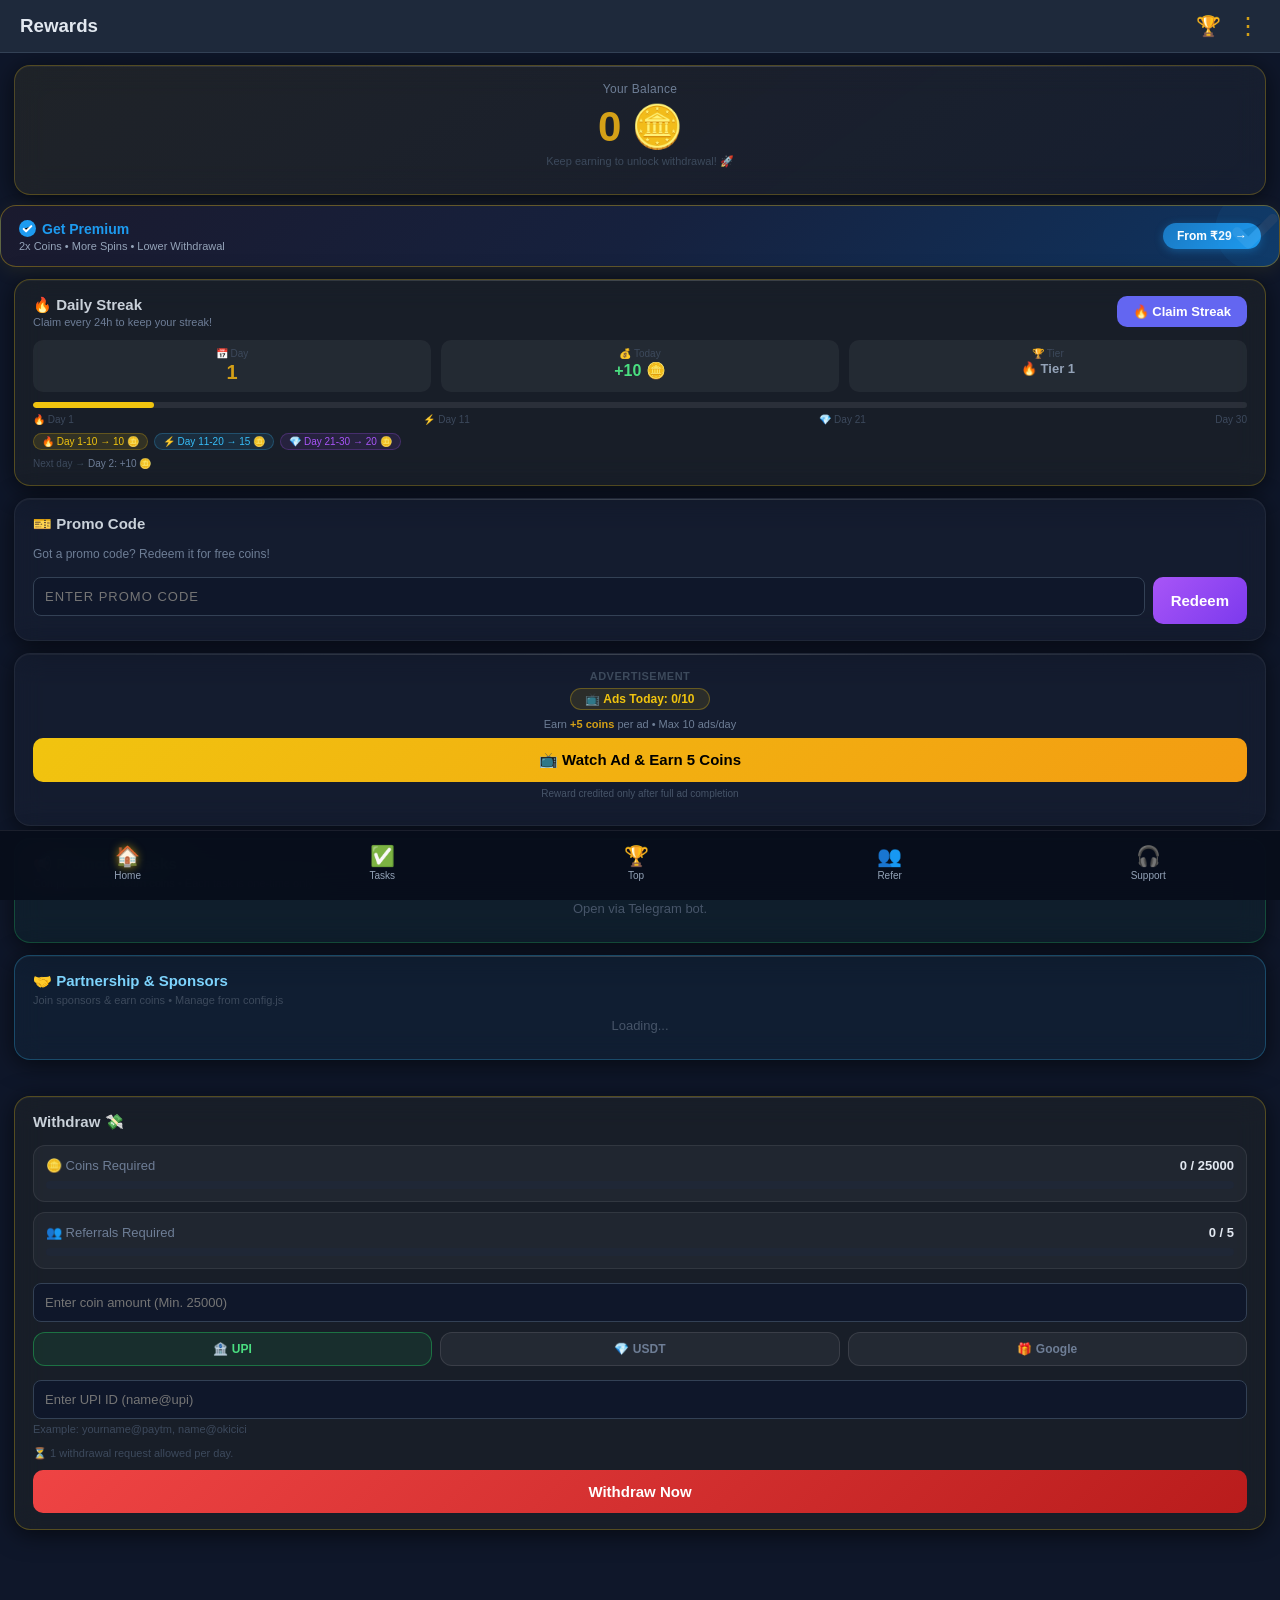
==== commit 1c7f273a: "Adjust CSS variables for glassmorphism design" ====
--- a/admin.html
+++ b/admin.html
@@ -12,15 +12,15 @@
            DESIGN SYSTEM — Glassmorphism + Unified Palette
            ═══════════════════════════════════════════════════════ */
         :root {
-            --glass-bg:       rgba(255,255,255,0.045);
-            --glass-border:   rgba(255,255,255,0.09);
-            --glass-blur:     blur(16px);
-            --card-radius:    18px;
-            --card-shadow:    0 4px 32px rgba(0,0,0,0.35), inset 0 1px 0 rgba(255,255,255,0.06);
-            --gold:           #f1c40f;
-            --text-primary:   #e2e8f0;
-            --text-muted:     #94a3b8;
-            --text-dim:       #64748b;
+            --glass-bg:       rgba(255,255,255,0.025);
+            --glass-border:   rgba(255,255,255,0.055);
+            --glass-blur:     blur(14px);
+            --card-radius:    16px;
+            --card-shadow:    0 4px 24px rgba(0,0,0,0.6), inset 0 1px 0 rgba(255,255,255,0.04);
+            --gold:           #d4a017;
+            --text-primary:   #c9d1d9;
+            --text-muted:     #6e7e96;
+            --text-dim:       #3d4a5c;
         }
 
         /* ── Glass Card base — overrides all inline card styles ── */
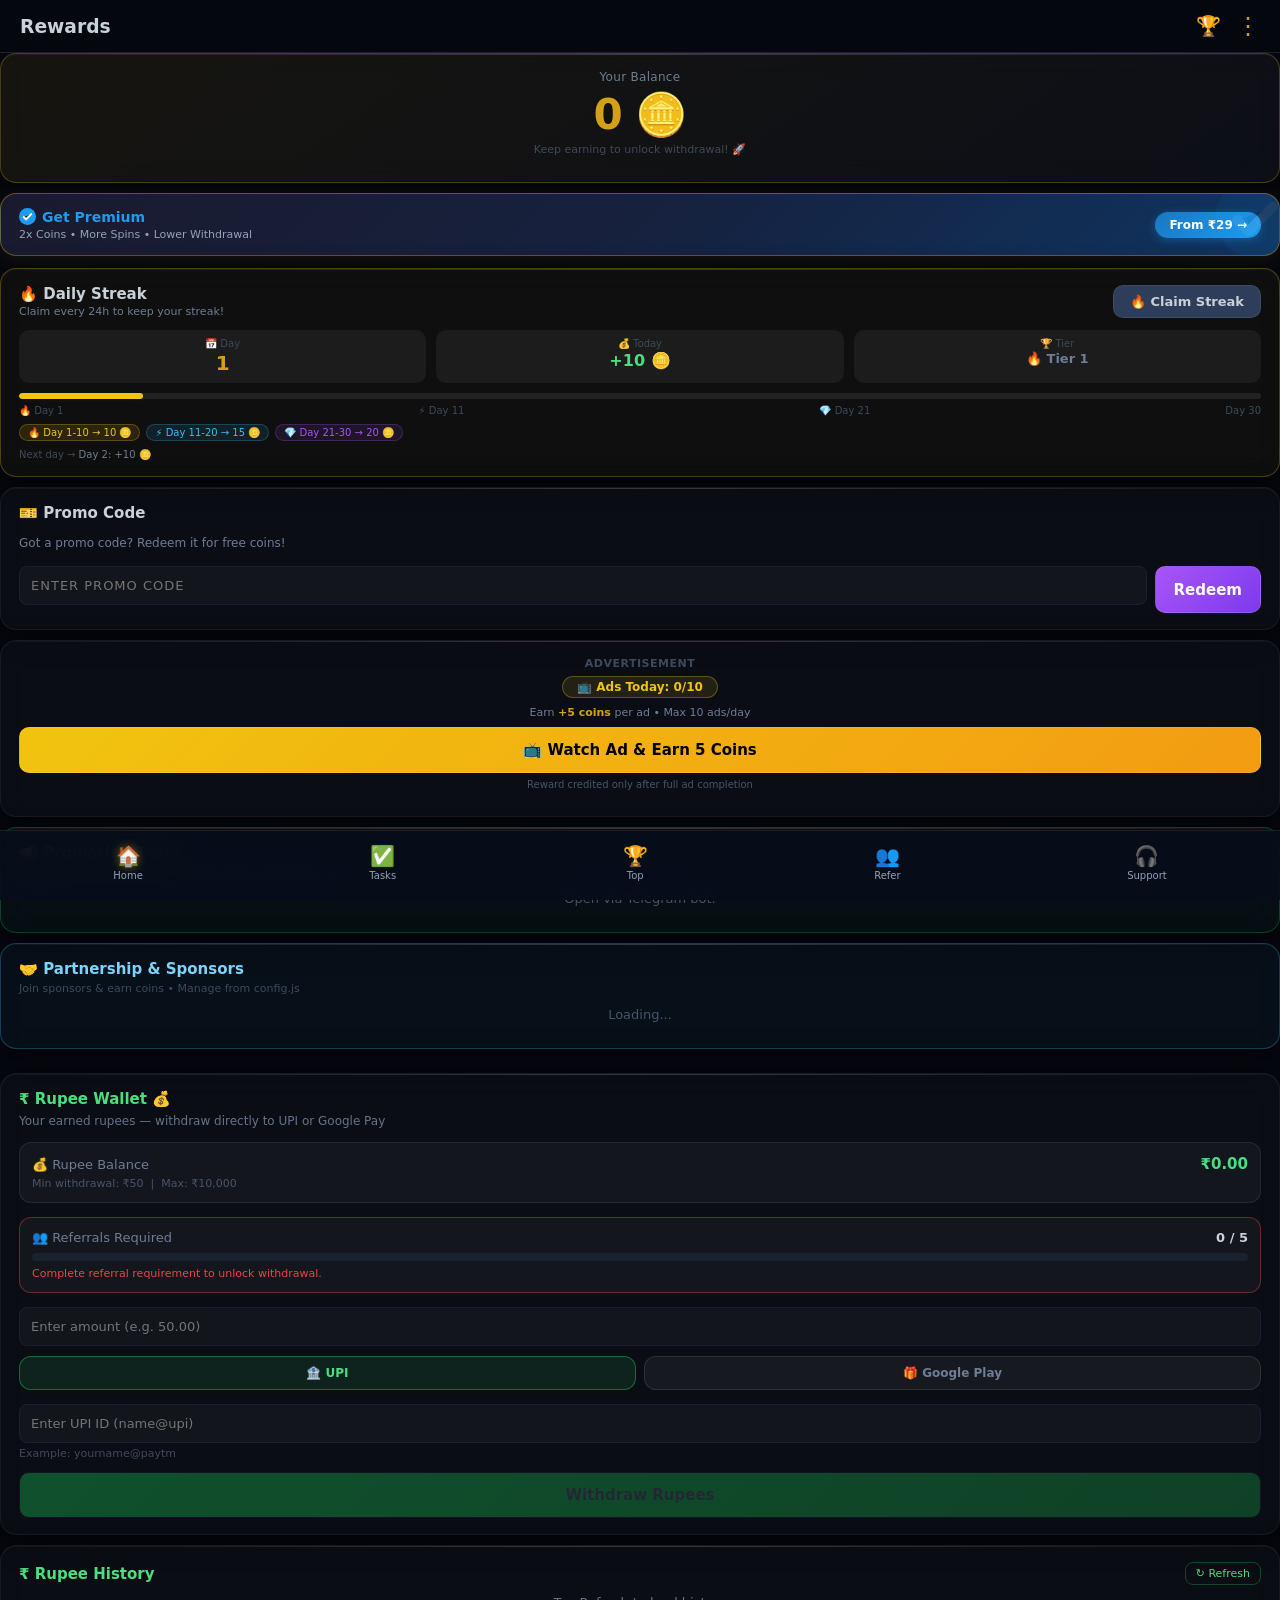
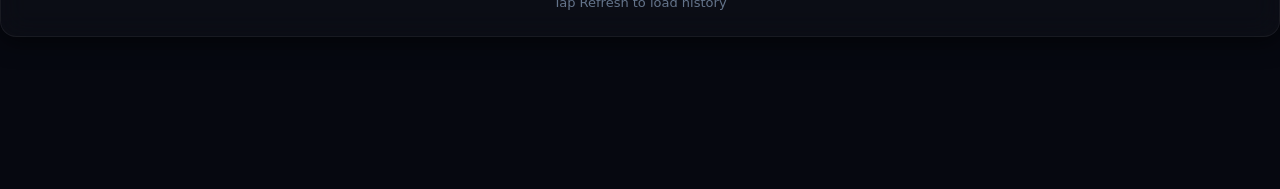
==== commit d1ca4b38: "Update admin.html" ====
--- a/admin.html
+++ b/admin.html
@@ -601,78 +601,70 @@
 
         <div class="section-gap"></div>
 
-        <!-- Withdraw -->
-        <div class="card c-gold" id="withdraw-card" style="position:relative; overflow:hidden;">
-            <h4 style="margin-bottom:14px; color:var(--text-primary);">Withdraw 💸</h4>
-
-            <div class="withdraw-inner">
-                <div style="display:flex; justify-content:space-between; align-items:center; margin-bottom:8px;">
-                    <span style="font-size:13px; color:var(--text-muted);">🪙 Coins Required</span>
-                    <span style="font-size:13px; font-weight:700;" id="coins-progress-text">0 / 25000</span>
-                </div>
-                <div style="background:rgba(30,41,59,0.6); border-radius:20px; height:8px; overflow:hidden;">
-                    <div id="coins-progress-bar" style="height:100%; background:linear-gradient(90deg,#f1c40f,#f97316); border-radius:20px; width:0%; transition:width 0.5s;"></div>
-                </div>
-            </div>
-
-            <div id="ref-requirement-box" class="withdraw-inner" style="margin-bottom:14px;">
-                <div style="display:flex; justify-content:space-between; align-items:center; margin-bottom:8px;">
-                    <span style="font-size:13px; color:var(--text-muted);">👥 Referrals Required</span>
-                    <span style="font-size:13px; font-weight:700;" id="ref-progress-text">0 / 5</span>
-                </div>
-                <div id="ref-bar-wrap" style="background:rgba(30,41,59,0.6); border-radius:20px; height:8px; overflow:hidden;">
-                    <div id="ref-progress-bar" style="height:100%; background:linear-gradient(90deg,#22c55e,#16a34a); border-radius:20px; width:0%; transition:width 0.5s;"></div>
-                </div>
-            </div>
-
-            <input type="text" id="withdraw-amount" placeholder="Enter coin amount (Min. 25000)"
-                style="margin-bottom:10px;"
-                oninput="this.value = this.value.replace(/[^0-9]/g, '')">
-
-            <div style="display:flex; gap:8px; margin-bottom:14px;">
-                <button id="method-btn-upi" onclick="selectWithdrawMethod('upi')"
-                    style="flex:1; padding:9px 4px; border-radius:12px; border:1px solid rgba(34,197,94,0.45);
-                           background:rgba(34,197,94,0.10); color:#4ade80; font-size:12px; font-weight:700;
-                           cursor:pointer; transition:all 0.2s;">
+        <!-- ₹ Rupee Withdrawal Card -->
+        <div class="card" id="rupee-withdraw-card" style="position:relative;overflow:hidden;background:linear-gradient(135deg,#0a1f0a,#0d2b0d);border:1px solid rgba(34,197,94,0.3);">
+            <h4 style="margin-bottom:6px;color:#4ade80;">₹ Rupee Wallet 💰</h4>
+            <p style="font-size:12px;color:#64748b;margin-bottom:14px;">Your earned rupees — withdraw directly to UPI or Google Pay</p>
+
+            <!-- Balance row -->
+            <div class="withdraw-inner" style="margin-bottom:14px;">
+                <div style="display:flex;justify-content:space-between;align-items:center;margin-bottom:4px;">
+                    <span style="font-size:13px;color:var(--text-muted);">💰 Rupee Balance</span>
+                    <span id="rupee-wd-balance-text" style="font-size:15px;font-weight:800;color:#4ade80;">₹0.00</span>
+                </div>
+                <p style="font-size:11px;color:#475569;margin:0;">Min withdrawal: ₹50 &nbsp;|&nbsp; Max: ₹10,000</p>
+            </div>
+
+            <!-- Referral Requirement Progress Card -->
+            <div id="rupee-ref-requirement-box" class="withdraw-inner" style="margin-bottom:14px;border:1px solid rgba(239,68,68,0.4);border-radius:12px;padding:12px;">
+                <div style="display:flex;justify-content:space-between;align-items:center;margin-bottom:8px;">
+                    <span style="font-size:13px;color:var(--text-muted);">👥 Referrals Required</span>
+                    <span style="font-size:13px;font-weight:700;" id="rupee-ref-progress-text">0 / 5</span>
+                </div>
+                <div style="background:rgba(30,41,59,0.6);border-radius:20px;height:8px;overflow:hidden;margin-bottom:6px;">
+                    <div id="rupee-ref-progress-bar" style="height:100%;background:linear-gradient(90deg,#ef4444,#b91c1c);border-radius:20px;width:0%;transition:width 0.5s;"></div>
+                </div>
+                <p id="rupee-ref-hint" style="font-size:11px;color:#ef4444;margin:0;">Complete referral requirement to unlock withdrawal.</p>
+            </div>
+
+            <input type="text" id="rupee-withdraw-amount" placeholder="Enter amount (e.g. 50.00)"
+                style="margin-bottom:10px;" oninput="this.value=this.value.replace(/[^0-9.]/g,'')">
+
+            <div style="display:flex;gap:8px;margin-bottom:14px;">
+                <button id="rupee-method-btn-upi" onclick="selectRupeeMethod('upi')"
+                    style="flex:1;padding:9px 4px;border-radius:12px;border:1px solid rgba(34,197,94,0.45);
+                           background:rgba(34,197,94,0.12);color:#4ade80;font-size:12px;font-weight:700;cursor:pointer;">
                     🏦 UPI
                 </button>
-                <button id="method-btn-usdt" onclick="selectWithdrawMethod('usdt')"
-                    style="flex:1; padding:9px 4px; border-radius:12px; border:1px solid rgba(255,255,255,0.10);
-                           background:rgba(255,255,255,0.05); color:var(--text-muted); font-size:12px; font-weight:700;
-                           cursor:pointer; transition:all 0.2s;">
-                    💎 USDT
+                <button id="rupee-method-btn-google" onclick="selectRupeeMethod('google')"
+                    style="flex:1;padding:9px 4px;border-radius:12px;border:1px solid rgba(255,255,255,0.10);
+                           background:rgba(255,255,255,0.05);color:var(--text-muted);font-size:12px;font-weight:700;cursor:pointer;">
+                    🎁 Google Play
                 </button>
-                <button id="method-btn-google" onclick="selectWithdrawMethod('google')"
-                    style="flex:1; padding:9px 4px; border-radius:12px; border:1px solid rgba(255,255,255,0.10);
-                           background:rgba(255,255,255,0.05); color:var(--text-muted); font-size:12px; font-weight:700;
-                           cursor:pointer; transition:all 0.2s;">
-                    🎁 Google
-                </button>
-            </div>
-
-            <div id="method-input-upi">
-                <input type="text" id="upi-id" placeholder="Enter UPI ID (name@upi)" style="margin-bottom:4px;">
-                <p style="font-size:11px; color:var(--text-dim); margin-bottom:12px;">Example: yourname@paytm, name@okicici</p>
-            </div>
-
-            <div id="method-input-usdt" style="display:none;">
-                <input type="text" id="usdt-address" placeholder="Enter USDT TRC20 wallet address"
-                    style="margin-bottom:4px;" maxlength="34">
-                <p style="font-size:11px; color:var(--text-dim); margin-bottom:12px;">
-                    ⚠️ TRC20 network only. Address starts with T, 34 characters.
-                </p>
-            </div>
-
-            <div id="method-input-google" style="display:none;">
-                <div class="withdraw-inner" style="text-align:center; margin-bottom:12px;">
-                    <div style="font-size:22px; margin-bottom:6px;">🎁</div>
-                    <p style="font-size:13px; color:var(--text-primary); margin:0 0 4px 0; font-weight:600;">Google Play Gift Card</p>
-                    <p style="font-size:11px; color:var(--text-muted); margin:0;">Code will be sent via Telegram after admin approval.</p>
-                </div>
-            </div>
-
-            <p style="font-size:11px; color:var(--text-dim); margin-bottom:10px;">⏳ 1 withdrawal request allowed per day.</p>
-            <button class="btn" style="background:linear-gradient(135deg,#ef4444,#b91c1c); font-weight:700;" onclick="requestWithdraw()">Withdraw Now</button>
+            </div>
+
+            <div id="rupee-input-upi">
+                <input type="text" id="rupee-upi-id" placeholder="Enter UPI ID (name@upi)" style="margin-bottom:4px;">
+                <p style="font-size:11px;color:var(--text-dim);margin-bottom:12px;">Example: yourname@paytm</p>
+            </div>
+            <div id="rupee-input-google" style="display:none;">
+                <div class="withdraw-inner" style="text-align:center;margin-bottom:12px;">
+                    <div style="font-size:22px;margin-bottom:6px;">🎁</div>
+                    <p style="font-size:13px;color:var(--text-primary);margin:0 0 4px 0;font-weight:600;">Google Play Gift Card</p>
+                    <p style="font-size:11px;color:var(--text-muted);margin:0;">Code sent via Telegram after approval.</p>
+                </div>
+            </div>
+
+            <button id="rupee-withdraw-btn" class="btn" style="background:linear-gradient(135deg,#16a34a,#15803d);font-weight:700;opacity:0.45;cursor:not-allowed;" onclick="requestRupeeWithdraw()" disabled>Withdraw Rupees</button>
+        </div>
+
+        <!-- ₹ Rupee Withdrawal History -->
+        <div class="card" style="margin-top:10px;background:rgba(34,197,94,0.04);border:1px solid rgba(34,197,94,0.12);">
+            <div style="display:flex;justify-content:space-between;align-items:center;margin-bottom:10px;">
+                <h4 style="color:#4ade80;margin:0;">₹ Rupee History</h4>
+                <button onclick="loadRupeeHistory()" style="background:none;border:1px solid rgba(34,197,94,0.3);color:#4ade80;padding:4px 10px;border-radius:8px;font-size:11px;cursor:pointer;">↻ Refresh</button>
+            </div>
+            <div id="rupee-history-list"><p style="color:#64748b;font-size:13px;text-align:center;">Tap Refresh to load history</p></div>
         </div>
 
     </div>
--- a/style.css
+++ b/style.css
@@ -1,63 +1,107 @@
 /* ============================================================
    STYLE.CSS — Daksh Grand Earn
+   DARK THEME — Premium Midnight Edition
    ============================================================ */
 
 :root {
-    --bg:       #0f172a;
-    --card-bg:  #1e293b;
-    --gold:     #f1c40f;
-    --text:     #e2e8f0;
-    --muted:    #94a3b8;
-    --border:   #334155;
-    --primary:  #6366f1;
-    --success:  #22c55e;
-    --danger:   #e74c3c;
-    --purple:   #a855f7;
-    --cyan:     #38bdf8;
-    --red:      #ff0000;
-    --blue:     #3498db;
-}
-
+    /* ── Core Backgrounds ── */
+    --bg:           #060810;
+    --card-bg:      #0d1017;
+    --card-bg2:     #111520;
+
+    /* ── Brand Colors ── */
+    --gold:         #d4a017;
+    --gold-dim:     rgba(212,160,23,0.15);
+    --gold-border:  rgba(212,160,23,0.22);
+
+    /* ── Text ── */
+    --text:         #c9d1d9;
+    --text-primary: #c9d1d9;
+    --text-muted:   #6e7e96;
+    --text-dim:     #3d4a5c;
+    --muted:        #6e7e96;
+
+    /* ── Borders ── */
+    --border:       #1a2030;
+
+    /* ── Accent Colors (muted) ── */
+    --primary:      #3a4a6b;
+    --primary-btn:  #2d3d5a;
+    --success:      #1f6b3a;
+    --success-text: #3dbd6e;
+    --danger:       #6b1f1f;
+    --danger-text:  #c0392b;
+    --purple:       #4a2d6b;
+    --cyan:         #1a3d4a;
+
+    /* ── Glass System ── */
+    --glass-bg:     rgba(255,255,255,0.025);
+    --glass-border: rgba(255,255,255,0.055);
+    --glass-blur:   blur(14px);
+    --card-radius:  16px;
+    --card-shadow:  0 4px 24px rgba(0,0,0,0.6), inset 0 1px 0 rgba(255,255,255,0.04);
+}
+
+/* ── Reset ── */
 * {
     margin: 0;
     padding: 0;
     box-sizing: border-box;
-    font-family: 'Segoe UI', sans-serif;
+    font-family: 'Segoe UI', system-ui, -apple-system, sans-serif;
 }
 
 body {
     background: var(--bg);
     color: var(--text);
     min-height: 100vh;
-    padding-bottom: 70px;
-}
-
-/* ---- HEADER ---- */
+    padding-bottom: 72px;
+}
+
+/* ============================================================
+   HEADER
+   ============================================================ */
 .header {
-    background: var(--card-bg);
+    background: rgba(6,8,16,0.95);
     border-bottom: 1px solid var(--border);
     position: sticky;
     top: 0;
     z-index: 100;
-}
-
-/* ---- CARDS ---- */
+    backdrop-filter: blur(10px);
+}
+
+/* ============================================================
+   CARDS — Glass Dark
+   ============================================================ */
 .card {
-    background: var(--card-bg);
-    border-radius: 16px;
-    padding: 18px;
-    margin: 12px 14px;
-    border: 1px solid var(--border);
-}
-
+    background:              var(--glass-bg) !important;
+    backdrop-filter:         var(--glass-blur) !important;
+    -webkit-backdrop-filter: var(--glass-blur) !important;
+    border:                  1px solid var(--glass-border) !important;
+    border-radius:           var(--card-radius) !important;
+    padding:                 16px 18px !important;
+    margin-bottom:           10px;
+    box-shadow:              var(--card-shadow) !important;
+    position:                relative;
+    overflow:                hidden;
+}
+
+/* Shimmer top edge */
+.card::before {
+    content: '';
+    position: absolute; top: 0; left: 0; right: 0; height: 1px;
+    background: linear-gradient(90deg, transparent, rgba(255,255,255,0.06), transparent);
+    pointer-events: none;
+}
+
+/* ── Balance Card ── */
 .balance-card {
-    background: linear-gradient(135deg, #1e3a5f, #0f172a);
-    border: 1px solid #2563eb44;
+    background: linear-gradient(145deg, rgba(212,160,23,0.05), rgba(6,8,16,0.6)) !important;
+    border-color: var(--gold-border) !important;
     text-align: center;
 }
 
 .balance-card p {
-    color: var(--muted);
+    color: var(--text-muted);
     font-size: 13px;
     margin-bottom: 4px;
 }
@@ -71,28 +115,45 @@
 .card h4 {
     font-size: 15px;
     margin-bottom: 8px;
-    color: var(--text);
+    color: var(--text-primary);
 }
 
 .card p {
     font-size: 13px;
-    color: var(--muted);
+    color: var(--text-muted);
     margin-bottom: 10px;
 }
 
-/* ---- PARTNER CARD (Sponsor Slot with code verify) ---- */
+/* ── Accent Tints ── */
+.c-gold   { border-color: rgba(212,160,23,0.20) !important;  background: rgba(212,160,23,0.03) !important; }
+.c-purple { border-color: rgba(100,60,160,0.20) !important;  background: rgba(100,60,160,0.03) !important; }
+.c-amber  { border-color: rgba(180,100,10,0.20) !important;  background: rgba(180,100,10,0.03) !important; }
+.c-red    { border-color: rgba(160,40,40,0.22)  !important;  background: rgba(160,40,40,0.03)  !important; }
+.c-blue   { border-color: rgba(30,100,160,0.20) !important;  background: rgba(30,100,160,0.03) !important; }
+.c-green  { border-color: rgba(20,100,60,0.20)  !important;  background: rgba(20,100,60,0.03)  !important; }
+
+/* ── Section Header Card ── */
+.section-header-card {
+    background: linear-gradient(135deg, rgba(255,255,255,0.03), rgba(255,255,255,0.01)) !important;
+    border-color: rgba(255,255,255,0.07) !important;
+    padding: 14px 18px !important;
+}
+
+/* ── Partner Card ── */
 .partner-card {
-    background: linear-gradient(135deg, #1a1a2e, #16213e);
-    border: 1px solid var(--purple);
-    border-radius: 12px;
+    background: rgba(100,60,160,0.05);
+    border: 1px solid rgba(100,60,160,0.18);
+    border-radius: 14px;
     padding: 14px;
     margin-bottom: 8px;
-}
-
-/* ---- SIMPLE SPONSOR CARD (no code) ---- */
+    position: relative;
+    overflow: hidden;
+}
+
+/* ── Sponsor Card (no code) ── */
 .sponsor-card {
-    background: linear-gradient(135deg, #0f2027, #1a2a3a);
-    border: 1px solid var(--cyan);
+    background: rgba(30,100,160,0.05);
+    border: 1px solid rgba(30,100,160,0.15);
     border-radius: 12px;
     padding: 14px;
     margin-bottom: 8px;
@@ -101,44 +162,75 @@
     gap: 12px;
 }
 
-/* ---- SPONSOR LOCKED SLOT ---- */
+/* ── Promo Task Card ── */
+.promo-task-card {
+    background: rgba(20,100,60,0.04);
+    border: 1px solid rgba(20,100,60,0.16);
+    border-radius: 14px;
+    padding: 14px;
+    margin-bottom: 8px;
+    position: relative;
+}
+.promo-task-card.completed { border-color: rgba(30,40,56,0.5); opacity: 0.55; }
+.promo-task-card .promo-btn {
+    background: linear-gradient(135deg, #1a5c33, #14452a);
+    color: #3dbd6e;
+    border: 1px solid rgba(61,189,110,0.25);
+    border-radius: 10px;
+    padding: 8px 18px;
+    font-size: 13px;
+    font-weight: 700;
+    cursor: pointer;
+    width: 100%;
+    margin-top: 8px;
+}
+.promo-task-card .promo-btn:disabled { background: #0d1017; color: #3d4a5c; cursor: not-allowed; opacity: 0.65; }
+
+/* ============================================================
+   LOCK OVERLAY
+   ============================================================ */
+@keyframes lock-pulse {
+    0%,100% { transform: scale(1) rotate(0deg);    }
+    25%      { transform: scale(1.10) rotate(-6deg); }
+    75%      { transform: scale(1.10) rotate(6deg);  }
+}
+
 .lock-overlay {
-    position: absolute;
-    inset: 0;
-    display: flex;
-    flex-direction: column;
-    align-items: center;
-    justify-content: center;
-    background: rgba(15, 23, 42, 0.80);
-    border-radius: 10px;
+    position: absolute; inset: 0;
+    display: flex; flex-direction: column;
+    align-items: center; justify-content: center;
+    background: rgba(4,6,12,0.90);
+    backdrop-filter: blur(8px);
+    border-radius: var(--card-radius);
     z-index: 10;
-    pointer-events: none;
-}
-
-.lock-icon {
-    font-size: 28px;
-    animation: lock-pulse 1.8s ease-in-out infinite;
-    display: block;
-}
-
-.lock-label {
-    font-size: 11px;
-    color: #64748b;
-    margin-top: 4px;
-    font-weight: 600;
-    letter-spacing: 0.5px;
-}
-
-@keyframes lock-pulse {
-    0%,100% { transform: scale(1);   opacity: 1; }
-    50%      { transform: scale(1.2); opacity: 0.5; }
-}
-
-/* ---- AD COUNTER BADGE ---- */
+    pointer-events: all;
+    cursor: default;
+}
+
+.lock-icon  { font-size: 28px; animation: lock-pulse 1.8s ease-in-out infinite; display: block; }
+.lock-label { font-size: 11px; color: var(--text-dim); margin-top: 4px; font-weight: 600; letter-spacing: 0.5px; }
+
+/* ── Lottery Lock ── */
+.lottery-lock-overlay {
+    position: absolute; inset: 0;
+    display: flex; flex-direction: column;
+    align-items: center; justify-content: center;
+    background: rgba(4,6,12,0.90);
+    backdrop-filter: blur(8px);
+    border-radius: var(--card-radius);
+    z-index: 10; pointer-events: all; cursor: default;
+}
+.lottery-lock-icon  { font-size: 36px; animation: lock-pulse 1.6s ease-in-out infinite; display: block; }
+.lottery-lock-label { font-size: 13px; color: #b0a0d0; margin-top: 8px; font-weight: 700; letter-spacing: 0.5px; }
+.lottery-lock-sub   { font-size: 11px; color: var(--text-muted); margin-top: 3px; }
+
+/* ============================================================
+   AD COUNTER BADGE
+   ============================================================ */
 .ad-counter-badge {
     display: inline-block;
-    background: rgba(241, 196, 15, 0.12);
-    border: 1px solid var(--gold);
+    background: rgba(212,160,23,0.07);
+    border: 1px solid rgba(212,160,23,0.20);
     border-radius: 20px;
     padding: 3px 14px;
     font-size: 12px;
@@ -147,35 +239,39 @@
     margin-bottom: 8px;
 }
 
-/* ---- BUTTONS ---- */
+/* ============================================================
+   BUTTONS
+   ============================================================ */
 .btn {
     width: 100%;
     padding: 13px;
     border: none;
     border-radius: 10px;
-    background: var(--primary);
-    color: white;
+    background: var(--primary-btn);
+    color: var(--text-primary);
     font-size: 15px;
     font-weight: 600;
     cursor: pointer;
+    border: 1px solid rgba(255,255,255,0.07);
     transition: opacity 0.2s, transform 0.1s;
 }
 
-.btn:active  { opacity: 0.85; transform: scale(0.98); }
+.btn:active  { opacity: 0.80; transform: scale(0.98); }
 
 .btn:disabled {
-    background: #334155;
-    color: #64748b;
+    background: #0d1017;
+    color: var(--text-dim);
     cursor: not-allowed;
     transform: none;
+    border-color: var(--border);
 }
 
 .btn-sm {
     padding: 8px 12px;
-    border: none;
+    border: 1px solid rgba(255,255,255,0.07);
     border-radius: 8px;
-    background: var(--primary);
-    color: white;
+    background: var(--primary-btn);
+    color: var(--text-primary);
     font-size: 12px;
     font-weight: 600;
     cursor: pointer;
@@ -183,30 +279,34 @@
 }
 
 .btn-sm:active  { opacity: 0.8; }
-
 .btn-sm:disabled {
-    background: #334155;
-    color: #64748b;
+    background: #0d1017;
+    color: var(--text-dim);
     cursor: not-allowed;
-}
-
-/* ---- INPUTS ---- */
+    border-color: var(--border);
+}
+
+/* ============================================================
+   INPUTS
+   ============================================================ */
 input[type="text"],
 textarea {
     width: 100%;
     padding: 11px;
     border-radius: 8px;
     border: 1px solid var(--border);
-    background: var(--bg);
-    color: var(--text);
+    background: rgba(255,255,255,0.03);
+    color: var(--text-primary);
     font-size: 13px;
     margin-bottom: 8px;
     outline: none;
+    transition: border-color 0.2s;
 }
 
 input[type="text"]:focus,
 textarea:focus {
-    border-color: var(--primary);
+    border-color: rgba(212,160,23,0.35);
+    background: rgba(212,160,23,0.03);
 }
 
 textarea {
@@ -214,24 +314,25 @@
     resize: none;
 }
 
-/* ---- BOTTOM NAV BAR ---- */
+/* ============================================================
+   BOTTOM NAV
+   ============================================================ */
 .bottom-nav {
     position: fixed;
-    bottom: 0;
-    left: 0;
-    right: 0;
-    background: var(--card-bg);
+    bottom: 0; left: 0; right: 0;
+    background: rgba(6,8,16,0.97);
     border-top: 1px solid var(--border);
     display: flex;
     justify-content: space-around;
     padding: 8px 0 12px;
     z-index: 100;
+    backdrop-filter: blur(10px);
 }
 
 .nav-item {
     background: none;
     border: none;
-    color: var(--muted);
+    color: var(--text-dim);
     font-size: 11px;
     cursor: pointer;
     display: flex;
@@ -250,22 +351,26 @@
 }
 
 .nav-item.active span:first-child {
-    filter: drop-shadow(0 0 4px rgba(241, 196, 15, 0.6));
-}
-
-/* ---- TAB CONTENT ---- */
+    filter: drop-shadow(0 0 4px rgba(212,160,23,0.5));
+}
+
+/* ============================================================
+   TAB CONTENT
+   ============================================================ */
 .tab-content  { display: none; }
 .active-tab   { display: block; }
 
-/* ---- TOAST NOTIFICATION ---- */
+/* ============================================================
+   TOAST
+   ============================================================ */
 #toast {
     position: fixed;
     bottom: 80px;
     left: 50%;
     transform: translateX(-50%);
-    background: var(--card-bg);
+    background: #0d1017;
     border: 1px solid var(--border);
-    color: var(--text);
+    color: var(--text-primary);
     padding: 12px 22px;
     border-radius: 30px;
     font-size: 13px;
@@ -280,10 +385,12 @@
 }
 
 #toast.show    { opacity: 1; }
-#toast.success { border-color: var(--success); color: var(--success); }
-#toast.error   { border-color: var(--danger);  color: var(--danger);  }
-
-/* ---- LEADERBOARD ---- */
+#toast.success { border-color: rgba(61,189,110,0.40); color: var(--success-text); }
+#toast.error   { border-color: rgba(192,57,43,0.40);  color: #c0392b; }
+
+/* ============================================================
+   LEADERBOARD
+   ============================================================ */
 .lb-item {
     display: flex;
     justify-content: space-between;
@@ -296,10 +403,12 @@
 .lb-item:last-child { border-bottom: none; }
 
 .lb-rank  { font-size: 18px; width: 32px; }
-.lb-user  { flex: 1; padding: 0 8px; color: var(--muted); }
+.lb-user  { flex: 1; padding: 0 8px; color: var(--text-muted); }
 .lb-coins { color: var(--gold); font-weight: 700; }
 
-/* ---- HISTORY ---- */
+/* ============================================================
+   HISTORY
+   ============================================================ */
 .history-item {
     padding: 10px 0;
     border-bottom: 1px solid var(--border);
@@ -313,11 +422,15 @@
     margin-top: 3px;
 }
 
-/* ---- CHANNEL CLAIM BUTTON ---- */
+/* ============================================================
+   CHANNEL CLAIM BUTTON
+   ============================================================ */
 .ch-claim-btn { transition: background 0.3s, opacity 0.3s; }
-.ch-claim-btn:disabled { cursor: not-allowed; opacity: 0.85; }
-
-/* ---- TASK ITEM ---- */
+.ch-claim-btn:disabled { cursor: not-allowed; opacity: 0.75; }
+
+/* ============================================================
+   TASK ITEMS
+   ============================================================ */
 .task-item {
     margin: 15px 0;
     padding-bottom: 10px;
@@ -325,7 +438,7 @@
 }
 
 .task-item.done {
-    opacity: 0.5;
+    opacity: 0.4;
     pointer-events: none;
 }
 
@@ -340,21 +453,263 @@
     margin-bottom: 0;
 }
 
-/* ---- SECTION GAP ---- */
+/* ── Task Section Labels ── */
+.task-section-label { padding: 8px 4px 4px 4px; }
+.task-section-label .tsl-title { font-size: 12px; font-weight: 700; text-transform: uppercase; letter-spacing: 1px; margin: 0 0 2px 0; color: var(--text-muted); }
+.task-section-label .tsl-sub   { font-size: 11px; color: var(--text-dim); margin: 0; }
+
+/* ============================================================
+   SECTION GAP / REFER / SPINNER
+   ============================================================ */
 .section-gap { height: 18px; }
 
-/* ---- REFER LIST ---- */
 .refer-item {
     padding: 6px 0;
     border-bottom: 1px solid var(--border);
     font-size: 13px;
-    color: var(--muted);
-}
-
-/* ---- SPINNER ---- */
+    color: var(--text-muted);
+}
+
 .spinner {
     text-align: center;
     padding: 20px;
-    color: var(--muted);
-    font-size: 13px;
-}
+    color: var(--text-dim);
+    font-size: 13px;
+}
+
+/* ============================================================
+   SOCIAL ICONS
+   ============================================================ */
+.social-icons-row { display: flex; justify-content: center; gap: 20px; margin-top: 18px; }
+.social-icon-link  { display: flex; flex-direction: column; align-items: center; gap: 6px; text-decoration: none; }
+.social-icon-circle {
+    width: 48px; height: 48px; border-radius: 14px;
+    display: flex; align-items: center; justify-content: center;
+    transition: transform 0.2s, opacity 0.2s;
+}
+.social-icon-circle:active { transform: scale(0.92); opacity: 0.80; }
+.social-icon-label { font-size: 11px; color: var(--text-dim); font-weight: 500; }
+
+/* ============================================================
+   CHANNEL PROGRESS
+   ============================================================ */
+.channel-progress-label { font-size: 11px; color: var(--text-dim); text-align: center; margin-bottom: 10px; }
+
+/* ============================================================
+   SPIN WHEEL
+   ============================================================ */
+.spin-segment-row { display: flex; justify-content: center; gap: 6px; flex-wrap: wrap; margin: 10px 0 6px; }
+.spin-segment {
+    background: rgba(212,160,23,0.06);
+    border: 1px solid rgba(212,160,23,0.18);
+    border-radius: 8px; padding: 4px 10px; font-size: 12px; color: var(--gold); font-weight: 700;
+}
+.spin-segment.miss { color: var(--text-dim); border-color: rgba(26,32,48,0.8); background: rgba(26,32,48,0.4); }
+
+@keyframes spinResultPop {
+    from { opacity: 0; transform: scale(0.6) translateY(8px); }
+    to   { opacity: 1; transform: scale(1) translateY(0); }
+}
+
+.spin-wheel-wrap   { display: flex; flex-direction: column; align-items: center; margin: 8px 0 10px; }
+.spin-pointer-wrap { position: relative; display: inline-block; }
+.spin-pointer {
+    position: absolute; top: -4px; left: 50%; transform: translateX(-50%);
+    width: 0; height: 0;
+    border-left: 10px solid transparent; border-right: 10px solid transparent;
+    border-top: 22px solid var(--gold); z-index: 5;
+    filter: drop-shadow(0 0 5px rgba(212,160,23,0.5));
+}
+#spin-wheel-canvas { border-radius: 50%; display: block; }
+
+/* ============================================================
+   MINING
+   ============================================================ */
+.mining-progress-bar-wrap {
+    background: rgba(20,28,44,0.7);
+    border-radius: 20px; height: 6px; overflow: hidden; margin-top: 6px;
+}
+.mining-progress-bar {
+    height: 100%;
+    background: linear-gradient(90deg, #8a6010, #c47e0a);
+    border-radius: 20px; width: 0%; transition: width 0.5s;
+}
+@keyframes miningGlow {
+    0%,100% { box-shadow: 0 0 0 0 rgba(180,120,10,0.0); }
+    50%      { box-shadow: 0 0 10px 3px rgba(180,120,10,0.18); }
+}
+.mining-active-glow { animation: miningGlow 2s ease-in-out infinite; }
+
+/* ============================================================
+   GAME INFO STRIP
+   ============================================================ */
+.game-info-strip {
+    display: flex; gap: 0; justify-content: center;
+    background: rgba(255,255,255,0.025);
+    border: 1px solid rgba(255,255,255,0.05);
+    border-radius: 12px; padding: 9px 12px; margin-bottom: 10px;
+}
+.game-info-strip > div { text-align: center; flex: 1; }
+.game-info-strip .divider { width: 1px; background: rgba(255,255,255,0.06); margin: 0 2px; flex: none; }
+.game-info-strip .lbl { font-size: 10px; color: var(--text-dim); margin: 0; }
+.game-info-strip .val { font-size: 14px; font-weight: 700; color: var(--text-primary); margin: 0; }
+
+/* ============================================================
+   WITHDRAW INNER / NOTICE BOXES
+   ============================================================ */
+.withdraw-inner {
+    background: rgba(255,255,255,0.025);
+    border: 1px solid rgba(255,255,255,0.06);
+    border-radius: 12px; padding: 12px; margin-bottom: 10px;
+}
+
+.notice-green {
+    background: rgba(20,100,60,0.06);
+    border-left: 3px solid rgba(61,189,110,0.35);
+    border-radius: 0 10px 10px 0;
+    padding: 10px 14px; margin-bottom: 10px;
+}
+.notice-red {
+    background: rgba(160,40,40,0.06);
+    border: 1px solid rgba(160,40,40,0.22);
+    border-radius: 10px; padding: 12px 14px;
+}
+
+/* ============================================================
+   TOURNAMENT HUB MODAL
+   ============================================================ */
+#tournament-modal {
+    display: none; position: fixed; inset: 0; z-index: 99000;
+    background: rgba(0,0,0,0.94); backdrop-filter: blur(12px);
+    overflow-y: auto; -webkit-overflow-scrolling: touch;
+}
+#tournament-modal.open { display: block; }
+
+@keyframes t-slide-in {
+    from { opacity:0; transform: translateY(40px) scale(0.96); }
+    to   { opacity:1; transform: translateY(0) scale(1); }
+}
+#tournament-hub-box {
+    animation: t-slide-in 0.4s cubic-bezier(.17,.67,.35,1.2) both;
+    background: linear-gradient(160deg, #060810 0%, #08101a 50%, #060810 100%);
+    border: 1px solid rgba(212,160,23,0.15);
+    border-radius: 22px;
+    margin: 16px;
+    padding: 0;
+    overflow: hidden;
+    box-shadow: 0 0 60px rgba(212,160,23,0.06), 0 24px 64px rgba(0,0,0,0.9);
+}
+
+.t-header-band {
+    background: linear-gradient(135deg, rgba(212,160,23,0.07), rgba(80,40,130,0.07));
+    border-bottom: 1px solid rgba(212,160,23,0.12);
+    padding: 18px 20px 14px;
+    position: relative;
+}
+.t-close-btn {
+    position: absolute; top: 14px; right: 16px;
+    background: rgba(255,255,255,0.05); border: 1px solid rgba(255,255,255,0.08);
+    border-radius: 50%; width: 32px; height: 32px;
+    display: flex; align-items: center; justify-content: center;
+    cursor: pointer; font-size: 16px; color: var(--text-muted);
+    transition: background 0.2s;
+}
+.t-close-btn:active { background: rgba(255,255,255,0.10); }
+
+@keyframes live-pulse {
+    0%,100% { box-shadow: 0 0 0 0 rgba(192,57,43,0.5); }
+    50%      { box-shadow: 0 0 0 7px rgba(192,57,43,0); }
+}
+@keyframes reg-glow {
+    0%,100% { box-shadow: 0 0 0 0 rgba(61,189,110,0.4); }
+    50%      { box-shadow: 0 0 0 6px rgba(61,189,110,0); }
+}
+
+.t-status-badge {
+    display: inline-flex; align-items: center; gap: 6px;
+    padding: 4px 12px; border-radius: 20px;
+    font-size: 11px; font-weight: 800; letter-spacing: 0.6px;
+    text-transform: uppercase;
+}
+.t-status-badge.coming-soon { background:rgba(60,70,90,0.25); color:#6e7e96; border:1px solid rgba(60,70,90,0.4); }
+.t-status-badge.reg-open    { background:rgba(20,80,50,0.25);  color:#3dbd6e; border:1px solid rgba(61,189,110,0.25); animation: reg-glow 1.8s ease infinite; }
+.t-status-badge.reg-closed  { background:rgba(120,70,20,0.20); color:#b87030; border:1px solid rgba(180,112,48,0.25); }
+.t-status-badge.match-live  { background:rgba(120,30,30,0.22); color:#c05050; border:1px solid rgba(192,57,43,0.28); animation: live-pulse 1.4s ease infinite; }
+.t-status-badge.completed   { background:rgba(212,160,23,0.10); color:var(--gold); border:1px solid var(--gold-border); }
+
+.t-stats-grid {
+    display: grid; grid-template-columns: repeat(3,1fr); gap: 8px;
+    padding: 14px 16px;
+}
+.t-stat-tile {
+    background: rgba(255,255,255,0.025);
+    border: 1px solid rgba(255,255,255,0.06);
+    border-radius: 12px; padding: 10px 6px; text-align: center;
+}
+.t-stat-tile .t-lbl { font-size: 9px; color: var(--text-dim); text-transform: uppercase; letter-spacing: 0.5px; margin: 0; }
+.t-stat-tile .t-val { font-size: 16px; font-weight: 800; color: var(--text-primary); margin: 2px 0 0; }
+
+.t-prize-card {
+    display: flex; align-items: center; gap: 12px;
+    background: rgba(255,255,255,0.02);
+    border: 1px solid rgba(255,255,255,0.05);
+    border-radius: 14px; padding: 12px 14px; margin-bottom: 8px;
+}
+.t-prize-medal { font-size: 26px; flex-shrink: 0; }
+.t-prize-name  { font-size: 13px; font-weight: 700; color: var(--text-primary); margin: 0; }
+.t-prize-reward{ font-size: 11px; color: var(--text-muted); margin: 2px 0 0; }
+
+.t-winner-card {
+    display: flex; align-items: center; gap: 12px;
+    border-radius: 14px; padding: 12px 14px; margin-bottom: 8px;
+    position: relative; overflow: hidden;
+}
+.t-winner-card.rank-1 { background: rgba(212,160,23,0.06); border: 1px solid rgba(212,160,23,0.20); }
+.t-winner-card.rank-2 { background: rgba(100,110,130,0.06); border: 1px solid rgba(100,110,130,0.18); }
+.t-winner-card.rank-3 { background: rgba(130,80,30,0.06);  border: 1px solid rgba(150,90,40,0.18); }
+
+.t-input {
+    width: 100%; box-sizing: border-box;
+    background: rgba(255,255,255,0.03);
+    border: 1px solid rgba(255,255,255,0.08);
+    border-radius: 10px; padding: 11px 14px;
+    color: var(--text-primary); font-size: 13px; outline: none;
+    margin-bottom: 10px;
+}
+.t-input:focus { border-color: rgba(212,160,23,0.30); }
+.t-input::placeholder { color: var(--text-dim); }
+
+.t-reg-btn {
+    width: 100%; padding: 13px;
+    background: linear-gradient(135deg, #8a6010, #6b4a0a);
+    color: #f0d070; font-weight: 800; font-size: 14px;
+    border: 1px solid rgba(212,160,23,0.25);
+    border-radius: 12px; cursor: pointer;
+    letter-spacing: 0.3px;
+    transition: opacity 0.2s, transform 0.15s;
+}
+.t-reg-btn:active  { transform: scale(0.97); opacity: 0.9; }
+.t-reg-btn:disabled { background: #0d1017; color: var(--text-dim); cursor: not-allowed; border-color: var(--border); }
+
+.t-registered-badge {
+    background: rgba(20,80,50,0.12);
+    border: 1px solid rgba(61,189,110,0.18);
+    border-radius: 12px; padding: 14px; text-align: center; margin-bottom: 10px;
+}
+
+.t-lock-overlay {
+    display: flex; flex-direction: column;
+    align-items: center; justify-content: center;
+    padding: 40px 20px; text-align: center;
+}
+.t-lock-icon  { font-size: 48px; animation: lock-pulse 1.8s ease-in-out infinite; display: block; margin-bottom: 12px; }
+.t-lock-title { font-size: 18px; font-weight: 800; color: var(--text-primary); margin: 0 0 6px; }
+.t-lock-sub   { font-size: 13px; color: var(--text-dim); margin: 0; }
+
+@keyframes trophy-live-pulse {
+    0%,100% { filter: drop-shadow(0 0 0px rgba(212,160,23,0.5)); }
+    50%      { filter: drop-shadow(0 0 7px rgba(212,160,23,0.7)); }
+}
+#tournament-trophy-btn.has-active { animation: trophy-live-pulse 2s ease-in-out infinite; }
+
+.t-body { padding: 0 16px 20px; }
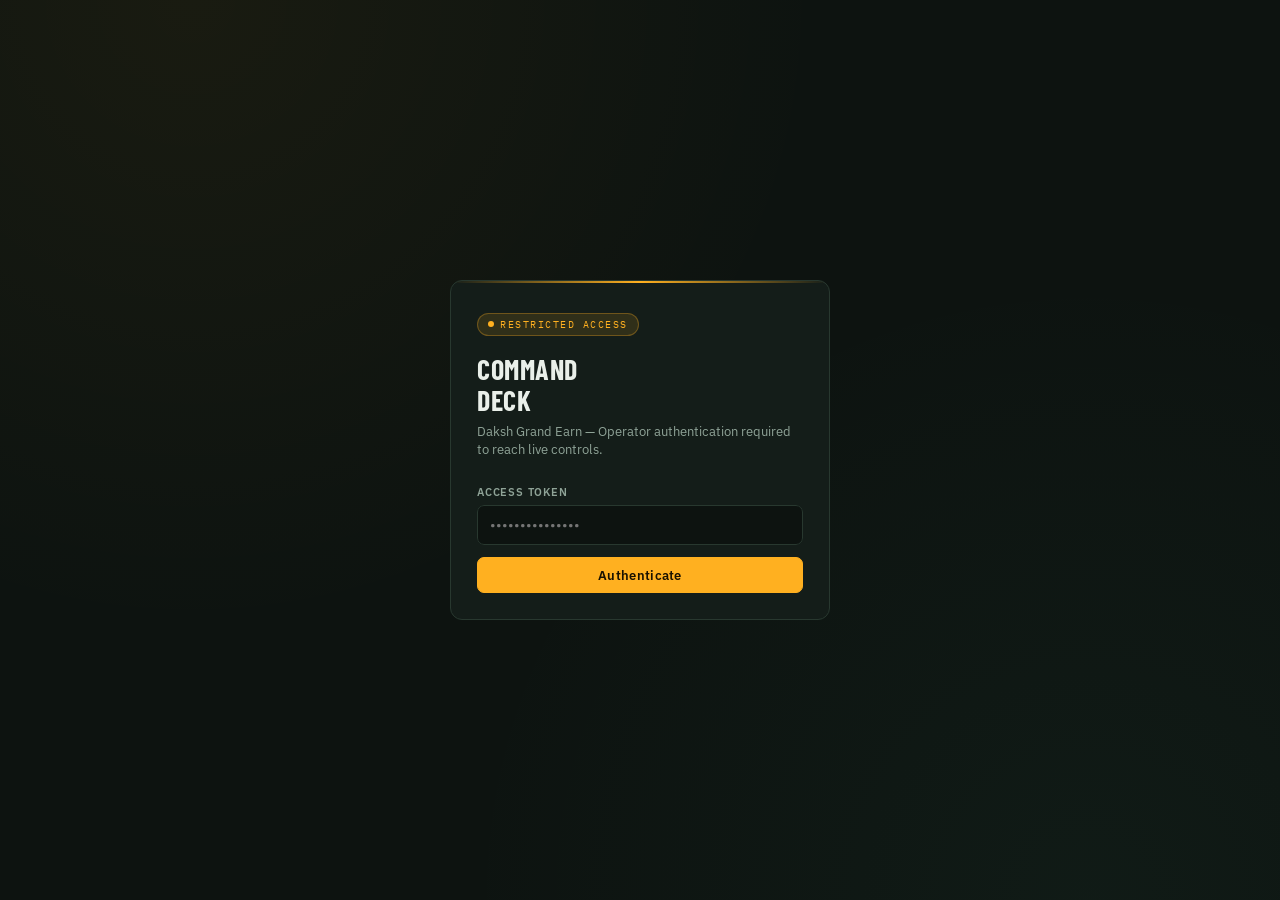
==== commit ef177afd: "Change greeting from 'Hello' to 'Goodbye'" ====
--- a/admin.html
+++ b/admin.html
@@ -1,1753 +1,1051 @@
 <!DOCTYPE html>
 <html lang="en">
 <head>
-    <meta charset="UTF-8">
-    <meta name="viewport" content="width=device-width, initial-scale=1.0">
-    <title>Daksh Grand Earn</title>
-    <script src="https://telegram.org/js/telegram-web-app.js"></script>
-    <script src="https://sad.adsgram.ai/js/sad.min.js"></script>
-    <link rel="stylesheet" href="style.css">
-    <style>
-        /* ═══════════════════════════════════════════════════════
-           DESIGN SYSTEM — Glassmorphism + Unified Palette
-           ═══════════════════════════════════════════════════════ */
-        :root {
-            --glass-bg:       rgba(255,255,255,0.025);
-            --glass-border:   rgba(255,255,255,0.055);
-            --glass-blur:     blur(14px);
-            --card-radius:    16px;
-            --card-shadow:    0 4px 24px rgba(0,0,0,0.6), inset 0 1px 0 rgba(255,255,255,0.04);
-            --gold:           #d4a017;
-            --text-primary:   #c9d1d9;
-            --text-muted:     #6e7e96;
-            --text-dim:       #3d4a5c;
-        }
-
-        /* ── Glass Card base — overrides all inline card styles ── */
-        .card {
-            background:              var(--glass-bg) !important;
-            backdrop-filter:         var(--glass-blur) !important;
-            -webkit-backdrop-filter: var(--glass-blur) !important;
-            border:                  1px solid var(--glass-border) !important;
-            border-radius:           var(--card-radius) !important;
-            padding:                 16px 18px !important;
-            margin-bottom:           10px;
-            box-shadow:              var(--card-shadow) !important;
-            position:                relative;
-            overflow:                hidden;
-        }
-        /* Subtle shimmer top edge */
-        .card::before {
-            content: '';
-            position: absolute; top: 0; left: 0; right: 0; height: 1px;
-            background: linear-gradient(90deg, transparent, rgba(255,255,255,0.14), transparent);
-            pointer-events: none;
-        }
-
-        /* ── Accent tint overrides (applied via class on individual cards) ── */
-        .c-gold   { border-color: rgba(241,196,15,0.28) !important;  background: rgba(241,196,15,0.04)  !important; }
-        .c-purple { border-color: rgba(168,85,247,0.28) !important;  background: rgba(168,85,247,0.04)  !important; }
-        .c-amber  { border-color: rgba(245,158,11,0.28) !important;  background: rgba(245,158,11,0.04)  !important; }
-        .c-red    { border-color: rgba(239,68,68,0.28)  !important;  background: rgba(239,68,68,0.04)   !important; }
-        .c-blue   { border-color: rgba(56,189,248,0.28) !important;  background: rgba(56,189,248,0.04)  !important; }
-        .c-green  { border-color: rgba(34,197,94,0.28)  !important;  background: rgba(34,197,94,0.04)   !important; }
-
-        /* ── Balance hero card ── */
-        .balance-card {
-            background: linear-gradient(145deg, rgba(241,196,15,0.07), rgba(255,255,255,0.03)) !important;
-            border-color: rgba(241,196,15,0.25) !important;
-        }
-
-        /* ── Section header card (Tasks Daily, Leaderboard, etc.) ── */
-        .section-header-card {
-            background: linear-gradient(135deg, rgba(255,255,255,0.06), rgba(255,255,255,0.02)) !important;
-            border-color: rgba(255,255,255,0.12) !important;
-            padding: 14px 18px !important;
-        }
-
-        /* ── Lock Animation ── */
-        @keyframes lock-pulse {
-            0%,100% { transform: scale(1) rotate(0deg);    }
-            25%      { transform: scale(1.12) rotate(-8deg); }
-            75%      { transform: scale(1.12) rotate(8deg);  }
-        }
-        .lock-overlay {
-            position: absolute; inset: 0;
-            display: flex; flex-direction: column;
-            align-items: center; justify-content: center;
-            background: rgba(5,10,20,0.88);
-            backdrop-filter: blur(8px);
-            border-radius: var(--card-radius);
-            z-index: 10; pointer-events: all; cursor: default;
-        }
-        .lock-icon  { font-size: 28px; animation: lock-pulse 1.8s ease-in-out infinite; display: block; }
-        .lock-label { font-size: 11px; color: #64748b; margin-top: 4px; font-weight: 600; letter-spacing: 0.5px; }
-
-        /* ── Lottery Lock Overlay ── */
-        .lottery-lock-overlay {
-            position: absolute; inset: 0;
-            display: flex; flex-direction: column;
-            align-items: center; justify-content: center;
-            background: rgba(5,10,20,0.88);
-            backdrop-filter: blur(8px);
-            border-radius: var(--card-radius);
-            z-index: 10; pointer-events: all; cursor: default;
-        }
-        .lottery-lock-icon  { font-size: 36px; animation: lock-pulse 1.6s ease-in-out infinite; display: block; }
-        .lottery-lock-label { font-size: 13px; color: #e8d5ff; margin-top: 8px; font-weight: 700; letter-spacing: 0.5px; }
-        .lottery-lock-sub   { font-size: 11px; color: #94a3b8; margin-top: 3px; }
-
-        /* ── Ad Counter Badge ── */
-        .ad-counter-badge {
-            display: inline-block;
-            background: rgba(241,196,15,0.10);
-            border: 1px solid rgba(241,196,15,0.30);
-            border-radius: 20px; padding: 3px 14px;
-            font-size: 12px; font-weight: 700; color: #f1c40f; margin-bottom: 8px;
-        }
-
-        /* ── Channel Claim Button ── */
-        .ch-claim-btn { transition: background 0.3s, opacity 0.3s; }
-        .ch-claim-btn:disabled { cursor: not-allowed; opacity: 0.85; }
-
-        /* ── Partner / Promo Task Card ── */
-        .partner-card {
-            background: rgba(255,255,255,0.04);
-            border: 1px solid rgba(168,85,247,0.20);
-            border-radius: 14px; padding: 14px; margin-bottom: 8px;
-            position: relative; overflow: hidden;
-        }
-        .promo-task-card {
-            background: rgba(255,255,255,0.04);
-            border: 1px solid rgba(34,197,94,0.18);
-            border-radius: 14px; padding: 14px; margin-bottom: 8px; position: relative;
-        }
-        .promo-task-card.completed { border-color: rgba(51,65,85,0.4); opacity: 0.65; }
-        .promo-task-card .promo-btn {
-            background: linear-gradient(135deg, #22c55e, #16a34a);
-            color: #fff; border: none; border-radius: 10px;
-            padding: 8px 18px; font-size: 13px; font-weight: 700;
-            cursor: pointer; width: 100%; margin-top: 8px;
-        }
-        .promo-task-card .promo-btn:disabled { background: #1e293b; cursor: not-allowed; opacity: 0.65; }
-
-        /* ── Section Divider ── */
-        .section-gap { height: 14px; }
-
-        /* ── Social Icons ── */
-        .social-icons-row { display: flex; justify-content: center; gap: 20px; margin-top: 18px; }
-        .social-icon-link  { display: flex; flex-direction: column; align-items: center; gap: 6px; text-decoration: none; }
-        .social-icon-circle {
-            width: 48px; height: 48px; border-radius: 14px;
-            display: flex; align-items: center; justify-content: center;
-            transition: transform 0.2s, opacity 0.2s;
-        }
-        .social-icon-circle:active { transform: scale(0.92); opacity: 0.85; }
-        .social-icon-label { font-size: 11px; color: #94a3b8; font-weight: 500; }
-
-        /* Channel progress indicator */
-        .channel-progress-label { font-size: 11px; color: #64748b; text-align: center; margin-bottom: 10px; }
-
-        /* ── Spin Wheel ── */
-        .spin-segment-row { display: flex; justify-content: center; gap: 6px; flex-wrap: wrap; margin: 10px 0 6px; }
-        .spin-segment {
-            background: rgba(241,196,15,0.08); border: 1px solid rgba(241,196,15,0.25);
-            border-radius: 8px; padding: 4px 10px; font-size: 12px; color: #f1c40f; font-weight: 700;
-        }
-        .spin-segment.miss { color: #64748b; border-color: rgba(51,65,85,0.5); background: rgba(51,65,85,0.2); }
-        @keyframes spinResultPop {
-            from { opacity: 0; transform: scale(0.6) translateY(8px); }
-            to   { opacity: 1; transform: scale(1) translateY(0); }
-        }
-        .spin-wheel-wrap   { display: flex; flex-direction: column; align-items: center; margin: 8px 0 10px; }
-        .spin-pointer-wrap { position: relative; display: inline-block; }
-        .spin-pointer {
-            position: absolute; top: -4px; left: 50%; transform: translateX(-50%);
-            width: 0; height: 0;
-            border-left: 10px solid transparent; border-right: 10px solid transparent;
-            border-top: 22px solid #f1c40f; z-index: 5;
-            filter: drop-shadow(0 0 6px #f1c40f);
-        }
-        #spin-wheel-canvas { border-radius: 50%; display: block; }
-
-        /* ── Mining ── */
-        .mining-progress-bar-wrap { background: rgba(30,41,59,0.6); border-radius: 20px; height: 6px; overflow: hidden; margin-top: 6px; }
-        .mining-progress-bar      { height: 100%; background: linear-gradient(90deg, #f59e0b, #f97316); border-radius: 20px; width: 0%; transition: width 0.5s; }
-        @keyframes miningGlow {
-            0%,100% { box-shadow: 0 0 0 0 rgba(245,158,11,0.0); }
-            50%      { box-shadow: 0 0 14px 4px rgba(245,158,11,0.22); }
-        }
-        .mining-active-glow { animation: miningGlow 2s ease-in-out infinite; }
-
-        /* ── Info strip inside game cards ── */
-        .game-info-strip {
-            display: flex; gap: 0; justify-content: center;
-            background: rgba(255,255,255,0.04);
-            border: 1px solid rgba(255,255,255,0.07);
-            border-radius: 12px; padding: 9px 12px; margin-bottom: 10px;
-        }
-        .game-info-strip > div { text-align: center; flex: 1; }
-        .game-info-strip .divider { width: 1px; background: rgba(255,255,255,0.08); margin: 0 2px; flex: none; }
-        .game-info-strip .lbl { font-size: 10px; color: var(--text-dim); margin: 0; }
-        .game-info-strip .val { font-size: 14px; font-weight: 700; color: var(--text-primary); margin: 0; }
-
-        /* ── Withdraw inner boxes ── */
-        .withdraw-inner {
-            background: rgba(255,255,255,0.04);
-            border: 1px solid rgba(255,255,255,0.08);
-            border-radius: 12px; padding: 12px; margin-bottom: 10px;
-        }
-
-        /* ── Help notice accent boxes ── */
-        .notice-green { background: rgba(34,197,94,0.07); border-left: 3px solid rgba(34,197,94,0.5); border-radius: 0 10px 10px 0; padding: 10px 14px; margin-bottom: 10px; }
-        .notice-red   { background: rgba(239,68,68,0.08); border: 1px solid rgba(239,68,68,0.25); border-radius: 10px; padding: 12px 14px; }
-
-        /* ══════════════════════════════════════════════════════
-           TOURNAMENT HUB — Premium Esports Design
-           ══════════════════════════════════════════════════════ */
-
-        /* Modal overlay */
-        #tournament-modal {
-            display: none; position: fixed; inset: 0; z-index: 99000;
-            background: rgba(0,0,0,0.92); backdrop-filter: blur(10px);
-            overflow-y: auto; -webkit-overflow-scrolling: touch;
-        }
-        #tournament-modal.open { display: block; }
-
-        /* Slide-in animation */
-        @keyframes t-slide-in {
-            from { opacity:0; transform: translateY(40px) scale(0.96); }
-            to   { opacity:1; transform: translateY(0) scale(1); }
-        }
-        #tournament-hub-box {
-            animation: t-slide-in 0.4s cubic-bezier(.17,.67,.35,1.2) both;
-            background: linear-gradient(160deg, #0d1117 0%, #0f1923 50%, #0a0e1a 100%);
-            border: 1px solid rgba(241,196,15,0.20);
-            border-radius: 24px;
-            margin: 16px;
-            padding: 0;
-            overflow: hidden;
-            box-shadow: 0 0 60px rgba(241,196,15,0.12), 0 24px 64px rgba(0,0,0,0.8);
-        }
-
-        /* Header band */
-        .t-header-band {
-            background: linear-gradient(135deg, rgba(241,196,15,0.12), rgba(139,92,246,0.12));
-            border-bottom: 1px solid rgba(241,196,15,0.15);
-            padding: 18px 20px 14px;
-            position: relative;
-        }
-        .t-close-btn {
-            position: absolute; top: 14px; right: 16px;
-            background: rgba(255,255,255,0.08); border: 1px solid rgba(255,255,255,0.12);
-            border-radius: 50%; width: 32px; height: 32px;
-            display: flex; align-items: center; justify-content: center;
-            cursor: pointer; font-size: 16px; color: #94a3b8;
-            transition: background 0.2s;
-        }
-        .t-close-btn:active { background: rgba(255,255,255,0.16); }
-
-        /* Status badge */
-        @keyframes live-pulse {
-            0%,100% { box-shadow: 0 0 0 0 rgba(239,68,68,0.6); }
-            50%      { box-shadow: 0 0 0 8px rgba(239,68,68,0); }
-        }
-        @keyframes reg-glow {
-            0%,100% { box-shadow: 0 0 0 0 rgba(74,222,128,0.5); }
-            50%      { box-shadow: 0 0 0 6px rgba(74,222,128,0); }
-        }
-        .t-status-badge {
-            display: inline-flex; align-items: center; gap: 6px;
-            padding: 4px 12px; border-radius: 20px;
-            font-size: 11px; font-weight: 800; letter-spacing: 0.6px;
-            text-transform: uppercase;
-        }
-        .t-status-badge.coming-soon    { background:rgba(148,163,184,0.12); color:#94a3b8; border:1px solid rgba(148,163,184,0.20); }
-        .t-status-badge.reg-open       { background:rgba(74,222,128,0.12);  color:#4ade80; border:1px solid rgba(74,222,128,0.25); animation: reg-glow 1.8s ease infinite; }
-        .t-status-badge.reg-closed     { background:rgba(251,146,60,0.12);  color:#fb923c; border:1px solid rgba(251,146,60,0.25); }
-        .t-status-badge.match-live     { background:rgba(239,68,68,0.12);   color:#f87171; border:1px solid rgba(239,68,68,0.30); animation: live-pulse 1.4s ease infinite; }
-        .t-status-badge.completed      { background:rgba(241,196,15,0.12);  color:#f1c40f; border:1px solid rgba(241,196,15,0.25); }
-
-        /* Info stat tiles */
-        .t-stats-grid {
-            display: grid; grid-template-columns: repeat(3,1fr); gap: 8px;
-            padding: 14px 16px;
-        }
-        .t-stat-tile {
-            background: rgba(255,255,255,0.04);
-            border: 1px solid rgba(255,255,255,0.08);
-            border-radius: 12px; padding: 10px 6px; text-align: center;
-        }
-        .t-stat-tile .t-lbl { font-size: 9px; color: #64748b; text-transform: uppercase; letter-spacing: 0.5px; margin: 0; }
-        .t-stat-tile .t-val { font-size: 16px; font-weight: 800; color: #e2e8f0; margin: 2px 0 0; }
-
-        /* Prize cards */
-        .t-prize-card {
-            display: flex; align-items: center; gap: 12px;
-            background: rgba(255,255,255,0.03);
-            border: 1px solid rgba(255,255,255,0.07);
-            border-radius: 14px; padding: 12px 14px; margin-bottom: 8px;
-        }
-        .t-prize-medal { font-size: 26px; flex-shrink: 0; }
-        .t-prize-name  { font-size: 13px; font-weight: 700; color: #e2e8f0; margin: 0; }
-        .t-prize-reward{ font-size: 11px; color: #94a3b8; margin: 2px 0 0; }
-
-        /* Winners cards */
-        .t-winner-card {
-            display: flex; align-items: center; gap: 12px;
-            border-radius: 14px; padding: 12px 14px; margin-bottom: 8px;
-            position: relative; overflow: hidden;
-        }
-        .t-winner-card.rank-1 { background: linear-gradient(135deg,rgba(241,196,15,0.12),rgba(241,196,15,0.04)); border: 1px solid rgba(241,196,15,0.30); }
-        .t-winner-card.rank-2 { background: linear-gradient(135deg,rgba(148,163,184,0.10),rgba(148,163,184,0.03)); border: 1px solid rgba(148,163,184,0.25); }
-        .t-winner-card.rank-3 { background: linear-gradient(135deg,rgba(205,127,50,0.10),rgba(205,127,50,0.03)); border: 1px solid rgba(205,127,50,0.25); }
-
-        /* Registration form */
-        .t-input {
-            width: 100%; box-sizing: border-box;
-            background: rgba(255,255,255,0.05);
-            border: 1px solid rgba(255,255,255,0.12);
-            border-radius: 10px; padding: 11px 14px;
-            color: #e2e8f0; font-size: 13px; outline: none;
-            margin-bottom: 10px;
-        }
-        .t-input:focus { border-color: rgba(241,196,15,0.40); }
-        .t-input::placeholder { color: #475569; }
-
-        .t-reg-btn {
-            width: 100%; padding: 13px;
-            background: linear-gradient(135deg, #f1c40f, #e67e22);
-            color: #000; font-weight: 800; font-size: 14px;
-            border: none; border-radius: 12px; cursor: pointer;
-            letter-spacing: 0.3px;
-            transition: opacity 0.2s, transform 0.15s;
-        }
-        .t-reg-btn:active  { transform: scale(0.97); opacity: 0.9; }
-        .t-reg-btn:disabled { background: #1e293b; color: #475569; cursor: not-allowed; }
-
-        /* Already registered badge */
-        .t-registered-badge {
-            background: rgba(74,222,128,0.10); border: 1px solid rgba(74,222,128,0.25);
-            border-radius: 12px; padding: 14px; text-align: center; margin-bottom: 10px;
-        }
-
-        /* Lock overlay for tournament states */
-        .t-lock-overlay {
-            display: flex; flex-direction: column;
-            align-items: center; justify-content: center;
-            padding: 40px 20px; text-align: center;
-        }
-        .t-lock-icon { font-size: 48px; animation: lock-pulse 1.8s ease-in-out infinite; display: block; margin-bottom: 12px; }
-        .t-lock-title { font-size: 18px; font-weight: 800; color: #e2e8f0; margin: 0 0 6px; }
-        .t-lock-sub   { font-size: 13px; color: #64748b; margin: 0; }
-
-        /* Trophy icon pulse when tournament is live */
-        @keyframes trophy-live-pulse {
-            0%,100% { filter: drop-shadow(0 0 0px #f1c40f); }
-            50%      { filter: drop-shadow(0 0 8px #f1c40f); }
-        }
-        #tournament-trophy-btn.has-active { animation: trophy-live-pulse 2s ease-in-out infinite; }
-
-        /* Content padding area */
-        .t-body { padding: 0 16px 20px; }
-
-        /* ── Task section labels ── */
-        .task-section-label {
-            padding: 8px 4px 4px 4px;
-        }
-        .task-section-label .tsl-title { font-size: 12px; font-weight: 700; text-transform: uppercase; letter-spacing: 1px; margin: 0 0 2px 0; }
-        .task-section-label .tsl-sub   { font-size: 11px; color: #64748b; margin: 0; }
-    </style>
+<meta charset="UTF-8">
+<meta name="viewport" content="width=device-width, initial-scale=1.0, maximum-scale=1.0">
+<title>Command Deck — Daksh Grand Earn</title>
+<link rel="preconnect" href="https://fonts.googleapis.com">
+<link href="https://fonts.googleapis.com/css2?family=Barlow+Condensed:wght@500;600;700&family=IBM+Plex+Sans:wght@400;500;600;700&family=IBM+Plex+Mono:wght@400;500;600&display=swap" rel="stylesheet">
+<style>
+:root{
+  --ink:#0d1310;
+  --panel:#141d19;
+  --panel-2:#1a2620;
+  --panel-3:#1f2e26;
+  --line:#28382f;
+  --line-soft:#1e2b24;
+  --amber:#ffb020;
+  --amber-dim:rgba(255,176,32,0.12);
+  --teal:#5fd9b0;
+  --teal-dim:rgba(95,217,176,0.12);
+  --red:#ff6259;
+  --red-dim:rgba(255,98,89,0.12);
+  --text:#e9efe9;
+  --text-dim:#8fa397;
+  --text-faint:#5d6f64;
+  --disp:'Barlow Condensed',sans-serif;
+  --body:'IBM Plex Sans',sans-serif;
+  --mono:'IBM Plex Mono',monospace;
+}
+*{box-sizing:border-box;margin:0;padding:0;-webkit-tap-highlight-color:transparent;}
+html,body{height:100%;}
+body{
+  font-family:var(--body);
+  background:
+    radial-gradient(circle at 15% 0%, rgba(255,176,32,0.05), transparent 45%),
+    radial-gradient(circle at 85% 100%, rgba(95,217,176,0.04), transparent 45%),
+    var(--ink);
+  color:var(--text);
+  min-height:100vh;
+  font-size:14px;
+}
+::selection{background:var(--amber-dim);color:var(--amber);}
+::-webkit-scrollbar{width:8px;height:8px;}
+::-webkit-scrollbar-track{background:transparent;}
+::-webkit-scrollbar-thumb{background:var(--line);border-radius:8px;}
+
+.mono{font-family:var(--mono);}
+.hide{display:none !important;}
+a{color:inherit;}
+button{font-family:var(--body);cursor:pointer;}
+input,select,textarea{font-family:var(--body);}
+
+.module{
+  position:relative;
+  background:var(--panel);
+  border:1px solid var(--line);
+  border-radius:10px;
+  padding:18px 16px 16px;
+}
+.module::before,.module::after,
+.module .tick-br::before,.module .tick-br::after{
+  content:"";position:absolute;width:9px;height:9px;
+  border-color:var(--amber);opacity:0.55;
+}
+.module::before{top:-1px;left:-1px;border-top:2px solid var(--amber);border-left:2px solid var(--amber);border-top-left-radius:4px;}
+.module::after{top:-1px;right:-1px;border-top:2px solid var(--amber);border-right:2px solid var(--amber);border-top-right-radius:4px;}
+.module.tick-full .tick-br::before{bottom:-1px;left:-1px;border-bottom:2px solid var(--amber);border-left:2px solid var(--amber);border-bottom-left-radius:4px;}
+.module.tick-full .tick-br::after{bottom:-1px;right:-1px;border-bottom:2px solid var(--amber);border-right:2px solid var(--amber);border-bottom-right-radius:4px;}
+.module.teal::before,.module.teal::after{border-color:var(--teal);}
+.module.red::before,.module.red::after{border-color:var(--red);}
+
+.m-title{
+  font-family:var(--disp);font-weight:600;font-size:15px;letter-spacing:1.2px;
+  text-transform:uppercase;color:var(--text);margin-bottom:2px;
+}
+.m-sub{font-size:11px;color:var(--text-faint);margin-bottom:14px;letter-spacing:0.2px;}
+
+.btn{
+  display:inline-flex;align-items:center;justify-content:center;gap:6px;
+  border:1px solid var(--line);background:var(--panel-2);color:var(--text);
+  font-weight:600;font-size:12.5px;letter-spacing:0.3px;
+  padding:9px 14px;border-radius:7px;transition:all .15s ease;white-space:nowrap;
+}
+.btn:hover{border-color:var(--text-faint);background:var(--panel-3);}
+.btn:active{transform:scale(0.97);}
+.btn:disabled{opacity:0.4;cursor:not-allowed;}
+.btn-amber{background:var(--amber);border-color:var(--amber);color:#1a1200;}
+.btn-amber:hover{background:#ffc04d;border-color:#ffc04d;}
+.btn-teal{background:var(--teal);border-color:var(--teal);color:#052018;}
+.btn-teal:hover{background:#7ee6c3;}
+.btn-red{background:var(--red);border-color:var(--red);color:#2b0704;}
+.btn-red:hover{background:#ff7d75;}
+.btn-ghost{background:transparent;}
+.btn-sm{padding:6px 10px;font-size:11.5px;border-radius:6px;}
+.btn-block{width:100%;}
+
+.field{margin-bottom:12px;}
+.field label{
+  display:block;font-size:10.5px;font-weight:600;letter-spacing:0.8px;
+  text-transform:uppercase;color:var(--text-dim);margin-bottom:6px;
+}
+.field input,.field select,.field textarea{
+  width:100%;background:var(--ink);border:1px solid var(--line);color:var(--text);
+  padding:10px 12px;border-radius:7px;font-size:13.5px;outline:none;
+  transition:border-color .15s ease;
+}
+.field input:focus,.field select:focus,.field textarea:focus{border-color:var(--amber);}
+.field textarea{resize:vertical;min-height:70px;}
+.field-row{display:flex;gap:10px;}
+.field-row>.field{flex:1;}
+
+#loginScreen{
+  min-height:100vh;display:flex;align-items:center;justify-content:center;
+  padding:20px;
+}
+.terminal{
+  width:100%;max-width:380px;
+  background:var(--panel);border:1px solid var(--line);border-radius:12px;
+  padding:32px 26px 26px;position:relative;overflow:hidden;
+}
+.terminal::before{
+  content:"";position:absolute;top:0;left:0;right:0;height:2px;
+  background:linear-gradient(90deg,transparent,var(--amber),transparent);
+}
+.term-badge{
+  display:inline-flex;align-items:center;gap:6px;font-family:var(--mono);
+  font-size:10px;letter-spacing:1.5px;color:var(--amber);
+  background:var(--amber-dim);border:1px solid rgba(255,176,32,0.3);
+  padding:4px 10px;border-radius:20px;margin-bottom:18px;
+}
+.term-dot{width:6px;height:6px;border-radius:50%;background:var(--amber);animation:pulse 1.8s infinite;}
+@keyframes pulse{0%,100%{opacity:1;}50%{opacity:0.3;}}
+.terminal h1{
+  font-family:var(--disp);font-size:28px;font-weight:700;letter-spacing:0.5px;
+  text-transform:uppercase;line-height:1.1;margin-bottom:6px;
+}
+.terminal p.sub{font-size:12.5px;color:var(--text-dim);margin-bottom:26px;line-height:1.5;}
+.scan-wrap{position:relative;overflow:hidden;border-radius:7px;}
+.scan-wrap.scanning::after{
+  content:"";position:absolute;left:0;right:0;top:0;height:2px;
+  background:linear-gradient(90deg,transparent,var(--amber),transparent);
+  animation:scan 1.1s linear infinite;
+}
+@keyframes scan{0%{top:0;}100%{top:100%;}}
+#loginErr{
+  font-size:12px;color:var(--red);margin-top:10px;display:none;
+  font-family:var(--mono);
+}
+
+#app{display:none;min-height:100vh;}
+.shell{display:flex;min-height:100vh;}
+
+.rail{
+  width:196px;flex-shrink:0;background:var(--panel);border-right:1px solid var(--line);
+  display:flex;flex-direction:column;padding:18px 12px;
+}
+.rail-brand{padding:6px 8px 20px;border-bottom:1px solid var(--line-soft);margin-bottom:14px;}
+.rail-brand .b-eyebrow{font-family:var(--mono);font-size:9.5px;letter-spacing:1.5px;color:var(--amber);text-transform:uppercase;}
+.rail-brand h2{font-family:var(--disp);font-size:20px;font-weight:700;text-transform:uppercase;letter-spacing:0.5px;margin-top:2px;}
+.nav-item{
+  display:flex;align-items:center;gap:10px;padding:10px 12px;border-radius:8px;
+  color:var(--text-dim);font-size:13px;font-weight:600;letter-spacing:0.2px;
+  cursor:pointer;margin-bottom:2px;border:1px solid transparent;transition:all .12s ease;
+}
+.nav-item .dot{width:5px;height:5px;border-radius:50%;background:var(--text-faint);flex-shrink:0;transition:all .12s ease;}
+.nav-item:hover{background:var(--panel-2);color:var(--text);}
+.nav-item.active{background:var(--amber-dim);border-color:rgba(255,176,32,0.25);color:var(--amber);}
+.nav-item.active .dot{background:var(--amber);box-shadow:0 0 6px var(--amber);}
+.rail-foot{margin-top:auto;padding-top:14px;border-top:1px solid var(--line-soft);}
+.logout-link{font-size:11.5px;color:var(--text-faint);cursor:pointer;display:flex;align-items:center;gap:6px;}
+.logout-link:hover{color:var(--red);}
+
+.main{flex:1;min-width:0;padding:20px 24px 60px;}
+
+.sitboard{
+  display:grid;grid-template-columns:repeat(5,1fr);gap:10px;margin-bottom:22px;
+}
+.gauge{
+  background:var(--panel);border:1px solid var(--line);border-radius:9px;
+  padding:12px 14px;position:relative;overflow:hidden;
+}
+.gauge .g-label{font-size:9.5px;letter-spacing:1px;text-transform:uppercase;color:var(--text-faint);font-weight:600;margin-bottom:6px;}
+.gauge .g-val{font-family:var(--mono);font-size:22px;font-weight:600;color:var(--text);line-height:1;}
+.gauge .g-val.amber{color:var(--amber);}
+.gauge .g-val.teal{color:var(--teal);}
+.gauge .g-val.red{color:var(--red);}
+.gauge .g-unit{font-size:11px;color:var(--text-faint);margin-left:3px;}
+.gauge .g-bar{height:3px;background:var(--line-soft);border-radius:3px;margin-top:9px;overflow:hidden;}
+.gauge .g-bar-fill{height:100%;background:var(--teal);border-radius:3px;transition:width .4s ease;}
+
+.section{display:none;}
+.section.active{display:block;}
+.sec-head{display:flex;align-items:center;justify-content:space-between;margin-bottom:16px;flex-wrap:wrap;gap:10px;}
+.sec-head h1{font-family:var(--disp);font-size:24px;font-weight:700;text-transform:uppercase;letter-spacing:0.5px;}
+.sec-head .eyebrow{font-family:var(--mono);font-size:10px;letter-spacing:1.5px;color:var(--amber);text-transform:uppercase;margin-bottom:2px;}
+
+.grid2{display:grid;grid-template-columns:1fr 1fr;gap:14px;}
+.grid3{display:grid;grid-template-columns:1fr 1fr 1fr;gap:14px;}
+.stack{display:flex;flex-direction:column;gap:14px;}
+
+.subtabs{display:flex;gap:6px;margin-bottom:16px;flex-wrap:wrap;}
+.subtab{
+  padding:7px 13px;border-radius:20px;font-size:11.5px;font-weight:600;
+  border:1px solid var(--line);color:var(--text-dim);background:var(--panel-2);
+}
+.subtab.active{background:var(--amber);border-color:var(--amber);color:#1a1200;}
+.subpanel{display:none;}
+.subpanel.active{display:block;}
+
+.rows{display:flex;flex-direction:column;gap:8px;}
+.row{
+  display:flex;align-items:center;gap:10px;padding:11px 12px;
+  background:var(--panel-2);border:1px solid var(--line-soft);border-radius:8px;
+  font-size:12.5px;flex-wrap:wrap;
+}
+.row .rid{font-family:var(--mono);color:var(--text-dim);font-size:11.5px;}
+.row .rmain{flex:1;min-width:120px;}
+.row .rname{font-weight:600;color:var(--text);}
+.row .rmeta{font-size:11px;color:var(--text-faint);margin-top:2px;}
+.row .ractions{display:flex;gap:6px;flex-shrink:0;}
+.badge{
+  display:inline-block;padding:2px 8px;border-radius:20px;font-size:10px;font-weight:700;
+  letter-spacing:0.3px;text-transform:uppercase;
+}
+.badge-amber{background:var(--amber-dim);color:var(--amber);}
+.badge-teal{background:var(--teal-dim);color:var(--teal);}
+.badge-red{background:var(--red-dim);color:var(--red);}
+.badge-mute{background:var(--panel-3);color:var(--text-faint);}
+
+.empty-state{padding:30px 16px;text-align:center;color:var(--text-faint);font-size:12.5px;}
+.loading-txt{padding:16px;text-align:center;color:var(--text-faint);font-size:12px;font-family:var(--mono);}
+
+#toast{
+  position:fixed;bottom:22px;left:50%;transform:translateX(-50%) translateY(20px);
+  background:var(--panel-3);border:1px solid var(--line);color:var(--text);
+  padding:12px 20px;border-radius:9px;font-size:13px;font-weight:600;
+  opacity:0;pointer-events:none;transition:all .25s ease;z-index:999;
+  max-width:90vw;box-shadow:0 10px 30px rgba(0,0,0,0.4);
+}
+#toast.show{opacity:1;transform:translateX(-50%) translateY(0);}
+#toast.ok{border-color:rgba(95,217,176,0.4);}
+#toast.ok::before{content:"✓ ";color:var(--teal);}
+#toast.err{border-color:rgba(255,98,89,0.4);}
+#toast.err::before{content:"✕ ";color:var(--red);}
+
+.pager{display:flex;justify-content:center;gap:8px;margin-top:14px;}
+
+@media(max-width:860px){
+  .shell{flex-direction:column;}
+  .rail{
+    width:100%;flex-direction:row;align-items:center;overflow-x:auto;
+    padding:10px 12px;border-right:none;border-bottom:1px solid var(--line);
+  }
+  .rail-brand{display:none;}
+  .nav-item{flex-shrink:0;margin-bottom:0;}
+  .rail-foot{margin-top:0;padding-top:0;border-top:none;margin-left:auto;flex-shrink:0;padding-left:10px;}
+  .main{padding:16px 14px 50px;}
+  .sitboard{grid-template-columns:repeat(2,1fr);}
+  .grid2,.grid3{grid-template-columns:1fr;}
+}
+</style>
 </head>
 <body>
 
-    <div class="header" style="display:flex; justify-content:space-between; align-items:center; padding:12px 20px;">
-        <h3 id="tab-title">Rewards</h3>
-        <div style="display:flex; gap:15px; align-items:center;">
-            <div onclick="openTournamentHub(event)" id="tournament-trophy-btn" style="cursor:pointer; font-size:20px; position:relative;" title="Tournament Hub">
-                🏆
-                <span id="t-trophy-dot" style="display:none; position:absolute; top:-2px; right:-2px; width:7px; height:7px; background:#ef4444; border-radius:50%; border:1.5px solid #0a0e1a;"></span>
+<div id="loginScreen">
+  <div class="terminal">
+    <div class="term-badge"><span class="term-dot"></span> RESTRICTED ACCESS</div>
+    <h1>Command<br>Deck</h1>
+    <p class="sub">Daksh Grand Earn — Operator authentication required to reach live controls.</p>
+    <div class="field">
+      <label>Access Token</label>
+      <div class="scan-wrap" id="scanWrap">
+        <input type="password" id="tokenInput" placeholder="•••••••••••••••" autocomplete="off">
+      </div>
+    </div>
+    <button class="btn btn-amber btn-block" id="loginBtn" onclick="doLogin()">Authenticate</button>
+    <p id="loginErr"></p>
+  </div>
+</div>
+
+<div id="app">
+  <div class="shell">
+    <nav class="rail">
+      <div class="rail-brand">
+        <div class="b-eyebrow">Daksh Grand Earn</div>
+        <h2>Command Deck</h2>
+      </div>
+      <div class="nav-item active" data-sec="overview" onclick="goSection('overview')"><span class="dot"></span>Overview</div>
+      <div class="nav-item" data-sec="users" onclick="goSection('users')"><span class="dot"></span>Users</div>
+      <div class="nav-item" data-sec="withdrawals" onclick="goSection('withdrawals')"><span class="dot"></span>Withdrawals</div>
+      <div class="nav-item" data-sec="tournaments" onclick="goSection('tournaments')"><span class="dot"></span>Tournaments</div>
+      <div class="nav-item" data-sec="tasks" onclick="goSection('tasks')"><span class="dot"></span>Promo &amp; Tasks</div>
+      <div class="nav-item" data-sec="controls" onclick="goSection('controls')"><span class="dot"></span>Controls</div>
+      <div class="nav-item" data-sec="broadcast" onclick="goSection('broadcast')"><span class="dot"></span>Broadcast</div>
+      <div class="rail-foot">
+        <div class="logout-link" onclick="doLogout()">⏻ End session</div>
+      </div>
+    </nav>
+
+    <main class="main">
+
+      <div class="sitboard" id="sitboard">
+        <div class="gauge"><div class="g-label">Total Ops (Users)</div><div class="g-val mono" id="g-users">—</div></div>
+        <div class="gauge"><div class="g-label">Coins In Play</div><div class="g-val amber mono" id="g-coins">—</div></div>
+        <div class="gauge"><div class="g-label">Pending Payouts</div><div class="g-val mono" id="g-pending">—</div></div>
+        <div class="gauge">
+          <div class="g-label">Server Load</div>
+          <div class="g-val mono" id="g-cpu">—<span class="g-unit">%</span></div>
+          <div class="g-bar"><div class="g-bar-fill" id="g-cpu-bar" style="width:0%"></div></div>
+        </div>
+        <div class="gauge"><div class="g-label">Uptime</div><div class="g-val teal mono" id="g-uptime" style="font-size:16px;">—</div></div>
+      </div>
+
+      <section class="section active" id="sec-overview">
+        <div class="sec-head">
+          <div><div class="eyebrow">Situation</div><h1>Overview</h1></div>
+          <button class="btn btn-ghost btn-sm" onclick="refreshSitboard();loadLottery();">↻ Refresh</button>
+        </div>
+        <div class="grid2">
+          <div class="module tick-full"><span class="tick-br"></span>
+            <div class="m-title">Today's Lottery</div>
+            <div class="m-sub">Live round status</div>
+            <div id="lotteryBox" class="loading-txt">Loading…</div>
+          </div>
+          <div class="module tick-full"><span class="tick-br"></span>
+            <div class="m-title">Server Health</div>
+            <div class="m-sub">Memory &amp; disk readouts</div>
+            <div id="healthBox" class="loading-txt">Loading…</div>
+          </div>
+        </div>
+      </section>
+
+      <section class="section" id="sec-users">
+        <div class="sec-head">
+          <div><div class="eyebrow">Roster</div><h1>Users</h1></div>
+        </div>
+        <div class="subtabs">
+          <div class="subtab active" data-st="u-browse" onclick="goSubtab('users','u-browse')">Browse</div>
+          <div class="subtab" data-st="u-search" onclick="goSubtab('users','u-search')">Search</div>
+          <div class="subtab" data-st="u-banned" onclick="goSubtab('users','u-banned')">Banned</div>
+        </div>
+
+        <div class="subpanel active" id="users-u-browse">
+          <div class="module tick-full"><span class="tick-br"></span>
+            <div class="m-title">All Users</div>
+            <div class="m-sub">Paginated roster feed</div>
+            <div id="usersList" class="rows"></div>
+            <div class="pager">
+              <button class="btn btn-sm" onclick="usersPage=Math.max(1,usersPage-1);loadUsers();">‹ Prev</button>
+              <button class="btn btn-sm mono" style="pointer-events:none;" id="usersPageLbl">Page 1</button>
+              <button class="btn btn-sm" onclick="usersPage++;loadUsers();">Next ›</button>
             </div>
-            <div onclick="switchTab('history', this)" style="cursor:pointer; font-size:24px; color:var(--gold);">⋮</div>
-        </div>
-    </div>
-
-    <!-- ═══════════════════════════════════════════
-         TOURNAMENT HUB MODAL
-         ═══════════════════════════════════════════ -->
-    <div id="tournament-modal">
-        <div id="tournament-hub-box">
-
-            <!-- ── Header Band ── -->
-            <div class="t-header-band">
-                <div style="display:flex; align-items:center; gap:10px; margin-bottom:8px;">
-                    <span style="font-size:26px;">🏆</span>
-                    <div>
-                        <h3 style="color:#f1c40f; margin:0; font-size:17px; font-weight:800; letter-spacing:0.3px;">Tournament Hub</h3>
-                        <p style="font-size:11px; color:#64748b; margin:0;">Free Fire Esports Arena</p>
-                    </div>
-                </div>
-                <div id="t-status-badge-wrap"></div>
-                <div class="t-close-btn" onclick="closeTournamentHub()">✕</div>
+          </div>
+        </div>
+
+        <div class="subpanel" id="users-u-search">
+          <div class="grid2">
+            <div class="module tick-full"><span class="tick-br"></span>
+              <div class="m-title">Find Operator</div>
+              <div class="m-sub">Search by Telegram user ID or username</div>
+              <div class="field"><label>User ID or Username</label><input id="searchQuery" placeholder="e.g. 123456789 or @username"></div>
+              <button class="btn btn-amber btn-block" onclick="searchUser()">Search</button>
+              <div id="searchResult" style="margin-top:14px;"></div>
             </div>
-
-            <!-- ── Dynamic Content ── -->
-            <div id="tournament-content">
-                <div style="padding:40px; text-align:center;">
-                    <div style="font-size:28px; margin-bottom:8px;">⏳</div>
-                    <p style="color:#64748b; font-size:13px;">Loading tournament...</p>
-                </div>
+            <div class="module tick-full"><span class="tick-br"></span>
+              <div class="m-title">Quick Actions</div>
+              <div class="m-sub">Apply to a specific user ID</div>
+              <div class="field"><label>User ID</label><input id="qa-userid" placeholder="Target user ID"></div>
+              <div class="field"><label>Add Coins (amount, can be negative)</label><input id="qa-coins" type="number" placeholder="e.g. 500 or -200"></div>
+              <button class="btn btn-teal btn-block" style="margin-bottom:8px;" onclick="addCoinsAction()">Add Coins</button>
+              <div class="field-row">
+                <button class="btn btn-red" onclick="banUserAction()">Ban User</button>
+                <button class="btn" onclick="unbanUserAction()">Unban User</button>
+              </div>
+              <div class="field" style="margin-top:12px;"><label>Direct Message</label><textarea id="qa-dm" placeholder="Message to send this user…"></textarea></div>
+              <button class="btn btn-amber btn-block" onclick="sendDmAction()">Send Message</button>
             </div>
-
-        </div>
-    </div>
-
-    <!-- ===================== REWARDS TAB ===================== -->
-    <div id="rewards" class="tab-content active-tab">
-
-        <!-- Balance -->
-        <div class="card balance-card" style="text-align:center;">
-            <div id="premium-status-badge" style="display:none; margin-bottom:8px; text-align:center;"></div>
-            <p style="font-size:12px; color:var(--text-muted); margin-bottom:6px; letter-spacing:0.3px;">Your Balance</p>
-            <h1 id="balance" style="font-size:42px; color:var(--gold); font-weight:800; letter-spacing:-1px;">0 🪙</h1>
-            <p style="font-size:11px; color:var(--text-dim); margin-top:4px;">Keep earning to unlock withdrawal! 🚀</p>
-        </div>
-
-        <!-- Premium Buy Card -->
-        <div id="premium-buy-card" onclick="showPremiumModal()" style="
-            background: linear-gradient(135deg, #1a1a2e 0%, #16213e 50%, #0f3460 100%);
-            border: 1px solid rgba(241,196,15,0.35);
-            border-radius: 16px;
-            padding: 14px 18px;
-            margin: 0 0 12px 0;
-            cursor: pointer;
-            display: flex;
-            align-items: center;
-            justify-content: space-between;
-            gap: 12px;
-            box-shadow: 0 4px 20px rgba(241,196,15,0.08);
-            position: relative;
-            overflow: hidden;
-        ">
-            <div style="position:absolute;top:-16px;right:-16px;opacity:0.07;pointer-events:none;">
-                <svg width="80" height="80" viewBox="0 0 18 18" xmlns="http://www.w3.org/2000/svg">
-                    <circle cx="9" cy="9" r="9" fill="#1D9BF0"/>
-                    <path d="M5 9.5L7.5 12L13 6.5" stroke="white" stroke-width="2.2" stroke-linecap="round" stroke-linejoin="round"/>
-                </svg>
+          </div>
+        </div>
+
+        <div class="subpanel" id="users-u-banned">
+          <div class="module tick-full red"><span class="tick-br"></span>
+            <div class="m-title">Banned Users</div>
+            <div class="m-sub">Blocked accounts &amp; reasons</div>
+            <div id="bannedList" class="rows"></div>
+          </div>
+        </div>
+      </section>
+
+      <section class="section" id="sec-withdrawals">
+        <div class="sec-head">
+          <div><div class="eyebrow">Payouts</div><h1>Withdrawals</h1></div>
+          <div class="subtabs" style="margin:0;">
+            <div class="subtab active" data-wf="Pending" onclick="setWFilter('Pending')">Pending</div>
+            <div class="subtab" data-wf="Approved" onclick="setWFilter('Approved')">Approved</div>
+            <div class="subtab" data-wf="Rejected" onclick="setWFilter('Rejected')">Rejected</div>
+            <div class="subtab" data-wf="all" onclick="setWFilter('all')">All</div>
+          </div>
+        </div>
+        <div class="module tick-full"><span class="tick-br"></span>
+          <div id="wdList" class="rows"></div>
+        </div>
+      </section>
+
+      <section class="section" id="sec-tournaments">
+        <div class="sec-head">
+          <div><div class="eyebrow">Ops Board</div><h1>Tournaments</h1></div>
+        </div>
+        <div class="subtabs">
+          <div class="subtab active" data-st="t-list" onclick="goSubtab('tournaments','t-list')">All Tournaments</div>
+          <div class="subtab" data-st="t-create" onclick="goSubtab('tournaments','t-create')">Create / Update</div>
+          <div class="subtab" data-st="t-manage" onclick="goSubtab('tournaments','t-manage')">Room &amp; Status</div>
+          <div class="subtab" data-st="t-winners" onclick="goSubtab('tournaments','t-winners')">Winners</div>
+          <div class="subtab" data-st="t-regs" onclick="goSubtab('tournaments','t-regs')">Registrations</div>
+        </div>
+
+        <div class="subpanel active" id="tournaments-t-list">
+          <div class="module tick-full"><span class="tick-br"></span>
+            <div id="tournList" class="rows"></div>
+          </div>
+        </div>
+
+        <div class="subpanel" id="tournaments-t-create">
+          <div class="module tick-full"><span class="tick-br"></span>
+            <div class="m-title">Create / Update Tournament</div>
+            <div class="m-sub">Leave Tournament ID blank to create new. Use an existing ID to update it.</div>
+            <div class="field-row">
+              <div class="field"><label>Tournament ID (optional for new)</label><input id="tc-id" placeholder="t_1234567"></div>
+              <div class="field"><label>Title</label><input id="tc-title" placeholder="Free Fire Squad Clash"></div>
             </div>
-            <div style="flex:1;">
-                <div style="display:flex;align-items:center;gap:6px;margin-bottom:3px;">
-                    <svg width="17" height="17" viewBox="0 0 18 18" xmlns="http://www.w3.org/2000/svg" style="flex-shrink:0;">
-                        <circle cx="9" cy="9" r="9" fill="#1D9BF0"/>
-                        <path d="M5 9.5L7.5 12L13 6.5" stroke="white" stroke-width="2.2" stroke-linecap="round" stroke-linejoin="round"/>
-                    </svg>
-                    <p style="font-size:14px;font-weight:800;color:#1D9BF0;margin:0;" id="prem-card-title">Get Premium</p>
-                </div>
-                <p style="font-size:11px;color:#94a3b8;margin:0;" id="prem-card-sub">2x Coins • More Spins • Lower Withdrawal</p>
+            <div class="field-row">
+              <div class="field"><label>Mode</label><input id="tc-mode" placeholder="Squad / Duo / Solo" value="Squad"></div>
+              <div class="field"><label>Map</label><input id="tc-map" placeholder="Bermuda" value="Bermuda"></div>
             </div>
-            <div style="background:linear-gradient(135deg,#1a78c2,#1D9BF0);border-radius:20px;padding:6px 14px;white-space:nowrap;box-shadow:0 2px 8px rgba(29,155,240,0.35);">
-                <p style="font-size:12px;font-weight:800;color:#fff;margin:0;" id="prem-card-btn-label">From ₹29 →</p>
+            <div class="field-row">
+              <div class="field"><label>Date</label><input id="tc-date" placeholder="e.g. 25 Aug 2026"></div>
+              <div class="field"><label>Time</label><input id="tc-time" placeholder="e.g. 8:00 PM"></div>
             </div>
-        </div>
-
-        <!-- Daily Streak Bonus -->
-        <div class="card c-gold" style="padding:16px;">
-            <div style="display:flex; justify-content:space-between; align-items:flex-start; margin-bottom:12px;">
-                <div>
-                    <h4 style="margin-bottom:2px; color:var(--text-primary);">🔥 Daily Streak</h4>
-                    <p style="font-size:11px; color:var(--text-muted); margin:0;">Claim every 24h to keep your streak!</p>
-                </div>
-                <button class="btn" id="daily-btn" onclick="claimDaily()" style="width:auto; padding:8px 16px; font-size:13px;">🔥 Claim Streak</button>
+            <div class="field-row">
+              <div class="field"><label>Entry Fee (coins)</label><input id="tc-fee" type="number" value="0"></div>
+              <div class="field"><label>Max Players</label><input id="tc-max" type="number" value="50"></div>
             </div>
-
-            <!-- Streak Stats Row -->
-            <div style="display:flex; gap:10px; margin-bottom:10px;">
-                <div style="flex:1; background:rgba(255,255,255,0.05); border-radius:10px; padding:8px 10px; text-align:center;">
-                    <p style="font-size:10px; color:var(--text-dim); margin:0 0 2px;">📅 Day</p>
-                    <p style="font-size:20px; font-weight:800; color:var(--gold); margin:0;" id="streak-day-num">1</p>
-                </div>
-                <div style="flex:1; background:rgba(255,255,255,0.05); border-radius:10px; padding:8px 10px; text-align:center;">
-                    <p style="font-size:10px; color:var(--text-dim); margin:0 0 2px;">💰 Today</p>
-                    <p style="font-size:16px; font-weight:800; color:#4ade80; margin:0;" id="streak-reward-num">+10 🪙</p>
-                </div>
-                <div style="flex:1; background:rgba(255,255,255,0.05); border-radius:10px; padding:8px 10px; text-align:center;">
-                    <p style="font-size:10px; color:var(--text-dim); margin:0 0 2px;">🏆 Tier</p>
-                    <p style="font-size:13px; font-weight:800; margin:0;" id="streak-tier-label">🔥 Tier 1</p>
-                </div>
+            <div class="field-row">
+              <div class="field"><label>Total Rounds (1–10)</label><input id="tc-rounds" type="number" value="1" min="1" max="10"></div>
+              <div class="field"><label>Status</label>
+                <select id="tc-status">
+                  <option value="coming_soon">Coming Soon</option>
+                  <option value="registration_open">Registration Open</option>
+                  <option value="registration_closed">Registration Closed</option>
+                  <option value="match_live">Match Live</option>
+                  <option value="completed">Completed</option>
+                </select>
+              </div>
             </div>
-
-            <!-- Progress Bar -->
-            <div style="background:rgba(255,255,255,0.08); border-radius:20px; height:6px; overflow:hidden; margin-bottom:6px;">
-                <div id="streak-progress-bar" style="height:100%; width:10%; background:#f1c40f; border-radius:20px; transition:width 0.5s;"></div>
+            <div class="field"><label>Prize Pool (display text)</label><input id="tc-prizepool" placeholder="e.g. ₹5000 + Coins"></div>
+            <div class="field"><label>Description</label><textarea id="tc-desc" placeholder="Rules, notes, extra info…"></textarea></div>
+            <button class="btn btn-amber btn-block" onclick="saveTournament()">Save Tournament</button>
+          </div>
+        </div>
+
+        <div class="subpanel" id="tournaments-t-manage">
+          <div class="grid2">
+            <div class="module tick-full"><span class="tick-br"></span>
+              <div class="m-title">Set Match Room</div>
+              <div class="m-sub">Whole-tournament room (single round events)</div>
+              <div class="field"><label>Tournament ID</label><input id="tr-id" placeholder="t_1234567"></div>
+              <div class="field-row">
+                <div class="field"><label>Room ID</label><input id="tr-room"></div>
+                <div class="field"><label>Room Password</label><input id="tr-pass"></div>
+              </div>
+              <button class="btn btn-teal btn-block" onclick="setTournamentRoom()">Set Room</button>
+
+              <div style="height:1px;background:var(--line);margin:18px 0;"></div>
+
+              <div class="m-title" style="font-size:13px;">Set Round Room</div>
+              <div class="m-sub">For multi-round tournaments</div>
+              <div class="field-row">
+                <div class="field"><label>Round No.</label><input id="trr-round" type="number" value="1"></div>
+                <div class="field"><label>Tournament ID</label><input id="trr-id" placeholder="t_1234567"></div>
+              </div>
+              <div class="field-row">
+                <div class="field"><label>Room ID</label><input id="trr-room"></div>
+                <div class="field"><label>Room Password</label><input id="trr-pass"></div>
+              </div>
+              <button class="btn btn-teal btn-block" onclick="setRoundRoom()">Set Round Room</button>
             </div>
-            <div style="display:flex; justify-content:space-between; font-size:10px; color:var(--text-dim); margin-bottom:8px;">
-                <span>🔥 Day 1</span>
-                <span>⚡ Day 11</span>
-                <span>💎 Day 21</span>
-                <span>Day 30</span>
+            <div class="module tick-full"><span class="tick-br"></span>
+              <div class="m-title">Update Status</div>
+              <div class="m-sub">Move tournament through its lifecycle</div>
+              <div class="field"><label>Tournament ID</label><input id="ts-id" placeholder="t_1234567"></div>
+              <div class="field"><label>New Status</label>
+                <select id="ts-status">
+                  <option value="coming_soon">Coming Soon</option>
+                  <option value="registration_open">Registration Open</option>
+                  <option value="registration_closed">Registration Closed</option>
+                  <option value="match_live">Match Live</option>
+                  <option value="completed">Completed</option>
+                </select>
+              </div>
+              <button class="btn btn-amber btn-block" onclick="setTournamentStatus()">Update Status</button>
+
+              <div style="height:1px;background:var(--line);margin:18px 0;"></div>
+
+              <div class="m-title" style="font-size:13px;color:var(--red);">Delete Tournament</div>
+              <div class="m-sub">Cannot be undone</div>
+              <div class="field"><label>Tournament ID</label><input id="td-id" placeholder="t_1234567"></div>
+              <button class="btn btn-red btn-block" onclick="deleteTournament()">Delete Tournament</button>
             </div>
-
-            <!-- Tier Info -->
-            <div style="display:flex; gap:6px; flex-wrap:wrap; margin-bottom:8px;">
-                <span style="font-size:10px; background:rgba(241,196,15,0.12); border:1px solid rgba(241,196,15,0.25); border-radius:20px; padding:2px 8px; color:#f1c40f;">🔥 Day 1-10 → 10 🪙</span>
-                <span style="font-size:10px; background:rgba(56,189,248,0.10); border:1px solid rgba(56,189,248,0.25); border-radius:20px; padding:2px 8px; color:#38bdf8;">⚡ Day 11-20 → 15 🪙</span>
-                <span style="font-size:10px; background:rgba(168,85,247,0.10); border:1px solid rgba(168,85,247,0.25); border-radius:20px; padding:2px 8px; color:#a855f7;">💎 Day 21-30 → 20 🪙</span>
+          </div>
+        </div>
+
+        <div class="subpanel" id="tournaments-t-winners">
+          <div class="module tick-full"><span class="tick-br"></span>
+            <div class="m-title">Publish Winners</div>
+            <div class="m-sub">Add rows for each winning rank</div>
+            <div class="field"><label>Tournament ID</label><input id="tw-id" placeholder="t_1234567"></div>
+            <div id="winnerRows"></div>
+            <button class="btn btn-ghost btn-sm" style="margin:8px 0 14px;" onclick="addWinnerRow()">+ Add Winner Row</button>
+            <button class="btn btn-amber btn-block" onclick="publishWinners()">Publish Winners</button>
+          </div>
+        </div>
+
+        <div class="subpanel" id="tournaments-t-regs">
+          <div class="module tick-full"><span class="tick-br"></span>
+            <div class="m-title">Registrations</div>
+            <div class="field"><label>Tournament ID</label><input id="tg-id" placeholder="t_1234567"></div>
+            <button class="btn btn-teal" style="margin-bottom:14px;" onclick="loadRegistrations()">Load Registrations</button>
+            <div id="regsList" class="rows"></div>
+          </div>
+        </div>
+      </section>
+
+      <section class="section" id="sec-tasks">
+        <div class="sec-head">
+          <div><div class="eyebrow">Economy</div><h1>Promo &amp; Tasks</h1></div>
+        </div>
+        <div class="grid2">
+          <div class="module tick-full"><span class="tick-br"></span>
+            <div class="m-title">Add Promo Task</div>
+            <div class="m-sub">Appears in-app for users to complete</div>
+            <div class="field"><label>Task ID (unique)</label><input id="pt-id" placeholder="e.g. join_channel_2"></div>
+            <div class="field"><label>Title</label><input id="pt-title" placeholder="Join our channel"></div>
+            <div class="field"><label>Description</label><textarea id="pt-desc" placeholder="Short description shown to users"></textarea></div>
+            <div class="field"><label>Link</label><input id="pt-link" placeholder="https://t.me/..."></div>
+            <div class="field"><label>Reward (coins)</label><input id="pt-reward" type="number" placeholder="e.g. 50"></div>
+            <button class="btn btn-amber btn-block" onclick="addPromoTask()">Add Task</button>
+          </div>
+          <div class="module tick-full red"><span class="tick-br"></span>
+            <div class="m-title">Deactivate Promo Task</div>
+            <div class="m-sub">Removes it from the active task list</div>
+            <div class="field"><label>Task ID</label><input id="pt-remove-id" placeholder="e.g. join_channel_2"></div>
+            <button class="btn btn-red btn-block" onclick="removePromoTask()">Deactivate Task</button>
+
+            <div style="height:1px;background:var(--line);margin:20px 0;"></div>
+
+            <div class="m-title" style="font-size:13px;">Task Verification Codes</div>
+            <div class="m-sub">Live codes users must enter to verify tasks</div>
+            <div id="codesBox" class="loading-txt">Loading…</div>
+            <button class="btn btn-ghost btn-sm" style="margin-top:10px;" onclick="loadCodes()">↻ Reload Codes</button>
+          </div>
+        </div>
+      </section>
+
+      <section class="section" id="sec-controls">
+        <div class="sec-head">
+          <div><div class="eyebrow">Systems</div><h1>Controls</h1></div>
+        </div>
+        <div class="grid2">
+          <div class="module tick-full"><span class="tick-br"></span>
+            <div class="m-title">Feature Switches</div>
+            <div class="m-sub">Enable or disable earning features bot-wide</div>
+            <div id="featureToggles"></div>
+          </div>
+          <div class="module tick-full amber"><span class="tick-br"></span>
+            <div class="m-title">Tournament Lock Mode</div>
+            <div class="m-sub">Freeze specific features while a tournament is live</div>
+            <div class="field"><label>State</label>
+              <select id="lockActive">
+                <option value="false">Unlocked</option>
+                <option value="true">Locked</option>
+              </select>
             </div>
-
-            <!-- Countdown + Next reward -->
-            <div style="display:flex; justify-content:space-between; align-items:center; flex-wrap:wrap; gap:4px;">
-                <p id="daily-timer" style="font-size:11px; color:var(--gold); font-weight:700; margin:0; display:none;">
-                    ⏰ Next: <span id="daily-countdown">--:--:--</span>
-                </p>
-                <p style="font-size:10px; color:var(--text-dim); margin:0;">
-                    Next day → <span id="streak-next-reward" style="color:var(--text-muted);">Day 2: +10 🪙</span>
-                </p>
-            </div>
-        </div>
-
-        <!-- Lottery -->
-        <div class="card c-purple" id="lottery-card" style="display:none; position:relative; overflow:hidden;">
-            <div style="display:flex; justify-content:space-between; align-items:flex-start; gap:10px;">
-                <div style="flex:1;">
-                    <h4 style="margin-bottom:4px; color:#d8b4fe;">🎰 Daily Lottery</h4>
-                    <p style="font-size:12px; color:var(--text-muted); margin-bottom:8px;">
-                        Buy a ticket. Win the jackpot at end of day!
-                    </p>
-                    <div style="display:flex; gap:14px; flex-wrap:wrap; margin-bottom:6px;">
-                        <div>
-                            <p style="font-size:10px; color:var(--text-dim); margin:0;">🎫 Ticket</p>
-                            <p style="font-size:16px; font-weight:700; margin:0; color:var(--text-primary);">
-                                <span id="lottery-ticket-price">--</span> 🪙
-                            </p>
-                        </div>
-                        <div>
-                            <p style="font-size:10px; color:var(--text-dim); margin:0;">🏆 Prize</p>
-                            <p style="font-size:16px; font-weight:700; margin:0; color:var(--gold);">
-                                <span id="lottery-prize">--</span> 🪙
-                            </p>
-                        </div>
-                        <div>
-                            <p style="font-size:10px; color:var(--text-dim); margin:0;">👥 Players</p>
-                            <p style="font-size:16px; font-weight:700; margin:0; color:var(--text-primary);">
-                                <span id="lottery-players">0</span>
-                            </p>
-                        </div>
-                    </div>
-                    <p id="lottery-last-winner" style="font-size:10px; color:var(--text-dim); margin-top:6px; display:none;"></p>
-                </div>
-            </div>
-            <button
-                class="btn"
-                id="lottery-btn"
-                onclick="buyLotteryTicket()"
-                style="background:#ffd700; color:#1a1a1a; font-weight:700; margin-top:10px;">
-                🎫 Buy Ticket
-            </button>
-        </div>
-
-        <!-- Promo Code -->
-        <div class="card" style="display:flex; flex-direction:column; gap:10px;">
-            <h4 style="margin-bottom:4px; color:var(--text-primary);">🎫 Promo Code</h4>
-            <p style="font-size:12px; color:var(--text-muted); margin-bottom:6px;">Got a promo code? Redeem it for free coins!</p>
-            <div style="display:flex; gap:8px;">
-                <input
-                    type="text"
-                    id="promo-input"
-                    placeholder="Enter promo code"
-                    style="flex:1; text-transform:uppercase; letter-spacing:1px;"
-                    maxlength="30"
-                >
-                <button
-                    id="promo-btn"
-                    class="btn"
-                    onclick="redeemPromo()"
-                    style="width:auto; padding:10px 18px; background:linear-gradient(135deg,#a855f7,#7c3aed); color:#fff; font-weight:700;"
-                >
-                    Redeem
-                </button>
-            </div>
-        </div>
-
-        <!-- Watch Ad -->
-        <div class="card" style="text-align:center;">
-            <p style="font-size:11px; color:var(--text-dim); margin-bottom:6px; letter-spacing:0.5px; text-transform:uppercase; font-weight:600;">Advertisement</p>
-            <div class="ad-counter-badge">📺 Ads Today: <span id="ad-counter">0</span>/<span id="ad-max">10</span></div>
-            <p style="font-size:11px; color:var(--text-muted); margin-bottom:8px;">Earn <b style="color:var(--gold);">+5 coins</b> per ad • Max 10 ads/day</p>
-            <div id="adsgram-container">
-                <button class="btn" id="ad-btn" style="background:linear-gradient(135deg,#f1c40f,#f39c12); color:#000; font-weight:700;" onclick="showAd()">
-                    📺 Watch Ad & Earn 5 Coins
-                </button>
-            </div>
-            <p style="font-size:10px; color:#475569; margin-top:6px;">Reward credited only after full ad completion</p>
-        </div>
-
-        <!-- Promotion Tasks Section -->
-        <div class="card c-green">
-            <h4 style="color:#4ade80; margin-bottom:4px;">📢 Promotion Tasks</h4>
-            <p style="font-size:11px; color:var(--text-dim); margin-bottom:12px;">Complete tasks to earn coins • Each task is one-time only</p>
-            <div id="promo-tasks-list">
-                <p style="color:#475569; text-align:center; font-size:13px;">Loading tasks...</p>
-            </div>
-        </div>
-
-        <!-- Partnership & Sponsors -->
-        <div class="card c-blue">
-            <h4 style="color:#7dd3fc; margin-bottom:4px;">🤝 Partnership & Sponsors</h4>
-            <p style="font-size:11px; color:var(--text-dim); margin-bottom:12px;">Join sponsors & earn coins • Manage from config.js</p>
-            <div id="sponsor-slots-container">
-                <p style="color:#475569; text-align:center; font-size:13px;">Loading...</p>
-            </div>
-        </div>
-
-        <div class="section-gap"></div>
-
-        <!-- ₹ Rupee Withdrawal Card -->
-        <div class="card" id="rupee-withdraw-card" style="position:relative;overflow:hidden;background:linear-gradient(135deg,#0a1f0a,#0d2b0d);border:1px solid rgba(34,197,94,0.3);">
-            <h4 style="margin-bottom:6px;color:#4ade80;">₹ Rupee Wallet 💰</h4>
-            <p style="font-size:12px;color:#64748b;margin-bottom:14px;">Your earned rupees — withdraw directly to UPI or Google Pay</p>
-
-            <!-- Balance row -->
-            <div class="withdraw-inner" style="margin-bottom:14px;">
-                <div style="display:flex;justify-content:space-between;align-items:center;margin-bottom:4px;">
-                    <span style="font-size:13px;color:var(--text-muted);">💰 Rupee Balance</span>
-                    <span id="rupee-wd-balance-text" style="font-size:15px;font-weight:800;color:#4ade80;">₹0.00</span>
-                </div>
-                <p style="font-size:11px;color:#475569;margin:0;">Min withdrawal: ₹50 &nbsp;|&nbsp; Max: ₹10,000</p>
-            </div>
-
-            <!-- Referral Requirement Progress Card -->
-            <div id="rupee-ref-requirement-box" class="withdraw-inner" style="margin-bottom:14px;border:1px solid rgba(239,68,68,0.4);border-radius:12px;padding:12px;">
-                <div style="display:flex;justify-content:space-between;align-items:center;margin-bottom:8px;">
-                    <span style="font-size:13px;color:var(--text-muted);">👥 Referrals Required</span>
-                    <span style="font-size:13px;font-weight:700;" id="rupee-ref-progress-text">0 / 5</span>
-                </div>
-                <div style="background:rgba(30,41,59,0.6);border-radius:20px;height:8px;overflow:hidden;margin-bottom:6px;">
-                    <div id="rupee-ref-progress-bar" style="height:100%;background:linear-gradient(90deg,#ef4444,#b91c1c);border-radius:20px;width:0%;transition:width 0.5s;"></div>
-                </div>
-                <p id="rupee-ref-hint" style="font-size:11px;color:#ef4444;margin:0;">Complete referral requirement to unlock withdrawal.</p>
-            </div>
-
-            <input type="text" id="rupee-withdraw-amount" placeholder="Enter amount (e.g. 50.00)"
-                style="margin-bottom:10px;" oninput="this.value=this.value.replace(/[^0-9.]/g,'')">
-
-            <div style="display:flex;gap:8px;margin-bottom:14px;">
-                <button id="rupee-method-btn-upi" onclick="selectRupeeMethod('upi')"
-                    style="flex:1;padding:9px 4px;border-radius:12px;border:1px solid rgba(34,197,94,0.45);
-                           background:rgba(34,197,94,0.12);color:#4ade80;font-size:12px;font-weight:700;cursor:pointer;">
-                    🏦 UPI
-                </button>
-                <button id="rupee-method-btn-google" onclick="selectRupeeMethod('google')"
-                    style="flex:1;padding:9px 4px;border-radius:12px;border:1px solid rgba(255,255,255,0.10);
-                           background:rgba(255,255,255,0.05);color:var(--text-muted);font-size:12px;font-weight:700;cursor:pointer;">
-                    🎁 Google Play
-                </button>
-            </div>
-
-            <div id="rupee-input-upi">
-                <input type="text" id="rupee-upi-id" placeholder="Enter UPI ID (name@upi)" style="margin-bottom:4px;">
-                <p style="font-size:11px;color:var(--text-dim);margin-bottom:12px;">Example: yourname@paytm</p>
-            </div>
-            <div id="rupee-input-google" style="display:none;">
-                <div class="withdraw-inner" style="text-align:center;margin-bottom:12px;">
-                    <div style="font-size:22px;margin-bottom:6px;">🎁</div>
-                    <p style="font-size:13px;color:var(--text-primary);margin:0 0 4px 0;font-weight:600;">Google Play Gift Card</p>
-                    <p style="font-size:11px;color:var(--text-muted);margin:0;">Code sent via Telegram after approval.</p>
-                </div>
-            </div>
-
-            <button id="rupee-withdraw-btn" class="btn" style="background:linear-gradient(135deg,#16a34a,#15803d);font-weight:700;opacity:0.45;cursor:not-allowed;" onclick="requestRupeeWithdraw()" disabled>Withdraw Rupees</button>
-        </div>
-
-        <!-- ₹ Rupee Withdrawal History -->
-        <div class="card" style="margin-top:10px;background:rgba(34,197,94,0.04);border:1px solid rgba(34,197,94,0.12);">
-            <div style="display:flex;justify-content:space-between;align-items:center;margin-bottom:10px;">
-                <h4 style="color:#4ade80;margin:0;">₹ Rupee History</h4>
-                <button onclick="loadRupeeHistory()" style="background:none;border:1px solid rgba(34,197,94,0.3);color:#4ade80;padding:4px 10px;border-radius:8px;font-size:11px;cursor:pointer;">↻ Refresh</button>
-            </div>
-            <div id="rupee-history-list"><p style="color:#64748b;font-size:13px;text-align:center;">Tap Refresh to load history</p></div>
-        </div>
-
-    </div>
-
-    <!-- ===================== TASKS TAB ===================== -->
-    <div id="tasks" class="tab-content" style="display:none;">
-
-        <div class="card section-header-card" style="text-align:center;">
-            <h4 style="color:var(--gold); letter-spacing:0.3px;">Daily Tasks 🌟</h4>
-            <p style="color:var(--text-muted); font-size:13px; margin-top:2px;">Tasks reset every day. Complete and earn!</p>
-        </div>
-
-        <!-- ══════════════════════════════════════════════════ -->
-        <!-- 🎡 SPIN WHEEL CARD                                 -->
-        <!-- ══════════════════════════════════════════════════ -->
-        <div class="card c-purple" id="spin-card" style="position:relative; overflow:hidden;">
-
-            <div style="display:flex; justify-content:space-between; align-items:center; margin-bottom:4px;">
-                <h4 style="color:#c4b5fd; margin:0;">🎡 Spin Wheel</h4>
-                <span id="spin-count-badge"
-                      style="font-size:11px; background:rgba(168,85,247,0.12);
-                             border:1px solid rgba(168,85,247,0.30); border-radius:20px;
-                             padding:2px 10px; color:#c4b5fd; white-space:nowrap;">
-                    0/5 used
-                </span>
-            </div>
-
-            <p style="font-size:12px; color:var(--text-muted); margin-bottom:4px;">
-                Watch 1 ad per spin • 5 spins/day • Win up to <b style="color:var(--gold);">100 coins!</b>
-            </p>
-
-            <div class="spin-wheel-wrap">
-                <div class="spin-pointer-wrap">
-                    <div class="spin-pointer"></div>
-                    <canvas id="spin-wheel-canvas" width="220" height="220"></canvas>
-                </div>
-            </div>
-
-            <div id="spin-result"
-                 style="display:none; text-align:center; font-size:20px; font-weight:800;
-                        margin: 4px 0 8px; padding:10px; border-radius:12px;
-                        background:rgba(255,255,255,0.07); letter-spacing:0.5px;">
-            </div>
-
-            <button id="spin-btn" class="btn" onclick="doSpin()"
-                style="background:linear-gradient(135deg,#f1c40f,#f39c12);
-                       color:#000; font-weight:700; margin-top:4px;">
-                🎡 Watch Ad &amp; Spin (5 left)
-            </button>
-        </div>
-
-        <!-- ══════════════════════════════════════════════════ -->
-        <!-- ⛏️ COIN MINING CARD                                -->
-        <!-- ══════════════════════════════════════════════════ -->
-        <div class="card c-amber" id="mining-card" style="position:relative; overflow:hidden;">
-
-            <div style="display:flex; justify-content:space-between; align-items:center; margin-bottom:4px;">
-                <h4 style="color:#fcd34d; margin:0;">⛏️ Coin Mining</h4>
-                <span style="font-size:11px; background:rgba(245,158,11,0.12);
-                             border:1px solid rgba(245,158,11,0.30); border-radius:20px;
-                             padding:2px 10px; color:#fcd34d; white-space:nowrap;">
-                    +10 🪙/hr
-                </span>
-            </div>
-
-            <p style="font-size:12px; color:var(--text-muted); margin-bottom:6px;">
-                Watch <b style="color:#fcd34d;">2 ads</b> → mine for <b style="color:#fcd34d;">1 hour</b> → collect <b style="color:#fcd34d;">10 coins!</b>
-            </p>
-
-            <div id="mining-ads-progress"
-                 style="font-size:11px; color:var(--text-dim); margin-bottom:6px; text-align:center;">
-                0/2 ads watched
-            </div>
-
-            <div id="mining-status-label"
-                 style="font-size:12px; color:var(--text-muted); text-align:center;
-                        margin-bottom:8px; font-weight:500; min-height:18px;">
-                Watch 2 ads to start mining!
-            </div>
-
-            <div class="game-info-strip" style="margin-bottom:10px;">
-                <div><p class="lbl">⏱️ Duration</p><p class="val" style="color:#fcd34d;">1 Hour</p></div>
-                <div class="divider"></div>
-                <div><p class="lbl">🪙 Reward</p><p class="val" style="color:#fcd34d;">10 Coins</p></div>
-                <div class="divider"></div>
-                <div><p class="lbl">📺 Ads</p><p class="val" style="color:#fcd34d;">2 Ads</p></div>
-            </div>
-
-            <button id="mining-watch-ad-btn" class="btn" onclick="watchMiningAd()"
-                style="background:linear-gradient(135deg,#f59e0b,#d97706);
-                       color:#000; font-weight:700; margin-bottom:6px; display:none;">
-                📺 Watch Ad 0/2
-            </button>
-
-            <button id="mining-collect-btn" class="btn" onclick="collectMining()"
-                style="background:linear-gradient(135deg,#22c55e,#16a34a);
-                       color:#fff; font-weight:700; display:none;"
-                disabled>
-                ⛏️ Collect 10 Coins!
-            </button>
-        </div>
-
-        <!-- ══════════════════════════════════════════════════ -->
-        <!-- 💣 BOMB BOX CHALLENGE CARD                         -->
-        <!-- ══════════════════════════════════════════════════ -->
-        <div class="card c-red" id="bomb-box-card" style="position:relative; overflow:hidden;">
-
-            <div style="display:flex; justify-content:space-between; align-items:center; margin-bottom:4px;">
-                <h4 style="color:#fca5a5; margin:0;">💣 Bomb Box Challenge</h4>
-                <span style="font-size:11px; background:rgba(239,68,68,0.12);
-                             border:1px solid rgba(239,68,68,0.30); border-radius:20px;
-                             padding:2px 10px; color:#fca5a5; white-space:nowrap;">
-                    1 game / 15min
-                </span>
-            </div>
-
-            <p style="font-size:12px; color:var(--text-muted); margin-bottom:6px;">
-                Watch <b style="color:#fca5a5;">1 ad</b> → Pick a box →
-                Win <b style="color:var(--gold);">5 / 10 / 20 coins</b> or hit 💣!
-            </p>
-
-            <div id="bomb-box-status"
-                 style="font-size:12px; color:var(--text-muted); text-align:center;
-                        margin-bottom:8px; font-weight:500; min-height:18px;">
-                Watch 1 ad to start!
-            </div>
-
-            <!-- 2×2 Box Grid (hidden until game starts) -->
-            <div id="bomb-box-grid"
-                 style="display:none; grid-template-columns:1fr 1fr; gap:8px; margin-bottom:10px;">
-                <button class="btn" id="bb-btn-0" onclick="pickBombBox(0)"
-                    style="background:rgba(239,68,68,0.15); border:1px solid rgba(239,68,68,0.30);
-                           color:#fca5a5; font-weight:700; font-size:15px; padding:14px 0;">
-                    📦 Box 1
-                </button>
-                <button class="btn" id="bb-btn-1" onclick="pickBombBox(1)"
-                    style="background:rgba(239,68,68,0.15); border:1px solid rgba(239,68,68,0.30);
-                           color:#fca5a5; font-weight:700; font-size:15px; padding:14px 0;">
-                    📦 Box 2
-                </button>
-                <button class="btn" id="bb-btn-2" onclick="pickBombBox(2)"
-                    style="background:rgba(239,68,68,0.15); border:1px solid rgba(239,68,68,0.30);
-                           color:#fca5a5; font-weight:700; font-size:15px; padding:14px 0;">
-                    📦 Box 3
-                </button>
-                <button class="btn" id="bb-btn-3" onclick="pickBombBox(3)"
-                    style="background:rgba(239,68,68,0.15); border:1px solid rgba(239,68,68,0.30);
-                           color:#fca5a5; font-weight:700; font-size:15px; padding:14px 0;">
-                    📦 Box 4
-                </button>
-            </div>
-
-            <!-- Result reveal (hidden until picked) -->
-            <div id="bomb-box-result"
-                 style="display:none; text-align:center; font-size:15px; font-weight:700;
-                        padding:10px 14px; border-radius:12px; margin-bottom:10px;">
-            </div>
-
-            <div class="game-info-strip" style="margin-bottom:10px;">
-                <div><p class="lbl">🎯 Boxes</p><p class="val" style="color:#fca5a5;">4</p></div>
-                <div class="divider"></div>
-                <div><p class="lbl">💣 Bombs</p><p class="val" style="color:#fca5a5;">1</p></div>
-                <div class="divider"></div>
-                <div><p class="lbl">🏆 Max Win</p><p class="val" style="color:var(--gold);">20 🪙</p></div>
-                <div class="divider"></div>
-                <div><p class="lbl">📺 Ads</p><p class="val" style="color:#fca5a5;">1 Ad</p></div>
-            </div>
-
-            <button id="bomb-box-ad-btn" class="btn" onclick="watchBombBoxAd()"
-                style="background:linear-gradient(135deg,#ef4444,#b91c1c);
-                       color:#fff; font-weight:700;">
-                📺 Watch Ad to Play
-            </button>
-        </div>
-
-        <!-- All-Tasks Complete Bonus -->
-        <div class="card c-green">
-            <div style="display:flex; justify-content:space-between; align-items:flex-start; margin-bottom:10px;">
-                <div>
-                    <h4 style="color:#4ade80; margin-bottom:4px;">🏅 All-Tasks Bonus</h4>
-                    <p style="font-size:11px; color:var(--text-dim);">Complete all daily tasks → Earn <b style="color:var(--gold);">+10 bonus coins</b></p>
-                </div>
-                <span id="allbonus-status-badge" style="font-size:11px; background:rgba(34,197,94,0.10); color:#4ade80; border:1px solid rgba(34,197,94,0.30); border-radius:20px; padding:2px 10px; white-space:nowrap; margin-top:2px;">0/4</span>
-            </div>
-            <div style="display:flex; flex-direction:column; gap:6px; margin-bottom:12px;">
-                <div style="display:flex; align-items:center; gap:8px;">
-                    <span id="check-daily" style="font-size:16px;">⬜</span>
-                    <span style="font-size:12px; color:#94a3b8;">Daily Bonus Claimed</span>
-                </div>
-                <div style="display:flex; align-items:center; gap:8px;">
-                    <span id="check-ads" style="font-size:16px;">⬜</span>
-                    <span style="font-size:12px; color:#94a3b8;">Watch All 10 Ads <span id="allbonus-ads-count" style="color:#f1c40f;">(0/10)</span></span>
-                </div>
-                <div style="display:flex; align-items:center; gap:8px;">
-                    <span id="check-yt" style="font-size:16px;">⬜</span>
-                    <span style="font-size:12px; color:#94a3b8;">All 3 YouTube Tasks <span id="allbonus-yt-count" style="color:#f1c40f;">(0/3)</span></span>
-                </div>
-                <div style="display:flex; align-items:center; gap:8px;">
-                    <span id="check-web" style="font-size:16px;">⬜</span>
-                    <span style="font-size:12px; color:#94a3b8;">All 3 Website Tasks <span id="allbonus-web-count" style="color:#f1c40f;">(0/3)</span></span>
-                </div>
-            </div>
-            <button id="allbonus-btn" class="btn" onclick="claimAllBonus()"
-                style="background:rgba(34,197,94,0.12); border:1px solid rgba(34,197,94,0.25); font-weight:700; color:#4ade80;" disabled>
-                🏅 Complete All Tasks (0/4)
-            </button>
-        </div>
-
-        <!-- YouTube Tasks -->
-        <div id="yt-tasks-section" style="position:relative;">
-        <div class="task-section-label">
-            <p class="tsl-title" style="color:#f87171;">📺 YouTube Tasks</p>
-            <p class="tsl-sub">+5 coins each • Max 3 per day</p>
-        </div>
-
-        <div class="card task-item" data-task="yt1">
-            <div style="display:flex; justify-content:space-between; align-items:center; margin-bottom:8px;">
-                <p style="font-size:13px; font-weight:600; margin:0;">Task 1: Watch & Verify</p>
-                <span style="font-size:12px; color:#f1c40f; font-weight:700;">+5 🪙</span>
-            </div>
-            <button class="btn-sm" style="background:#ff0000; width:100%; margin-bottom:8px;" onclick="openTask('yt1', 'yt')">▶ Watch Video 1</button>
-            <div class="task-input-row">
-                <input type="text" id="yt-1" placeholder="Enter Code">
-                <button class="btn-sm" onclick="verifyTask('yt1', 'yt-1')">Verify</button>
-            </div>
-        </div>
-
-        <div class="card task-item" data-task="yt2">
-            <div style="display:flex; justify-content:space-between; align-items:center; margin-bottom:8px;">
-                <p style="font-size:13px; font-weight:600; margin:0;">Task 2: Watch & Verify</p>
-                <span style="font-size:12px; color:#f1c40f; font-weight:700;">+5 🪙</span>
-            </div>
-            <button class="btn-sm" style="background:#ff0000; width:100%; margin-bottom:8px;" onclick="openTask('yt2', 'yt')">▶ Watch Video 2</button>
-            <div class="task-input-row">
-                <input type="text" id="yt-2" placeholder="Enter Code">
-                <button class="btn-sm" onclick="verifyTask('yt2', 'yt-2')">Verify</button>
-            </div>
-        </div>
-
-        <div class="card task-item" data-task="yt3">
-            <div style="display:flex; justify-content:space-between; align-items:center; margin-bottom:8px;">
-                <p style="font-size:13px; font-weight:600; margin:0;">Task 3: Watch & Verify</p>
-                <span style="font-size:12px; color:#f1c40f; font-weight:700;">+5 🪙</span>
-            </div>
-            <button class="btn-sm" style="background:#ff0000; width:100%; margin-bottom:8px;" onclick="openTask('yt3', 'yt')">▶ Watch Video 3</button>
-            <div class="task-input-row">
-                <input type="text" id="yt-3" placeholder="Enter Code">
-                <button class="btn-sm" onclick="verifyTask('yt3', 'yt-3')">Verify</button>
-            </div>
-        </div>
-        </div><!-- /#yt-tasks-section -->
-
-        <!-- Website Tasks -->
-        <div class="task-section-label">
-            <p class="tsl-title" style="color:#60a5fa;">🌐 Website Tasks</p>
-            <p class="tsl-sub">+3 coins each • Max 3 per day</p>
-        </div>
-
-        <div class="card task-item" data-task="web1">
-            <div style="display:flex; justify-content:space-between; align-items:center; margin-bottom:8px;">
-                <p style="font-size:13px; font-weight:600; margin:0;">Task 1: Visit Site</p>
-                <span style="font-size:12px; color:#f1c40f; font-weight:700;">+3 🪙</span>
-            </div>
-            <button class="btn-sm" style="background:#3498db; width:100%; margin-bottom:8px;" onclick="openTask('web1', 'web')">🌐 Visit Site 1</button>
-            <div class="task-input-row">
-                <input type="text" id="web-1" placeholder="Enter Code">
-                <button class="btn-sm" onclick="verifyTask('web1', 'web-1')">Verify</button>
-            </div>
-        </div>
-
-        <div class="card task-item" data-task="web2">
-            <div style="display:flex; justify-content:space-between; align-items:center; margin-bottom:8px;">
-                <p style="font-size:13px; font-weight:600; margin:0;">Task 2: Visit Site</p>
-                <span style="font-size:12px; color:#f1c40f; font-weight:700;">+3 🪙</span>
-            </div>
-            <button class="btn-sm" style="background:#3498db; width:100%; margin-bottom:8px;" onclick="openTask('web2', 'web')">🌐 Visit Site 2</button>
-            <div class="task-input-row">
-                <input type="text" id="web-2" placeholder="Enter Code">
-                <button class="btn-sm" onclick="verifyTask('web2', 'web-2')">Verify</button>
-            </div>
-        </div>
-
-        <div class="card task-item" data-task="web3">
-            <div style="display:flex; justify-content:space-between; align-items:center; margin-bottom:8px;">
-                <p style="font-size:13px; font-weight:600; margin:0;">Task 3: Visit Site</p>
-                <span style="font-size:12px; color:#f1c40f; font-weight:700;">+3 🪙</span>
-            </div>
-            <button class="btn-sm" style="background:#3498db; width:100%; margin-bottom:8px;" onclick="openTask('web3', 'web')">🌐 Visit Site 3</button>
-            <div class="task-input-row">
-                <input type="text" id="web-3" placeholder="Enter Code">
-                <button class="btn-sm" onclick="verifyTask('web3', 'web-3')">Verify</button>
-            </div>
-        </div>
-
-        <!-- Telegram Channels -->
-        <div class="task-section-label">
-            <p class="tsl-title" style="color:#38bdf8;">📢 Telegram Channels</p>
-            <p class="tsl-sub">Join all 3 channels • +5 coins each (one-time per channel)</p>
-        </div>
-
-        <div class="card c-blue" style="display:flex; justify-content:space-between; align-items:center;">
-            <div>
-                <p style="font-size:13px; font-weight:600; margin:0; color:var(--text-primary);">Official Channel</p>
-                <p style="font-size:11px; color:var(--text-muted); margin:2px 0 0 0;">Join once & earn coins 🎁</p>
-            </div>
-            <button id="ch-btn-official" class="btn-sm ch-claim-btn" style="background:#0088cc;"
-                onclick="claimChannel('official', CONFIG.CHANNELS.official)">+5 🪙 Join</button>
-        </div>
-
-        <div class="card c-blue" style="display:flex; justify-content:space-between; align-items:center;">
-            <div>
-                <p style="font-size:13px; font-weight:600; margin:0; color:var(--text-primary);">Channel 2</p>
-                <p style="font-size:11px; color:var(--text-muted); margin:2px 0 0 0;">Join once & earn coins 🎁</p>
-            </div>
-            <button id="ch-btn-channel2" class="btn-sm ch-claim-btn" style="background:#0088cc;"
-                onclick="claimChannel('channel2', CONFIG.CHANNELS.channel2)">+5 🪙 Join</button>
-        </div>
-
-        <div class="card c-blue" style="display:flex; justify-content:space-between; align-items:center;">
-            <div>
-                <p style="font-size:13px; font-weight:600; margin:0; color:var(--text-primary);">Channel 3</p>
-                <p style="font-size:11px; color:var(--text-muted); margin:2px 0 0 0;">Join once & earn coins 🎁</p>
-            </div>
-            <button id="ch-btn-channel3" class="btn-sm ch-claim-btn" style="background:#0088cc;"
-                onclick="claimChannel('channel3', CONFIG.CHANNELS.channel3)">+5 🪙 Join</button>
-        </div>
-
-    </div>
-
-    <!-- ===================== LEADERBOARD TAB ===================== -->
-    <div id="leaderboard" class="tab-content" style="display:none;">
-        <div class="card section-header-card" style="text-align:center;">
-            <h4 style="color:var(--gold);">Top 10 Earners 🏆</h4>
-            <p style="font-size:13px; color:var(--text-muted); margin-top:2px;">Compete and climb to the top!</p>
-        </div>
-        <div class="card">
-            <div id="leaderboard-list"><p class="spinner">Loading ranking...</p></div>
-        </div>
-    </div>
-
-    <!-- ===================== REFER TAB ===================== -->
-    <div id="refer" class="tab-content" style="display:none; position:relative; overflow:hidden;">
-
-        <!-- ── Hero Header ── -->
-        <div class="card balance-card" style="text-align:center; background:linear-gradient(135deg,rgba(241,196,15,0.10) 0%,rgba(139,92,246,0.10) 100%); border:1px solid rgba(241,196,15,0.18);">
-            <div style="font-size:32px; margin-bottom:6px;">🚀</div>
-            <h3 style="color:var(--gold); margin:0 0 4px 0; font-size:17px; font-weight:800; letter-spacing:0.3px;">Refer & Earn Commission</h3>
-            <p style="font-size:12px; color:var(--text-muted); margin:0; line-height:1.6;">Invite friends • Earn <b style="color:var(--gold);">30 coins</b> on join + <b style="color:#a78bfa;">10% passive commission</b> from their earnings forever!</p>
-        </div>
-
-        <!-- ── Stats Grid (4 tiles) ── -->
-        <div class="card" style="padding:14px 16px;">
-            <p style="font-size:11px; font-weight:700; color:var(--text-dim); text-transform:uppercase; letter-spacing:0.7px; margin:0 0 12px 0;">📊 Dashboard Overview</p>
-            <div id="ref-stats-grid" style="display:grid; grid-template-columns:1fr 1fr; gap:10px;">
-                <div style="background:rgba(241,196,15,0.07); border:1px solid rgba(241,196,15,0.15); border-radius:12px; padding:12px; text-align:center;">
-                    <p style="font-size:10px; color:var(--text-dim); margin:0 0 4px 0; text-transform:uppercase; letter-spacing:0.5px;">Total Referrals</p>
-                    <p id="ref-stat-total" style="font-size:22px; font-weight:800; color:var(--gold); margin:0;">—</p>
-                    <p style="font-size:10px; color:var(--text-muted); margin:2px 0 0 0;">👥 Invited</p>
-                </div>
-                <div style="background:rgba(74,222,128,0.07); border:1px solid rgba(74,222,128,0.15); border-radius:12px; padding:12px; text-align:center;">
-                    <p style="font-size:10px; color:var(--text-dim); margin:0 0 4px 0; text-transform:uppercase; letter-spacing:0.5px;">Active Referrals</p>
-                    <p id="ref-stat-active" style="font-size:22px; font-weight:800; color:#4ade80; margin:0;">—</p>
-                    <p style="font-size:10px; color:var(--text-muted); margin:2px 0 0 0;">✅ Earning</p>
-                </div>
-                <div style="background:rgba(167,139,250,0.07); border:1px solid rgba(167,139,250,0.15); border-radius:12px; padding:12px; text-align:center;">
-                    <p style="font-size:10px; color:var(--text-dim); margin:0 0 4px 0; text-transform:uppercase; letter-spacing:0.5px;">Today's Commission</p>
-                    <p id="ref-stat-today" style="font-size:22px; font-weight:800; color:#a78bfa; margin:0;">—</p>
-                    <p style="font-size:10px; color:var(--text-muted); margin:2px 0 0 0;">💰 Today</p>
-                </div>
-                <div style="background:rgba(56,189,248,0.07); border:1px solid rgba(56,189,248,0.15); border-radius:12px; padding:12px; text-align:center;">
-                    <p style="font-size:10px; color:var(--text-dim); margin:0 0 4px 0; text-transform:uppercase; letter-spacing:0.5px;">Lifetime Earned</p>
-                    <p id="ref-stat-lifetime" style="font-size:22px; font-weight:800; color:#38bdf8; margin:0;">—</p>
-                    <p style="font-size:10px; color:var(--text-muted); margin:2px 0 0 0;">📈 All Time</p>
-                </div>
-            </div>
-        </div>
-
-        <!-- ── Daily Limit + Milestone Progress ── -->
-        <div class="card" style="padding:14px 16px;">
-            <div style="display:flex; justify-content:space-between; align-items:center; margin-bottom:14px;">
-                <p style="font-size:11px; font-weight:700; color:var(--text-dim); text-transform:uppercase; letter-spacing:0.7px; margin:0;">🚀 Progress Tracker</p>
-                <span id="ref-daily-badge" style="font-size:10px; background:rgba(167,139,250,0.15); color:#a78bfa; padding:3px 8px; border-radius:20px; font-weight:700;">Loading...</span>
-            </div>
-
-            <p style="font-size:12px; color:var(--text-muted); margin:0 0 6px 0; display:flex; justify-content:space-between;">
-                <span>📊 Daily Commission Limit</span>
-                <b id="ref-daily-text" style="color:var(--text-primary);">— / 200</b>
-            </p>
-            <div style="background:rgba(255,255,255,0.06); border-radius:20px; height:8px; overflow:hidden; margin-bottom:16px;">
-                <div id="ref-daily-bar" style="height:100%; border-radius:20px; background:linear-gradient(90deg,#a78bfa,#7c3aed); width:0%; transition:width 0.5s ease;"></div>
-            </div>
-
-            <div id="ref-milestone-block">
-                <p style="font-size:12px; color:var(--text-muted); margin:0 0 6px 0; display:flex; justify-content:space-between;">
-                    <span id="ref-ms-label">🎯 Next Milestone</span>
-                    <b id="ref-ms-text" style="color:var(--gold);">Loading...</b>
-                </p>
-                <div style="background:rgba(255,255,255,0.06); border-radius:20px; height:8px; overflow:hidden; margin-bottom:10px;">
-                    <div id="ref-ms-bar" style="height:100%; border-radius:20px; background:linear-gradient(90deg,#f1c40f,#e67e22); width:0%; transition:width 0.5s ease;"></div>
-                </div>
-                <p id="ref-ms-reward-text" style="font-size:11px; color:var(--text-muted); text-align:center; margin:0;">Loading next milestone...</p>
-            </div>
-        </div>
-
-        <!-- ── Referral Link ── -->
-        <div class="card c-gold" style="padding:14px 16px;">
-            <p style="font-size:11px; font-weight:700; color:var(--text-dim); text-transform:uppercase; letter-spacing:0.7px; margin:0 0 10px 0;">🔗 Your Referral Link</p>
-            <div id="display-link" style="background:rgba(241,196,15,0.06); padding:10px 12px; border-radius:10px; font-size:11px; word-break:break-all; border:1px dashed rgba(241,196,15,0.30); margin-bottom:10px; color:var(--gold);">Loading...</div>
-            <div style="display:grid; grid-template-columns:1fr 1fr; gap:8px;">
-                <button class="btn" style="font-size:13px; padding:10px;" onclick="inviteFriend()">📤 Share Link</button>
-                <button class="btn" style="font-size:13px; padding:10px; background:rgba(241,196,15,0.10); border:1px solid rgba(241,196,15,0.3); color:var(--gold);" onclick="copyReferralLink()">📋 Copy Link</button>
-            </div>
-        </div>
-
-        <!-- ── Milestones ── -->
-        <div class="card" style="padding:14px 16px;">
-            <p style="font-size:11px; font-weight:700; color:var(--text-dim); text-transform:uppercase; letter-spacing:0.7px; margin:0 0 12px 0;">🏆 Milestone Rewards</p>
-            <div id="ref-milestones-list">
-                <p style="color:var(--text-muted); font-size:13px; text-align:center;">Loading...</p>
-            </div>
-        </div>
-
-        <!-- ── Recent Referrals ── -->
-        <div class="card" style="padding:14px 16px;">
-            <div style="display:flex; justify-content:space-between; align-items:center; margin-bottom:10px;">
-                <p style="font-size:11px; font-weight:700; color:var(--text-dim); text-transform:uppercase; letter-spacing:0.7px; margin:0;">👥 Recent Referrals</p>
-                <span id="ref-active-count-label" style="font-size:10px; background:rgba(74,222,128,0.12); color:#4ade80; padding:3px 8px; border-radius:20px;">0 active</span>
-            </div>
-            <div id="refer-list">
-                <p style="color:var(--text-muted); text-align:center; font-size:13px;">No referrals yet. Invite your friends! 🚀</p>
-            </div>
-        </div>
-
-        <!-- ── Commission History ── -->
-        <div class="card" style="padding:14px 16px;">
-            <div style="display:flex; justify-content:space-between; align-items:center; margin-bottom:10px;">
-                <p style="font-size:11px; font-weight:700; color:var(--text-dim); text-transform:uppercase; letter-spacing:0.7px; margin:0;">💰 Commission History</p>
-                <button onclick="loadReferralDashboard(true)" style="font-size:10px; background:rgba(167,139,250,0.15); color:#a78bfa; border:none; padding:3px 10px; border-radius:20px; cursor:pointer; font-weight:700;">↻ Refresh</button>
-            </div>
-            <div id="commission-history-list">
-                <p style="color:var(--text-muted); text-align:center; font-size:13px;">Loading...</p>
-            </div>
-        </div>
-
-    </div>
-
-    <!-- ===================== HISTORY TAB ===================== -->
-    <div id="history" class="tab-content" style="display:none;">
-        <div class="card section-header-card" style="text-align:center;">
-            <h4 style="color:var(--gold);">Withdrawal History 📜</h4>
-            <p style="font-size:13px; color:var(--text-muted); margin-top:2px;">All your past withdrawal requests</p>
-        </div>
-        <div class="card">
-            <div id="history-list"><p class="spinner">Loading...</p></div>
-        </div>
-    </div>
-
-    <!-- ===================== HELP TAB ===================== -->
-    <div id="help" class="tab-content" style="display:none;">
-
-        <div class="card c-gold" style="padding:0 !important; overflow:hidden !important;">
-            <div style="background:rgba(241,196,15,0.12); border-bottom:1px solid rgba(241,196,15,0.20); padding:12px 18px; display:flex; align-items:center; gap:8px;">
-                <span style="font-size:18px;">📋</span>
-                <h4 style="color:var(--gold); margin:0; font-size:15px; font-weight:700;">Notice Board</h4>
-            </div>
-            <div style="padding:16px;">
-
-                <div class="notice-green">
-                    <p style="font-size:13px; font-weight:700; color:#4ade80; margin:0 0 8px 0;">🎯 Earning Rates</p>
-                    <p style="font-size:13px; color:var(--text-primary); margin:0 0 4px 0;">• Watch Ad: <b style="color:var(--gold);">+5 🪙</b> (max 10/day)</p>
-                    <p style="font-size:13px; color:var(--text-primary); margin:0 0 4px 0;">• YouTube Task: <b style="color:var(--gold);">+5 🪙</b> (max 3/day)</p>
-                    <p style="font-size:13px; color:var(--text-primary); margin:0 0 4px 0;">• Website Task: <b style="color:var(--gold);">+3 🪙</b> (max 3/day)</p>
-                    <p style="font-size:13px; color:var(--text-primary); margin:0 0 4px 0;">• Telegram Channel: <b style="color:var(--gold);">+5 🪙</b> (one-time each)</p>
-                    <p style="font-size:13px; color:var(--text-primary); margin:0 0 4px 0;">• Promotion Task: <b style="color:var(--gold);">+5 🪙</b> (one-time each)</p>
-                    <p style="font-size:13px; color:var(--text-primary); margin:0 0 4px 0;">• 🎡 Spin Wheel: <b style="color:var(--gold);">up to 100 🪙</b> (5 spins/day • 1 ad each)</p>
-                    <p style="font-size:13px; color:var(--text-primary); margin:0;">• ⛏️ Coin Mining: <b style="color:var(--gold);">+10 🪙/hr</b> (2 ads to start • 1hr cooldown)</p>
-                </div>
-
-                <div class="notice-green">
-                    <p style="font-size:13px; font-weight:700; color:#4ade80; margin:0 0 8px 0;">📤 Withdrawal Rules</p>
-                    <p style="font-size:13px; color:var(--text-primary); margin:0 0 4px 0;">• Minimum Withdrawal: <b style="color:var(--gold);">25000 🪙</b></p>
-                    <p style="font-size:13px; color:var(--text-primary); margin:0 0 4px 0;" id="help-ref-rule">• Referral Requirement: <b style="color:var(--gold);">5 Users</b></p>
-                    <p style="font-size:13px; color:var(--text-primary); margin:0;">• Cooldown: <b style="color:var(--gold);">1 Request per 24 Hours</b></p>
-                </div>
-
-                <div class="notice-red">
-                    <p style="font-size:14px; font-weight:700; color:#f87171; text-align:center; margin:0 0 8px 0;">⚠️ Warning ⚠️</p>
-                    <p style="font-size:12px; color:var(--text-primary); text-align:center; margin:0 0 4px 0;">Using multiple accounts is <b style="color:#f87171;">strictly prohibited.</b></p>
-                    <p style="font-size:12px; color:var(--text-primary); text-align:center; margin:0 0 8px 0;">Detected accounts will be <b style="color:#f87171;">suspended.</b></p>
-                    <div style="background:rgba(239,68,68,0.12); border-radius:8px; padding:8px; text-align:center;">
-                        <p style="font-size:15px; font-weight:700; color:#f87171; margin:0;">Penalty: Account Block</p>
-                    </div>
-                    <p style="font-size:11px; color:var(--text-muted); text-align:center; margin:8px 0 0 0;">Please earn fair 🙏</p>
-                </div>
-
-            </div>
-        </div>
-
-        <div class="card c-blue">
-            <h4 style="margin-bottom:6px; color:#7dd3fc;">💬 Support</h4>
-            <p style="font-size:12px; color:var(--text-muted); margin-bottom:14px;">Tap the button below to message the admin directly on Telegram.</p>
-            <div id="tg-contact-box" style="background:rgba(56,189,248,0.06); border:1px dashed rgba(56,189,248,0.30); border-radius:12px; padding:14px; text-align:center; margin-bottom:12px;">
-                <span style="font-size:22px;">✈️</span>
-                <p id="admin-tg-username" style="font-size:16px; font-weight:700; color:#7dd3fc; margin:6px 0 2px 0;">Loading...</p>
-                <p style="font-size:11px; color:var(--text-dim); margin:0;">Admin Telegram Username</p>
-            </div>
-            <button class="btn" style="background:linear-gradient(135deg,#0088cc,#006aaa); font-weight:700;"
-                onclick="openAdminTelegram()">
-                💬 Support
-            </button>
-        </div>
-
-        <!-- Email + Social Links Card -->
-        <div class="card c-blue" style="text-align:center;">
-            <h4 style="color:#7dd3fc; margin-bottom:6px;">Official Email Support 📧</h4>
-            <p style="font-size:12px; color:var(--text-muted); margin-bottom:12px;">Tap to copy our email address:</p>
-            <div id="email-copy-box" onclick="copyEmail()" style="background:rgba(56,189,248,0.06); padding:15px; border-radius:12px; color:#7dd3fc; border:1px dashed rgba(56,189,248,0.30); font-weight:bold; cursor:pointer;">
-                cdoternsupport@gmail.com
-                <div style="font-size:10px; margin-top:5px; color:var(--text-muted); font-weight:normal;">(Tap to Copy)</div>
-            </div>
-            <p id="copy-status" style="color:#2ecc71; font-size:12px; margin-top:10px; display:none; font-weight:bold;">Email Copied! ✅</p>
-
-            <div style="margin-top:6px; padding-top:14px; border-top:1px solid #1e293b;">
-                <p style="font-size:11px; color:#64748b; margin-bottom:12px;">Follow us on social media</p>
-                <div class="social-icons-row">
-                    <a href="https://www.instagram.com/cdotern_bot?igsh=MTUwdGVqczhiZTNjdA==" target="_blank" class="social-icon-link">
-                        <div class="social-icon-circle" style="background:linear-gradient(45deg,#f09433,#e6683c,#dc2743,#cc2366,#bc1888);">
-                            <svg width="24" height="24" viewBox="0 0 24 24" fill="white">
-                                <path d="M12 2.163c3.204 0 3.584.012 4.85.07 3.252.148 4.771 1.691 4.919 4.919.058 1.265.069 1.645.069 4.849 0 3.205-.012 3.584-.069 4.849-.149 3.225-1.664 4.771-4.919 4.919-1.266.058-1.644.07-4.85.07-3.204 0-3.584-.012-4.849-.07-3.26-.149-4.771-1.699-4.919-4.92-.058-1.265-.07-1.644-.07-4.849 0-3.204.013-3.583.07-4.849.149-3.227 1.664-4.771 4.919-4.919 1.266-.057 1.645-.069 4.849-.069zM12 0C8.741 0 8.333.014 7.053.072 2.695.272.273 2.69.073 7.052.014 8.333 0 8.741 0 12c0 3.259.014 3.668.072 4.948.2 4.358 2.618 6.78 6.98 6.98C8.333 23.986 8.741 24 12 24c3.259 0 3.668-.014 4.948-.072 4.354-.2 6.782-2.618 6.979-6.98.059-1.28.073-1.689.073-4.948 0-3.259-.014-3.667-.072-4.947-.196-4.354-2.617-6.78-6.979-6.98C15.668.014 15.259 0 12 0zm0 5.838a6.162 6.162 0 1 0 0 12.324 6.162 6.162 0 0 0 0-12.324zM12 16a4 4 0 1 1 0-8 4 4 0 0 1 0 8zm6.406-11.845a1.44 1.44 0 1 0 0 2.881 1.44 1.44 0 0 0 0-2.881z"/>
-                            </svg>
-                        </div>
-                        <span class="social-icon-label">Instagram</span>
-                    </a>
-                    <a href="https://www.facebook.com/share/1DyrqPf6Gw/" target="_blank" class="social-icon-link">
-                        <div class="social-icon-circle" style="background:#1877f2;">
-                            <svg width="24" height="24" viewBox="0 0 24 24" fill="white">
-                                <path d="M24 12.073c0-6.627-5.373-12-12-12s-12 5.373-12 12c0 5.99 4.388 10.954 10.125 11.854v-8.385H7.078v-3.47h3.047V9.43c0-3.007 1.792-4.669 4.533-4.669 1.312 0 2.686.235 2.686.235v2.953H15.83c-1.491 0-1.956.925-1.956 1.874v2.25h3.328l-.532 3.47h-2.796v8.385C19.612 23.027 24 18.062 24 12.073z"/>
-                            </svg>
-                        </div>
-                        <span class="social-icon-label">Facebook</span>
-                    </a>
-                </div>
-            </div>
-        </div>
-
-    </div>
-
-    <!-- ===================== BOTTOM NAV BAR ===================== -->
-    <div class="bottom-nav" style="
-        position: fixed; bottom: 0; left: 0; right: 0;
-        background: rgba(7,13,26,0.90);
-        backdrop-filter: blur(20px);
-        -webkit-backdrop-filter: blur(20px);
-        border-top: 1px solid rgba(255,255,255,0.08);
-        display: flex; justify-content: space-around; align-items: center;
-        padding: 8px 0 14px 0; z-index: 999;
-    ">
-        <div class="nav-item active" onclick="switchTab('rewards', this)" style="display:flex;flex-direction:column;align-items:center;cursor:pointer;padding:5px 10px;border-radius:12px;font-size:10px;color:#94a3b8;gap:2px;transition:all 0.2s;">
-            <span style="font-size:20px;">🏠</span><span>Home</span>
-        </div>
-        <div class="nav-item" onclick="switchTab('tasks', this)" style="display:flex;flex-direction:column;align-items:center;cursor:pointer;padding:5px 10px;border-radius:12px;font-size:10px;color:#94a3b8;gap:2px;transition:all 0.2s;">
-            <span style="font-size:20px;">✅</span><span>Tasks</span>
-        </div>
-        <div class="nav-item" onclick="switchTab('leaderboard', this)" style="display:flex;flex-direction:column;align-items:center;cursor:pointer;padding:5px 10px;border-radius:12px;font-size:10px;color:#94a3b8;gap:2px;transition:all 0.2s;">
-            <span style="font-size:20px;">🏆</span><span>Top</span>
-        </div>
-        <div class="nav-item" onclick="switchTab('refer', this)" style="display:flex;flex-direction:column;align-items:center;cursor:pointer;padding:5px 10px;border-radius:12px;font-size:10px;color:#94a3b8;gap:2px;transition:all 0.2s;">
-            <span style="font-size:20px;">👥</span><span>Refer</span>
-        </div>
-        <div class="nav-item" onclick="switchTab('help', this)" style="display:flex;flex-direction:column;align-items:center;cursor:pointer;padding:5px 10px;border-radius:12px;font-size:10px;color:#94a3b8;gap:2px;transition:all 0.2s;">
-            <span style="font-size:20px;">🎧</span><span>Support</span>
-        </div>
-    </div>
-
-    <div style="height: 70px;"></div>
-
-    <script>
-    // ============================================================
-    // PROMOTION TASKS — Frontend Logic
-    // ============================================================
-
-    async function loadPromoTasks() {
-        const container = document.getElementById('promo-tasks-list');
-        if (!container) return;
-        const userId = window.USER_ID;
-        if (!userId) {
-            container.innerHTML = '<p style="color:#475569; text-align:center; font-size:13px;">Open via Telegram bot.</p>';
-            return;
-        }
-        try {
-            const resp = await fetch(CONFIG.API_BASE_URL + '/get_promo_tasks?user_id=' + userId);
-            const data = await resp.json();
-            const tasks = data.tasks || [];
-            const completions = window._promoTaskCompletions || [];
-
-            if (!tasks.length) {
-                container.innerHTML = '<p style="color:#475569; text-align:center; font-size:13px;">No promotion tasks yet.</p>';
-                return;
-            }
-
-            container.innerHTML = '';
-            tasks.forEach(task => {
-                const isCompleted = completions.includes(task.task_id);
-                const card = document.createElement('div');
-                card.className = 'promo-task-card' + (isCompleted ? ' completed' : '');
-                card.innerHTML = `
-                    <div style="display:flex; justify-content:space-between; align-items:flex-start; margin-bottom:6px;">
-                        <p style="font-size:13px; font-weight:700; color:#22c55e; margin:0;">${escapeHtml(task.title)}</p>
-                        <span style="font-size:12px; color:#f1c40f; font-weight:700; white-space:nowrap; margin-left:8px;">+${task.reward || 5} 🪙</span>
-                    </div>
-                    ${task.description ? `<p style="font-size:11px; color:#64748b; margin:0 0 8px 0;">${escapeHtml(task.description)}</p>` : ''}
-                    <button
-                        class="promo-btn"
-                        onclick="claimPromoTask('${task.task_id}')"
-                        ${isCompleted ? 'disabled' : ''}
-                    >
-                        ${isCompleted ? '✅ Completed' : '✅ Mark as Done & Claim'}
-                    </button>
-                `;
-                container.appendChild(card);
-            });
-        } catch (e) {
-            container.innerHTML = '<p style="color:#475569; text-align:center; font-size:13px;">Failed to load tasks.</p>';
-        }
+            <div class="field"><label>Locked Features (comma separated)</label><input id="lockFeatures" placeholder="spin, mining, bomb_box"></div>
+            <button class="btn btn-amber btn-block" onclick="setTournamentLock()">Apply Lock Settings</button>
+          </div>
+        </div>
+      </section>
+
+      <section class="section" id="sec-broadcast">
+        <div class="sec-head">
+          <div><div class="eyebrow">Comms</div><h1>Broadcast</h1></div>
+        </div>
+        <div class="grid2">
+          <div class="module tick-full"><span class="tick-br"></span>
+            <div class="m-title">Text Broadcast</div>
+            <div class="m-sub">Sent to every registered user</div>
+            <div class="field"><label>Message</label><textarea id="bc-msg" placeholder="Write your announcement…" style="min-height:120px;"></textarea></div>
+            <button class="btn btn-amber btn-block" onclick="sendBroadcast()">Send to All Users</button>
+          </div>
+          <div class="module tick-full"><span class="tick-br"></span>
+            <div class="m-title">Photo Broadcast</div>
+            <div class="m-sub">Image + caption sent to every user</div>
+            <div class="field"><label>Photo URL</label><input id="bcp-url" placeholder="https://..."></div>
+            <div class="field"><label>Caption</label><textarea id="bcp-cap" placeholder="Optional caption…"></textarea></div>
+            <button class="btn btn-amber btn-block" onclick="sendBroadcastPhoto()">Send Photo to All Users</button>
+          </div>
+        </div>
+      </section>
+
+    </main>
+  </div>
+</div>
+
+<div id="toast"></div>
+
+<script>
+const CONFIG = { API_BASE_URL: 'https://earning-bot-b27x.onrender.com' };
+let ADMIN_TOKEN = sessionStorage.getItem('admin_token') || '';
+let usersPage = 1;
+let wFilter = 'Pending';
+
+function _esc(s){
+  return String(s ?? '').replace(/[&<>"']/g, c => ({'&':'&amp;','<':'&lt;','>':'&gt;','"':'&quot;',"'":'&#39;'}[c]));
+}
+function toast(msg, ok){
+  const t = document.getElementById('toast');
+  t.textContent = msg;
+  t.className = ok ? 'show ok' : 'show err';
+  clearTimeout(window._toastTimer);
+  window._toastTimer = setTimeout(() => { t.className = ''; }, 3200);
+}
+async function api(path, opts){
+  opts = opts || {};
+  const headers = Object.assign({'Content-Type':'application/json','X-Admin-Token':ADMIN_TOKEN}, opts.headers || {});
+  try{
+    const res = await fetch(CONFIG.API_BASE_URL + path, Object.assign({}, opts, {headers}));
+    let data = {};
+    try { data = await res.json(); } catch(e){}
+    if (res.status === 401){ toast('Session expired — please log in again.', false); doLogout(); return null; }
+    if (!res.ok || data.status === 'error'){
+      toast(data.message || 'Request failed.', false);
+      return null;
     }
-
-    async function claimPromoTask(taskId) {
-        const userId = window.USER_ID;
-        if (!userId) return showToast('Please open via Telegram bot.');
-        try {
-            const resp = await fetch(CONFIG.API_BASE_URL + '/claim_promo_task', {
-                method: 'POST',
-                headers: { 'Content-Type': 'application/json' },
-                body: JSON.stringify({ user_id: userId, task_id: taskId }),
-            });
-            const data = await resp.json();
-            if (data.status === 'success') {
-                showToast(data.message || 'Coins credited!', 'success');
-                if (!window._promoTaskCompletions) window._promoTaskCompletions = [];
-                window._promoTaskCompletions.push(taskId);
-                await loadPromoTasks();
-                await refreshBalance();
-            } else {
-                showToast(data.message || 'Failed to claim.');
-            }
-        } catch (e) {
-            showToast('Network error. Please try again.');
-        }
+    return data;
+  }catch(e){
+    toast('Network error — check connection.', false);
+    return null;
+  }
+}
+
+async function doLogin(){
+  const token = document.getElementById('tokenInput').value.trim();
+  const errEl = document.getElementById('loginErr');
+  errEl.style.display = 'none';
+  if (!token){ errEl.textContent = 'Enter a token.'; errEl.style.display='block'; return; }
+  document.getElementById('scanWrap').classList.add('scanning');
+  document.getElementById('loginBtn').disabled = true;
+  try{
+    const res = await fetch(CONFIG.API_BASE_URL + '/admin/login', {
+      method:'POST', headers:{'Content-Type':'application/json'}, body: JSON.stringify({token})
+    });
+    const data = await res.json().catch(()=>({}));
+    if (res.ok && data.status === 'success'){
+      ADMIN_TOKEN = token;
+      sessionStorage.setItem('admin_token', token);
+      enterApp();
+    } else {
+      errEl.textContent = data.message || 'Invalid token.';
+      errEl.style.display = 'block';
     }
-
-    function escapeHtml(text) {
-        if (!text) return '';
-        return String(text)
-            .replace(/&/g, '&amp;')
-            .replace(/</g, '&lt;')
-            .replace(/>/g, '&gt;')
-            .replace(/"/g, '&quot;');
+  }catch(e){
+    errEl.textContent = 'Network error — could not reach server.';
+    errEl.style.display = 'block';
+  }
+  document.getElementById('scanWrap').classList.remove('scanning');
+  document.getElementById('loginBtn').disabled = false;
+}
+document.getElementById('tokenInput').addEventListener('keydown', e => { if (e.key === 'Enter') doLogin(); });
+
+function doLogout(){
+  sessionStorage.removeItem('admin_token');
+  ADMIN_TOKEN = '';
+  document.getElementById('app').style.display = 'none';
+  document.getElementById('loginScreen').style.display = 'flex';
+  document.getElementById('tokenInput').value = '';
+}
+function enterApp(){
+  document.getElementById('loginScreen').style.display = 'none';
+  document.getElementById('app').style.display = 'block';
+  refreshSitboard();
+  loadLottery();
+  loadUsers();
+}
+if (ADMIN_TOKEN) enterApp();
+
+function goSection(id){
+  document.querySelectorAll('.section').forEach(s => s.classList.remove('active'));
+  document.querySelectorAll('.nav-item').forEach(n => n.classList.remove('active'));
+  document.getElementById('sec-' + id).classList.add('active');
+  document.querySelector(`.nav-item[data-sec="${id}"]`).classList.add('active');
+  if (id === 'users') loadUsers();
+  if (id === 'withdrawals') loadWithdrawals();
+  if (id === 'tournaments') loadTournaments();
+  if (id === 'tasks') loadCodes();
+  if (id === 'controls') loadFeatureStates();
+}
+function goSubtab(section, id){
+  document.querySelectorAll(`#sec-${section} .subtab`).forEach(t => t.classList.remove('active'));
+  document.querySelectorAll(`#sec-${section} .subpanel`).forEach(p => p.classList.remove('active'));
+  document.querySelector(`#sec-${section} .subtab[data-st="${id}"]`).classList.add('active');
+  document.getElementById(section + '-' + id).classList.add('active');
+  if (id === 'u-banned') loadBanned();
+}
+
+async function refreshSitboard(){
+  const stats = await api('/admin/stats');
+  if (stats){
+    document.getElementById('g-users').textContent = stats.total_users ?? '—';
+    document.getElementById('g-coins').textContent = (stats.total_coins ?? 0).toLocaleString();
+    document.getElementById('g-pending').textContent = stats.pending ?? '—';
+    const pendEl = document.getElementById('g-pending');
+    pendEl.className = 'g-val mono' + ((stats.pending||0) > 0 ? ' red' : ' teal');
+  }
+  const health = await api('/admin/health');
+  if (health){
+    document.getElementById('g-cpu').innerHTML = (health.cpu_pct ?? '—') + '<span class="g-unit">%</span>';
+    document.getElementById('g-cpu-bar').style.width = (health.cpu_pct || 0) + '%';
+    document.getElementById('g-cpu-bar').style.background = (health.cpu_pct||0) > 80 ? 'var(--red)' : (health.cpu_pct||0) > 50 ? 'var(--amber)' : 'var(--teal)';
+    document.getElementById('g-uptime').textContent = health.uptime ?? '—';
+    renderHealthBox(health);
+  }
+}
+function renderHealthBox(h){
+  document.getElementById('healthBox').innerHTML = `
+    <div class="rows">
+      <div class="row"><div class="rmain"><div class="rname">Memory</div><div class="rmeta">${_esc(h.mem_used_mb)} MB / ${_esc(h.mem_total_mb)} MB</div></div><span class="badge badge-amber">${_esc(h.mem_pct)}%</span></div>
+      <div class="row"><div class="rmain"><div class="rname">Disk</div><div class="rmeta">${_esc(h.disk_used_gb)} GB / ${_esc(h.disk_total_gb)} GB</div></div><span class="badge badge-teal">${_esc(h.disk_pct)}%</span></div>
+      <div class="row"><div class="rmain"><div class="rname">Uptime</div><div class="rmeta">${_esc(h.uptime)}</div></div></div>
+    </div>`;
+}
+async function loadLottery(){
+  const data = await api('/admin/lottery');
+  const box = document.getElementById('lotteryBox');
+  if (!data){ box.innerHTML = '<div class="empty-state">Could not load lottery status.</div>'; return; }
+  const t = data.today || {};
+  const cfg = data.config || {};
+  box.innerHTML = `
+    <div class="rows">
+      <div class="row"><div class="rmain"><div class="rname">Status</div></div><span class="badge ${cfg.active ? 'badge-teal':'badge-mute'}">${cfg.active ? 'Active':'Inactive'}</span></div>
+      <div class="row"><div class="rmain"><div class="rname">Ticket Price</div></div><span class="rid mono">${_esc(cfg.ticket_price ?? '—')} coins</span></div>
+      <div class="row"><div class="rmain"><div class="rname">Tickets Sold Today</div></div><span class="rid mono">${_esc(t.tickets_sold ?? 0)}</span></div>
+      <div class="row"><div class="rmain"><div class="rname">Pool</div></div><span class="rid mono">${_esc(t.pool_coins ?? 0)} coins</span></div>
+      <div class="row"><div class="rmain"><div class="rname">Drawn</div></div><span class="badge ${t.drawn ? 'badge-teal':'badge-amber'}">${t.drawn ? 'Yes':'Pending'}</span></div>
+    </div>`;
+}
+
+async function loadUsers(){
+  const data = await api(`/admin/get_users?page=${usersPage}&limit=20`);
+  const el = document.getElementById('usersList');
+  document.getElementById('usersPageLbl').textContent = 'Page ' + usersPage;
+  if (!data || !data.users || !data.users.length){ el.innerHTML = '<div class="empty-state">No users found on this page.</div>'; return; }
+  el.innerHTML = data.users.map(u => `
+    <div class="row">
+      <div class="rmain">
+        <div class="rname">${_esc(u.username ? '@'+u.username : 'User '+u.user_id)} ${u.blocked ? '<span class="badge badge-red">Banned</span>':''}</div>
+        <div class="rmeta">ID: <span class="mono">${_esc(u.user_id)}</span> · ${_esc(u.coins ?? 0)} coins · ${_esc(u.referral_count ?? 0)} referrals</div>
+      </div>
+      <div class="ractions">
+        <button class="btn btn-sm" onclick="fillQuickAction('${_esc(u.user_id)}')">Manage</button>
+      </div>
+    </div>`).join('');
+}
+function fillQuickAction(uid){
+  goSection('users');
+  goSubtab('users','u-search');
+  document.getElementById('qa-userid').value = uid;
+}
+
+async function searchUser(){
+  const q = document.getElementById('searchQuery').value.trim();
+  if (!q){ toast('Enter a user ID or username.', false); return; }
+  const param = /^\d+$/.test(q) ? `user_id=${encodeURIComponent(q)}` : `username=${encodeURIComponent(q.replace('@',''))}`;
+  const data = await api('/admin/search_user?' + param);
+  const el = document.getElementById('searchResult');
+  if (!data || !data.user){ el.innerHTML = '<div class="empty-state">No matching user.</div>'; return; }
+  const u = data.user;
+  el.innerHTML = `
+    <div class="rows">
+      <div class="row"><div class="rmain"><div class="rname">${_esc(u.username ? '@'+u.username : 'User')}</div><div class="rmeta">ID: <span class="mono">${_esc(u.user_id)}</span></div></div>${u.blocked ? '<span class="badge badge-red">Banned</span>':'<span class="badge badge-teal">Active</span>'}</div>
+      <div class="row"><div class="rmain"><div class="rname">Coins</div></div><span class="rid mono">${_esc(u.coins ?? 0)}</span></div>
+      <div class="row"><div class="rmain"><div class="rname">Referrals</div></div><span class="rid mono">${_esc(u.referral_count ?? u.referrals ?? 0)}</span></div>
+      <div class="row"><div class="rmain"><div class="rname">Joined</div></div><span class="rid mono">${_esc(u.joined || u.joined_at || '—')}</span></div>
+    </div>`;
+  document.getElementById('qa-userid').value = u.user_id;
+}
+async function addCoinsAction(){
+  const user_id = document.getElementById('qa-userid').value.trim();
+  const amount = document.getElementById('qa-coins').value.trim();
+  if (!user_id || amount === ''){ toast('Enter user ID and amount.', false); return; }
+  const data = await api('/admin/add_coins', {method:'POST', body: JSON.stringify({user_id, amount: Number(amount)})});
+  if (data){ toast(data.message || 'Coins updated.', true); document.getElementById('qa-coins').value=''; loadUsers(); }
+}
+async function banUserAction(){
+  const user_id = document.getElementById('qa-userid').value.trim();
+  if (!user_id){ toast('Enter a user ID.', false); return; }
+  const data = await api('/admin/ban_user', {method:'POST', body: JSON.stringify({user_id})});
+  if (data){ toast(data.message || 'User banned.', true); loadUsers(); }
+}
+async function unbanUserAction(){
+  const user_id = document.getElementById('qa-userid').value.trim();
+  if (!user_id){ toast('Enter a user ID.', false); return; }
+  const data = await api('/admin/unban_user', {method:'POST', body: JSON.stringify({user_id})});
+  if (data){ toast(data.message || 'User unbanned.', true); loadUsers(); loadBanned(); }
+}
+async function sendDmAction(){
+  const user_id = document.getElementById('qa-userid').value.trim();
+  const message = document.getElementById('qa-dm').value.trim();
+  if (!user_id || !message){ toast('Enter user ID and a message.', false); return; }
+  const data = await api('/admin/send_dm', {method:'POST', body: JSON.stringify({user_id, message})});
+  if (data){ toast(data.message || 'Message sent.', true); document.getElementById('qa-dm').value=''; }
+}
+async function loadBanned(){
+  const data = await api('/admin/list_banned?page=1');
+  const el = document.getElementById('bannedList');
+  if (!data || !data.banned_users || !data.banned_users.length){ el.innerHTML = '<div class="empty-state">No banned users.</div>'; return; }
+  el.innerHTML = data.banned_users.map(u => `
+    <div class="row">
+      <div class="rmain">
+        <div class="rname">${_esc(u.username ? '@'+u.username : 'User '+u.user_id)}</div>
+        <div class="rmeta">ID: <span class="mono">${_esc(u.user_id)}</span> · Reason: ${_esc(u.block_reason || 'N/A')}</div>
+      </div>
+      <div class="ractions"><button class="btn btn-sm btn-teal" onclick="quickUnban('${_esc(u.user_id)}')">Unban</button></div>
+    </div>`).join('');
+}
+async function quickUnban(uid){
+  const data = await api('/admin/unban_user', {method:'POST', body: JSON.stringify({user_id: uid})});
+  if (data){ toast('User unbanned.', true); loadBanned(); loadUsers(); }
+}
+
+function setWFilter(f){
+  wFilter = f;
+  document.querySelectorAll('[data-wf]').forEach(t => t.classList.remove('active'));
+  document.querySelector(`[data-wf="${f}"]`).classList.add('active');
+  loadWithdrawals();
+}
+async function loadWithdrawals(){
+  const data = await api('/admin/withdrawals?status=' + encodeURIComponent(wFilter));
+  const el = document.getElementById('wdList');
+  if (!data || !data.withdrawals || !data.withdrawals.length){ el.innerHTML = '<div class="empty-state">No withdrawals in this view.</div>'; return; }
+  el.innerHTML = data.withdrawals.map((w,i) => `
+    <div class="row">
+      <div class="rmain">
+        <div class="rname">${_esc(w.amount)} coins <span class="mono" style="color:var(--text-faint);font-size:11px;">(₹${_esc(w.inr_value ?? '—')})</span></div>
+        <div class="rmeta">User: <span class="mono">${_esc(w.user_id)}</span> · ${_esc(w.method || 'method n/a')} · ${_esc(w.upi_id || w.payment_address || '—')} · ${_esc(w.date || '')}</div>
+      </div>
+      <span class="badge ${/pending/i.test(w.status)?'badge-amber':/approv/i.test(w.status)?'badge-teal':'badge-red'}">${_esc((w.status||'').replace(/[^\x00-\x7F]/g,'').trim())}</span>
+      ${/pending/i.test(w.status) ? `
+      <div class="ractions">
+        <button class="btn btn-sm btn-teal" onclick="actWithdrawal('${_esc(w.user_id)}','approve')">Approve</button>
+        <button class="btn btn-sm btn-red" onclick="actWithdrawal('${_esc(w.user_id)}','reject')">Reject</button>
+      </div>` : ''}
+    </div>`).join('');
+}
+async function actWithdrawal(user_id, action){
+  const data = await api('/admin/update_withdrawal', {method:'POST', body: JSON.stringify({user_id, action})});
+  if (data){ toast(data.message || `Withdrawal ${action}d.`, true); loadWithdrawals(); refreshSitboard(); }
+}
+
+async function loadTournaments(){
+  const data = await api('/admin/tournaments');
+  const el = document.getElementById('tournList');
+  if (!data || !data.data || !data.data.length){ el.innerHTML = '<div class="empty-state">No tournaments yet. Create one in the "Create / Update" tab.</div>'; return; }
+  el.innerHTML = data.data.map(t => `
+    <div class="row">
+      <div class="rmain">
+        <div class="rname">${_esc(t.title)} <span class="mono" style="color:var(--text-faint);font-size:11px;">${_esc(t.tournament_id)}</span></div>
+        <div class="rmeta">${_esc(t.mode)} · ${_esc(t.map)} · ${_esc(t.date)} ${_esc(t.time)} · ${_esc(t.registered_count ?? 0)} registered</div>
+      </div>
+      <span class="badge badge-amber">${_esc((t.status||'').replace(/_/g,' '))}</span>
+    </div>`).join('');
+}
+async function saveTournament(){
+  const payload = {
+    tournament_id: document.getElementById('tc-id').value.trim(),
+    title: document.getElementById('tc-title').value.trim(),
+    mode: document.getElementById('tc-mode').value.trim(),
+    map: document.getElementById('tc-map').value.trim(),
+    date: document.getElementById('tc-date').value.trim(),
+    time: document.getElementById('tc-time').value.trim(),
+    entry_fee: Number(document.getElementById('tc-fee').value || 0),
+    max_players: Number(document.getElementById('tc-max').value || 50),
+    total_rounds: Number(document.getElementById('tc-rounds').value || 1),
+    status: document.getElementById('tc-status').value,
+    prize_pool: document.getElementById('tc-prizepool').value.trim(),
+    description: document.getElementById('tc-desc').value.trim(),
+  };
+  if (!payload.tournament_id) delete payload.tournament_id;
+  const data = await api('/admin/tournament', {method:'POST', body: JSON.stringify(payload)});
+  if (data){ toast(data.message || 'Tournament saved.', true); loadTournaments(); }
+}
+async function setTournamentRoom(){
+  const payload = { tournament_id: document.getElementById('tr-id').value.trim(), room_id: document.getElementById('tr-room').value.trim(), room_password: document.getElementById('tr-pass').value.trim() };
+  if (!payload.tournament_id){ toast('Enter tournament ID.', false); return; }
+  const data = await api('/admin/tournament/room', {method:'POST', body: JSON.stringify(payload)});
+  if (data){ toast(data.message || 'Room set.', true); }
+}
+async function setRoundRoom(){
+  const payload = { tournament_id: document.getElementById('trr-id').value.trim(), round_no: Number(document.getElementById('trr-round').value || 1), room_id: document.getElementById('trr-room').value.trim(), room_password: document.getElementById('trr-pass').value.trim() };
+  if (!payload.tournament_id){ toast('Enter tournament ID.', false); return; }
+  const data = await api('/admin/tournament/round/room', {method:'POST', body: JSON.stringify(payload)});
+  if (data){ toast(data.message || 'Round room set.', true); }
+}
+async function setTournamentStatus(){
+  const payload = { tournament_id: document.getElementById('ts-id').value.trim(), status: document.getElementById('ts-status').value };
+  if (!payload.tournament_id){ toast('Enter tournament ID.', false); return; }
+  const data = await api('/admin/tournament/status', {method:'POST', body: JSON.stringify(payload)});
+  if (data){ toast(data.message || 'Status updated.', true); loadTournaments(); }
+}
+async function deleteTournament(){
+  const tid = document.getElementById('td-id').value.trim();
+  if (!tid){ toast('Enter tournament ID.', false); return; }
+  if (!confirm(`Delete tournament ${tid}? This cannot be undone.`)) return;
+  const data = await api('/admin/tournament/' + encodeURIComponent(tid), {method:'DELETE'});
+  if (data){ toast(data.message || 'Tournament deleted.', true); loadTournaments(); }
+}
+let winnerRowCount = 0;
+function addWinnerRow(){
+  winnerRowCount++;
+  const wrap = document.getElementById('winnerRows');
+  const div = document.createElement('div');
+  div.className = 'field-row';
+  div.style.marginBottom = '4px';
+  div.innerHTML = `
+    <div class="field" style="flex:0.6;"><input placeholder="Rank" type="number" class="w-rank"></div>
+    <div class="field" style="flex:1.4;"><input placeholder="Username / Team" class="w-name"></div>
+    <div class="field" style="flex:1;"><input placeholder="Reward" class="w-reward"></div>`;
+  wrap.appendChild(div);
+}
+addWinnerRow();
+async function publishWinners(){
+  const tid = document.getElementById('tw-id').value.trim();
+  if (!tid){ toast('Enter tournament ID.', false); return; }
+  const ranks = document.querySelectorAll('.w-rank'), names = document.querySelectorAll('.w-name'), rewards = document.querySelectorAll('.w-reward');
+  const winners = [];
+  for (let i=0;i<ranks.length;i++){
+    if (names[i].value.trim()){
+      winners.push({ rank: Number(ranks[i].value || i+1), username: names[i].value.trim(), reward: rewards[i].value.trim() });
     }
-
-    function openAdminTelegram() {
-        const username = (CONFIG.ADMIN_TELEGRAM || '').replace('@', '').trim();
-        if (!username) return showToast('Admin Telegram not configured.');
-        const url = 'https://t.me/' + username;
-        if (window.Telegram && window.Telegram.WebApp && window.Telegram.WebApp.openTelegramLink) {
-            window.Telegram.WebApp.openTelegramLink(url);
-        } else {
-            window.open(url, '_blank');
-        }
-    }
-
-    // ============================================================
-    // YOUTUBE TASKS LOCK — controlled via CONFIG.YT_TASKS_ACTIVE
-    // ============================================================
-    function applyYtLockState() {
-        const section = document.getElementById('yt-tasks-section');
-        if (!section) return;
-        if (typeof CONFIG === 'undefined') return;
-
-        const isActive = CONFIG.YT_TASKS_ACTIVE !== false;
-
-        if (getComputedStyle(section).position === 'static') {
-            section.style.position = 'relative';
-        }
-
-        const existing = section.querySelector('.lock-overlay');
-        if (existing) existing.remove();
-
-        section.querySelectorAll('button, input').forEach(el => {
-            if (el.dataset.ytLockedDisabled === '1') {
-                el.disabled = false;
-                delete el.dataset.ytLockedDisabled;
-            }
-        });
-        section.style.pointerEvents = '';
-        section.style.filter = '';
-        section.style.userSelect = '';
-
-        if (!isActive) {
-            section.style.pointerEvents = 'none';
-            section.style.filter = 'blur(2px) grayscale(0.4)';
-            section.style.userSelect = 'none';
-            section.querySelectorAll('button, input').forEach(el => {
-                if (!el.disabled) {
-                    el.disabled = true;
-                    el.dataset.ytLockedDisabled = '1';
-                }
-            });
-
-            const overlay = document.createElement('div');
-            overlay.className = 'lock-overlay';
-            overlay.style.cssText =
-                'position:absolute;inset:0;display:flex;flex-direction:column;' +
-                'align-items:center;justify-content:center;' +
-                'background:rgba(15,23,42,0.85);border-radius:10px;' +
-                'z-index:9999;pointer-events:auto;';
-            overlay.innerHTML =
-                '<span style="font-size:42px;animation:lock-pulse 1.8s ease-in-out infinite;">🔒</span>' +
-                '<span style="font-size:13px;color:#f1c40f;margin-top:8px;font-weight:700;letter-spacing:0.5px;">YouTube tasks coming soon</span>';
-            section.appendChild(overlay);
-        }
-    }
-
-    function applyYtLockStateWhenReady(attempts) {
-        attempts = attempts || 0;
-        if (typeof CONFIG !== 'undefined' && document.getElementById('yt-tasks-section')) {
-            applyYtLockState();
-            return;
-        }
-        if (attempts > 30) return;
-        setTimeout(function() { applyYtLockStateWhenReady(attempts + 1); }, 100);
-    }
-
-    document.addEventListener('DOMContentLoaded', function() {
-        setTimeout(function() {
-            const el = document.getElementById('admin-tg-username');
-            if (el && typeof CONFIG !== 'undefined' && CONFIG.ADMIN_TELEGRAM) {
-                const u = CONFIG.ADMIN_TELEGRAM.startsWith('@') ? CONFIG.ADMIN_TELEGRAM : '@' + CONFIG.ADMIN_TELEGRAM;
-                el.textContent = u;
-            }
-        }, 200);
-        applyYtLockStateWhenReady();
-        loadPromoTasks();
-    });
-
-    (function hookTabSwitchForLock() {
-        const tryHook = setInterval(function() {
-            if (typeof window.switchTab === 'function' && !window._ytLockHooked) {
-                const original = window.switchTab;
-                window.switchTab = function(tab, el) {
-                    const r = original.apply(this, arguments);
-                    if (tab === 'tasks') {
-                        setTimeout(applyYtLockStateWhenReady, 50);
-                    }
-                    return r;
-                };
-                window._ytLockHooked = true;
-                clearInterval(tryHook);
-            }
-        }, 200);
-        setTimeout(function() { clearInterval(tryHook); }, 5000);
-    })();
-    </script>
-
-    <!-- ===== LOTTERY WINNER CELEBRATION POPUP ===== -->
-    <div id="winner-popup-overlay" style="display:none; position:fixed; inset:0; z-index:99999;
-        background:rgba(0,0,0,0.88); display:none; align-items:center; justify-content:center;
-        flex-direction:column; text-align:center; padding:24px;">
-
-        <style>
-            @keyframes trophy-bounce {
-                0%,100% { transform: translateY(0) scale(1); }
-                30%      { transform: translateY(-18px) scale(1.12); }
-                60%      { transform: translateY(-8px) scale(1.06); }
-            }
-            @keyframes winner-glow {
-                0%,100% { text-shadow: 0 0 24px #f1c40f, 0 0 48px #f39c12; }
-                50%      { text-shadow: 0 0 48px #ffe066, 0 0 96px #f1c40f; }
-            }
-            @keyframes confetti-fall {
-                0%   { transform: translateY(-60px) rotate(0deg);   opacity:1; }
-                100% { transform: translateY(120vh) rotate(720deg); opacity:0; }
-            }
-            @keyframes winner-fadein {
-                from { opacity:0; transform:scale(0.7); }
-                to   { opacity:1; transform:scale(1);   }
-            }
-            #winner-popup-box {
-                animation: winner-fadein 0.55s cubic-bezier(.17,.67,.35,1.3) both;
-                background: linear-gradient(145deg, #1a1a2e, #16213e, #0f3460);
-                border: 2px solid #f1c40f;
-                border-radius: 24px;
-                padding: 36px 28px 32px;
-                max-width: 340px;
-                width: 100%;
-                position: relative;
-                box-shadow: 0 0 60px rgba(241,196,15,0.35), 0 8px 32px rgba(0,0,0,0.6);
-            }
-            #winner-trophy {
-                font-size: 72px;
-                display: block;
-                animation: trophy-bounce 1.4s ease-in-out infinite;
-                margin-bottom: 8px;
-            }
-            #winner-title {
-                font-size: 22px;
-                font-weight: 800;
-                color: #f1c40f;
-                animation: winner-glow 2s ease-in-out infinite;
-                letter-spacing: 1px;
-                margin: 8px 0 4px;
-            }
-            #winner-subtitle {
-                font-size: 15px;
-                color: #e2e8f0;
-                margin: 4px 0 16px;
-            }
-            #winner-prize-box {
-                background: linear-gradient(135deg, #f1c40f22, #f39c1211);
-                border: 1px solid #f1c40f55;
-                border-radius: 14px;
-                padding: 14px 20px;
-                margin: 12px 0 20px;
-            }
-            #winner-prize-coins {
-                font-size: 32px;
-                font-weight: 900;
-                color: #f1c40f;
-                display: block;
-            }
-            #winner-prize-label {
-                font-size: 13px;
-                color: #94a3b8;
-                margin-top: 2px;
-            }
-            #winner-close-btn {
-                background: linear-gradient(135deg, #f1c40f, #f39c12);
-                color: #1a1a2e;
-                border: none;
-                border-radius: 50px;
-                padding: 13px 40px;
-                font-size: 15px;
-                font-weight: 800;
-                cursor: pointer;
-                letter-spacing: 0.5px;
-                box-shadow: 0 4px 18px rgba(241,196,15,0.4);
-                transition: transform 0.15s, box-shadow 0.15s;
-                width: 100%;
-            }
-            #winner-close-btn:active { transform: scale(0.97); }
-            .confetti-piece {
-                position: fixed;
-                width: 10px; height: 10px;
-                border-radius: 2px;
-                top: -60px;
-                animation: confetti-fall linear forwards;
-                pointer-events: none;
-                z-index: 100000;
-            }
-        </style>
-
-        <div id="winner-popup-box">
-            <span id="winner-trophy">🏆</span>
-            <div id="winner-title">YOU WON THE LOTTERY!</div>
-            <div id="winner-subtitle">Congratulations! 🎉 You are today's lucky winner!</div>
-            <div id="winner-prize-box">
-                <span id="winner-prize-coins">+0 🪙</span>
-                <div id="winner-prize-label">Coins added to your balance</div>
-            </div>
-            <button id="winner-close-btn" onclick="closeWinnerPopup()">🎊 Claim My Prize!</button>
-        </div>
-    </div>
-
-    <!-- ===================== PREMIUM MODAL ===================== -->
-    <div id="premium-modal-overlay" onclick="hidePremiumModal()" style="
-        display:none; position:fixed; inset:0; background:rgba(0,0,0,0.75);
-        z-index:3000; backdrop-filter:blur(4px);
-    "></div>
-
-    <div id="premium-modal" style="
-        display:none; position:fixed; bottom:0; left:0; right:0;
-        background:linear-gradient(180deg,#0d1b2a 0%,#07111a 100%);
-        border-radius:24px 24px 0 0;
-        border-top:1px solid rgba(241,196,15,0.25);
-        z-index:3001; max-height:88vh; overflow-y:auto;
-        padding:0 0 32px 0;
-    ">
-        <!-- Handle -->
-        <div style="text-align:center;padding:10px 0 0;">
-            <div style="width:36px;height:4px;background:#334155;border-radius:4px;display:inline-block;"></div>
-        </div>
-
-        <!-- Header -->
-        <div style="padding:16px 20px 0; display:flex; justify-content:space-between; align-items:center;">
-            <div>
-                <h3 style="color:#1D9BF0;margin:0;font-size:18px;display:flex;align-items:center;gap:7px;">
-                    <svg width="20" height="20" viewBox="0 0 18 18" xmlns="http://www.w3.org/2000/svg">
-                        <circle cx="9" cy="9" r="9" fill="#1D9BF0"/>
-                        <path d="M5 9.5L7.5 12L13 6.5" stroke="white" stroke-width="2.2" stroke-linecap="round" stroke-linejoin="round"/>
-                    </svg>
-                    Premium Membership
-                </h3>
-                <p style="font-size:12px;color:#64748b;margin:4px 0 0;">Earn more, withdraw faster!</p>
-            </div>
-            <button onclick="hidePremiumModal()" style="background:rgba(255,255,255,0.08);border:none;color:#94a3b8;width:32px;height:32px;border-radius:50%;font-size:18px;cursor:pointer;line-height:30px;">✕</button>
-        </div>
-
-        <!-- Benefits list -->
-        <div style="margin:14px 20px 0; background:rgba(241,196,15,0.06); border:1px solid rgba(241,196,15,0.15); border-radius:14px; padding:14px;">
-            <p style="font-size:11px;font-weight:800;color:#64748b;text-transform:uppercase;letter-spacing:0.8px;margin:0 0 10px;">✨ Premium Benefits</p>
-            <div style="display:flex;flex-direction:column;gap:8px;">
-                <div style="display:flex;align-items:center;gap:8px;"><span style="font-size:16px;">🎯</span><span style="font-size:13px;color:#e2e8f0;">Task reward <b style="color:#4ade80;">+25% bonus</b> coins</span></div>
-                <div style="display:flex;align-items:center;gap:8px;"><span style="font-size:16px;">📺</span><span style="font-size:13px;color:#e2e8f0;">Watch ads: <b style="color:#4ade80;">10 coins</b> (2x normal)</span></div>
-                <div style="display:flex;align-items:center;gap:8px;"><span style="font-size:16px;">🎡</span><span style="font-size:13px;color:#e2e8f0;">Spin wheel: <b style="color:#4ade80;">15 spins/day</b> (3x)</span></div>
-                <div style="display:flex;align-items:center;gap:8px;"><span style="font-size:16px;">💸</span><span style="font-size:13px;color:#e2e8f0;">Withdraw from <b style="color:#4ade80;">10,000 coins</b></span></div>
-                <div style="display:flex;align-items:center;gap:8px;"><span style="font-size:16px;">👥</span><span style="font-size:13px;color:#e2e8f0;">Only <b style="color:#4ade80;">2 referrals</b> needed</span></div>
-            </div>
-        </div>
-
-        <!-- Plan Cards -->
-        <div id="prem-plan-section" style="padding:0 20px;">
-            <p style="font-size:11px;font-weight:800;color:#64748b;text-transform:uppercase;letter-spacing:0.8px;margin:16px 0 10px;">📦 Choose Your Plan</p>
-            <div style="display:flex;flex-direction:column;gap:10px;">
-
-                <!-- Weekly -->
-                <div id="plan-weekly" onclick="selectPlan('weekly')" style="
-                    border:2px solid rgba(241,196,15,0.2); border-radius:14px;
-                    padding:14px 16px; cursor:pointer; position:relative;
-                    background:rgba(241,196,15,0.04); transition:all 0.2s;
-                    display:flex; justify-content:space-between; align-items:center;
-                ">
-                    <div>
-                        <p style="font-size:14px;font-weight:800;color:#e2e8f0;margin:0;">📅 Weekly</p>
-                        <p style="font-size:11px;color:#64748b;margin:3px 0 0;">7 days — Best for trying out</p>
-                    </div>
-                    <div style="text-align:right;">
-                        <p style="font-size:20px;font-weight:800;color:#f1c40f;margin:0;">₹29</p>
-                        <p style="font-size:10px;color:#64748b;margin:0;">~₹4/day</p>
-                    </div>
-                </div>
-
-                <!-- Monthly (Recommended) -->
-                <div id="plan-monthly" onclick="selectPlan('monthly')" style="
-                    border:2px solid #f1c40f; border-radius:14px;
-                    padding:14px 16px; cursor:pointer; position:relative;
-                    background:rgba(241,196,15,0.08); transition:all 0.2s;
-                    display:flex; justify-content:space-between; align-items:center;
-                ">
-                    <div style="position:absolute;top:-10px;left:14px;background:linear-gradient(135deg,#f1c40f,#e67e22);border-radius:20px;padding:2px 10px;">
-                        <p style="font-size:10px;font-weight:800;color:#1e293b;margin:0;">⭐ POPULAR</p>
-                    </div>
-                    <div>
-                        <p style="font-size:14px;font-weight:800;color:#f1c40f;margin:0;">📆 Monthly</p>
-                        <p style="font-size:11px;color:#94a3b8;margin:3px 0 0;">30 days — Most value!</p>
-                    </div>
-                    <div style="text-align:right;">
-                        <p style="font-size:20px;font-weight:800;color:#f1c40f;margin:0;">₹79</p>
-                        <p style="font-size:10px;color:#64748b;margin:0;">~₹2.6/day</p>
-                    </div>
-                </div>
-
-                <!-- Quarterly -->
-                <div id="plan-quarterly" onclick="selectPlan('quarterly')" style="
-                    border:2px solid rgba(241,196,15,0.2); border-radius:14px;
-                    padding:14px 16px; cursor:pointer; position:relative;
-                    background:rgba(241,196,15,0.04); transition:all 0.2s;
-                    display:flex; justify-content:space-between; align-items:center;
-                ">
-                    <div style="position:absolute;top:-10px;right:14px;background:linear-gradient(135deg,#22c55e,#16a34a);border-radius:20px;padding:2px 10px;">
-                        <p style="font-size:10px;font-weight:800;color:#fff;margin:0;">💰 BEST DEAL</p>
-                    </div>
-                    <div>
-                        <p style="font-size:14px;font-weight:800;color:#e2e8f0;margin:0;">🗓 Quarterly</p>
-                        <p style="font-size:11px;color:#64748b;margin:3px 0 0;">90 days — Save 16%</p>
-                    </div>
-                    <div style="text-align:right;">
-                        <p style="font-size:20px;font-weight:800;color:#f1c40f;margin:0;">₹199</p>
-                        <p style="font-size:10px;color:#64748b;margin:0;">~₹2.2/day</p>
-                    </div>
-                </div>
-            </div>
-        </div>
-
-        <!-- Payment Instructions (shown after plan selected) -->
-        <div id="prem-pay-section" style="display:none; padding:0 20px; margin-top:16px;">
-            <div style="background:rgba(34,197,94,0.08); border:1px solid rgba(34,197,94,0.2); border-radius:14px; padding:16px;">
-                <p style="font-size:12px;font-weight:800;color:#4ade80;text-transform:uppercase;letter-spacing:0.8px;margin:0 0 12px;">💳 Payment Steps</p>
-
-                <div style="display:flex;align-items:flex-start;gap:10px;margin-bottom:10px;">
-                    <span style="background:#4ade80;color:#0d1b2a;border-radius:50%;width:22px;height:22px;display:inline-flex;align-items:center;justify-content:center;font-size:11px;font-weight:800;flex-shrink:0;">1</span>
-                    <div style="flex:1;">
-                        <p style="font-size:13px;font-weight:700;color:#e2e8f0;margin:0;">Pay via UPI</p>
-
-                        <!-- QR Code -->
-                        <div id="prem-qr-wrap" style="margin-top:10px;text-align:center;display:none;">
-                            <div style="background:#fff;border-radius:14px;padding:10px;display:inline-block;box-shadow:0 0 20px rgba(241,196,15,0.2);">
-                                <img id="prem-qr-img" src="" alt="UPI QR Code" style="width:170px;height:170px;object-fit:contain;border-radius:8px;display:block;">
-                            </div>
-                            <p style="font-size:11px;color:#4ade80;margin:6px 0 0;font-weight:700;">📷 Scan QR or copy UPI ID below</p>
-                        </div>
-
-                        <!-- UPI ID row -->
-                        <div style="background:rgba(0,0,0,0.3);border-radius:10px;padding:10px 14px;margin-top:8px;display:flex;align-items:center;justify-content:space-between;">
-                            <p id="prem-upi-display" style="font-size:14px;font-weight:800;color:#f1c40f;margin:0;letter-spacing:0.5px;word-break:break-all;">loading...</p>
-                            <button onclick="copyUpi()" style="background:rgba(241,196,15,0.15);border:1px solid rgba(241,196,15,0.3);color:#f1c40f;border-radius:8px;padding:4px 10px;font-size:11px;font-weight:700;cursor:pointer;white-space:nowrap;margin-left:8px;">📋 Copy</button>
-                        </div>
-                        <p id="prem-amount-display" style="font-size:12px;color:#94a3b8;margin:4px 0 0;">Amount: loading...</p>
-                    </div>
-                </div>
-
-                <div style="display:flex;align-items:flex-start;gap:10px;margin-bottom:10px;">
-                    <span style="background:#4ade80;color:#0d1b2a;border-radius:50%;width:22px;height:22px;display:inline-flex;align-items:center;justify-content:center;font-size:11px;font-weight:800;flex-shrink:0;">2</span>
-                    <div>
-                        <p style="font-size:13px;font-weight:700;color:#e2e8f0;margin:0;">Take a Screenshot</p>
-                        <p style="font-size:11px;color:#64748b;margin:2px 0 0;">Save screenshot of the successful payment</p>
-                    </div>
-                </div>
-
-                <div style="display:flex;align-items:flex-start;gap:10px;">
-                    <span style="background:#4ade80;color:#0d1b2a;border-radius:50%;width:22px;height:22px;display:inline-flex;align-items:center;justify-content:center;font-size:11px;font-weight:800;flex-shrink:0;">3</span>
-                    <div>
-                        <p style="font-size:13px;font-weight:700;color:#e2e8f0;margin:0;">Send screenshot to the bot</p>
-                        <p style="font-size:11px;color:#64748b;margin:2px 0 0;">Admin will verify and activate your premium within 10–30 minutes</p>
-                    </div>
-                </div>
-            </div>
-
-            <!-- Transaction ID input -->
-            <div style="margin-top:14px;">
-                <label style="font-size:11px;font-weight:700;color:#94a3b8;text-transform:uppercase;letter-spacing:0.7px;display:block;margin-bottom:6px;">
-                    🧾 Transaction / UTR ID <span style="color:#ef4444;">*</span>
-                </label>
-                <div style="position:relative;">
-                    <input
-                        id="prem-txn-input"
-                        type="text"
-                        inputmode="numeric"
-                        placeholder="Enter 12-digit UTR or Transaction ID"
-                        maxlength="30"
-                        oninput="validateTxnInput()"
-                        style="
-                            width:100%; box-sizing:border-box;
-                            background:rgba(0,0,0,0.35);
-                            border:1.5px solid rgba(255,255,255,0.1);
-                            border-radius:12px; padding:12px 44px 12px 14px;
-                            font-size:14px; font-weight:700;
-                            color:#f1c40f; outline:none;
-                            letter-spacing:0.5px;
-                            transition:border-color 0.2s;
-                        "
-                    />
-                    <span id="prem-txn-tick" style="
-                        position:absolute; right:14px; top:50%;
-                        transform:translateY(-50%);
-                        font-size:16px; display:none;
-                    ">✅</span>
-                </div>
-                <p id="prem-txn-err" style="font-size:11px;color:#ef4444;margin:4px 0 0;display:none;">
-                    ⚠️ Please enter a valid Transaction / UTR ID before proceeding.
-                </p>
-            </div>
-
-            <button id="prem-pay-btn" onclick="openBotForPayment()" style="
-                width:100%; margin-top:12px;
-                background:linear-gradient(135deg,#f1c40f,#e67e22);
-                border:none; border-radius:14px;
-                padding:14px; font-size:15px; font-weight:800;
-                color:#1e293b; cursor:pointer;
-                box-shadow:0 4px 20px rgba(241,196,15,0.3);
-            ">✅ I've Paid — Open Bot to Send Screenshot</button>
-
-            <button onclick="resetPremiumModal()" style="
-                width:100%; margin-top:8px;
-                background:transparent; border:1px solid rgba(255,255,255,0.1);
-                border-radius:14px; padding:10px; font-size:13px;
-                color:#64748b; cursor:pointer;
-            ">← Choose a Different Plan</button>
-        </div>
-
-    </div>
-
-    <!-- Cache-bust query param: bump v=N every time you deploy a change -->
-    <script src="config.js?v=4"></script>
-    <script src="script.js?v=7"></script>
-
+  }
+  if (!winners.length){ toast('Add at least one winner.', false); return; }
+  const data = await api('/admin/tournament/winners', {method:'POST', body: JSON.stringify({tournament_id: tid, winners})});
+  if (data){ toast(data.message || 'Winners published.', true); }
+}
+async function loadRegistrations(){
+  const tid = document.getElementById('tg-id').value.trim();
+  if (!tid){ toast('Enter tournament ID.', false); return; }
+  const data = await api('/admin/tournament/registrations?tournament_id=' + encodeURIComponent(tid));
+  const el = document.getElementById('regsList');
+  const regs = data ? (data.registrations || data.data || []) : [];
+  if (!regs.length){ el.innerHTML = '<div class="empty-state">No registrations found.</div>'; return; }
+  el.innerHTML = regs.map(r => `
+    <div class="row">
+      <div class="rmain">
+        <div class="rname">${_esc(r.team_name || r.team_id)} ${r.status==='disqualified' ? '<span class="badge badge-red">Disqualified</span>':''}</div>
+        <div class="rmeta">Team ID: <span class="mono">${_esc(r.team_id)}</span> · Captain: <span class="mono">${_esc(r.user_id)}</span></div>
+      </div>
+    </div>`).join('');
+}
+
+async function addPromoTask(){
+  const payload = {
+    task_id: document.getElementById('pt-id').value.trim(),
+    title: document.getElementById('pt-title').value.trim(),
+    description: document.getElementById('pt-desc').value.trim(),
+    link: document.getElementById('pt-link').value.trim(),
+    reward: Number(document.getElementById('pt-reward').value || 0),
+  };
+  if (!payload.task_id || !payload.title){ toast('Task ID and title are required.', false); return; }
+  const data = await api('/admin/add_promo_task', {method:'POST', body: JSON.stringify(payload)});
+  if (data){ toast(data.message || 'Task added.', true); ['pt-id','pt-title','pt-desc','pt-link','pt-reward'].forEach(id=>document.getElementById(id).value=''); }
+}
+async function removePromoTask(){
+  const task_id = document.getElementById('pt-remove-id').value.trim();
+  if (!task_id){ toast('Enter a task ID.', false); return; }
+  const data = await api('/admin/remove_promo_task', {method:'POST', body: JSON.stringify({task_id})});
+  if (data){ toast(data.message || 'Task deactivated.', true); document.getElementById('pt-remove-id').value=''; }
+}
+async function loadCodes(){
+  const data = await api('/admin/get_config');
+  const el = document.getElementById('codesBox');
+  if (!data || !data.task_codes){ el.innerHTML = '<div class="empty-state">Could not load codes.</div>'; return; }
+  const codes = data.task_codes;
+  el.innerHTML = Object.keys(codes).map(k => `
+    <div class="field" style="margin-bottom:8px;">
+      <label>${_esc(k)}</label>
+      <input class="code-input" data-key="${_esc(k)}" value="${_esc(codes[k])}">
+    </div>`).join('') + `<button class="btn btn-teal btn-block" onclick="saveCodes()" style="margin-top:8px;">Save Codes</button>`;
+}
+async function saveCodes(){
+  const inputs = document.querySelectorAll('.code-input');
+  const codes = {};
+  inputs.forEach(i => { codes[i.dataset.key] = i.value.trim(); });
+  const data = await api('/admin/update_codes', {method:'POST', body: JSON.stringify({codes, notify:false})});
+  if (data){ toast(data.message || 'Codes updated.', true); }
+}
+
+function loadFeatureStates(){
+  const el = document.getElementById('featureToggles');
+  const features = [
+    {key:'spin', label:'Spin Wheel'},
+    {key:'mining', label:'Coin Mining'},
+    {key:'bomb_box', label:'Bomb Box'},
+  ];
+  el.innerHTML = features.map(f => `
+    <div class="row">
+      <div class="rmain"><div class="rname">${f.label}</div></div>
+      <div class="ractions">
+        <button class="btn btn-sm btn-teal" onclick="toggleFeature('${f.key}', true)">Enable</button>
+        <button class="btn btn-sm btn-red" onclick="toggleFeature('${f.key}', false)">Disable</button>
+      </div>
+    </div>`).join('');
+}
+async function toggleFeature(feature, active){
+  const data = await api('/admin/set_feature', {method:'POST', body: JSON.stringify({feature, active})});
+  if (data){ toast(data.message || `${feature} ${active?'enabled':'disabled'}.`, true); }
+}
+async function setTournamentLock(){
+  const active = document.getElementById('lockActive').value === 'true';
+  const features = document.getElementById('lockFeatures').value.split(',').map(s=>s.trim()).filter(Boolean);
+  const data = await api('/admin/tournament_lock', {method:'POST', body: JSON.stringify({active, features})});
+  if (data){ toast(data.message || 'Lock settings applied.', true); }
+}
+
+async function sendBroadcast(){
+  const message = document.getElementById('bc-msg').value.trim();
+  if (!message){ toast('Write a message first.', false); return; }
+  if (!confirm('Send this message to ALL users?')) return;
+  const data = await api('/admin/broadcast', {method:'POST', body: JSON.stringify({message})});
+  if (data){ toast(data.message || 'Broadcast started.', true); document.getElementById('bc-msg').value=''; }
+}
+async function sendBroadcastPhoto(){
+  const photo_url = document.getElementById('bcp-url').value.trim();
+  const caption = document.getElementById('bcp-cap').value.trim();
+  if (!photo_url){ toast('Enter a photo URL.', false); return; }
+  if (!confirm('Send this photo to ALL users?')) return;
+  const data = await api('/admin/broadcast_photo', {method:'POST', body: JSON.stringify({photo_url, caption})});
+  if (data){ toast(data.message || 'Photo broadcast started.', true); }
+}
+</script>
 </body>
 </html>
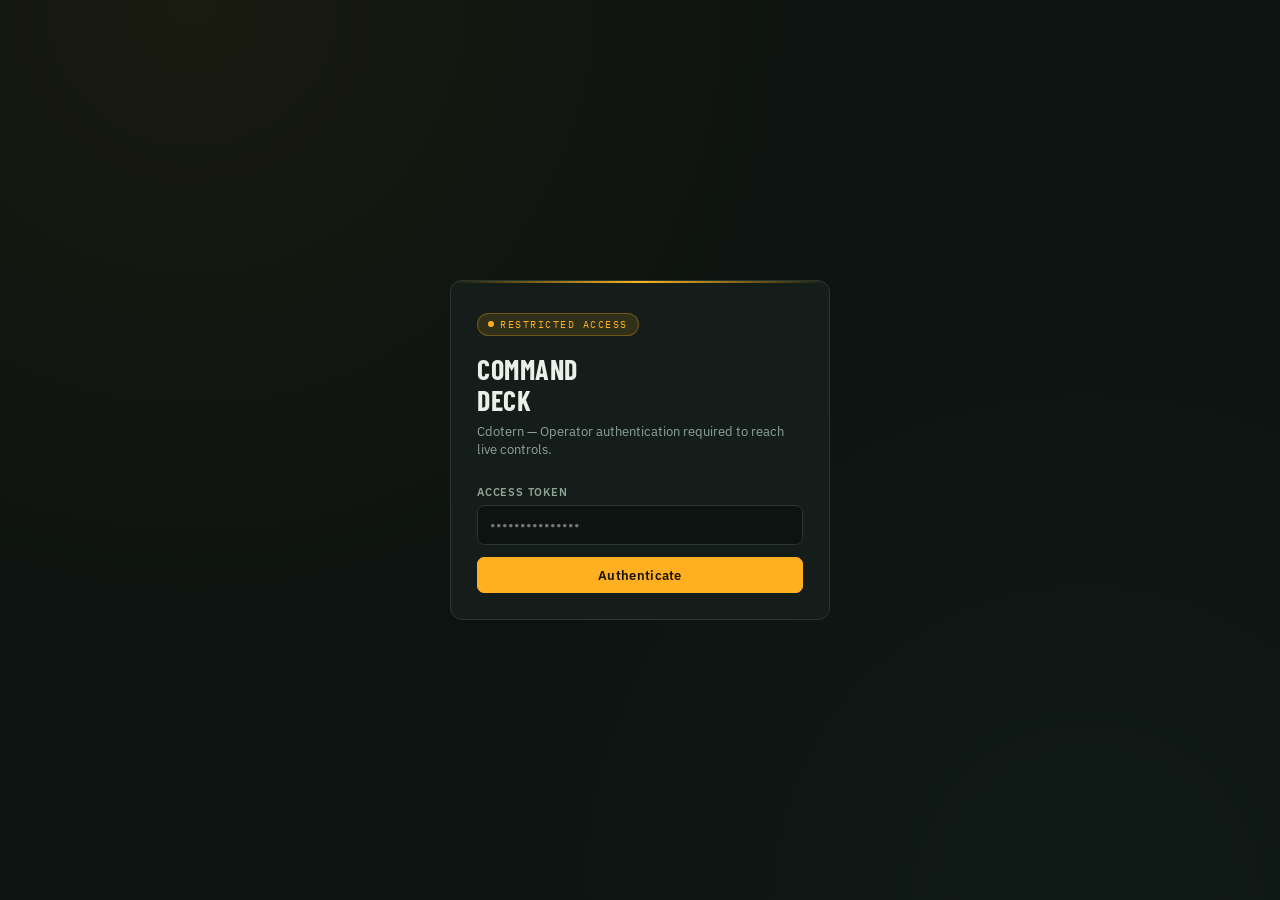
==== commit a205ce28: "Update branding from Daksh Grand Earn to Cdotern" ====
--- a/admin.html
+++ b/admin.html
@@ -3,7 +3,7 @@
 <head>
 <meta charset="UTF-8">
 <meta name="viewport" content="width=device-width, initial-scale=1.0, maximum-scale=1.0">
-<title>Command Deck — Daksh Grand Earn</title>
+<title>Command Deck — Cdotern</title>
 <link rel="preconnect" href="https://fonts.googleapis.com">
 <link href="https://fonts.googleapis.com/css2?family=Barlow+Condensed:wght@500;600;700&family=IBM+Plex+Sans:wght@400;500;600;700&family=IBM+Plex+Mono:wght@400;500;600&display=swap" rel="stylesheet">
 <style>
@@ -173,7 +173,7 @@
 .main{flex:1;min-width:0;padding:20px 24px 60px;}
 
 .sitboard{
-  display:grid;grid-template-columns:repeat(5,1fr);gap:10px;margin-bottom:22px;
+  display:grid;grid-template-columns:repeat(6,1fr);gap:10px;margin-bottom:22px;
 }
 .gauge{
   background:var(--panel);border:1px solid var(--line);border-radius:9px;
@@ -255,7 +255,7 @@
   .nav-item{flex-shrink:0;margin-bottom:0;}
   .rail-foot{margin-top:0;padding-top:0;border-top:none;margin-left:auto;flex-shrink:0;padding-left:10px;}
   .main{padding:16px 14px 50px;}
-  .sitboard{grid-template-columns:repeat(2,1fr);}
+  .sitboard{grid-template-columns:repeat(3,1fr);}
   .grid2,.grid3{grid-template-columns:1fr;}
 }
 </style>
@@ -266,7 +266,7 @@
   <div class="terminal">
     <div class="term-badge"><span class="term-dot"></span> RESTRICTED ACCESS</div>
     <h1>Command<br>Deck</h1>
-    <p class="sub">Daksh Grand Earn — Operator authentication required to reach live controls.</p>
+    <p class="sub">Cdotern — Operator authentication required to reach live controls.</p>
     <div class="field">
       <label>Access Token</label>
       <div class="scan-wrap" id="scanWrap">
@@ -282,7 +282,7 @@
   <div class="shell">
     <nav class="rail">
       <div class="rail-brand">
-        <div class="b-eyebrow">Daksh Grand Earn</div>
+        <div class="b-eyebrow">Cdotern</div>
         <h2>Command Deck</h2>
       </div>
       <div class="nav-item active" data-sec="overview" onclick="goSection('overview')"><span class="dot"></span>Overview</div>
@@ -301,6 +301,7 @@
 
       <div class="sitboard" id="sitboard">
         <div class="gauge"><div class="g-label">Total Ops (Users)</div><div class="g-val mono" id="g-users">—</div></div>
+        <div class="gauge"><div class="g-label">🟢 Live Now</div><div class="g-val teal mono" id="g-live">—</div></div>
         <div class="gauge"><div class="g-label">Coins In Play</div><div class="g-val amber mono" id="g-coins">—</div></div>
         <div class="gauge"><div class="g-label">Pending Payouts</div><div class="g-val mono" id="g-pending">—</div></div>
         <div class="gauge">
@@ -429,7 +430,7 @@
               <div class="field"><label>Title</label><input id="tc-title" placeholder="Free Fire Squad Clash"></div>
             </div>
             <div class="field-row">
-              <div class="field"><label>Mode</label><input id="tc-mode" placeholder="Squad / Duo / Solo" value="Squad"></div>
+              <div class="field"><label>Mode</label><select id="tc-mode" onchange="updatePlayersHint()"><option value="Squad">Squad (4 per team)</option><option value="Duo">Duo (2 per team)</option><option value="Solo">Solo (1 per player)</option></select></div>
               <div class="field"><label>Map</label><input id="tc-map" placeholder="Bermuda" value="Bermuda"></div>
             </div>
             <div class="field-row">
@@ -438,7 +439,7 @@
             </div>
             <div class="field-row">
               <div class="field"><label>Entry Fee (coins)</label><input id="tc-fee" type="number" value="0"></div>
-              <div class="field"><label>Max Players</label><input id="tc-max" type="number" value="50"></div>
+              <div class="field"><label>Max Slots (teams)</label><input id="tc-max" type="number" value="12" min="1" oninput="updatePlayersHint()"><div id="tc-players-hint" class="m-sub" style="margin:6px 0 0;"></div></div>
             </div>
             <div class="field-row">
               <div class="field"><label>Total Rounds (1–10)</label><input id="tc-rounds" type="number" value="1" min="1" max="10"></div>
@@ -716,6 +717,7 @@
   const stats = await api('/admin/stats');
   if (stats){
     document.getElementById('g-users').textContent = stats.total_users ?? '—';
+    document.getElementById('g-live').textContent = stats.live_now ?? '—';
     document.getElementById('g-coins').textContent = (stats.total_coins ?? 0).toLocaleString();
     document.getElementById('g-pending').textContent = stats.pending ?? '—';
     const pendEl = document.getElementById('g-pending');
@@ -874,7 +876,7 @@
     <div class="row">
       <div class="rmain">
         <div class="rname">${_esc(t.title)} <span class="mono" style="color:var(--text-faint);font-size:11px;">${_esc(t.tournament_id)}</span></div>
-        <div class="rmeta">${_esc(t.mode)} · ${_esc(t.map)} · ${_esc(t.date)} ${_esc(t.time)} · ${_esc(t.registered_count ?? 0)} registered</div>
+        <div class="rmeta">${_esc(t.mode)} · ${_esc(t.map)} · ${_esc(t.date)} ${_esc(t.time)} · ${_esc(t.registered_count ?? 0)}/${_esc(t.max_slots ?? '—')} teams registered</div>
       </div>
       <span class="badge badge-amber">${_esc((t.status||'').replace(/_/g,' '))}</span>
     </div>`).join('');
@@ -888,7 +890,7 @@
     date: document.getElementById('tc-date').value.trim(),
     time: document.getElementById('tc-time').value.trim(),
     entry_fee: Number(document.getElementById('tc-fee').value || 0),
-    max_players: Number(document.getElementById('tc-max').value || 50),
+    max_slots: Math.max(1, Number(document.getElementById('tc-max').value || 12)),
     total_rounds: Number(document.getElementById('tc-rounds').value || 1),
     status: document.getElementById('tc-status').value,
     prize_pool: document.getElementById('tc-prizepool').value.trim(),
@@ -898,6 +900,13 @@
   const data = await api('/admin/tournament', {method:'POST', body: JSON.stringify(payload)});
   if (data){ toast(data.message || 'Tournament saved.', true); loadTournaments(); }
 }
+function updatePlayersHint(){
+  const mode = document.getElementById('tc-mode').value;
+  const per = mode === 'Squad' ? 4 : mode === 'Duo' ? 2 : 1;
+  const slots = Math.max(1, Number(document.getElementById('tc-max').value || 0));
+  document.getElementById('tc-players-hint').textContent = slots + ' slots × ' + per + ' = ' + (slots * per) + ' players';
+}
+updatePlayersHint();
 async function setTournamentRoom(){
   const payload = { tournament_id: document.getElementById('tr-id').value.trim(), room_id: document.getElementById('tr-room').value.trim(), room_password: document.getElementById('tr-pass').value.trim() };
   if (!payload.tournament_id){ toast('Enter tournament ID.', false); return; }
